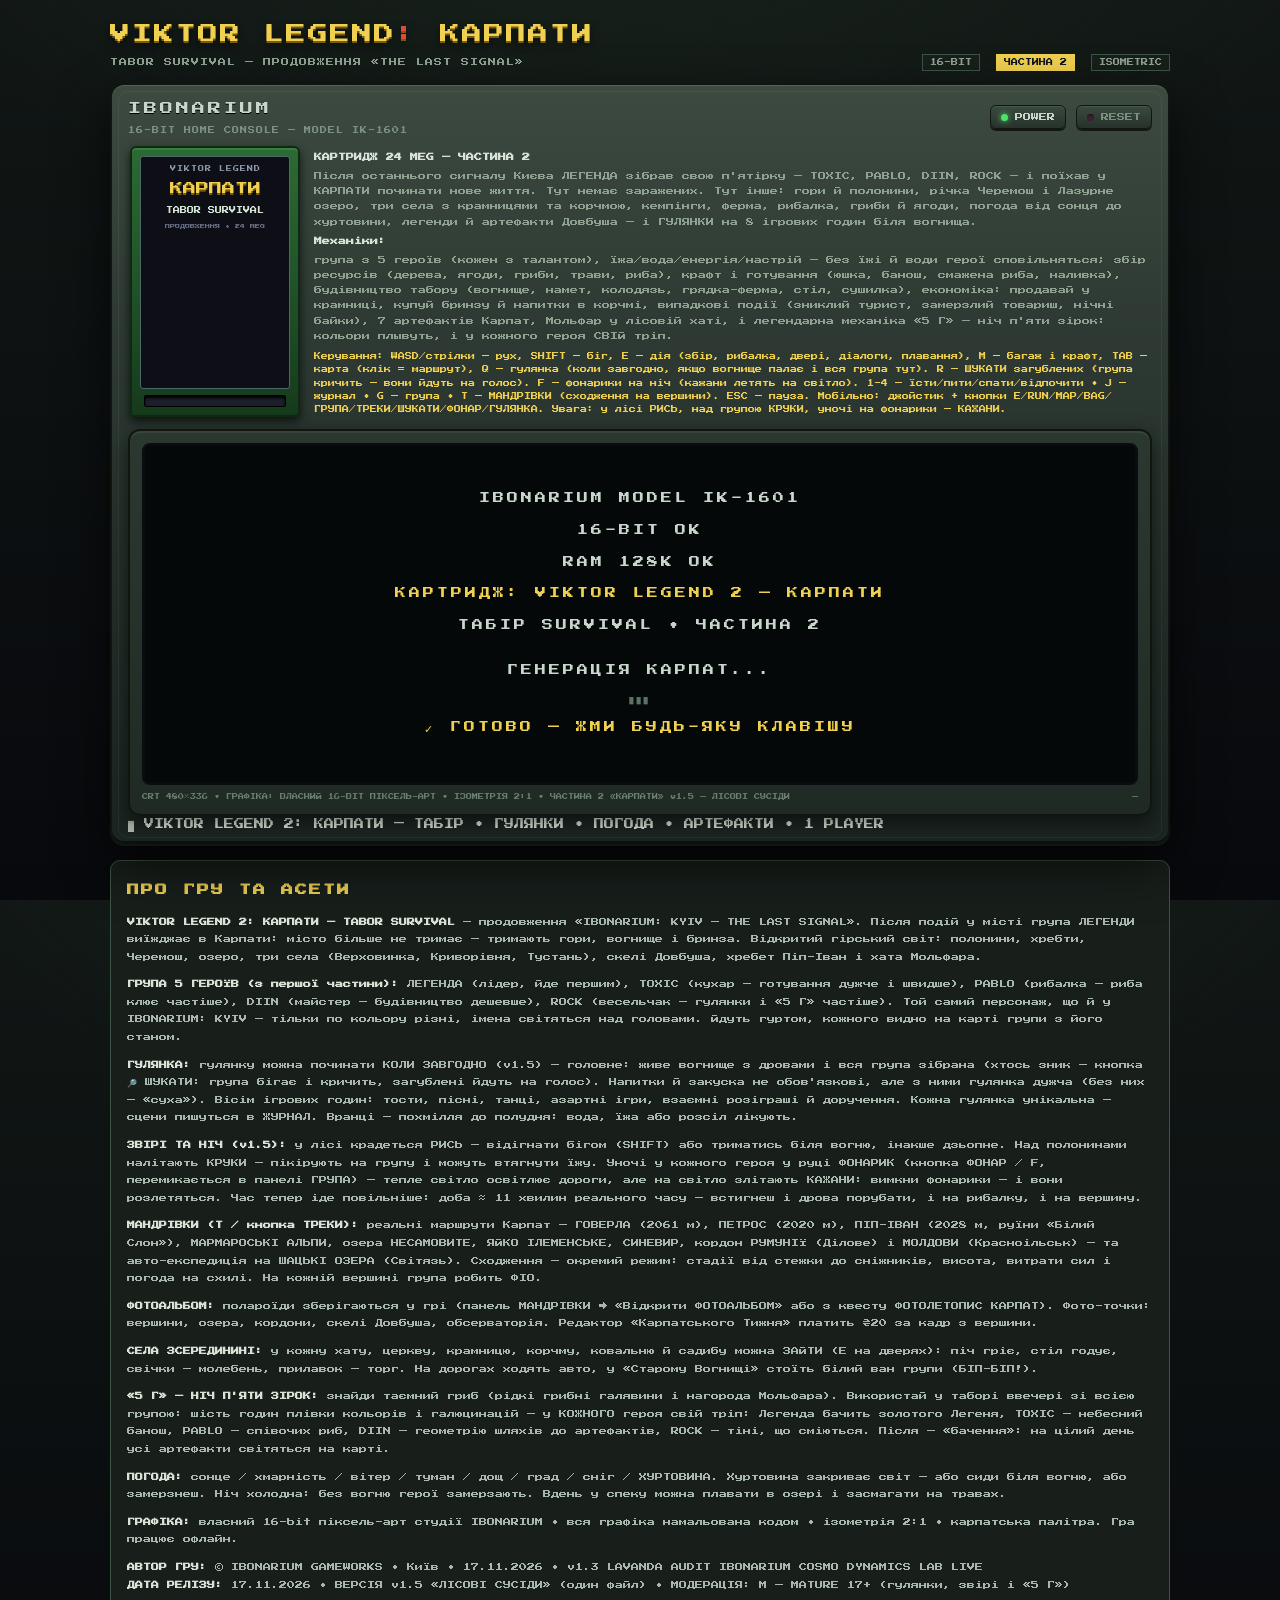
==== index.html @ 62af47d3 "Add files via upload" ====
<!DOCTYPE html>
<html lang="uk">
<head>
<meta charset="UTF-8">
<meta name="viewport" content="width=device-width, initial-scale=1, maximum-scale=1, user-scalable=no">
<title>VIKTOR LEGEND 2: КАРПАТИ — TABOR SURVIVAL • 16-BIT</title>
<link rel="preconnect" href="https://fonts.googleapis.com">
<link rel="preconnect" href="https://fonts.gstatic.com" crossorigin>
<link href="https://fonts.googleapis.com/css2?family=Press+Start+2P&display=swap" rel="stylesheet">
<style>
/* VIKTOR LEGEND 2: KARPATY — console shell + HUD styles (part 2, Carpathian edition) */
:root{
  --bg0:#08090d; --bg1:#111715; --bg2:#181f1b; --bg3:#20292a;
  --met1:#2e3a33; --met2:#3d4a40; --met3:#4a5a4e; --metD:#1a2420;
  --ink:#d8e2d6; --dim:#8fa292; --gold:#f0d050; --red:#e04a3a; --grn:#4ee06a;
  --hp:#4ec84e; --st:#3aa0e0; --hu:#e0a030; --wa:#38b8d8; --mo:#e07ab8;
  --darkhud:#0b1410cc; --darkhud2:#0b1410ee; --line:#3c5446;
}
*{margin:0;padding:0;box-sizing:border-box}
html,body{height:100%}
body{
  background:
    radial-gradient(1200px 600px at 50% -10%, #17211b 0%, transparent 60%),
    linear-gradient(180deg, var(--bg1), var(--bg0));
  color:var(--ink);
  font-family:'Press Start 2P', monospace;
  font-size:10px; line-height:1.6;
  display:flex; justify-content:center;
  padding:18px 10px 30px;
  image-rendering:pixelated;
}
#shell{width:min(1060px,100%);display:flex;flex-direction:column;gap:14px}

/* ---------- header ---------- */
#pagehead{display:flex;justify-content:space-between;align-items:flex-end;gap:10px;flex-wrap:wrap}
.ph-t1{font-size:20px;color:var(--gold);letter-spacing:2px;text-shadow:0 2px 0 #7a5a10, 0 4px 8px #0008}
.ph-dot{color:var(--red)}
.ph-t2{display:block;margin-top:6px;font-size:8px;color:var(--dim);letter-spacing:1px}
.ph-badge{font-size:7px;color:var(--dim);border:1px solid var(--line);padding:4px 7px;margin-left:6px;background:var(--bg2)}
.ph-badge.gold{color:#12141c;background:var(--gold);border-color:var(--gold)}

/* ---------- console shell ---------- */
#console{
  background:linear-gradient(180deg,var(--met2),var(--met1) 30%,var(--metD));
  border:2px solid #10160f; border-radius:14px;
  box-shadow:0 20px 50px #000a, inset 0 1px 0 #ffffff22, inset 0 -3px 0 #0008;
  padding:14px 16px 12px; position:relative;
}
#console:before{content:"";position:absolute;inset:6px;border:1px solid #ffffff0d;border-radius:10px;pointer-events:none}
#console-top{display:flex;justify-content:space-between;align-items:center;gap:10px;flex-wrap:wrap;margin-bottom:10px}
.cbrand{display:flex;flex-direction:column;gap:5px}
.cb1{font-size:13px;color:#c8d6cc;letter-spacing:3px;text-shadow:0 1px 0 #000}
.cb2{font-size:7px;color:#7d9084;letter-spacing:1px}
.cctl{display:flex;gap:10px}
.cbtn{
  font-family:inherit;font-size:8px;color:#c8d6cc;background:linear-gradient(180deg,#3a4a3e,#27322a);
  border:1px solid #10160f;border-radius:6px;padding:7px 10px;cursor:pointer;
  display:flex;align-items:center;gap:7px;box-shadow:0 2px 0 #000a, inset 0 1px 0 #ffffff14;
}
.cbtn:active{transform:translateY(1px)}
.cbtn .led{width:7px;height:7px;border-radius:50%;background:#3a2030;box-shadow:inset 0 1px 1px #0007}
.cbtn.active .led{background:var(--grn);box-shadow:0 0 6px var(--grn)}
.cbtn:not(.active){color:#78907f}

/* cartridge row */
#cartrow{display:flex;gap:14px;align-items:stretch;margin:4px 2px 12px}
#cart{
  width:170px;min-height:96px;border-radius:6px 6px 4px 4px;
  background:linear-gradient(180deg,#2c6a34,#1d4a24 70%,#163a1c);
  border:2px solid #0e2a12; box-shadow:0 4px 10px #000a, inset 0 2px 0 #4e9a5866;
  display:flex;flex-direction:column;padding:8px;position:relative;
}
#cart-label{flex:1;background:#0e0f16;border:1px solid #4a6666;border-radius:3px;padding:8px 6px;display:flex;flex-direction:column;gap:5px;text-align:center}
.cl-top{font-size:6px;color:#8a9aa8;letter-spacing:1px}
.cl-mid{font-size:13px;color:var(--gold);text-shadow:0 2px 0 #7a5a10}
.cl-low{font-size:7px;color:#d6e6d6}
.cl-foot{font-size:5px;color:#6a7186;margin-top:2px}
#cart-slot{height:12px;margin:6px 4px 0;background:#1c202c;border-radius:2px;border:1px solid #000;box-shadow:inset 0 2px 3px #000}
#cart-info{flex:1;font-size:8px;color:var(--dim);line-height:1.9;align-self:center}
#cart-info b{color:var(--ink);display:block;margin:4px 0}
.cart-warn{display:block;margin-top:6px;color:var(--gold);font-size:7px}

/* ---------- TV / CRT ---------- */
#tv{
  background:linear-gradient(180deg,#2b3830,#202a24);
  border:2px solid #12150f;border-radius:12px;padding:12px;
  box-shadow:inset 0 2px 0 #ffffff10, 0 6px 18px #0008;
  position:relative;
}
#crt{position:relative;background:#000;border-radius:8px;overflow:hidden;border:3px solid #0a0c12;box-shadow:inset 0 0 40px #000}
#game{display:block;image-rendering:pixelated;image-rendering:crisp-edges;background:#000;margin:0 auto;width:100%;max-width:480px}
#scanlines{position:absolute;inset:0;pointer-events:none;background:repeating-linear-gradient(180deg,#0000 0 2px,#00000038 2px 3px);mix-blend-mode:multiply}
#vign{position:absolute;inset:0;pointer-events:none;background:radial-gradient(ellipse at center, transparent 55%, #00000070 100%)}
#btn-fs-crt{position:absolute;right:8px;top:8px;z-index:9;font-family:inherit;font-size:9px;color:#c8d6cc;background:#0b141088;border:1px solid var(--line);cursor:pointer;padding:4px 6px}
#tv-foot{display:flex;justify-content:space-between;gap:8px;font-size:6px;color:#6a7f70;margin-top:8px;flex-wrap:wrap}

/* ---------- touch controls ---------- */
#dpad{position:absolute;left:3.5%;bottom:8%;width:92px;height:92px;z-index:8;touch-action:none}
#dpad-stick{position:absolute;inset:0;border-radius:50%;background:#0b1410aa;border:2px solid var(--line)}
#dpad.on #dpad-stick{border-color:var(--gold)}
#dpad-knob{position:absolute;left:50%;top:50%;width:36px;height:36px;margin:-18px 0 0 -18px;border-radius:50%;background:#2a382e;border:2px solid var(--line);box-shadow:0 3px 0 #000}
#tbtns{position:absolute;right:3.5%;bottom:8%;display:grid;grid-template-columns:repeat(2,64px);gap:8px;z-index:8}
.tbn{width:64px;height:34px;display:flex;align-items:center;justify-content:center;font-size:8px;color:#d8e2d6;background:#0b1410aa;border:2px solid var(--line);border-radius:8px;user-select:none;cursor:pointer;touch-action:none}
.tbn.on{background:#2a3a2e;border-color:var(--gold);color:var(--gold)}
.tbn.q{grid-column:1/3;height:30px;color:var(--mo);font-size:7px}

/* ---------- HUD ---------- */
.hidden{display:none !important}
#hud{position:absolute;inset:0;pointer-events:none;font-size:8px;z-index:5}
#hud-tl{position:absolute;left:2.5%;top:3%;display:flex;gap:8px;align-items:flex-start}
#face{image-rendering:pixelated;border:2px solid #455c4e;background:#0b1410;box-shadow:0 2px 0 #000}
#hud-bars{display:flex;flex-direction:column;gap:4px;background:var(--darkhud);border:1px solid var(--line);padding:6px 8px;min-width:158px}
.bname{font-size:6px;color:var(--ink)}
.bar{position:relative;height:8px;background:#171a24;border:1px solid #000;width:140px}
.bar i{position:absolute;left:0;top:0;bottom:0;background:var(--hp);width:100%}
.bar u{position:absolute;right:2px;top:-1px;font-size:6px;color:#fff8;text-decoration:none;line-height:9px}
.bar-row{display:flex;align-items:center;gap:4px}
.bar.mini{width:48px;height:5px}
.bar.mini i{background:var(--hu)}
.bar.mini.wa i{background:var(--wa)}
.bar.mini.mo i{background:var(--mo)}
.lbls{font-size:5px;color:#8a9a8e;gap:10px}
.lbls span{width:48px;text-align:center}
#hud-team{display:flex;flex-direction:column;gap:2px;margin-top:3px}
.tm-row{display:flex;align-items:center;gap:5px;font-size:6px;color:#b8c8ba}
.tm-row .dot{width:6px;height:6px;flex:0 0 auto}
.tm-row .stt{margin-left:auto;color:#78907f}
.tm-row.bad .stt{color:#e07060}

#hud-tr{position:absolute;right:2.5%;top:3%;display:flex;flex-direction:column;align-items:flex-end;gap:4px}
#hud-loc{font-size:8px;color:var(--gold);text-shadow:0 1px 0 #000;background:var(--darkhud);border:1px solid var(--line);padding:3px 6px}
#hud-day{font-size:6px;color:#aec6b4;background:var(--darkhud);border:1px solid var(--line);padding:3px 6px}
#hud-day b{color:var(--gold)}
#hud-wx.wxs{color:#f0d050}#hud-wx.wxc{color:#c8cdd8}#hud-wx.wxw{color:#c8cdd8}#hud-wx.wxf{color:#9aa8c0}#hud-wx.wxr{color:#7ab0e0}#hud-wx.wxh{color:#8ad0e0}#hud-wx.wxn{color:#a8c8e8}#hud-wx.wxb{color:#e8f4ff}
#minimap{image-rendering:pixelated;border:2px solid var(--line);background:#07080d;box-shadow:0 2px 0 #000;width:120px;height:120px}
#hud-mission{display:flex;align-items:center;gap:6px;background:var(--darkhud);border:1px solid var(--line);padding:5px 7px;max-width:200px}
.mflag{width:0;height:0;border-left:6px solid transparent;border-right:6px solid transparent;border-top:8px solid var(--gold);flex:0 0 auto}
#hud-mtitle{font-size:6px;color:var(--gold);line-height:1.5}
#hud-mob{font-size:6px;color:var(--grn);background:var(--darkhud);border:1px solid var(--line);padding:3px 6px}
#hud-mob:empty{display:none}

#hud-alert{position:absolute;left:50%;top:2.5%;transform:translateX(-50%);font-size:7px;letter-spacing:1px;
  padding:5px 10px;background:var(--darkhud2);border:1px solid var(--line);white-space:nowrap;z-index:6;
  max-width:62%;overflow:hidden;text-overflow:ellipsis;text-shadow:0 1px 0 #000}
#hud-alert.al-red{color:#ffb2a2;background:#3a1210dd;border-color:#e04a3a;animation:alblink .9s ease-in-out infinite}
#hud-alert.al-warn{color:#f0d050;background:#2e2410dd;border-color:#b08624;animation:alblink 1.6s ease-in-out infinite}
#hud-alert.al-ok{color:#8fd090;background:#122a18dd;border-color:#3e7a4e}
#hud-alert.al-fun{color:#e8a0d0;background:#2a1028dd;border-color:#b05a98;animation:alblink 1.2s ease-in-out infinite}
@keyframes alblink{0%,100%{opacity:1}50%{opacity:.5}}

#hotbar{position:absolute;left:2.5%;bottom:26%;display:flex;gap:6px;z-index:5}
.slot{position:relative;width:44px;height:30px;background:var(--darkhud2);border:2px solid var(--line);display:flex;align-items:center;justify-content:center}
.slot b{position:absolute;left:2px;top:1px;font-size:6px;color:#8a9a8e;font-weight:400}
.slot span{font-size:5px;color:var(--ink);text-align:center;line-height:1.3}

#prompt{position:absolute;left:50%;bottom:24%;transform:translateX(-50%);font-size:8px;color:#fff;background:var(--darkhud2);border:1px solid var(--gold);padding:6px 10px;white-space:nowrap;z-index:5}
#prompt b{color:var(--gold)}
#log{position:absolute;left:50%;bottom:6%;transform:translateX(-50%);display:flex;flex-direction:column;gap:2px;align-items:center;width:70%;z-index:5}
.log-line{font-size:6px;color:#cfd8d2;background:#0b1410aa;padding:2px 6px;animation:logfade 4s forwards;text-align:center}
.log-line.gold{color:var(--gold)}
.log-line.red{color:#ff8a7a}
.log-line.fun{color:#e8a0d0}
@keyframes logfade{0%{opacity:0;transform:translateY(4px)}8%{opacity:1;transform:none}75%{opacity:1}100%{opacity:0}}
#banner{position:absolute;left:50%;top:30%;transform:translateX(-50%);font-size:10px;color:var(--gold);background:var(--darkhud2);border:2px solid var(--gold);padding:10px 16px;text-align:center;animation:ban 2.6s forwards;white-space:nowrap;z-index:7;max-width:90%}
@keyframes ban{0%{opacity:0;transform:translateX(-50%) scale(.9)}10%{opacity:1;transform:translateX(-50%) scale(1)}80%{opacity:1}100%{opacity:0}}

/* ---------- screens / panels ---------- */
/* v1.3: z-index 30 — ДІАЛОГИ ТА ПАНЕЛІ ПОВЕРХ МОБІЛЬНИХ КНОПОК (dpad/tbtns z:8) */
#ui{position:absolute;inset:0;pointer-events:none;font-size:9px;z-index:30}
.screen{position:absolute;inset:0;background:#050809;display:flex;flex-direction:column;align-items:center;justify-content:center;gap:14px;pointer-events:auto;text-align:center;padding:4%}
.menu{display:flex;flex-direction:column;gap:8px;align-items:center}
.mi{font-size:9px;color:#9ab5a5;padding:7px 14px;border:1px solid transparent;cursor:pointer;letter-spacing:1px}
.mi.sel{color:var(--gold);border-color:var(--gold);background:#f0d05014}
.mi:before{content:"» ";visibility:hidden}
.mi.sel:before{visibility:visible}

#boot{justify-content:center}
#boot .bline{font-size:11px;color:#c8d6cc;letter-spacing:3px}
#boot .bline.dim{font-size:7px;color:#5a7165}
#boot .bline.gold{color:var(--gold)}
#boot .blink{animation:blink 1s steps(2) infinite}
@keyframes blink{50%{opacity:0}}

#title{background:radial-gradient(ellipse at 50% 30%, #101a12 0%, #050809 75%)}
#logo{image-rendering:pixelated;width:min(480px,80%)}
#title-foot{font-size:6px;color:#5a7165;letter-spacing:1px}

#dlg{background:#05080966}
#dlg-box{width:min(92%,460px);background:var(--darkhud2);border:2px solid var(--line);padding:14px;text-align:left}
#dlg-name{font-size:8px;color:var(--gold);margin-bottom:8px}
#dlg-text{font-size:8px;color:#d8e2d6;line-height:2;min-height:44px}
#dlg-opts{display:flex;flex-direction:column;gap:6px;margin-top:10px}
.dopt{font-size:8px;color:#9ab5a5;border:1px solid var(--line);padding:6px 8px;cursor:pointer;text-align:left}
.dopt.sel{color:var(--gold);border-color:var(--gold)}
.dopt small{display:block;color:#6a8a76;font-size:6px;margin-top:2px}

#panel{background:#04070a;padding:2.5%}
#panel-box{width:min(96%,700px);max-height:100%;margin:0 auto;display:flex;flex-direction:column;background:var(--darkhud2);border:2px solid var(--line);padding:12px;text-align:left}
#panel-head{display:flex;justify-content:space-between;align-items:center;gap:8px;margin-bottom:8px}
#panel-title{font-size:11px;color:var(--gold);letter-spacing:2px}
#panel-x{font-size:6px;color:#6a8a76}
#panel-body{overflow-y:auto;font-size:8px;line-height:1.9;min-height:120px}
#panel-body::-webkit-scrollbar{width:8px}
#panel-body::-webkit-scrollbar-thumb{background:var(--met2)}
.prow{display:flex;gap:8px;align-items:center;background:#0b141066;border:1px solid var(--line);padding:6px 8px;margin-bottom:4px}
.prow.click{cursor:pointer}
.prow.click:hover{border-color:var(--gold)}
.prow .q{color:var(--gold);min-width:30px}
.prow .nm{flex:1}
.prow .ds{color:#6a8a76;font-size:6px;flex:1.4}
.prow .ok{color:var(--grn);font-size:6px}
.prow .no{color:#78907f;font-size:6px}
.prow.head{color:var(--gold);background:#14201a66}
.prow.done{opacity:.5}
.pcard{background:#0b141066;border:1px solid var(--line);padding:8px;margin-bottom:6px}
.pcard b{color:var(--gold)}
.pcard .ds{color:#8fa292;font-size:7px;line-height:1.8}
.bar-in{width:100%;height:8px;background:#171a24;border:1px solid #000;margin-top:4px;position:relative}
.bar-in i{position:absolute;left:0;top:0;bottom:0;background:var(--gold)}

#scene{background:#050809cc}
#scene-box{width:min(94%,480px);background:var(--darkhud2);border:2px solid var(--mo);padding:16px}
#scene-icon{font-size:22px;margin-bottom:8px}
#scene-title{font-size:10px;color:var(--mo);letter-spacing:1px;margin-bottom:10px}
#scene-text{font-size:8px;color:#e6dced;line-height:2.1;text-align:left}
#scene-foot{font-size:7px;color:#8a7a9a;margin-top:10px;animation:blink 1.4s steps(2) infinite}

#fade{position:absolute;inset:0;background:#000;pointer-events:auto;opacity:0;transition:opacity .5s}
#fade.on{opacity:1}

/* big map */
#map-row{display:flex;gap:10px;align-items:center;justify-content:center;width:min(96%,700px);flex-wrap:wrap}
#mapc{image-rendering:pixelated;width:min(100%,470px);border:2px solid var(--line);background:#07080d;cursor:crosshair}
#map-side{width:170px;max-height:300px;overflow-y:auto;text-align:left}
.map-it{font-size:7px;padding:5px 6px;border:1px solid var(--line);margin-bottom:4px;cursor:pointer;color:#b8c8ba;background:#0b141066}
.map-it:hover{border-color:var(--gold);color:var(--gold)}
.map-it small{display:block;color:#6a8a76;font-size:6px}

/* ---------- about / footer ---------- */
#about{background:var(--bg2);border:1px solid var(--line);border-radius:10px;padding:16px;font-size:8px;line-height:2.2;color:#a8b8ac;text-align:left}
#about h3{font-size:12px;color:var(--gold);margin-bottom:10px;letter-spacing:2px}
#about p{margin-bottom:10px}
#about b{color:var(--ink)}

/* ---------- fake fullscreen / mobile ---------- */
@media (max-width:700px){
  body{padding:8px 4px 16px}
  .ph-t1{font-size:12px}
  #cartrow{flex-direction:column}
  #cart{width:100%}
  #cart-info{font-size:7px}
  .tbn{width:56px;height:30px;font-size:7px}
  #dpad{width:78px;height:78px}
  /* v1.3: КОМПАКТНИЙ HUD — щоб картинка не втрачалась */
  #hud-bars{min-width:104px;padding:4px 6px;gap:3px}
  .bar{width:92px;height:7px}
  #minimap{width:84px;height:84px;border-width:1px}
  #hud-team{margin-top:2px;gap:1px}
  .tm-row{font-size:5px;gap:3px}
  .tm-row .stt{display:none}
  #hud-mission{max-width:140px;padding:4px 5px}
  #hud-mtitle{font-size:5px}
  #hud-loc{font-size:6px;padding:2px 4px}
  #hud-day{font-size:5px;padding:2px 4px}
  #hud-alert{font-size:6px;max-width:86%;padding:4px 7px}
  #hotbar{bottom:34%;gap:4px}
  .slot{width:36px;height:25px}
  .slot span{font-size:4.5px}
  #prompt{font-size:7px;padding:4px 8px;bottom:26%}
  .log-line{font-size:5px}
  #banner{font-size:8px;padding:8px 12px}
  /* діалоги/панелі: більша частина екрана, менші шрифти */
  #dlg-box{width:97%;padding:10px}
  #dlg-text{font-size:7px;line-height:1.8;min-height:34px}
  #dlg-name{font-size:7px;margin-bottom:5px}
  .dopt{font-size:7px;padding:8px 7px}
  #panel{padding:2%}
  #panel-title{font-size:9px}
  #panel-body{font-size:7px;line-height:1.7}
  .prow .ds{font-size:5px}
  .prow .ok,.prow .no{font-size:5px}
  .pcard .ds{font-size:6px}
  #map-side{width:132px}
}
@media (max-width:420px){
  #hud-team{display:none}
  #minimap{width:70px;height:70px}
  .bar{width:78px}
  #hud-mission{max-width:120px}
}
body.fakefs #shell{max-width:100%}
body.fakefs #console{display:none}
body.fakefs #tv{position:fixed;inset:0;border-radius:0;padding:0;display:flex;align-items:center;justify-content:center;background:#000}
body.fakefs #crt{width:100%;height:100%;border:none;border-radius:0}
body.fakefs #game{width:100%;height:100%;object-fit:contain}

/* ---- v1.2: фотоальбом ---- */
#album-grid{display:flex;flex-wrap:wrap;gap:8px}
.alb-it{width:96px;cursor:pointer;transition:transform .12s}
.alb-it:hover{outline:1px solid var(--gold);transform:scale(1.04)}
#album-big{display:flex;justify-content:center;margin-top:10px}
#alb-big{image-rendering:pixelated}

/* ---- v1.4: хрестики закриття і кнопки режимів (миша + тап, поверх усього) ---- */
#panel-x{font-family:inherit;font-size:8px;background:#1a241e;color:#f0d050;border:1px solid #3a4a3e;
  padding:4px 9px;cursor:pointer;pointer-events:auto;letter-spacing:1px}
#panel-x:hover{background:#2a3a2e;color:#ffe890;border-color:#5cb878}
#dlg-x{position:absolute;top:-10px;right:-10px;width:24px;height:24px;font-size:11px;line-height:1;
  background:#1a241e;color:#f0d050;border:1px solid #3a4a3e;cursor:pointer;pointer-events:auto;font-family:inherit}
#dlg-x:hover{background:#3a1a1e;color:#ff9090;border-color:#d85a5a}
#dlg-box{position:relative}
#climb-abort,#int-exit{position:absolute;top:2.5%;right:2%;z-index:40;font-family:inherit;font-size:8px;
  background:#241a1e;color:#ffb0a0;border:1px solid #6a3a3a;padding:7px 12px;cursor:pointer;
  pointer-events:auto;letter-spacing:1px}
#climb-abort:hover,#int-exit:hover{background:#3a2024;color:#ffd0c0;border-color:#d85a5a}
#climb-abort.hidden,#int-exit.hidden{display:none}
#panel{cursor:pointer}
#panel-box{cursor:auto}

</style>
</head>
<body>
<div id="shell">
  <header id="pagehead">
    <div class="ph-l">
      <span class="ph-t1">VIKTOR LEGEND<span class="ph-dot">:</span> КАРПАТИ</span>
      <span class="ph-t2">TABOR SURVIVAL — ПРОДОВЖЕННЯ «THE LAST SIGNAL»</span>
    </div>
    <div class="ph-r">
      <span class="ph-badge">16-BIT</span>
      <span class="ph-badge gold">ЧАСТИНА 2</span>
      <span class="ph-badge">ISOMETRIC</span>
    </div>
  </header>

  <div id="console">
    <div id="console-top">
      <div class="cbrand">
        <span class="cb1">IBONARIUM</span>
        <span class="cb2">16-BIT HOME CONSOLE — MODEL IK-1601</span>
      </div>
      <div class="cctl">
        <button id="btn-power" class="cbtn active" title="Живлення"><i class="led"></i><span>POWER</span></button>
        <button id="btn-reset" class="cbtn" title="Перезапуск гри"><i class="led"></i><span>RESET</span></button>
      </div>
    </div>

    <div id="cartrow">
      <div id="cart">
        <div id="cart-label">
          <span class="cl-top">VIKTOR LEGEND</span>
          <span class="cl-mid">КАРПАТИ</span>
          <span class="cl-low">TABOR SURVIVAL</span>
          <span class="cl-foot">ПРОДОВЖЕННЯ • 24 MEG</span>
        </div>
        <div id="cart-slot"></div>
      </div>
      <div id="cart-info">
        <b>КАРТРИДЖ 24 MEG — ЧАСТИНА 2</b>
        Після останнього сигналу Києва ЛЕГЕНДА зібрав свою п'ятірку — TOXIC, PABLO, DIIN, ROCK — і поїхав у КАРПАТИ починати нове життя. Тут немає заражених. Тут інше: гори й полонини, річка Черемош і Лазурне озеро, три села з крамницями та корчмою, кемпінги, ферма, рибалка, гриби й ягоди, погода від сонця до хуртовини, легенди й артефакти Довбуша — і ГУЛЯНКИ на 8 ігрових годин біля вогнища.
        <b>Механіки:</b> група з 5 героїв (кожен з талантом), їжа/вода/енергія/настрій — без їжі й води герої сповільняться; збір ресурсів (дерева, ягоди, гриби, трави, риба), крафт і готування (юшка, банош, смажена риба, наливка), будівництво табору (вогнище, намет, колодязь, грядка-ферма, стіл, сушилка), економіка: продавай у крамниці, купуй бринзу й напитки в корчмі, випадкові події (зниклий турист, замерзлий товариш, нічні байки), 7 артефактів Карпат, Мольфар у лісовій хаті, і легендарна механіка «5 Г» — ніч п'яти зірок: кольори плывуть, і у кожного героя СВІЙ тріп.
        <span class="cart-warn">Керування: WASD/стрілки — рух, SHIFT — біг, E — дія (збір, рибалка, двері, діалоги, плавання), M — багаж і крафт, TAB — карта (клік = маршрут), Q — гулянка (коли завгодно, якщо вогнище палає і вся група тут). R — ШУКАТИ загублених (група кричить — вони йдуть на голос). F — фонарики на ніч (кажани летять на світло). 1-4 — їсти/пити/спати/відпочити • J — журнал • G — група • T — МАНДРІВКИ (сходження на вершини). ESC — пауза. Мобільно: джойстик + кнопки E/RUN/MAP/BAG/ГРУПА/ТРЕКИ/ШУКАТИ/ФОНАР/ГУЛЯНКА. Увага: у лісі РИСЬ, над групою КРУКИ, уночі на фонарики — КАЖАНИ.</span>
      </div>
    </div>

    <div id="tv">
      <div id="crt">
        <canvas id="game" width="480" height="336"></canvas>
        <div id="scanlines"></div>
        <div id="vign"></div>
        <button id="btn-fs-crt" title="На все вікно (V / подвійний клік)">⛶</button>
        <div id="dpad"><div id="dpad-stick"><div id="dpad-knob"></div></div></div>
        <div id="tbtns">
          <div class="tbn" data-tk="a">E</div>
          <div class="tbn" data-tk="h">RUN</div>
          <div class="tbn" data-tk="c">MAP</div>
          <div class="tbn" data-tk="d">BAG</div>
          <div class="tbn" data-tk="g">ГРУПА</div>
          <div class="tbn" data-tk="t">ТРЕКИ</div>
          <div class="tbn" data-tk="r">🔎 ШУКАТИ</div>
          <div class="tbn" data-tk="f">🔦 ФОНАР</div>
          <div class="tbn q" data-tk="q">ГУЛЯНКА</div>
        </div>

        <div id="hud" class="hidden">
          <div id="hud-tl">
            <canvas id="face" width="46" height="46"></canvas>
            <div id="hud-bars">
              <div class="bname">ЛЕГЕНДА — ЛІДЕР</div>
              <div class="bar hp"><i id="bar-hp"></i><u>СИЛИ</u></div>
              <div class="bar-row">
                <div class="bar mini hu"><i id="bar-hu"></i></div>
                <div class="bar mini wa"><i id="bar-wa"></i></div>
                <div class="bar mini mo"><i id="bar-mo"></i></div>
              </div>
              <div class="bar-row lbls"><span>ЇЖА</span><span>ВОДА</span><span>НАСТРІЙ</span></div>
              <div id="hud-team"></div>
            </div>
          </div>

          <div id="hud-tr">
            <div id="hud-day">ДЕНЬ 1 <span id="hud-clock">08:00</span> <span id="hud-wx" class="wxs">СОНЦЕ</span> <b id="hud-money">₴0</b></div>
            <canvas id="minimap" width="120" height="120"></canvas>
            <div id="hud-mission">
              <span class="mflag"></span>
              <div id="hud-mtitle">...</div>
            </div>
            <div id="hud-mob"></div>
          </div>

          <div id="hud-alert" class="hidden"></div>

          <div id="hotbar">
            <div class="slot" data-i="0"><b>1</b><span>ЇСТИ</span></div>
            <div class="slot" data-i="1"><b>2</b><span>ПИТИ</span></div>
            <div class="slot" data-i="2"><b>3</b><span>СПАТИ</span></div>
            <div class="slot" data-i="3"><b>4</b><span>ВІДПОЧ.</span></div>
          </div>

          <div id="prompt" class="hidden"></div>
          <div id="log"></div>
          <div id="banner" class="hidden"></div>
        </div>

        <div id="ui">
          <div id="boot" class="screen"></div>

          <div id="title" class="screen hidden">
            <canvas id="logo" width="320" height="150"></canvas>
            <div id="menu"></div>
            <div id="title-foot">© 199X IBONARIUM GAMES • КАРПАТИ • 16-BIT ISOMETRIC SURVIVAL</div>
          </div>

                  <div id="dlg" class="screen hidden">
            <div id="dlg-box">
              <button id="dlg-x" title="Закрити (ESC)">✖</button>
              <div id="dlg-name">—</div>
              <div id="dlg-text">—</div>
              <div id="dlg-opts"></div>
            </div>
          </div>

          <div id="panel" class="screen hidden">
            <div id="panel-box">
              <div id="panel-head"><span id="panel-title">—</span><button id="panel-x" title="Закрити (ESC)">✖ ЗАКРИТИ</button></div>
              <div id="panel-body"></div>
            </div>
          </div>

          <div id="scene" class="screen hidden">
            <div id="scene-box">
              <div id="scene-icon">🔥</div>
              <div id="scene-title">—</div>
              <div id="scene-text">—</div>
              <div id="scene-foot">ДАЛІ ▶ (E / клік)</div>
            </div>
          </div>

          <div id="fade" class="hidden"></div>
          <button id="climb-abort" class="hidden" title="Повернутись з маршруту">✖ ЗІЙТИ З МАРШРУТУ</button>
          <button id="int-exit" class="hidden" title="Вийти з приміщення (ESC)">✖ ВИХІД</button>
        </div>
      </div>
      <div id="tv-foot">
        <span>CRT 480×336 • ГРАФІКА: ВЛАСНИЙ 16-BIT ПІКСЕЛЬ-АРТ • ІЗОМЕТРІЯ 2:1 • ЧАСТИНА 2 «КАРПАТИ» v1.5 — ЛІСОВІ СУСІДИ</span>
        <span id="fps">—</span>
      </div>
    </div>

    <div id="console-foot">
      <span>▓ VIKTOR LEGEND 2: КАРПАТИ — ТАБІР • ГУЛЯНКИ • ПОГОДА • АРТЕФАКТИ • 1 PLAYER</span>
    </div>
  </div>

  <section id="about">
    <h3>ПРО ГРУ ТА АСЕТИ</h3>
    <p><b>VIKTOR LEGEND 2: КАРПАТИ — TABOR SURVIVAL</b> — продовження «IBONARIUM: KYIV — THE LAST SIGNAL». Після подій у місті група ЛЕГЕНДИ виїжджає в Карпати: місто більше не тримає — тримають гори, вогнище і бринза. Відкритий гірський світ: полонини, хребти, Черемош, озеро, три села (Верховинка, Криворівня, Тустань), скелі Довбуша, хребет Піп-Іван і хата Мольфара.</p>
    <p><b>ГРУПА 5 ГЕРОЇВ (з першої частини):</b> ЛЕГЕНДА (лідер, йде першим), TOXIC (кухар — готування дужче і швидше), PABLO (рибалка — риба клює частіше), DIIN (майстер — будівництво дешевше), ROCK (весельчак — гулянки і «5 Г» частіше). Той самий персонаж, що й у IBONARIUM: KYIV — тільки по кольору різні, імена світяться над головами. Йдуть гуртом, кожного видно на карті групи з його станом.</p>
    <p><b>ГУЛЯНКА:</b> гулянку можна починати КОЛИ ЗАВГОДНО (v1.5) — головне: живе вогнище з дровами і вся група зібрана (хтось зник — кнопка 🔎 ШУКАТИ: група бігає і кричить, загублені йдуть на голос). Напитки й закуска не обов'язкові, але з ними гулянка дужча (без них — «суха»). Вісім ігрових годин: тости, пісні, танці, азартні ігри, взаємні розіграші й доручення. Кожна гулянка унікальна — сцени пишуться в ЖУРНАЛ. Вранці — похмілля до полудня: вода, їжа або розсіл лікують.</p>
    <p><b>ЗВІРІ ТА НІЧ (v1.5):</b> у лісі крадеться РИСЬ — відігнати бігом (SHIFT) або триматись біля вогню, інакше дзьопне. Над полонинами налітають КРУКИ — пікірують на групу і можуть втягнути їжу. Уночі у кожного героя у руці ФОНАРИК (кнопка ФОНАР / F, перемикається в панелі ГРУПА) — тепле світло освітлює дороги, але на світло злітають КАЖАНИ: вимкни фонарики — і вони розлетяться. Час тепер іде повільніше: доба ≈ 11 хвилин реального часу — встигнеш і дрова порубати, і на рибалку, і на вершину.</p>
    <p><b>МАНДРІВКИ (T / кнопка ТРЕКИ):</b> реальні маршрути Карпат — ГОВЕРЛА (2061 м), ПЕТРОС (2020 м), ПІП-ІВАН (2028 м, руїни «Білий Слон»), МАРМАРОСЬКІ АЛЬПИ, озера НЕСАМОВИТЕ, ЯЙКО ІЛЕМЕНСЬКЕ, СИНЕВИР, кордон РУМУНІЇ (Ділове) і МОЛДОВИ (Красноільськ) — та авто-експедиція на ШАЦЬКІ ОЗЕРА (Світязь). Сходження — окремий режим: стадії від стежки до сніжників, висота, витрати сил і погода на схилі. На кожній вершині група робить ФІО.</p>
  <p><b>ФОТОАЛЬБОМ:</b> полароїди зберігаються у грі (панель МАНДРІВКИ → «Відкрити ФОТОАЛЬБОМ» або з квесту ФОТОЛЕТОПИС КАРПАТ). Фото-точки: вершини, озера, кордони, скелі Довбуша, обсерваторія. Редактор «Карпатського Тижня» платить ₴20 за кадр з вершини.</p>
  <p><b>СЕЛА ЗСЕРЕДИНИНІ:</b> у кожну хату, церкву, крамницю, корчму, ковальню й садибу можна ЗАЙТИ (E на дверях): піч гріє, стіл годує, свічки — молебень, прилавок — торг. На дорогах ходять авто, у «Старому Вогнищі» стоїть білий ван групи (БІП-БІП!).</p>
  <p><b>«5 Г» — НІЧ П'ЯТИ ЗІРОК:</b> знайди таємний гриб (рідкі грибні галявини і нагорода Мольфара). Використай у таборі ввечері зі всією групою: шість годин плівки кольорів і галюцинацій — у КОЖНОГО героя свій тріп: Лєгенда бачить золотого Легеня, TOXIC — небесний банош, PABLO — співочих риб, DIIN — геометрію шляхів до артефактів, ROCK — тіні, що сміються. Після — «бачення»: на цілий день усі артефакти світяться на карті.</p>
    <p><b>ПОГОДА:</b> сонце / хмарність / вітер / туман / дощ / град / сніг / ХУРТОВИНА. Хуртовина закриває світ — або сиди біля вогню, або замерзнеш. Ніч холодна: без вогню герої замерзають. Вдень у спеку можна плавати в озері і засмагати на травах.</p>
    <p><b>ГРАФІКА:</b> власний 16-bit піксель-арт студії IBONARIUM • вся графіка намальована кодом • ізометрія 2:1 • карпатська палітра. Гра працює офлайн.</p>
    <p><b>АВТОР ГРУ:</b> © IBONARIUM GAMEWORKS • Київ • 17.11.2026 • v1.3 LAVANDA AUDIT IBONARIUM COSMO DYNAMICS LAB LIVE <br><b>ДАТА РЕЛІЗУ:</b> 17.11.2026 • ВЕРСІЯ v1.5 «ЛІСОВІ СУСІДИ» (один файл) • МОДЕРАЦІЯ: M — MATURE 17+ (гулянки, звірі і «5 Г»)</p>
  </section>
</div>
<script>
/* VIKTOR LEGEND 2: KARPATY — palette + pixel-bake helpers (continuation of IBONARIUM engine) */
window.IB = {};
IB.M = Math;
IB.rnd = (a,b)=>a+IB.M.random()*(b-a);
IB.ri  = (a,b)=>IB.M.floor(a+IB.M.random()*(b-a+1));
IB.clamp=(v,a,b)=>v<a?a:(v>b?b:v);
IB.lerp=(a,b,t)=>a+(b-a)*t;
IB.dist=(ax,ay,bx,by)=>IB.M.hypot(bx-ax,by-ay);
IB.hsh=(x,y,s=0)=>{let h=(x*374761393+y*668265263+s*1274126177)|0;h=((h^(h>>13))*1274126177)|0;h=(h^(h>>>16))>>>0;return h/4294967296;};
IB.pick=(arr,seed)=>arr[IB.M.floor((seed!==undefined?IB.hsh(seed,7,3):IB.M.random())*arr.length)%arr.length];

IB.mk = (w,h)=>{const c=document.createElement('canvas');c.width=w;c.height=h;const g=c.getContext('2d');g.imageSmoothingEnabled=false;c.g=g;return c;};

/* КАРПАТСЬКА палітра: густий ліс, смереки, полонини, гірська річка, сніг */
IB.PAL = {
  blk:'#000000', d01:'#0e120e', d02:'#1a201a', d03:'#28302a',
  gr1:'#5e6a5e', gr2:'#82928a', gr3:'#9aa8a0', gr4:'#b8c4bc', gr5:'#d4dcd6', wht:'#eceff0',
  sk1:'#f0a482', sk2:'#d88c66', sk3:'#b87050',
  /* трава/полонина — соковита, альпійська */
  g1:'#2a3a22', g2:'#384c2c', g3:'#486036', g4:'#58723e', g5:'#6a8448', g6:'#7e9454',
  ol1:'#4c6232', ol2:'#667a3e',
  /* лісова підстилка */
  f1:'#243018', f2:'#32402a', f3:'#3e4e34',
  /* смуга — хвоя */
  p1:'#16321e', p2:'#1e4228', p3:'#265232', p4:'#2e623c',
  /* скеля/камінь */
  c1:'#3e4440', c2:'#58605a', c3:'#6e7872', c4:'#88928c',
  /* сніг */
  sn1:'#c8d8e4', sn2:'#dce8f0', sn3:'#f0f6f8',
  /* стежки/ґрунт */
  r1:'#6a4a2c', r2:'#8a6038', r3:'#a87848', r4:'#c49058',
  /* дерево-будівля: дерево, гонт, стіни */
  b1:'#4e3a20', b2:'#6e5230', b3:'#8a6a42', b4:'#a68754',
  w1:'#5e4628', w2:'#7a5e38', w3:'#96784e',
  /* дахи — гон т/ бляха */
  rf1:'#5a3420', rf2:'#7a4630', rf3:'#9a5c3e', rf4:'#b87452',
  /* вода — гірська, прозора бірюза */
  a1:'#16323a', a2:'#1e4450', a3:'#28565f', a4:'#3a6c74',
  y1:'#7a5e18', y2:'#b08624', y3:'#d8a834', y4:'#f0bc42',
  u1:'#2a3e5c', u2:'#5c78a4', u3:'#708cb8',
  /* вода річки */
  rd1:'#7c2820', rd2:'#b84840', rd3:'#cc6252',
  zd:'#5cb878', zd2:'#489a60', zd3:'#7ccc8e',
  t1:'#4c4e56', t2:'#5e6068', t3:'#8a8c94',
  m1:'#44484f', m2:'#5c6068', m3:'#848892', m4:'#b4b8c0',
  n1:'#101422', n2:'#1a2030', n3:'#263044',
  sa1:'#9e8c62', sa2:'#b4a074', sa3:'#c8b888',
  mn1:'#8a8c94', mn2:'#9a9ca4',
  or1:'#e07038',
  /* ягоди/квіти */
  be1:'#b82840', be2:'#d84058', be3:'#2a3a8c', be4:'#4050b8',
  fl1:'#e8d050', fl2:'#c85078', fl3:'#9a70d0',
  /* магія/артефакти/тріп */
  mg1:'#40e0d0', mg2:'#70f0e0', mg3:'#b06ae0', mg4:'#e0a0f0',
  trip1:'#ff5a9e', trip2:'#50e8b0', trip3:'#5aa0ff', trip4:'#ffe14e',
};

IB.P = (g,x,y,w,h,c)=>{g.fillStyle=c;g.fillRect(x|0,y|0,w|0,h|0);};
IB.PA = (g,pts,c)=>{g.fillStyle=c;g.beginPath();g.moveTo(pts[0][0],pts[0][1]);for(let i=1;i<pts.length;i++)g.lineTo(pts[i][0],pts[i][1]);g.closePath();g.fill();};
IB.O = (g,x,y,rx,ry,c)=>{g.fillStyle=c;g.beginPath();g.ellipse(x,y,rx,ry,0,0,7);g.fill();};
IB.speck=(g,x,y,w,h,c,n,seed=0)=>{for(let i=0;i<n;i++){const px=x+IB.hsh(i,seed,1)*w,py=y+IB.hsh(i,seed,2)*h;g.fillStyle=c;g.fillRect(px|0,py|0,1,1);}};
IB.shade=(hex,f)=>{
  const n=parseInt(hex.slice(1),16),r=(n>>16)&255,g=(n>>8)&255,b=n&255;
  const t=f>0?255:0,p=IB.M.abs(f);
  const m=v=>IB.M.round(IB.lerp(v,t,p));
  return '#'+((IB.clamp(m(r),0,255)<<16)|(IB.clamp(m(g),0,255)<<8)|IB.clamp(m(b),0,255)).toString(16).padStart(6,'0');
};
IB.rhomb=(g,x,y,w,h,c)=>{IB.PA(g,[[x,y+h/2],[x+w/2,y],[x+w,y+h/2],[x+w/2,y+h]],c);};
IB.isoBox=(g,x,y,w,d,hh,ct,cl,cr)=>{
  IB.PA(g,[[x,y+d/2],[x+w/2,y],[x+w,y+d/2],[x+w/2,y+d]],ct);
  IB.PA(g,[[x,y+d/2],[x+w/2,y+d],[x+w/2,y+d+hh],[x,y+d/2+hh]],cl);
  IB.PA(g,[[x+w/2,y+d],[x+w,y+d/2],[x+w,y+d/2+hh],[x+w/2,y+d+hh]],cr);
};

/* час/доба */
IB.DAY_LEN=480;              /* 480 c = 24 ігрових години (1 год = 20 с) */
IB.nightFactor=function(t){
  const h=(t===undefined?IB.G.t:t)%24;
  if(h<5.5)return 1;
  if(h<8)return 1-(h-5.5)/2.5;
  if(h<18.5)return 0;
  if(h<21)return (h-18.5)/2.5;
  return 1;
};
/* v1.4: ЗОЛОТА ГОДИНА — 0..1, пік о 6:25 ранку і 19:45 вечора (тепле світло) */
IB.goldenHour=function(t){
  const h=(t===undefined?IB.G.t:t)%24;
  const m=IB.M.max(0,1-Math.abs(h-6.25)/1.15);
  const e=IB.M.max(0,1-Math.abs(h-19.75)/1.6);
  return IB.M.max(m,e);
};
IB.clockStr=function(t){
  const h=(t===undefined?IB.G.t:t)%24;
  const hh=IB.M.floor(h),mm=IB.M.floor((h-hh)*60);
  return (hh<10?'0':'')+hh+':'+(mm<10?'0':'')+mm;
};
IB.hStr=function(){const h=IB.G.t%24;return IB.M.floor(h);};

</script>
<script>
/* VIKTOR LEGEND 2 — audio.js: WebAudio SFX + 16-bit мелодії (тема меню, ліс, ГУЛЯНКА, тріп) */
IB.AUDIO=(function(){
  let ctx=null,master=null,muted=false,musicOn=true;
  let cur=null,curName='';

  function init(){
    if(ctx)return;
    try{
      ctx=new (window.AudioContext||window.webkitAudioContext)();
      master=ctx.createGain();master.gain.value=0.5;master.connect(ctx.destination);
    }catch(e){}
  }
  function vol(v){if(master)master.gain.value=muted?0:v;}
  function setMuted(m){muted=m;if(master)master.gain.value=m?0:0.5;}

  /* --- примітиви --- */
  function beep(f,dur,type='square',v=0.16,slide=0){
    if(!ctx||muted)return;
    const o=ctx.createOscillator(),g=ctx.createGain();
    o.type=type;o.frequency.value=f;
    if(slide)o.frequency.exponentialRampToValueAtTime(IB.M.max(20,f+slide),ctx.currentTime+dur);
    g.gain.setValueAtTime(v,ctx.currentTime);
    g.gain.exponentialRampToValueAtTime(0.001,ctx.currentTime+dur);
    o.connect(g);g.connect(master);
    o.start();o.stop(ctx.currentTime+dur);
  }
  function noise(dur,v=0.14,fLow=400){
    if(!ctx||muted)return;
    const n=ctx.sampleRate*dur,buf=ctx.createBuffer(1,n,ctx.sampleRate),d=buf.getChannelData(0);
    for(let i=0;i<n;i++)d[i]=(IB.M.random()*2-1)*(1-i/n);
    const s=ctx.createBufferSource();s.buffer=buf;
    const fl=ctx.createBiquadFilter();fl.type='lowpass';fl.frequency.value=fLow;
    const g=ctx.createGain();g.gain.value=v;
    s.connect(fl);fl.connect(g);g.connect(master);s.start();
  }

  const SFX={
    step(){noise(0.05,0.03,300);},
    chop(){noise(0.12,0.2,900);beep(140,0.08,'square',0.08);},
    pick(){beep(660,0.07,'square',0.12);beep(880,0.09,'square',0.1);},
    berry(){beep(520,0.06,'square',0.1);beep(780,0.08,'square',0.08);},
    eat(){noise(0.09,0.1,500);beep(300,0.06,'triangle',0.08);},
    drink(){beep(400,0.05,'sine',0.1,-120);beep(520,0.08,'sine',0.08,-160);},
    coin(){beep(880,0.06,'square',0.12);beep(1320,0.1,'square',0.1);},
    build(){noise(0.15,0.16,700);beep(180,0.15,'square',0.1);},
    splash(){noise(0.25,0.18,1200);},
    fire(){noise(0.4,0.12,600);beep(90,0.3,'triangle',0.06);},
    bell(){beep(1180,0.5,'sine',0.12,-30);beep(1770,0.4,'sine',0.06);},
    bird(){beep(1400,0.07,'sine',0.05,300);setTimeout(()=>beep(1700,0.06,'sine',0.04,-200),90);},
    dog(){beep(200,0.09,'square',0.1,-80);setTimeout(()=>beep(230,0.08,'square',0.09,-90),120);},
    fish(){noise(0.15,0.14,900);beep(700,0.1,'sine',0.08,200);},
    toast(){beep(520,0.08,'square',0.1);setTimeout(()=>beep(660,0.1,'square',0.1),110);},
    quest(){beep(523,0.1,'square',0.1);setTimeout(()=>beep(659,0.1,'square',0.1),110);setTimeout(()=>beep(784,0.16,'square',0.12),220);},
    done(){beep(659,0.09,'square',0.1);setTimeout(()=>beep(784,0.09,'square',0.1),100);setTimeout(()=>beep(1046,0.2,'square',0.12),200);},
    alert(){beep(440,0.15,'square',0.1,-60);setTimeout(()=>beep(330,0.2,'square',0.1,-60),180);},
    trip(){beep(220,0.5,'sine',0.1,120);beep(330,0.6,'sine',0.07,160);beep(440,0.7,'sine',0.05,220);},
    freeze(){noise(0.5,0.12,300);},
    find(){beep(523,0.08,'sine',0.1);setTimeout(()=>beep(659,0.08,'sine',0.1),90);setTimeout(()=>beep(880,0.14,'sine',0.12),180);},
    ui(){beep(700,0.04,'square',0.07);},
    /* v1.5: звірі + пошук */
    shout(){beep(660,0.1,'square',0.09,140);setTimeout(()=>beep(540,0.12,'square',0.08,-110),120);},
    caw(){beep(540,0.13,'sawtooth',0.09,-280);setTimeout(()=>beep(500,0.11,'sawtooth',0.08,-260),150);},
    bat(){beep(1900,0.05,'sine',0.05,-700);},
    growl(){noise(0.35,0.14,240);beep(95,0.32,'sawtooth',0.1,-35);},
  };

  /* --- музика: секвенсор --- */
  const NOTE={C4:262,D4:294,E4:330,F4:349,G4:392,A4:440,B4:494,C5:523,D5:587,E5:659,F5:698,G5:784,A5:880,B5:988,C6:1046,A3:220,B3:247,G3:196,F3:175,E3:165,D3:147,C3:131};
  /* коломийковий у-у-у-у ритм для гулянки */
  const GUL=[['C5',1],['E5',1],['G5',1],['E5',1],['F5',1],['A5',1],['G5',2],['E5',1],['C5',1],['D5',1],['E5',1],['F5',1],['E5',2],['D5',1],['C5',1],['G4',1],['A4',1],['B4',1],['C5',1],['D5',1],['E5',1],['D5',1],['C5',2],0];
  const FOR=[['C4',2],['E4',1],['G4',2],['E4',1],['F4',2],['A4',1],['G4',3],0,['E4',2],['G4',1],['C5',2],['G4',1],['F4',2],['E4',1],['D4',3],0];
  const MENU=[['E4',1],['G4',1],['A4',2],['G4',1],['E4',1],['D4',2],['E4',1],['G4',1],['C5',2],['B4',1],['G4',1],['A4',3],0];

  function playSeq(seq,bpm,wave,loop){
    stop();
    if(!ctx||muted)return;
    const beat=60/bpm;let t=ctx.currentTime+0.05;
    const g=ctx.createGain();g.gain.value=0.5;g.connect(master);
    function schedule(){
      for(const item of seq){
        if(!item){t+=beat;continue;}
        const n=item[0],len=item[1]||1;
        const o=ctx.createOscillator(),gg=ctx.createGain();
        o.type=wave;o.frequency.value=NOTE[n]||440;
        gg.gain.setValueAtTime(0.14,t);
        gg.gain.setValueAtTime(0.14,t+beat*len*0.7);
        gg.gain.exponentialRampToValueAtTime(0.001,t+beat*len*0.95);
        o.connect(gg);gg.connect(g);
        o.start(t);o.stop(t+beat*len);
        t+=beat*len;
      }
      return t-ctx.currentTime;
    }
    let dur=schedule();
    const iv=setInterval(()=>{
      if(loop){t=ctx.currentTime+0.05;dur=schedule();}
    },(dur)*1000);
    cur={stop:stop,gain:g,iv:iv};
    curName=loop?'loop':'once';
    function stop(){if(cur&&cur.iv)clearInterval(cur.iv);}
    return cur;
  }
  function stop(){if(cur){if(cur.iv)clearInterval(cur.iv);try{cur.gain.disconnect();}catch(e){}cur=null;curName='';}}

  const MUSIC={
    menu(){playSeq(MENU,132,'square',true);},
    day(){playSeq(FOR,116,'triangle',true);},
    night(){playSeq(FOR,92,'sine',true);},
    gulyanka(){playSeq(GUL,168,'square',true);},
    trip(){stop();beep(110,2,'sine',0.08,40);},
    stop:stop,
  };

IB.MUSIC=MUSIC;
  return {init,beep,noise,SFX,MUSIC,setMuted,isMuted:()=>muted,toggleMute(){setMuted(!muted);return muted;},vol,ready:()=>!!ctx};
})();
IB.SFX=IB.AUDIO.SFX;

</script>
<script>
/* v5assets.js: СПРАВЖНІ АКТИВИ З ПЕРШОЇ ЧАСТИНИ (legend_v5 — Kenney CC0).
   Будівлі-дачі, цегляні хати, крамниця, гараж, авто (ВАЗ/Lanos/SUV/Truck),
   дерева (дуб, тополя, сосна), кущі, паркани, ліхтарі, гірське каміння.
   v1.4: сільські котеджі (wood1/wood2/vill1/vill2/cottage_b), старі хати
   (hist2/2b/2c/hist3), крамниця shop2, лісництво admin3, сільрада khrus
   і вуличний реквізит (bench/barrels/crate/busstop/swing/slide/dead).
   Вбудовано base64 — працює у єдиному файлі без зовнішніх запитів. */
IB.IMG={};
IB.IMG_B64={
  bld_dacha1_0:'[data-uri]',
  bld_dacha1_1:'[data-uri]',
  bld_dacha2_0:'[data-uri]',
  bld_dacha2_1:'[data-uri]',
  bld_dacha3_0:'[data-uri]',
  bld_bhouse1_0:'[data-uri]',
  bld_bhouse2_0:'[data-uri]',
  bld_bhouse2_1:'[data-uri]',
  bld_garage_0:'[data-uri]',
  bld_shop1_0:'[data-uri]',
  car_vaz_se:'[data-uri]',
  car_vaz_sw:'[data-uri]',
  car_lanos_se:'[data-uri]',
  car_lanos_sw:'[data-uri]',
  car_suv_se:'[data-uri]',
  car_suv_sw:'[data-uri]',
  car_truck_se:'[data-uri]',
  tree_o:'[data-uri]',
  tree_o2:'[data-uri]',
  pine:'[data-uri]',
  bush:'[data-uri]',
  fence:'[data-uri]',
  lamp:'[data-uri]',
  mtn_rock:'[data-uri]',
  mtn_rock2:'[data-uri]',
  mtn_rock3:'[data-uri]',
  wood1:'[data-uri]',
  wood2:'[data-uri]',
  vill1:'[data-uri]',
  vill2:'[data-uri]',
  cottage_b:'[data-uri]',
  hist2:'[data-uri]',
  hist2b:'[data-uri]',
  hist2c:'[data-uri]',
  hist3:'[data-uri]',
  shop2:'[data-uri]',
  admin3:'[data-uri]',
  khrus:'[data-uri]',
  bench:'[data-uri]',
  barrels:'[data-uri]',
  crate:'[data-uri]',
  busstop:'[data-uri]',
  swing:'[data-uri]',
  slide:'[data-uri]',
  dead:'[data-uri]'
};
(function(){
  let left=0,doneF=null;
  for(const k in IB.IMG_B64){
    const im=new Image();left++;
    im.onload=im.onerror=()=>{left--;if(left<=0&&doneF)doneF();};
    im.src=IB.IMG_B64[k];IB.IMG[k]=im;
  }
  IB.IMG_READY=new Promise(res=>{doneF=res;setTimeout(res,2500);});
})();
IB.img=(n)=>{const im=IB.IMG[n];return (im&&im.complete&&im.naturalWidth>0)?im:null;};
IB._mir={};
IB.mirror=(n)=>{if(IB._mir[n])return IB._mir[n];const im=IB.img(n);if(!im)return null;
  const c=IB.mk(im.width,im.height);c.g.save();c.g.scale(-1,1);c.g.drawImage(im,-im.width,0);c.g.restore();
  IB._mir[n]=c;return c;};

</script>
<script>
/* VIKTOR LEGEND 2 — sprites.js: піксель-арт кодом. Герої, селяни, тварини, реквізит табору */
IB.bakeCache={};
IB.bake=(key,w,h,fn)=>{
  if(IB.bakeCache[key])return IB.bakeCache[key];
  const c=IB.mk(w,h);fn(c.g);IB.bakeCache[key]=c;return c;
};

/* ---------- ЛЮДИ: універсальний рендер — ПРОПОРЦІЇ ПЕРШОЇ ЧАСТИНИ (v5) ---------- */
/* v1.3: зріст 30px (ноги 10 + тулуб 11 + голова 7 + волосся 2), як mkPlayerFrame у v5.
   look: {skin,hair,hat,hatc,jacket,pants,beard,pack,scarf} */
IB.HATS={none:0,cap:1,straw:2,hat:3,band:4,molfar:5};
IB.drawPerson=(g,x,y,dir,fr,look,sc)=>{
  /* x,y — центр під ногами; dir: d/u/l/r; fr: 0 стоїть, 1/2 кроки; sc — масштаб (за замовч. 1) */
  if(sc&&sc!==1){g.save();g.translate(x,y);g.scale(sc,sc);g.translate(-x,-y);IB.drawPerson(g,x,y,dir,fr,look,1);g.restore();return;}
  const P=IB.P,PA=IB.PA,O=IB.O;
  const skin=look.skin||'#e8b088',hair=look.hair||'#241a10',hat=IB.HATS[look.hat||'none'],
        hatc=look.hatc||'#b84838',jk=look.jacket||'#5a6a3a',pn=look.pants||'#3a4030';
  const J=jk,Jd=IB.shade(jk,-0.3),Jl=IB.shade(jk,0.22),B=pn,Bd=IB.shade(pn,-0.2);
  /* тінь */
  g.fillStyle='#00000038';g.beginPath();g.ellipse(x,y-1,8,3,0,0,7);g.fill();
  const legH=10,torH=11;
  const legT=y-1-legH,chest=legT-torH,headY=chest-7;
  const step=fr===1?1:(fr===2?3:0);
  const bob=(step===1||step===3)?1:0;
  const bt=chest+bob;
  const d=dir==='u'?'back':(dir==='d'?'front':'side');
  /* ноги — штани + черевики, крок у 4 фазах */
  if(d==='side'){
    const str=step===1?-2:(step===3?2:0);
    P(g,x-3+str,legT,4,legH,Bd);
    P(g,x+1-str,legT,3,legH-(str?1:0),B);
    P(g,x-3+str,y-3,4,2,'#20242a');
    P(g,x+1-str,y-3,3,2,'#20242a');
  }else{
    P(g,x-4,legT+(step===1?2:0),4,legH-(step===1?2:0),B);
    P(g,x+1,legT+(step===3?2:0),4,legH-(step===3?2:0),Bd);
    P(g,x-4,y-3,4,2,'#20242a');P(g,x+1,y-3,4,2,'#20242a');
    P(g,x-4,y-3,4,1,IB.shade('#20242a',0.35));P(g,x+1,y-3,4,1,IB.shade('#20242a',0.35));
  }
  /* тулуб — куртка: тінь, блиск, блискавка, комір */
  P(g,x-5,bt,10,torH,J);
  P(g,x-5,bt,3,torH,Jd);
  P(g,x+2,bt+1,3,torH-2,Jl);
  P(g,x-1,bt,1,torH-1,Jd);
  P(g,x-5,bt,10,2,Jd);
  P(g,x-4,bt+8,3,1,'#3a3226');P(g,x+2,bt+6,2,1,'#3a3226');
  /* шкарпетка/хустка на шиї */
  if(look.scarf)P(g,x-4,bt+2,9,2,look.scarf);
  /* голова */
  O(g,x,headY+3,4,4,skin);
  P(g,x-4,headY-1,9,3,hair);
  P(g,x-4,headY-1,9,1,IB.shade(hair,0.22));
  P(g,x-4,headY+2,1,3,hair);P(g,x+3,headY+2,1,3,hair);
  if(d==='front'){P(g,x-2,headY+3,1,1,'#1a1418');P(g,x+2,headY+3,1,1,'#1a1418');P(g,x-1,headY+6,3,1,IB.shade(skin,-0.3));}
  if(d==='side'){P(g,x+1,headY+3,1,1,'#1a1418');P(g,x+3,headY+5,1,1,IB.shade(skin,-0.35));P(g,x,headY+6,3,1,IB.shade(skin,-0.3));}
  if(d==='back'){P(g,x-4,headY+1,9,5,hair);P(g,x-4,headY+1,9,1,IB.shade(hair,-0.2));}
  if(look.beard&&d!=='back'){P(g,(d==='side'?x:x-2)+(d==='side'?(dir==='l'?-3:1):0),headY+5,4,3,shadeBeard(hair));}
  /* рюкзак */
  if(look.pack){
    if(d==='back'){P(g,x-4,bt+1,9,10,'#4a3620');P(g,x-4,bt+1,9,2,'#3a2a18');P(g,x-2,bt+6,5,3,'#82928a');}
    else if(d==='side'){P(g,x-7,bt+1,3,9,'#4a3620');P(g,x-7,bt+1,3,2,'#3a2a18');
      P(g,x-2,bt+1,1,8,'#3a2a18');P(g,x+2,bt+1,1,8,'#3a2a18');}
    else{P(g,x-3,bt+1,2,8,'#3a2a18');P(g,x+2,bt+1,2,8,'#3a2a18');}
  }
  /* руки — махають у кроці */
  const armSw=step===1?1:(step===3?-1:0);
  if(d==='side'){
    P(g,x+3+armSw*2,bt+3,3,8,Jl);
    O(g,x+5+armSw*2,bt+11,1.5,1.5,skin);
    P(g,x-6,bt+3,3,8,Jd);
  }else{
    P(g,x-7,bt+2+IB.M.max(0,armSw),3,9-IB.M.max(0,armSw),Jd);
    P(g,x+5,bt+2+IB.M.max(0,-armSw),3,9-IB.M.max(0,-armSw),Jl);
    O(g,x-5,bt+11+IB.M.max(0,armSw),1.5,1.5,skin);
    O(g,x+7,bt+11+IB.M.max(0,-armSw),1.5,1.5,skin);
  }
  /* капелюхи (масштаб v5) */
  if(hat===1){P(g,x-5,headY-1,10,2,hatc);P(g,x-4,headY-3,8,2,hatc);}
  else if(hat===2){P(g,x-6,headY-1,12,1,'#c49a44');P(g,x-4,headY-3,8,2,'#d8b050');}
  else if(hat===3){P(g,x-5,headY-1,10,2,hatc);PA(g,[[x-6,headY-1],[x+6,headY-1],[x,headY-6]],hatc);}
  else if(hat===4){P(g,x-4,headY,9,2,hatc);P(g,x+3,headY+2,1,2,hatc);}
  else if(hat===5){P(g,x-6,headY-1,12,2,'#1a1628');P(g,x-4,headY-6,8,5,'#2a2438');P(g,x-5,headY-2,10,1,'#4a3e68');}
};
function shadeBeard(h){return h==='#1a120a'?'#3a3228':'#4a3e30';}

/* вигляди героїв v1.3 — персонаж з ПЕРШОЇ ЧАСТИНИ, тільки по кольору різні */
IB.LOOKS={
  viktor:{skin:'#f0a482',hair:'#3e3220',hat:'none',jacket:'#66723e',pants:'#2a3e5c',pack:true,scarf:'#c83828'},
  andriy:{skin:'#e0a878',hair:'#241a10',hat:'none',jacket:'#3e8a2e',pants:'#2e323a',pack:true},
  taras: {skin:'#d89868',hair:'#1a120a',hat:'none',jacket:'#2a6ac8',pants:'#3e4038',pack:true,beard:true},
  petro: {skin:'#f0b48c',hair:'#2a1e12',hat:'none',jacket:'#d8a028',pants:'#3a3e4c',pack:true},
  maksym:{skin:'#e8ac80',hair:'#1e1610',hat:'none',jacket:'#b83848',pants:'#2e3238',pack:true},
};
IB.lookBySeed=(seed)=>{
  const jk=[IB.PAL.b4,IB.PAL.u2,IB.PAL.rd2,IB.PAL.g5,IB.PAL.w2][IB.ri(0,4)%5];
  const hat=['none','cap','straw','hat'][IB.ri(0,3)%4];
  const hc=['#b84838','#3a4a5a','#d8b050','#5a4a68'][IB.ri(0,3)%4];
  return {skin:IB.pick(['#e8b088','#e0a878','#d89868','#f0b48c'],seed),hair:'#241a10',
    hat,jacka:0,jacket:jk,pants:'#3e4038',beard:IB.hsh(seed,3,9)<0.5,hatc:hc};
};

/* зменшена голова для HUD-портрета */
IB.drawFace=(g,look,size=46)=>{
  g.clearRect(0,0,size,size);
  P2(g,0,0,size,size,'#0e1410');
  const cx=size/2,cy=size/2+6;
  /* голова крупно */
  g.fillStyle=look.skin||'#e8b088';g.fillRect(cx-10,cy-16,20,22);
  g.fillStyle=look.hair||'#241a10';g.fillRect(cx-10,cy-20,20,7);
  g.fillRect(cx-11,cy-16,2,8);g.fillRect(cx+9,cy-16,2,8);
  g.fillStyle='#1a1418';g.fillRect(cx-6,cy-8,3,3);g.fillRect(cx+3,cy-8,3,3);
  g.fillStyle='#a86848';g.fillRect(cx-2,cy-2,5,2);
  const hat=IB.HATS[look.hat||'none'],hc=look.hatc||'#b84838';
  if(hat===1){g.fillStyle=hc;g.fillRect(cx-12,cy-22,24,4);g.fillRect(cx-10,cy-27,20,5);}
  else if(hat===2){g.fillStyle='#c49a44';g.fillRect(cx-14,cy-22,28,3);g.fillStyle='#d8b050';g.fillRect(cx-10,cy-28,20,6);}
  else if(hat===3){g.fillStyle=hc;g.fillRect(cx-12,cy-22,24,3);g.beginPath();g.moveTo(cx-14,cy-19);g.lineTo(cx,cy-31);g.lineTo(cx+14,cy-19);g.fill();}
  else if(hat===4){g.fillStyle=hc;g.fillRect(cx-10,cy-21,20,5);}
  else if(hat===5){g.fillStyle='#1a1628';g.fillRect(cx-14,cy-24,28,4);g.fillStyle='#2a2438';g.fillRect(cx-9,cy-30,18,7);}
  if(look.beard){g.fillStyle=shadeBeard(look.hair||'#241a10');g.fillRect(cx-8,cy+4,16,6);}
  if(look.scarf){g.fillStyle=look.scarf;g.fillRect(cx-12,cy+6,24,7);}
  else{g.fillStyle=look.jacket||'#5a6a3a';g.fillRect(cx-12,cy+6,24,10);}
  if(look.pack){g.fillStyle='#4a3620';g.fillRect(cx-2,cy+7,5,9);}
};
function P2(g,x,y,w,h,c){g.fillStyle=c;g.fillRect(x|0,y|0,w|0,h|0);}

/* ---------- ТВАРИНИ ---------- */
IB.drawDog=(g,x,y,dir,fr,tint)=>{
  g.fillStyle='#00000030';g.beginPath();g.ellipse(x,y-1,6,2,0,0,7);g.fill();
  const c=tint||'#a87848',cd=IB.shade(c,-0.25);
  const lw=fr===1?-1:(fr===2?1:0);
  IB.P(g,x-6,y-4,2,4,cd);IB.P(g,x+4,y-4,2,4,cd);
  IB.P(g,x-5,y-7,10,4,c);
  if(dir==='r'){IB.P(g,x+3,y-10,4,4,c);IB.P(g,x+5,y-8,1,1,'#1a1418');IB.P(g,x+6,y-11,1,2,cd);}
  else if(dir==='l'){IB.P(g,x-7,y-10,4,4,c);IB.P(g,x-6,y-8,1,1,'#1a1418');IB.P(g,x-7,y-11,1,2,cd);}
  else{IB.P(g,x-3,y-10,6,4,c);IB.P(g,x-2,y-8,1,1,'#1a1418');IB.P(g,x+1,y-8,1,1,'#1a1418');}
  IB.P(g,x-8+lw,y-8,2,3,c); /* хвіст */
};
IB.drawSheep=(g,x,y,fr,dark)=>{
  const w=dark?'#c8ccd4':'#e8e8e0',wd=IB.shade(w,-0.15);
  g.fillStyle='#00000030';g.beginPath();g.ellipse(x,y-1,7,2.5,0,0,7);g.fill();
  IB.P(g,x-4,y-3,2,3,'#3a3830');IB.P(g,x+2,y-3,2,3,'#3a3830');
  IB.O(g,x,y-6,6,4,w);IB.O(g,x-1,y-7,4,3,wd);
  IB.O(g,x+5,y-8,3,2.5,'#3a3830');
  IB.P(g,x+6,y-9,1,1,'#1a1418');
};
IB.drawGoat=(g,x,y,fr)=>{
  const c='#9aa0a8';
  g.fillStyle='#00000030';g.beginPath();g.ellipse(x,y-1,7,2.5,0,0,7);g.fill();
  IB.P(g,x-4,y-4,2,4,'#7a8088');IB.P(g,x+2,y-4,2,4,'#7a8088');
  IB.O(g,x,y-7,6,3.5,c);
  IB.O(g,x+5,y-10,3,2.5,'#8a9098');
  IB.PA(g,[[x+5,y-12],[x+4,y-15],[x+7,y-12]],'#d8d0c0');
  IB.P(g,x+6,y-10,1,1,'#1a1418');
};
IB.drawBear=(g,x,y,fr,dir)=>{
  const c='#5a4428',cd=IB.shade(c,-0.2);
  g.fillStyle='#00000038';g.beginPath();g.ellipse(x,y-1,10,3,0,0,7);g.fill();
  const lw=fr===1?-1:1;
  IB.P(g,x-8,y-6,3,6,cd);IB.P(g,x+5,y-6,3,6,cd);
  IB.O(g,x,y-11,10,7,c);
  IB.O(g,x+(dir==='l'?-8:8),y-16,5,4.5,cd);
  IB.O(g,x+(dir==='l'?-10:10),y-18,2,2,'#3a2c18'); /* вухо */
  IB.P(g,x+(dir==='l'?-12:9),y-17,2,2,'#1a1418');
  IB.P(g,x+(dir==='l'?-13:9),y-13,3,2,'#2a2018');
};

/* ---------- ПРЕДМЕТИ-СПРАЙТИ (для панелей) ---------- */
IB.icon=(kind)=>{
  return IB.bake('ic_'+kind,26,22,(g)=>{
    const P=IB.P;
    switch(kind){
      case 'wood':P(g,4,10,18,5,'#7a5e38');P(g,4,10,18,2,'#96784e');P(g,5,15,2,2,'#5e4628');P(g,19,15,2,2,'#5e4628');break;
      case 'berry':P(g,8,8,5,5,'#b82840');P(g,13,11,5,5,'#d84058');P(g,10,4,2,4,'#3a6a3a');P(g,13,7,2,4,'#3a6a3a');break;
      case 'mushroom':P(g,7,7,10,4,'#c85048');P(g,8,5,8,3,'#d86058');P(g,11,11,4,7,'#e8dcc8');P(g,9,7,2,1,'#f0e8e0');P(g,14,8,2,1,'#f0e8e0');break;
      case 'trip':P(g,7,6,12,5,'#b06ae0');P(g,9,4,8,3,'#c88af0');P(g,11,11,4,8,'#e8d8f0');P(g,12,7,2,1,'#40e0d0');P(g,15,8,1,2,'#40e0d0');break;
      case 'fish':IB.PA(g,[[3,11],[12,6],[21,11],[12,16]],'#6a8a98');IB.PA(g,[[21,11],[25,7],[25,15]],'#5a7888');P(g,8,10,2,2,'#1a2028');break;
      case 'herb':P(g,12,8,2,10,'#3a6a3a');P(g,9,10,4,2,'#486036');P(g,14,12,4,2,'#486036');P(g,10,6,3,3,'#e8d050');break;
      case 'bread':IB.O(g,13,12,8,5,'#c89050');P(g,7,10,3,1,'#a87038');P(g,15,8,4,1,'#a87038');break;
      case 'brinza':IB.O(g,13,12,8,5,'#f0ecd8');P(g,9,10,2,1,'#d8d0b0');P(g,15,12,2,1,'#d8d0b0');break;
      case 'beer':P(g,9,6,8,12,'#d8a834');P(g,10,7,6,3,'#f0e0a0');P(g,9,6,8,2,'#8a8878');break;
      case 'vodka':P(g,11,5,4,13,'#c8dce0');P(g,11,4,4,2,'#8a9aa0');P(g,12,8,2,6,'#e8f4f8');break;
      case 'nalyva':P(g,9,7,8,10,'#a84868');P(g,10,8,6,8,'#c86080');P(g,11,4,4,4,'#8a9aa0');break;
      case 'potato':IB.O(g,10,12,5,4,'#b89058');IB.O(g,17,11,4,3,'#a88048');P(g,9,10,1,1,'#5e4628');break;
      case 'water':IB.PA(g,[[8,5],[16,5],[18,17],[6,17]],'#38b8d8');P(g,10,8,4,6,'#70d0e0');break;
      case 'egg':IB.O(g,13,12,5,6,'#f0e8d8');P(g,11,9,2,2,'#d8ccb0');break;
      case 'cheese':IB.PA(g,[[5,15],[13,8],[21,15]],'#e8c050');P(g,11,12,2,2,'#c8a030');break;
      case 'kvb':P(g,8,6,10,11,'#5e4628');P(g,9,7,8,9,'#7a5e38');P(g,11,4,4,3,'#4e3a20');break;
      case 'meat':IB.O(g,11,12,6,4,'#c85848');IB.P(g,16,10,6,3,'#e8d8c0');break;
      case 'soup':IB.PA(g,[[6,9],[20,9],[17,18],[9,18]],'#8a6a42');IB.O(g,13,9,7,2.5,'#e8dcc8');IB.O(g,12,9,1.5,1,'#486036');break;
      case 'art':P(g,12,4,3,3,'#f0d050');P(g,10,7,7,7,'#e0a830');P(g,12,9,3,3,'#f0d050');P(g,12,14,2,5,'#b87038');break;
      case 'tent':IB.PA(g,[[4,18],[13,4],[22,18]],'#3a6a4a');IB.PA(g,[[10,18],[13,10],[16,18]],'#1e4228');break;
      case 'axe':P(g,10,6,4,4,'#c8d0d8');IB.PA(g,[[9,5],[15,5],[13,10],[9,9]],'#9aa4ac');P(g,12,9,2,10,'#7a5e38');break;
      case 'rod':P(g,6,4,2,14,'#7a5e38');IB.PA(g,[[7,5],[18,10],[7,10]],'#c8d0d8');break;
      case 'salt':P(g,9,7,8,10,'#e8e8e0');P(g,10,8,6,8,'#f4f4f4');P(g,11,4,4,4,'#8a9aa0');break;
      case 'sf':IB.PA(g,[[8,4],[18,4],[20,18],[6,18]],'#e8d8a0');P(g,10,7,6,8,'#d8c888');P(g,11,9,1,4,'#6a5a20');P(g,14,9,1,4,'#6a5a20');P(g,12,15,3,1,'#6a5a20');break;
    }
  });
};

</script>
<script>
/* VIKTOR LEGEND 2 — world.js: генерація Карпат. Гори Говерла і Піп-Іван, Черемош, озеро,
   три села, кемпінги, скелі Довбуша, Ліс Моли, хата Мольфара, артефакти */
(function(){
const W=240,H=220;
IB.W={W,H,elev:null,terr:null,grid:new Map(),props:[],buildings:[],camps:[],pois:[],riverside:[],built:0};
const WA=IB.W;

/* ---------- значеневий шум ---------- */
function vnoise(x,y,s){
  const xi=IB.M.floor(x),yi=IB.M.floor(y),xf=x-xi,yf=y-yi;
  const a=IB.hsh(xi,yi,s),b=IB.hsh(xi+1,yi,s),c=IB.hsh(xi,yi+1,s),d=IB.hsh(xi+1,yi+1,s);
  const u=xf*xf*(3-2*xf),v=yf*yf*(3-2*yf);
  return IB.lerp(IB.lerp(a,b,u),IB.lerp(c,d,u),v);
}
function noise2(x,y,s){return vnoise(x,y,s)*0.62+vnoise(x*2.1,y*2.1,s+11)*0.26+vnoise(x*4.3,y*4.3,s+29)*0.12;}

const PEAKS=[
  {x:60,y:40,r:30,h:7.2,name:'ГОВЕРЛА'},
  {x:192,y:28,r:26,h:6.4,name:'ПІП-ІВАН'},
  {x:118,y:196,r:20,h:4.6,name:'ГРЕБІНЬ'},
];
const LAKE={x:170,y:92,r:11,name:'ОЗЕРО ЛАЗУРНЕ'};
/* v1.2 — РЕАЛЬНІ КАРПАТИ: озера Чорногори й Ґорґан */
const LAKES2=[
  {x:184,y:42,r:5, name:'ОЗЕРО НЕСАМОВИТЕ'},   /* під Піп-Іваном, карове */
  {x:126,y:52,r:6, name:'ЯЙКО ІЛЕМЕНСЬКЕ'},    /* Ґорґани */
  {x:104,y:34,r:7, name:'ОЗЕРО СИНЕВИР'},      /* ліс, Ґорґани */
];
const ROCKS={x:112,y:148,r:12,name:'СКЕЛІ ДОВБУША'};

/* села */
const VILLAGES=[
  {id:'tustan',name:'ТУСТАНЬ',x:40,y:105,w:24,h:16,
   houses:[
    {dx:3,dy:2,w:5,d:4,type:'shop',label:'КРАМНИЦЯ'},
    {dx:12,dy:2,w:5,d:4,type:'bar',label:'КОРЧМА «ЧЕРЕМОШ»'},
    {dx:19,dy:8,w:4,d:4,type:'house'},
    {dx:4,dy:10,w:4,d:4,type:'house'},
    {dx:10,dy:10,w:4,d:3,type:'chapel',label:'КАПЛИЦЯ'},
    {dx:21,dy:12,w:2,d:2,type:'hut',label:'КУРІНЬ ТКАЧКИ'},
   ]},
  {id:'verh',name:'ВЕРХОВИНКА',x:54,y:148,w:26,h:18,
   houses:[
    {dx:3,dy:2,w:5,d:4,type:'shop',label:'КРАМНИЦЯ'},
    {dx:11,dy:2,w:6,d:5,type:'bar',label:'КОРЧМА «ВЕСЕЛИЙ ГУЦУЛ»'},
    {dx:20,dy:2,w:5,d:4,type:'farm',label:'САДИБА',img:'vill1'},
    {dx:4,dy:11,w:4,d:4,type:'house'},
    {dx:11,dy:11,w:4,d:4,type:'house'},
    {dx:17,dy:11,w:4,d:4,type:'barn',label:'СТАЙНЯ'},
    {dx:23,dy:13,w:2,d:2,type:'hut',label:'КУРІНЬ ПАСІЧНИКА'},
   ]},
  {id:'krivo',name:'КРИВОРІВНЯ',x:148,y:172,w:24,h:16,
   houses:[
    {dx:3,dy:2,w:5,d:4,type:'shop',label:'КРАМНИЦЯ МАЛА'},
    {dx:9,dy:2,w:2,d:2,type:'kiosk',label:'СІЛЬЛАРЬОК'},
    {dx:12,dy:2,w:5,d:4,type:'forge',label:'КОВАЛЬНЯ'},
    {dx:4,dy:10,w:4,d:4,type:'house'},
    {dx:9,dy:13,w:2,d:2,type:'hut',label:'КУРІНЬ ДІДА'},
    {dx:12,dy:10,w:4,d:4,type:'house'},
    {dx:18,dy:10,w:4,d:4,type:'house'},
   ]},
];

/* кемпінги — рівні галявини біля води і доріг */
const CAMPS=[
  {id:'c1',name:'СТАРЕ ВОГНИЩЕ',x:66,y:118,r:6,start:true},
  {id:'c2',name:'ЧЕРЕМОСЬКИЙ КРЯЖ',x:88,y:158,r:6},
  {id:'c3',name:'ОЗЕРНИЙ МИС',x:158,y:100,r:6},
  {id:'c4',name:'ПІД КРИВОРІВНЕЮ',x:142,y:160,r:6},
  {id:'c5',name:'ПОЛОНИНА ВІТРІВ',x:82,y:58,r:6},
];
/* v1.2 — РЕАЛЬНІ ВЕРШИНИ: Чорногора і Мармароські Альпи */
PEAKS.push(
  {x:86,y:30,r:22,h:6.6,name:'ПЕТРОС'},                    /* 2020 м, сусід Говерли */
  {x:204,y:182,r:24,h:5.9,name:'ПІП-ІВАН МАРМАРОСЬКИЙ'},   /* 1936 м, Мармароси */
  {x:150,y:74,r:18,h:4.4,name:'СВИДОВЕЦЬ'}                 /* хребет Свидовець */
);
/* v1.2 — НОВІ СЕЛА: Ясіня, Бистриця, Ділове (кордон) */
VILLAGES.push(
 {id:'ysinya',name:'ЯСІНЯ',x:186,y:118,w:22,h:15,
   houses:[
    {dx:3,dy:2,w:5,d:4,type:'shop',label:'КРАМНИЦЯ'},
    {dx:11,dy:2,w:6,d:4,type:'bar',label:'КОРЧМА «ГІРСЬКА КРАВЛЯ»'},
    {dx:5,dy:9,w:5,d:5,type:'church',label:'ЦЕРКВА РІЗДВА'},
    {dx:13,dy:9,w:4,d:4,type:'house'},
    {dx:17,dy:3,w:4,d:4,type:'house'},
    {dx:2,dy:9,w:2,d:2,type:'hut',label:'ПЛЕСНЯНИЦЯ'},
    {dx:19,dy:10,w:2,d:2,type:'hut',label:'КУРІНЬ'},
   ]},
 {id:'byst',name:'БИСТРИЦЯ',x:12,y:94,w:20,h:14,
   houses:[
    {dx:3,dy:2,w:5,d:4,type:'shop',label:'ЛІСНИЦТВО',img:'admin3'},
    {dx:11,dy:2,w:5,d:5,type:'church',label:'ЦЕРКВА СВ. МИКОЛИ'},
    {dx:4,dy:10,w:4,d:3,type:'house'},
    {dx:13,dy:10,w:4,d:3,type:'house'},
    {dx:17,dy:2,w:2,d:2,type:'hut',label:'ХАТКА ЛІСНИКА'},
   ]},
 {id:'dilove',name:'ДІЛОВЕ',x:196,y:198,w:18,h:12,
   houses:[
    {dx:2,dy:2,w:5,d:4,type:'shop',label:'КРАМНИЦЯ «ТІРЛИК»'},
    {dx:9,dy:2,w:5,d:4,type:'bar',label:'КОРЧМА «ТРИ МОСТИ»',img:'vill1'},
    {dx:3,dy:8,w:4,d:3,type:'house'},
    {dx:8,dy:8,w:2,d:2,type:'house',label:'СІЛЬРАДА',img:'khrus'},
    {dx:12,dy:8,w:5,d:3,type:'border',label:'КПП ДІЛОВЕ — РУМУНІЯ'},
   ]}
);
/* церкви у старих селах */
VILLAGES.find(v=>v.id==='verh').houses.push({dx:2,dy:6,w:5,d:5,type:'church',label:'ЦЕРКВА ПРЕЧИСТОЇ'});
VILLAGES.find(v=>v.id==='krivo').houses.push({dx:18,dy:2,w:4,d:4,type:'house'},{dx:8,dy:8,w:4,d:4,type:'house'});
VILLAGES.find(v=>v.id==='tustan').houses.push({dx:16,dy:2,w:4,d:4,type:'house'});
/* кордон Молдова — стела на сході */
VILLAGES.push({id:'krasno',name:'КРАСНОІЛЬСЬК — КОРДОН',x:226,y:146,w:10,h:8,
   houses:[
    {dx:3,dy:3,w:4,d:3,type:'border',label:'КОРДОН МОЛДОВА'}
   ]});
/* v1.3 — ХУТОРИ: одиночі хати з першої частини вздовж доріг */
VILLAGES.push(
 {id:'hutprut',name:'ХУТІР НА ПРУТІ',x:92,y:90,w:7,h:6,
   houses:[
    {dx:2,dy:1,w:4,d:3,type:'house'},
    {dx:5,dy:3,w:3,d:2,type:'barn',label:'СТОДОЛА'}
   ]},
 {id:'huttysa',name:'ХУТІР НА ТИСІ',x:208,y:170,w:7,h:6,
   houses:[
    {dx:2,dy:1,w:4,d:3,type:'house'},
    {dx:0,dy:4,w:2,d:2,type:'hut',label:'КУРІНЬ'}
   ]}
);
/* v1.2 — КЕМПІНГИ-БАЗИ ВЕРШИН */
CAMPS.push(
  {id:'c6',name:'ЗАРОСЛЯК',x:50,y:58,r:6},    /* база Говерли і Петроса */
  {id:'c7',name:'КРИВОПІЛЛЯ',x:188,y:52,r:6}, /* база Піп-Івана, Несамовитого */
  {id:'c8',name:'МІЖГІРЯ МАРМАРОС',x:192,y:190,r:6} /* база Мармарос */
);
/* кордон-стела Молдови поза селом? — село krasno є; стела Румунії — в Діловому */

const MOLFAR={x:96,y:74,name:'ХАТА МОЛЬФАРА'};
const OBS={x:192,y:26,name:'РУЇНИ ОБСЕРВАТОРІЇ'};

/* ---------- ГЕНЕРАЦІЯ ---------- */
function genElev(){
  const elev=new Float32Array(W*H);
  for(let y=0;y<H;y++)for(let x=0;x<W;x++){
    let e=noise2(x*0.045,y*0.045,1)*3.4;
    /* підняття до гір на півночі */
    e+=(1-y/H)*1.4;
    for(const p of PEAKS){
      const d=IB.dist(x,y,p.x,p.y);
      e+=p.h*IB.M.exp(-(d*d)/(2*p.r*p.r*0.55));
    }
    /* долина Черемоша — низька смуга по діагоналі */
    const rv=IB.M.abs(y-(120+IB.M.sin(x*0.02)*26+IB.M.sin(x*0.07)*7));
    e-=IB.M.max(0,1-rv/16)*2.2;
    /* озерна западина */
    const dl=IB.dist(x,y,LAKE.x,LAKE.y);
    e-=IB.M.max(0,1-dl/(LAKE.r+6))*2.4;
    elev[y*W+x]=IB.clamp(e,0,9.9);
  }
  return elev;
}
function carveRiver(elev){
  /* Черемош: від заходу (0,132) звивисто до озера → виходить на південь */
  let x=-2,y=132;
  for(let i=0;i<300;i++){
    x+=0.9;
    y=132+IB.M.sin(x*0.032)*24+IB.M.sin(x*0.09)*6;
    if(x>W+2)break;
    const wdt=2.2+IB.M.sin(x*0.05)*0.9;
    for(let dy=-3;dy<=3;dy++)for(let dx=-3;dx<=3;dx++){
      const px=IB.M.round(x+dx),py=IB.M.round(y+dy);
      if(px<0||py<0||px>=W||py>=H)continue;
      const d=IB.M.hypot(dx,dy);
      if(d<=wdt){elev[py*W+px]=IB.M.min(elev[py*W+px],0.25);}
      else if(d<=wdt+1.3){elev[py*W+px]=IB.M.min(elev[py*W+px],0.75);}
    }
  }
  /* притока з говерли до озера */
  for(let t=0;t<40;t++){
    const px=IB.M.round(IB.lerp(62,168,t/39)),py=IB.M.round(IB.lerp(48,90,t/39)+IB.M.sin(t*0.4)*4);
    for(let dy=-2;dy<=2;dy++)for(let dx=-2;dx<=2;dx++){
      const qx=px+dx,qy=py+dy;
      if(qx<0||qy<0||qx>=W||qy>=H)continue;
      if(IB.M.hypot(dx,dy)<=1.6)elev[qy*W+qx]=IB.M.min(elev[qy*W+qx],0.3);
    }
  }
}
function carveLake(elev){
  for(let y=LAKE.y-LAKE.r-3;y<=LAKE.y+LAKE.r+3;y++)for(let x=LAKE.x-LAKE.r-3;x<=LAKE.x+LAKE.r+3;x++){
    const d=IB.dist(x,y,LAKE.x,LAKE.y);
    if(x<0||y<0||x>=W||y>=H)continue;
    if(d<=LAKE.r*0.82)elev[y*W+x]=0.1;
    else if(d<=LAKE.r)elev[y*W+x]=IB.M.min(elev[y*W+x],0.5);
    else if(d<=LAKE.r+2)elev[y*W+x]=IB.M.min(elev[y*W+x],1.1);
  }
  /* острів з артефактом «Око озера» */
  for(let y=-3;y<=3;y++)for(let x=-3;x<=3;x++){
    if(IB.M.hypot(x,y)<=2.2)elev[(LAKE.y+1+y)*W+(LAKE.x-2+x)]=1.6;
  }
}
function quantize(elev){
  /* тераси: сходинки по 1 — усі схили прохідні */
  for(let y=0;y<H;y++)for(let x=0;x<W;x++)elev[y*W+x]=IB.M.round(elev[y*W+x]*1.05)/1.05;
  for(let pass=0;pass<6;pass++){
    for(let y=0;y<H;y++)for(let x=0;x<W;x++){
      let m=elev[y*W+x];
      if(x>0)m=IB.M.min(m,elev[y*W+x-1]);if(x<W-1)m=IB.M.min(m,elev[y*W+x+1]);
      if(y>0)m=IB.M.min(m,elev[(y-1)*W+x]);if(y<H-1)m=IB.M.min(m,elev[(y+1)*W+x]);
      if(elev[y*W+x]-m>1.01)elev[y*W+x]=m+1;
    }
  }
}
function assignTerr(elev){
  const terr=new Uint8Array(W*H);
  for(let y=0;y<H;y++)for(let x=0;x<W;x++){
    const e=elev[y*W+x],n=noise2(x*0.09,y*0.09,7),i=y*W+x;
    if(e<0.45)terr[i]=0;                     /* вода */
    else if(e<0.85)terr[i]=1;                /* пісок/берег */
    else if(e>=6.3)terr[i]=5;                /* сніг */
    else if(e>=4.4&&n>0.42)terr[i]=4;        /* скеля */
    else if(e>=3.1&&n<0.45)terr[i]=2;        /* полонина */
    else if(n<0.52)terr[i]=3;                /* ліс */
    else terr[i]=2;                          /* луга */
  }
  return terr;
}
function flattenRect(x0,y0,w,h,elev,to){
  for(let y=y0;y<y0+h;y++)for(let x=x0;x<x0+w;x++){
    if(x<1||y<1||x>=W-1||y>=H-1)continue;
    elev[y*W+x]=to;
  }
}
function buildVillages(elev,terr){
  for(const v of VILLAGES){
    flattenRect(v.x,v.y,v.w,v.h,elev,1.3);
    /* головна вулиця по горизонталі посередині */
    const my=v.y+(v.h>>1);
    for(let x=v.x;x<v.x+v.w;x++){terr[my*W+x]=9;if(my+1<v.y+v.h)terr[(my+1)*W+x]=9;} /* 9 — дорога (широка) */
    /* провулок вертикальний */
    const mx=v.x+(v.w>>1);
    for(let y=v.y;y<v.y+v.h;y++){if(terr[y*W+mx]!==9)terr[y*W+mx]=9;if(mx+1<v.x+v.w&&terr[y*W+mx+1]!==9)terr[y*W+mx+1]=9;}
    for(const hs of v.houses){
      const hx=v.x+hs.dx,hy=v.y+hs.dy;
      for(let y=hy;y<hy+hs.d;y++)for(let x=hx;x<hx+hs.w;x++)terr[y*W+x]=10; /* 10 — забудова */
      const b={x:hx,y:hy,w:hs.w,h:hs.d,type:hs.type,label:hs.label||'',village:v.id,name:hs.label||'ХАТА',
        img:hs.img||null,
        door:{x:hx+(hs.w>>1),y:hy+hs.d},vx:v.x,vy:v.y};
      /* двері на південній стіні, перед ними — вільна плитка */
      WA.buildings.push(b);
      if(hs.type==='farm'||hs.type==='barn'){
        /* загін для овець поруч */
        for(let y=hy-3;y<hy;y++)for(let x=hx;x<hx+hs.w;x++)terr[y*W+x]=8; /* 8 — загін */
      }
    }
  }
}
function carveCamps(elev,terr){
  for(const c of CAMPS){
    for(let y=c.y-c.r;y<=c.y+c.r;y++)for(let x=c.x-c.r;x<=c.x+c.r;x++){
      if(x<1||y<1||x>=W-1||y>=H-1)continue;
      const d=IB.dist(x,y,c.x,c.y);
      if(d<=c.r){elev[y*W+x]=IB.M.round(elev[y*W+x]);terr[y*W+x]=2;}
      else if(d<=c.r+2){terr[y*W+x]=IB.M.min(terr[y*W+x],2);}
    }
    /* стежка до найближчої дороги села не потрібна — пройде по лугах */
  }
  /* стежки між ключовими точками: кемпінг↔села, село↔село */
  const roads=[[66,118,52,113],[54,156,88,158],[88,158,64,148],[158,100,150,124],[148,180,158,104],[54,148,40,113],[66,118,82,62],[96,74,66,118],[112,148,88,158],[148,180,186,140],[52,113,50,60],[50,60,60,42],[60,42,86,32],[60,42,104,36],[104,36,126,52],[188,52,192,30],[188,52,184,44],[188,52,186,120],[186,120,230,150],[148,180,196,198],[196,198,204,184],[40,113,24,96],[88,158,186,120],[112,148,126,54],[66,118,50,60]];
  for(const [ax,ay,bx,by] of roads){
    const steps=IB.M.ceil(IB.dist(ax,ay,bx,by)*1.4);
    for(let i=0;i<=steps;i++){
      const t=i/steps;
      const px=IB.M.round(IB.lerp(ax,bx,t)+IB.M.sin(t*9)*1.5),py=IB.M.round(IB.lerp(ay,by,t)+IB.M.sin(t*7)*1.5);
      if(px<1||py<1||px>=W-1||py>=H-1)continue;
      const ti=py*W+px;
      if(terr[ti]!==0&&terr[ti]!==10)terr[ti]=7; /* 7 — стежка */
      /* v1.2: широка тропа — сусідні клітинки теж стежка */
      const nbs=[[px+1,py],[px,py+1]];
      for(const [qx,qy] of nbs){
        if(qx<1||qy<1||qx>=W-1||qy>=H-1)continue;
        const qi=qy*W+qx;
        if(terr[qi]!==0&&terr[qi]!==10&&terr[qi]!==8&&IB.hsh(qx,qy,77)<0.9)terr[qi]=7;
      }
      if(elev[ti]>0.9)elev[ti]=IB.M.min(elev[ti],(IB.M.floor(elev[ti]*2)/2));
    }
    /* стежка не має стрибати висотою >1: згладжуємо */
    for(let i=1;i<=steps;i++){
      const t=i/steps;
      const px=IB.M.round(IB.lerp(ax,bx,t)+IB.M.sin(t*9)*1.5),py=IB.M.round(IB.lerp(ay,by,t)+IB.M.sin(t*7)*1.5);
      if(px<1||py<1||px>=W-1||py>=H-1)continue;
      /* беремо min сусідів по периметру — вже зроблено квантизацією пізніше */
    }
  }
}
function scatter(elev,terr){
  const P=IB.W.props;
  for(let y=2;y<H-2;y++)for(let x=2;x<W-2;x++){
    const i=y*W+x,t=terr[i],e=elev[i],h=IB.hsh(x,y,5);
    if(t===10||t===0)continue;
    const inCamp=CAMPS.some(c=>IB.dist(x,y,c.x,c.y)<=c.r+1);
    const inVill=VILLAGES.some(v=>x>=v.x&&x<v.x+v.w&&y>=v.y&&y<v.y+v.h);
    if(inCamp||inVill)continue;
    if(t===3){
      /* v1.3: ГУСТИЙ РІЗНОВИСОКИЙ ЛІС — ялинка/смерека/мішані широкі/берези */
      if(h<0.28)P.push({x,y,type:'spruce',seed:IB.hsh(x,y,8)});
      else if(h<0.30)P.push({x,y,type:'deadtree',seed:IB.hsh(x,y,8)});   /* v1.4: сухостій */
      else if(h<0.38)P.push({x,y,type:'spruce2',seed:IB.hsh(x,y,8)});
      else if(h<0.47)P.push({x,y,type:'spruce3',seed:IB.hsh(x,y,8)});
      else if(h<0.56)P.push({x,y,type:'oak',seed:IB.hsh(x,y,8)});
      else if(h<0.62)P.push({x,y,type:'tree2',seed:IB.hsh(x,y,8)});
      else if(h<0.66)P.push({x,y,type:'birch',seed:IB.hsh(x,y,8)});
      else if(h<0.72)P.push({x,y,type:'bush',seed:IB.hsh(x,y,8),berries:true});
      else if(h<0.75)P.push({x,y,type:'herb',seed:IB.hsh(x,y,8),amt:1});
      else if(h<0.77)P.push({x,y,type:'mush',seed:IB.hsh(x,y,8),amt:1});
      else if(h<0.79)P.push({x,y,type:'wood',seed:IB.hsh(x,y,8),amt:2+(IB.hsh(x,y,14)<0.5?1:0)});
    }else if(t===2){
      if(h<0.045)P.push({x,y,type:'bush',seed:IB.hsh(x,y,8),berries:true});
      else if(h<0.075)P.push({x,y,type:'herb',seed:IB.hsh(x,y,8),amt:1});
      else if(h<0.095)P.push({x,y,type:'mush',seed:IB.hsh(x,y,8),amt:1});
      else if(h<0.11)P.push({x,y,type:'flower',seed:IB.hsh(x,y,8)});
      else if(h<0.13)P.push({x,y,type:'rock',seed:IB.hsh(x,y,8)});
      else if(h<0.14)P.push({x,y,type:'oak',seed:IB.hsh(x,y,8)});   /* одиночний мішаний дуб */
      else if(h<0.148)P.push({x,y,type:'wood',seed:IB.hsh(x,y,8),amt:1+(IB.hsh(x,y,15)<0.5?1:0)});
    }else if(t===4||t===5){
      if(h<0.12)P.push({x,y,type:'rock',seed:IB.hsh(x,y,8)});
      else if(h<0.20)P.push({x,y,type:'mrock',seed:IB.hsh(x,y,8)});  /* валуни з v5 */
      else if(h<0.26&&t===4)P.push({x,y,type:'pine',seed:IB.hsh(x,y,8)});
    }else if(t===1){
      if(h<0.03)P.push({x,y,type:'wood',seed:IB.hsh(x,y,8),amt:1});
    }
  }
  /* v1.3 — ЛІХТАРІ в селах (вздовж головної вулиці) + ПАРКАНИ біля загонів */
  for(const v of VILLAGES){
    const my=v.y+(v.h>>1);
    for(let lx=v.x+1;lx<v.x+v.w-1;lx+=4){
      for(const ly of [my-1,my+2]){
        const ti=ly*W+lx;
        if(ly<1||lx<1||lx>=W-1||ly>=H-1)continue;
        if(terr[ti]!==9&&terr[ti]!==10&&terr[ti]!==0&&!WA.grid.has(ti))
          P.push({x:lx,y:ly,type:'lamp',seed:IB.hsh(lx,ly,88)});
      }
    }
    /* v1.4 — РЕКВІЗИТ СІЛ: зупинки, лавки, бочки, ящики, майданчик (PNG з першої частини) */
    const put=(px,py,tp)=>{if(px===undefined)return;
      if(px<1||py<1||px>=W-1||py>=H-1)return;
      const ti=py*W+px;
      if(terr[ti]===0||terr[ti]===9||terr[ti]===10||terr[ti]===8||WA.grid.has(ti))return;
      P.push({x:px,y:py,type:tp,seed:IB.hsh(px,py,91)});};
    put(v.x-1,my,'busstop');                        /* зупинка біля в'їзду */
    put(v.x+v.w,my+2,'busstop');
    for(const hs of v.houses){
      const hx=v.x+hs.dx,hy=v.y+hs.dy;
      if(hs.type==='bar'){put(hx-1,hy+hs.d+1,'barrels');put(hx+hs.w+1,hy+hs.d-1,'bench');}
      if(hs.type==='shop'||hs.type==='kiosk'){put(hx+hs.w+1,hy+hs.d,'crate');put(hx-1,hy+hs.d,'bench');}
      if(hs.type==='church'){put(hx-1,hy+hs.d,'bench');put(hx+hs.w+1,hy+hs.d,'bench');}
      if(hs.type==='forge'){put(hx-1,hy+hs.d,'barrels');}
    }
    for(const hs of v.houses){
      if(hs.type!=='farm'&&hs.type!=='barn')continue;
      const hx=v.x+hs.dx,hy=v.y+hs.dy;
      for(let fx=hx-1;fx<=hx+hs.w;fx+=2){
        const fy=hy-4;
        if(fx<1||fy<1||fx>=W-1||fy>=H-1)continue;
        const fi=fy*W+fx;
        if(terr[fi]!==0&&terr[fi]!==9&&terr[fi]!==10&&!WA.grid.has(fi))
          P.push({x:fx,y:fy,type:'fence',seed:IB.hsh(fx,fy,89)});
      }
    }
  }
  /* дитячі майданчики — Верховинка і Тустань */
  {
    const putv=(px,py,tp)=>{
      if(px<1||py<1||px>=W-1||py>=H-1)return;
      const ti=py*W+px;
      if(terr[ti]===0||terr[ti]===9||terr[ti]===10||terr[ti]===8||WA.grid.has(ti))return;
      P.push({x:px,y:py,type:tp,seed:IB.hsh(px,py,92)});
    };
    const pv=VILLAGES.find(v=>v.id==='verh');
    if(pv){putv(pv.x+22,pv.y+16,'swing');putv(pv.x+24,pv.y+16,'slide');}
    const pt=VILLAGES.find(v=>v.id==='tustan');
    if(pt){putv(pt.x+21,pt.y+15,'swing');putv(pt.x+15,pt.y+14,'slide');}
  }
  /* ЛІС МОЛИ — гущавина навколо хати Мольфара */
  for(let y=MOLFAR.y-14;y<=MOLFAR.y+14;y++)for(let x=MOLFAR.x-14;x<=MOLFAR.x+14;x++){
    const d=IB.dist(x,y,MOLFAR.x,MOLFAR.y);
    if(d>14||d<3)continue;
    const i=y*W+x;
    if(terr[i]===10||terr[i]===0||terr[i]===9||terr[i]===7)continue;
    if(IB.hsh(x,y,21)<0.55)P.push({x,y,type:'spruce3',seed:IB.hsh(x,y,22)});
    if(IB.hsh(x,y,23)<0.12)P.push({x,y,type:'mush',seed:IB.hsh(x,y,24),amt:1});
    if(IB.hsh(x,y,41)<0.03)P.push({x,y,type:'triph',seed:IB.hsh(x,y,42)}); /* рідкий гриб «5 г» */
  }
  /* скелі Довбуша — піки каміння */
  for(let i=0;i<26;i++){
    const a=IB.hsh(i,3,31)*6.28,rr=IB.hsh(i,5,32)*ROCKS.r;
    const px=IB.M.round(ROCKS.x+IB.M.cos(a)*rr),py=IB.M.round(ROCKS.y+IB.M.sin(a)*rr*0.8);
    const j=py*W+px;
    if(terr[j]!==0)P.push({x:px,y:py,type:'tower',seed:IB.hsh(i,9,33)});
  }
}
function gridProps(){
  WA.grid.clear();
  for(const p of WA.props)WA.grid.set(p.y*W+p.x,p);
}
function buildExtra(){
  /* хата Мольфара */
  WA.buildings.push({x:MOLFAR.x-2,y:MOLFAR.y-2,w:4,h:3,type:'molfar',label:'ХАТА МОЛЬФАРА',name:'ХАТА МОЛЬФАРА',village:null,door:{x:MOLFAR.x,y:MOLFAR.y+1}});
  /* руїни обсерваторії на Піп-Івані */
  WA.buildings.push({x:OBS.x-2,y:OBS.y-2,w:6,h:4,type:'ruin',label:'РУЇНИ ОБСЕРВАТОРІЇ',name:'РУЇНИ ОБСЕРВАТОРІЇ',village:null,door:{x:OBS.x+1,y:OBS.y+2}});
  /* колодязі в селах */
  for(const v of VILLAGES)WA.buildings.push({x:v.x+(v.w>>1)-1,y:v.y+(v.h>>1)-2,w:2,h:2,type:'well',label:'КОЛОДЯЗЬ',name:'КОЛОДЯЗЬ',village:v.id,door:{x:v.x+(v.w>>1),y:v.y+(v.h>>1)}});
  /* v1.4: КОЛИБИ НА ПОЛОНИНАХ — курінь біля гірських баз (заходити можна) */
  for(const cb of [
    {x:87,y:53,label:'КОЛИБА ПОЛОНИНИ ВІТРІВ'},
    {x:55,y:53,label:'МИСЛИВСЬКИЙ КУРІНЬ'},
    {x:197,y:185,label:'КОЛИБА МАРМАРОС'},
  ])WA.buildings.push({x:cb.x,y:cb.y,w:2,h:2,type:'hut',label:cb.label,name:cb.label,village:null,
    door:{x:cb.x+1,y:cb.y+2}});
}
function computeBlock(){
  for(const b of WA.buildings){
    for(let y=b.y-1;y<b.y+b.h+1;y++)for(let x=b.x-1;x<b.x+b.w+1;x++)WA.block[y*W+x]=1;
  }
}
function pois(){
  const P=[];
  for(const v of VILLAGES)P.push({x:v.x+v.w/2,y:v.y+v.h/2,name:v.name,kind:'village'});
  for(const c of CAMPS)P.push({x:c.x,y:c.y,name:c.name,kind:'camp'});
  P.push({x:LAKE.x,y:LAKE.y,name:LAKE.name,kind:'water'});
  P.push({x:60,y:40,name:'ГОВЕРЛА — 2061 м',kind:'peak'});
  P.push({x:192,y:28,name:'ПІП-ІВАН — 2028 м',kind:'peak'});
  P.push({x:ROCKS.x,y:ROCKS.y,name:ROCKS.name,kind:'rocks'});
  P.push({x:MOLFAR.x,y:MOLFAR.y,name:MOLFAR.name,kind:'molfar'});
  P.push({x:OBS.x,y:OBS.y,name:OBS.name,kind:'ruin'});
  for(const ep of EXTRA_POIS)P.push(ep);
  WA.pois=P;
}
/* зони для назви локації в HUD */
function zoneAt(x,y){
  for(const v of VILLAGES)if(x>=v.x-2&&x<v.x+v.w+2&&y>=v.y-2&&y<v.y+v.h+2)return v.name;
  for(const c of CAMPS)if(IB.dist(x,y,c.x,c.y)<=c.r+2)return c.name;
  if(IB.dist(x,y,LAKE.x,LAKE.y)<=LAKE.r+3)return LAKE.name;
  if(IB.dist(x,y,MOLFAR.x,MOLFAR.y)<=8)return 'ЛІС МОЛИ';
  if(IB.dist(x,y,ROCKS.x,ROCKS.y)<=ROCKS.r+2)return ROCKS.name;
  if(IB.dist(x,y,OBS.x,OBS.y)<=8)return OBS.name;
  /* v1.2: реальні вершини, озера, річка, кордони */
  for(const p of PEAKS2)if(IB.dist(x,y,p.x,p.y)<=p.r*0.8)return p.name+' — '+p.alt+' М';
  for(const L of LAKES2)if(IB.dist(x,y,L.x,L.y)<=L.r+3)return L.name;
  for(const b of BORDER_SIGNS)if(IB.dist(x,y,b.x,b.y)<=6)return b.name;
  {
    const dR=IB.M.abs(x-(44-(y-52)*0.15));
    if(y>50&&y<140&&dR<5)return 'РІЧКА БИСТРИЦЯ';
  }
  if(y>=H-9)return 'КОРДОН З РУМУНІЄЮ — ДІЛОВЕ';
  if(x>=W-11&&y>100&&y<180)return 'КОРДОН З МОЛДОВОЮ — КРАСНОІЛЬСЬК';
  const e=WA.elev[(y|0)*W+(x|0)]||0;
  if(e>=6.3)return 'СНІЖНИКИ';
  if(e>=4.2)return "КАМ'ЯНІ СХИЛИ";
  if(e>=3.0)return 'ПОЛОНИНА';
  const t=WA.terr[(y|0)*W+(x|0)];
  if(t===0)return 'ЧЕРЕМОШ';
  if(t===3)return 'ЯЛИНОВИЙ ЛІС';
  if(t===7)return 'СТАРОДАВНЯ СТЕЖКА';
  return 'КАРПАТСЬКІ ЛУГИ';
}
WA.zoneAt=zoneAt;
WA.PEAKS=PEAKS;WA.LAKE=LAKE;WA.VILLAGES=VILLAGES;WA.CAMPS=CAMPS;WA.MOLFAR=MOLFAR;WA.OBS=OBS;WA.ROCKS=ROCKS;
WA.LAKES2=LAKES2;

/* ================= v1.2: РЕАЛЬНІ КАРПАТИ — МАНДРІВКИ ================= */
/* вершини, на які можна піднятися (сходження) */
const PEAKS2=[
  {id:'gov', name:'ГОВЕРЛА',  alt:2061, x:60,  y:40, from:'ЗАРОСЛЯК'},
  {id:'petr',name:'ПЕТРОС',   alt:2020, x:86,  y:30, from:'ЗАРОСЛЯК'},
  {id:'pip', name:'ПІП-ІВАН', alt:2028, x:192, y:28, from:'КРИВОПІЛЛЯ'},
  {id:'marm',name:'ПІП-ІВАН МАРМАРОСЬКИЙ', alt:1936, x:204, y:182, from:'МІЖГІРЯ МАРМАРОС'},
  {id:'greb',name:'ГРЕБІНЬ',  alt:1472, x:118, y:196, from:'ПІД КРИВОРІВНЕЮ'},
];
const BORDER_SIGNS=[
  {id:'bd_ru',name:'КПП ДІЛОВЕ — РУМУНІЯ',        x:206,y:206},
  {id:'bd_md',name:'КОРДОН МОЛДОВА — КРАСНОІЛЬСЬК',x:230,y:150},
];
const EXTRA_POIS=[];
for(const p of PEAKS2)EXTRA_POIS.push({x:p.x,y:p.y,name:p.name+' — '+p.alt+' м',kind:'peak'});
for(const L of LAKES2)EXTRA_POIS.push({x:L.x,y:L.y,name:L.name,kind:'water'});
for(const b of BORDER_SIGNS)EXTRA_POIS.push({x:b.x,y:b.y,name:b.name,kind:'border'});
EXTRA_POIS.push({x:14,y:12,name:'ШАЦЬКІ ОЗЕРА →',kind:'shatsk'});

/* МАРШРУТИ — панель «МАНДРІВКИ» (T / кнопка ТРЕКИ) */
const ROUTES=[
 {id:'r_gov', kind:'peak', name:'ГОВЕРЛА — 2061 М',           x:60, y:40,  alt:2061, from:'ЗАРОСЛЯК',            hours:8, diff:'★★★',
  desc:'Вища точка України. Стежка від Заросляка: ліс → полонина → сніжники. На вершині — фото групи над хмарами.'},
 {id:'r_petr',kind:'peak', name:'ПЕТРОС — 2020 М',            x:86, y:30,  alt:2020, from:'ЗАРОСЛЯК',            hours:7, diff:'★★★',
  desc:'Крутий траверс з Говерли. Північний схил — каміння. Внизу дихає Прут.'},
 {id:'r_pip', kind:'peak', name:'ПІП-ІВАН — 2028 М',          x:192,y:28,  alt:2028, from:'КРИВОПІЛЛЯ',          hours:9, diff:'★★★',
  desc:'Чорногірський монарх. Нагорі — руїни обсерваторії «Білий Слон» і дзвін, що дзвонить сам.'},
 {id:'r_nes', kind:'lake', name:'ОЗЕРО НЕСАМОВИТЕ',           x:184,y:42,  alt:1530, from:'КРИВОПІЛЛЯ',          hours:6, diff:'★★',
  desc:'Карове озеро з камінням бажань. Кажуть, якщо кинути камінь — повернешся в Карпати ще раз.'},
 {id:'r_marm',kind:'peak', name:'МАРМАРОСИ — ПІП-ІВАН МАРМ.', x:204,y:182, alt:1936, from:'МІЖГІРЯ МАРМАРОС',    hours:8, diff:'★★★',
  desc:'Мармароські Альпи — за ними Румунія. З вершини видно Тису і кордон.'},
 {id:'r_yai', kind:'lake', name:'ЯЙКО ІЛЕМЕНСЬКЕ',            x:126,y:52,  alt:1580, from:'СТАРЕ ВОГНИЩЕ',       hours:6, diff:'★★',
  desc:'Яйце в кільці смерек. Місце, де Мольфар тримає рибу-ангела.'},
 {id:'r_sin', kind:'lake', name:'ОЗЕРО СИНЕВИР',              x:104,y:34,  alt:1520, from:'БИСТРИЦЯ',            hours:7, diff:'★★',
  desc:'Морське око Ґорґан. Лісник розповість про Семена Фабатку — але спершу дійди.'},
 {id:'r_dil', kind:'border',name:'ДІЛОВЕ — КОРДОН РУМУНІЯ',   x:206,y:206, alt:600,  from:'ПІД КРИВОРІВНЕЮ',     hours:5, diff:'★',
  desc:'Стара прикордонна стежка на Тису. Стела, штамп у пам\'яті і запах кави з Румунії.'},
 {id:'r_md',  kind:'border',name:'КОРДОН МОЛДОВА — КРАСНОІЛЬСЬК', x:230,y:150, alt:480, from:'ЯСІНЯ',            hours:6, diff:'★',
  desc:'Східний край карти. За стелою — Молдова: черешні, лелеки і далекі дзвони.'},
 {id:'r_byst',kind:'walk',  name:'АВТОСТОПОМ У БИСТРИЦЮ',     x:22, y:101, alt:700,  from:'СТАРЕ ВОГНИЩЕ',       hours:2, diff:'★',
  desc:'Сільський автобус-«богдан» трясе до лісового села Бистриця. Дешево і сердито.'},
 {id:'r_yas', kind:'walk',  name:'АВТОСТОПОМ У ЯСІНЮ',        x:197,y:126, alt:650,  from:'ЧЕРЕМОСЬКИЙ КРЯЖ',    hours:3, diff:'★',
  desc:'Дорога вздовж Черемоша до гуцульського крайку гір. Автостопом за ₴5.'},
 {id:'r_shat',kind:'expedition',name:'ШАЦЬКІ ОЗЕРА — СВІТЯЗЬ (АВТО)', x:0,y:0, alt:160, from:'ВЕРХОВИНКА',      hours:12, diff:'★★',
  desc:'АВТО-ЕКСПЕДИЦІЯ: з Верховинки волинськими дорогами — до Шацьких озер. Пісок, сосни, Світязь. На всю вдень.'},
];
const PHOTO_SPOTS=[
 ...PEAKS2.map(p=>({id:p.id,name:p.name+' • ВЕРШИНА',x:p.x,y:p.y,alt:p.alt,kind:'peak'})),
 {id:'sp_nes',name:'НЕСАМОВИТЕ',x:184,y:42,alt:1530,kind:'lake'},
 {id:'sp_yai',name:'ЯЙКО ІЛЕМЕНСЬКЕ',x:126,y:52,alt:1580,kind:'lake'},
 {id:'sp_sin',name:'СИНЕВИР',x:104,y:34,alt:1520,kind:'lake'},
 {id:'sp_laz',name:'ЛАЗУРНЕ • ОСТРІВ',x:170,y:92,alt:940,kind:'lake'},
 {id:'sp_ru', name:'КПП ДІЛОВЕ — РУМУНІЯ',x:206,y:206,alt:600,kind:'border'},
 {id:'sp_md', name:'КОРДОН МОЛДОВА',x:230,y:150,alt:480,kind:'border'},
 {id:'sp_dov',name:'СКЕЛІ ДОВБУША',x:112,y:148,alt:980,kind:'rocks'},
 {id:'sp_obs',name:'РУЇНИ ОБСЕРВАТОРІЇ',x:192,y:28,alt:2028,kind:'ruin'},
 {id:'sp_sha',name:'СВІТЯЗЬ — ШАЦЬКІ ОЗЕРА',x:0,y:0,alt:160,kind:'shatsk'},
];
WA.PEAKS2=PEAKS2;WA.BORDER_SIGNS=BORDER_SIGNS;WA.ROUTES=ROUTES;WA.PHOTO_SPOTS=PHOTO_SPOTS;

/* висота тайла для рендеру/руху */
WA.at=(x,y)=>{if(x<0||y<0||x>=W||y>=H)return 9;return WA.terr[(y|0)*W+(x|0)];};
WA.elevAt=(x,y)=>{if(x<0||y<0||x>=W||y>=H)return 9;return WA.elev[(y|0)*W+(x|0)]||0;};
WA.propAt=(x,y)=>WA.grid.get((y|0)*W+(x|0));
WA.block=new Uint8Array(W*H);

/* v1.2 — карвінг карових озер Чорногори/Ґорґан + річка Бистриця */
function carveExtraLakes(elev){
  for(const L of LAKES2){
    for(let y=L.y-L.r-3;y<=L.y+L.r+3;y++)for(let x=L.x-L.r-3;x<=L.x+L.r+3;x++){
      if(x<1||y<1||x>=W-1||y>=H-1)continue;
      const d=IB.dist(x,y,L.x,L.y);
      if(d<=L.r*0.8)elev[y*W+x]=0.12;
      else if(d<=L.r)elev[y*W+x]=IB.M.min(elev[y*W+x],0.6);
      else if(d<=L.r+2)elev[y*W+x]=IB.M.min(elev[y*W+x],1.4);
    }
  }
  /* РІЧКА БИСТРИЦЯ: від підніжжя Говерли на південь, впадає в Черемош */
  for(let t=0;t<46;t++){
    const x=44-t*0.30, y=52+t*2.0;
    for(let dy=-2;dy<=2;dy++)for(let dx=-2;dx<=2;dx++){
      const px=IB.M.round(x+dx),py=IB.M.round(y+dy);
      if(px<1||py<1||px>=W-1||py>=H-1)continue;
      if(IB.M.hypot(dx,dy)<=1.7)elev[py*W+px]=IB.M.min(elev[py*W+px],0.3);
      else if(IB.M.hypot(dx,dy)<=2.6)elev[py*W+px]=IB.M.min(elev[py*W+px],0.9);
    }
  }
}

/* ---------- ЗАПУСК ГЕНЕРАЦІЇ ---------- */
IB.genWorld=function(){
  /* скидання попередньої генерації */
  WA.props.length=0;WA.buildings.length=0;WA.pois.length=0;
  WA.grid.clear();WA.block.fill(0);WA.built=0;
  const elev=genElev();
  carveRiver(elev);carveLake(elev);carveExtraLakes(elev);
  quantize(elev);
  /* мольфарська хата на лісовій галявині */
  flattenRect(MOLFAR.x-3,MOLFAR.y-3,6,5,elev,1.2);
  const terr=assignTerr(elev);
  buildVillages(elev,terr);
  carveCamps(elev,terr);
  /* пере-позначити дороги/забудову після assignTerr */
  for(const v of VILLAGES){
    const my=v.y+(v.h>>1),mx=v.x+(v.w>>1);
    for(let x=v.x;x<v.x+v.w;x++){terr[my*W+x]=9;if(my+1<v.y+v.h)terr[(my+1)*W+x]=9;}
    for(let y=v.y;y<v.y+v.h;y++){if(terr[y*W+mx]!==9)terr[y*W+mx]=9;if(mx+1<v.x+v.w&&terr[y*W+mx+1]!==9)terr[y*W+mx+1]=9;}
    for(const hs of v.houses){
      const hx=v.x+hs.dx,hy=v.y+hs.dy;
      for(let y=hy;y<hy+hs.d;y++)for(let x=hx;x<hx+hs.w;x++)terr[y*W+x]=10;
      if(hs.type==='farm'||hs.type==='barn')for(let y=hy-3;y<hy;y++)for(let x=hx;x<hx+hs.w;x++)terr[y*W+x]=8;
    }
  }
  for(const c of CAMPS)for(let y=c.y-c.r;y<=c.y+c.r;y++)for(let x=c.x-c.r;x<=c.x+c.r;x++){
    if(IB.dist(x,y,c.x,c.y)<=c.r&&x>0&&y>0&&x<W&&y<H)terr[y*W+x]=2;
  }
  /* стежки поверх */
  const roads=[[66,118,52,113],[54,156,88,158],[88,158,64,148],[158,100,150,124],[148,180,158,104],[54,148,40,113],[66,118,82,62],[96,74,66,118],[112,148,88,158],[148,180,186,140],[52,113,50,60],[50,60,60,42],[60,42,86,32],[60,42,104,36],[104,36,126,52],[188,52,192,30],[188,52,184,44],[188,52,186,120],[186,120,230,150],[148,180,196,198],[196,198,204,184],[40,113,24,96],[88,158,186,120],[112,148,126,54],[66,118,50,60]];
  for(const [ax,ay,bx,by] of roads){
    const steps=IB.M.ceil(IB.dist(ax,ay,bx,by)*1.4);
    for(let i=0;i<=steps;i++){
      const t=i/steps;
      const px=IB.M.round(IB.lerp(ax,bx,t)+IB.M.sin(t*9)*1.5),py=IB.M.round(IB.lerp(ay,by,t)+IB.M.sin(t*7)*1.5);
      if(px<1||py<1||px>=W-1||py>=H-1)continue;
      const ti=py*W+px;
      if(terr[ti]!==0&&terr[ti]!==10&&terr[ti]!==8)terr[ti]=7;
      const nbs2=[[px+1,py],[px,py+1]];
      for(const [qx,qy] of nbs2){
        if(qx<1||qy<1||qx>=W-1||qy>=H-1)continue;
        const qi=qy*W+qx;
        if(terr[qi]!==0&&terr[qi]!==10&&terr[qi]!==8)terr[qi]=7;
      }
    }
  }
  /* мольфар + підхід */
  for(let y=MOLFAR.y-3;y<=MOLFAR.y+3;y++)for(let x=MOLFAR.x-4;x<=MOLFAR.x+5;x++){
    if(x<1||y<1||x>=W-1||y>=H-1)continue;
    const i=y*W+x;
    if(terr[i]===3)terr[i]=2;
  }
  WA.elev=elev;WA.terr=terr;
  scatter(elev,terr);
  gridProps();
  buildExtra();
  computeBlock();
  pois();
  /* артефакти — на сухий прохідний тайл */
  for(const a of IB.ARTIFACTS){
    if(!a.world)continue;
    let best=null,bd=1e9;
    for(let r=0;r<12&&!best;r++)for(let dy=-r;dy<=r;dy++)for(let dx=-r;dx<=r;dx++){
      const x=a.x+dx,y=a.y+dy;
      if(x<2||y<2||x>=W-2||y>=H-2)continue;
      const t=terr[y*W+x];
      if(t===0||t===10||t===9)continue;
      if(WA.block[y*W+x])continue;
      const p=WA.propAt(x,y);
      if(p&&(p.type==='spruce'||p.type==='spruce2'||p.type==='spruce3'||p.type==='birch'||p.type==='pine'||p.type==='oak'||p.type==='tree2'||p.type==='mrock'||p.type==='tower'||p.type==='rock'))continue;
      const dd=dx*dx+dy*dy;
      if(dd<bd){bd=dd;best={x,y};}
    }
    if(best){a.x=best.x;a.y=best.y;}
  }
  WA.built=(WA.built||0)+1;
};
})();

</script>
<script>
/* VIKTOR LEGEND 2 — ents.js: група 5 героїв, селяни, тварини, риба, подійні NPC, ЗВІРІ v1.5 */
IB.E={team:[],npcs:[],animals:[],fishes:[],beasts:[],tourist:null,fishesSpawnT:0};

/* ---------- ГЕРОЇ v1.3 — п'ятірка з ПЕРШОЇ ЧАСТИНИ ----------
   Той самий персонаж (спрайт v5), тільки по кольору різні; імена світяться над головами. */
IB.HERO_DEFS=[
  {id:'viktor',name:'ЛЕГЕНДА',full:'ЛЕГЕНДА — ЛІДЕР ГРУПИ',talent:'ЛІДЕР',tdesc:'йде першим, веде групу',
   nameColor:'#f0d050',
   look:{skin:'#f0a482',hair:'#3e3220',hat:'none',jacket:'#66723e',pants:'#2a3e5c',pack:true,scarf:'#c83828'}},
  {id:'andriy',name:'TOXIC',full:'TOXIC — КУХАР',talent:'КУХАР',tdesc:'готування дає +50% ситості',
   nameColor:'#6ee04a',
   look:{skin:'#e0a878',hair:'#241a10',hat:'none',jacket:'#3e8a2e',pants:'#2e323a',pack:true}},
  {id:'taras',name:'PABLO',full:'PABLO — РИБАЛКА',talent:'РИБАЛКА',tdesc:'риба клює вдвічі частіше',
   nameColor:'#58a0ff',
   look:{skin:'#d89868',hair:'#1a120a',hat:'none',jacket:'#2a6ac8',pants:'#3e4038',pack:true,beard:true}},
  {id:'petro',name:'DIIN',full:'DIIN — МАЙСТЕР',talent:'МАЙСТЕР',tdesc:'будівництво табору дешевше на 25%',
   nameColor:'#f0c050',
   look:{skin:'#f0b48c',hair:'#2a1e12',hat:'none',jacket:'#d8a028',pants:'#3a3e4c',pack:true}},
  {id:'maksym',name:'ROCK',full:'ROCK — ВЕСЕЛЬЧАК',talent:'ВЕСЕЛЬЧАК',tdesc:'гулянки дужчі, знаходить «5 Г» частіше',
   nameColor:'#ff7a8a',
   look:{skin:'#e8ac80',hair:'#1e1610',hat:'none',jacket:'#b83848',pants:'#2e3238',pack:true}},
];
IB.mkHero=(def,x,y)=>{
  return {id:def.id,name:def.name,def,look:def.look,x,y,dir:'d',fr:0,frT:0,
    hp:100,food:80,water:80,mood:70,alc:0,cold:0,swim:false,
    task:'follow',taskT:0,target:null,speed:3.4,sayT:0};
};
IB.spawnTeam=(x,y)=>{
  IB.E.team=[];
  const offs=[[0,0],[-1,0.7],[1,0.8],[-1.6,-0.5],[1.7,-0.3]];
  IB.HERO_DEFS.forEach((d,i)=>{
    const h=IB.mkHero(d,x+offs[i][0],y+offs[i][1]);
    if(i===0){h.task='leader';}
    IB.E.team.push(h);
  });
};

/* ---------- СЕЛЯНИ ---------- */
const VIL_NAMES=['дід Гриць','пані Оксана','бармен Юрко','пані Марічка','малий Івась','коваль Дмитро','дід Мирослав','пані Гафія','дядько Левко','пані Соломія'];
IB.spawnCars=()=>{
  IB.E.cars=[];
  /* v1.3: справжні авто з першої частини — ВАЗ/Lanos/SUV/Truck (PNG v5) */
  const CAR_MODELS=['vaz','vaz','lanos','suv','vaz','lanos','truck'];
  let ci=0;
  for(const v of IB.W.VILLAGES){
    const my=v.y+(v.h>>1);
    IB.E.cars.push({type:'car',model:CAR_MODELS[ci%CAR_MODELS.length],x:v.x+3,y:my+0.5,dir:'r',v:1.1,
      a:v.x+2,b:v.x+v.w-3,c:'#b83a30',honkT:0});
    ci++;
    /* припарковане авто біля крамниці/корчми */
    IB.E.cars.push({type:'car',model:CAR_MODELS[(ci+3)%CAR_MODELS.length],x:v.x+8+IB.hsh(ci,3,44)*4,y:my+1.6,dir:'r',v:0,
      a:0,b:0,c:'#3a62b8',honkT:0});
  }
  /* білий фургон групи — спогад про Київ, стоїть у «Старому Вогнищі» */
  IB.E.cars.push({type:'van',x:IB.W.CAMPS[0].x+4.5,y:IB.W.CAMPS[0].y+3.5,dir:'r',v:0,
    a:0,b:0,c:'#e8e8e2',honkT:0});
};

IB.updateCars=(dt)=>{
  if(!IB.E.cars)return;
  const L=IB.E.team[0];
  for(const c of IB.E.cars){
    if(c.honkT>0)c.honkT-=dt;
    if(c.v<=0)continue;
    c.x+=c.dir==='r'?c.v*dt:-c.v*dt;
    if(c.x>c.b){c.x=c.b;c.dir='l';}
    if(c.x<c.a){c.x=c.a;c.dir='r';}
    if(L&&IB.dist(c.x,c.y,L.x,L.y)<2.2&&c.honkT<=0){
      c.honkT=7;IB.toast('БІП-БІП!','fun');
    }
  }
};

IB.spawnVillagers=()=>{
  IB.spawnCars();
  IB.E.npcs=[];
  const spots=[];
  for(const v of IB.W.VILLAGES){
    spots.push({x:v.x+2,y:v.y+4,v:v.id,role:'walk'});
    spots.push({x:v.x+v.w-3,y:v.y+v.h-3,v:v.id,role:'walk'});
  }
  spots.push({x:IB.W.VILLAGES[0].x+5,y:IB.W.VILLAGES[0].y+7,v:'tustan',role:'quest',name:'дід Гриць',quest:'wood'});
  spots.push({x:IB.W.VILLAGES[1].x+15,y:IB.W.VILLAGES[1].y+6,v:'verh',role:'quest',name:'пані Марічка',quest:'fish'});
  spots.push({x:IB.W.VILLAGES[1].x+8,y:IB.W.VILLAGES[1].y+15,v:'verh',role:'quest',name:'малий Івась',quest:'sheep'});
  spots.push({x:IB.W.VILLAGES[2].x+14,y:IB.W.VILLAGES[2].y+7,v:'krivo',role:'quest',name:'коваль Дмитро',quest:'forge'});
  spots.push({x:IB.W.VILLAGES[2].x+6,y:IB.W.VILLAGES[2].y+14,v:'krivo',role:'quest',name:'дід Мирослав',quest:'letter'});
  let si=0;
  for(const s of spots){
    const seed=si*17+3;si++;
    IB.E.npcs.push({
      x:s.x,y:s.y,dir:'d',fr:0,frT:0,
      look:IB.lookBySeed(seed),
      name:s.name||VIL_NAMES[si%VIL_NAMES.length],
      role:s.role||'walk',quest:s.quest||null,v:s.v,
      hx:s.x,hy:s.y,wt:0,tx:s.x,ty:s.y,talked:0
    });
  }
  /* Мольфар */
  IB.E.npcs.push({x:IB.W.MOLFAR.x,y:IB.W.MOLFAR.y+2,dir:'d',fr:0,frT:0,
    look:{skin:'#d8b090',hair:'#3a3230',hat:'molfar',jacket:'#2a2438',pants:'#2a2438',beard:true},
    name:'МОЛЬФАР',role:'molfar',quest:'molfar',hx:IB.W.MOLFAR.x,hy:IB.W.MOLFAR.y+2,wt:0,tx:0,ty:0,talked:0});
};

/* ---------- ТВАРИНИ ---------- */
IB.spawnAnimals=()=>{
  IB.E.animals=[];
  /* отари овець біля садиби і стайні */
  for(const v of IB.W.VILLAGES){
    const n=4+IB.ri(0,3);
    for(let i=0;i<n;i++){
      IB.E.animals.push({type:'sheep',x:v.x+6+IB.rnd(-3,8),y:v.y+4+IB.rnd(-2,3),dir:'d',fr:0,frT:0,wt:0,tx:0,ty:0,pen:v.id});
    }
  }
  /* кози на полонинах */
  for(let i=0;i<6;i++){
    IB.E.animals.push({type:'goat',x:82+IB.rnd(-12,12),y:58+IB.rnd(-10,10),dir:'d',fr:0,frT:0,wt:0,tx:0,ty:0});
  }
  /* пес біля корчми Верховинки */
  IB.E.animals.push({type:'dog',x:IB.W.VILLAGES[1].x+13,y:IB.W.VILLAGES[1].y+9,dir:'d',fr:0,frT:0,wt:0,tx:0,ty:0});
  /* ведмідь — глибокий ліс */
  IB.E.animals.push({type:'bear',x:130,y:66,dir:'d',fr:0,frT:0,wt:0,tx:0,ty:0});
};
IB.spawnFishes=()=>{
  IB.E.fishes=[];
  const L=IB.W.LAKE;
  for(let i=0;i<10;i++){
    const a=IB.rnd(0,6.28),r=IB.rnd(2,L.r-2.5);
    IB.E.fishes.push({x:L.x+IB.M.cos(a)*r,y:L.y+IB.M.sin(a)*r,t:IB.rnd(0,3)});
  }
  for(let i=0;i<8;i++)IB.E.fishes.push({x:IB.rnd(6,230),y:132+IB.M.sin(IB.rnd(0,200)*0.032)*20,t:IB.rnd(0,3)});
};

/* ---------- ЗАГУБЛЕНИЙ ТУРИСТ (подія) ---------- */
IB.spawnTourist=()=>{
  if(IB.E.tourist)return;
  const c=IB.W.CAMPS[IB.ri(0,IB.W.CAMPS.length-1)];
  let tx,ty,tries=0;
  do{tx=c.x+IB.rnd(-26,26);ty=c.y+IB.rnd(-26,26);tries++;}
  while(tries<40&&(IB.W.at(tx,ty)===0||IB.W.elevAt(tx,ty)>=6));
  IB.E.tourist={x:tx,y:ty,dir:'d',fr:0,frT:0,
    look:{skin:'#e0a878',hair:'#241a10',hat:'cap',hatc:'#e07038',jacket:'#e07038',pants:'#3a3a44'},
    name:'ЗАГУБЛЕНИЙ ТУРИСТ',found:false,follow:false};
  IB.logLine('СЛУХ: десь у лісі хтось кричить «ДОПОМОЖІТЬ!»','gold');
};

/* ---------- РУХ/ШІ ---------- */
function walkable(x,y){
  const t=IB.W.at(x,y);
  if(t===0)return false;
  if(IB.W.block[(y|0)*IB.W.W+(x|0)])return false;
  const p=IB.W.propAt(x,y);
  if(p&&(p.type==='spruce'||p.type==='spruce2'||p.type==='spruce3'||p.type==='birch'||p.type==='pine'||p.type==='oak'||p.type==='tree2'||p.type==='tower'||p.type==='rock'||p.type==='mrock'||p.type==='deadtree'||p.type==='bench'||p.type==='barrels'||p.type==='crate'||p.type==='busstop'||p.type==='swing'||p.type==='slide'))return false;
  return true;
}
IB.walkable=walkable;

function moveEnt(e,dt,speed){
  if(e.tx===undefined)return false;
  const dx=e.tx-e.x,dy=e.ty-e.y,d=IB.M.hypot(dx,dy);
  if(d<0.15){e.x=e.tx;e.y=e.ty;return true;}
  const st=Math.min(d,speed*dt);
  let nx=e.x+dx/d*st,ny=e.y+dy/d*st;
  /* висота: не стрибаємо >1 */
  const de=IB.W.elevAt(nx,ny)-IB.W.elevAt(e.x,e.y);
  if(IB.M.abs(de)<=1.01&&walkable(nx,ny)){e.x=nx;e.y=ny;}
  else if(walkable(nx,e.y)&&IB.M.abs(IB.W.elevAt(nx,e.y)-IB.W.elevAt(e.x,e.y))<=1.01){e.x=nx;}
  else if(walkable(e.x,ny)&&IB.M.abs(IB.W.elevAt(e.x,ny)-IB.W.elevAt(e.x,e.y))<=1.01){e.y=ny;}
  if(IB.M.abs(dx)>0.1)e.dir=dx>0?'r':'l';else if(IB.M.abs(dy)>0.1)e.dir=dy>0?'d':'u';
  e.frT+=dt*8;e.fr=1+((e.frT|0)%2);
  return false;
}
function idleAnim(e,dt){e.fr=0;e.frT=0;}

function pickWander(e,r){
  for(let i=0;i<8;i++){
    const nx=e.hx+IB.rnd(-r,r),ny=e.hy+IB.rnd(-r,r);
    if(walkable(nx,ny)){e.tx=nx;e.ty=ny;return true;}
  }
  return false;
}

/* оновлення NPC-селян */
IB.updateNpcs=(dt)=>{
  for(const n of IB.E.npcs){
    if(n.role==='molfar'){idleAnim(n,dt);continue;}
    n.wt-=dt;
    if(n.tx!==n.x||n.ty!==n.y){moveEnt(n,dt,1.1);if(n.x===n.tx&&n.y===n.ty)n.wt=IB.rnd(2,6);}
    else if(n.wt<=0){if(!pickWander(n,4))n.wt=2;}
    else idleAnim(n,dt);
  }
};
IB.updateAnimals=(dt)=>{
  for(const a of IB.E.animals){
    a.wt-=dt;
    if(a.tx!==a.x||a.ty!==a.y){moveEnt(a,dt,a.type==='bear'?1.6:1.2);if(a.x===a.tx&&a.y===a.ty)a.wt=IB.rnd(3,8);}
    else if(a.wt<=0){if(!pickWander(a,a.type==='bear'?6:3))a.wt=3;}
    else idleAnim(a,dt);
    /* ведмідь: наблизився — герой зоряє */
    if(a.type==='bear'&&IB.G.mode==='game'&&!IB.G.scene){
      const h=IB.E.team[0];
      if(IB.dist(a.x,a.y,h.x,h.y)<4&&a.scareT===undefined){
        a.scareT=1;
        IB.logLine('ВЕДМІДЬ! Рятуйся, біжи! (SHIFT)','red');
        IB.SFX.alert();
        h.mood=IB.clamp(h.mood-10,0,100);
        a.tx=a.x+IB.rnd(-10,10);a.ty=a.y+IB.rnd(-10,10);
      }
      if(a.scareT!==undefined){a.scareT-=dt;if(a.scareT<=0)delete a.scareT;}
    }
  }
  /* риби кружляють */
  for(const f of IB.E.fishes){
    f.t+=dt;
    const s=IB.M.sin(f.t*0.7)*0.35,c=IB.M.cos(f.t*0.5)*0.3;
    if(IB.W.at(f.x+s,f.y+c)===0){f.x+=s*dt*0.6;f.y+=c*dt*0.6;}
  }
};
IB.updateTourist=(dt)=>{
  const t=IB.E.tourist;
  if(!t)return;
  if(t.follow){
    const h=IB.E.team[0];
    const d=IB.dist(t.x,t.y,h.x,h.y);
    if(d>2){t.tx=h.x;t.ty=h.y;moveEnt(t,dt,3.2);}
    else{idleAnim(t,dt);
      /* привів у кемпінг? */
      const c=IB.G.nearCamp(h.x,h.y,7);
      if(c){IB.SYS.touristRescued(c);}}
  }else{
    idleAnim(t,dt);
    t.frT+=dt*2;t.fr=(t.frT|0)%2?1:0;
  }
};

/* ---------- ЗАВДАННЯ ГЕРОЇВ (дерева/вода/риба/готування/ферма) ---------- */
IB.findNode=(type,ax,ay,r)=>{
  let best=null,bd=1e9;
  for(const p of IB.W.props){
    if(p.type!==type)continue;
    if(type==='bush'&&!p.berries)continue;
    if(type==='mush'&&p.taken)continue;
    if(type==='herb'&&p.taken)continue;
    const d=IB.dist(p.x,p.y,ax,ay);
    if(d<r&&d<bd){bd=d;best=p;}
  }
  return best;
};
IB.nodeUsed=new Set();

IB.updateTeam=(dt)=>{
  const leader=IB.E.team[0];
  const fire=IB.G.fireNear?IB.G.fireNear:null;
  for(let i=1;i<IB.E.team.length;i++){
    const h=IB.E.team[i];
    if(IB.G.party.active||IB.G.trip.active){idleAnim(h,dt);continue;}
    /* v1.5: ПОШУК — пошуковці бігають навколо лідера і КРИЧАТЬ */
    if(h.searchT>0){
      h.searchT-=dt;h.shoutT=(h.shoutT||0)-dt;h.rwT=(h.rwT||0)-dt;
      if(h.shoutT<=0){h.shoutT=IB.rnd(0.8,1.5);
        IB.floatMsg(h.x,h.y-0.3,IB.SHOUTS[IB.ri(0,IB.SHOUTS.length-1)]);IB.SFX.shout();}
      if(h.rwT<=0||(h.tx!==undefined&&IB.dist(h.x,h.y,h.tx,h.ty)<0.3)){
        h.rwT=IB.rnd(0.6,1.2);
        const a=IB.rnd(0,6.28),r=IB.rnd(1.5,4.5);
        const nx=leader.x+IB.M.cos(a)*r,ny=leader.y+IB.M.sin(a)*r;
        if(IB.walkable(nx,ny)){h.tx=nx;h.ty=ny;}
      }
      if(h.tx!==undefined)moveEnt(h,dt,4.6);
      continue;
    }
    /* v1.5: загублений іде НА ГОЛОС — до лідера; це і «розліплює» застряглих */
    if(h.gotoSound){
      h.tx=leader.x;h.ty=leader.y;
      moveEnt(h,dt,3.3);
      if(IB.M.random()<dt*0.8)IB.floatMsg(h.x,h.y,'❓');
      const d=IB.dist(h.x,h.y,leader.x,leader.y);
      if(h.gBest===undefined||d>h.gBest)h.gBest=d; /* найкращий прогрес */
      h.gIdle=(d>=h.gBest-0.05)?(h.gIdle||0)+dt:0;
      if(h.gIdle>10){ /* антизалипання: 10с без прогресу — наздоганяє тропами */
        h.x=leader.x+IB.rnd(-1.6,1.6);h.y=leader.y+IB.rnd(-1.2,1.2);
        IB.toast(h.name+' протопав несподіваною стежкою і наздогнав групу!','gold');
      }
      if(IB.dist(h.x,h.y,leader.x,leader.y)<3)IB.searchFound(h);
      continue;
    }
    if(h.task==='follow'){
      const ang=i*1.35+IB.M.sin(IB.G.t*0.5+i)*0.2;
      const tx=leader.x-IB.M.cos(ang)*1.6,ty=leader.y-IB.M.sin(ang)*1.6;
      const d=IB.dist(h.x,h.y,tx,ty);
      if(d>1.6){h.tx=tx;h.ty=ty;moveEnt(h,dt,leader.running?4.6:3.4);}
      else{idleAnim(h,dt);}
      continue;
    }
    /* робота за дорученням */
    if(h.task==='rest'){idleAnim(h,dt);h.hp=IB.clamp(h.hp+dt*4,0,100);continue;}
    const need=IB.TASKS[h.task];
    if(!need)continue;
    if(!h.target){
      const n=IB.findNode(need.node,h.x,h.y,30);
      if(n&&!IB.nodeUsed.has(n)){h.target=n;IB.nodeUsed.add(n);}
      else if(need.at==='water'&&h.task==='water'){
        /* до води/колодязя */
        const w=IB.nearestWater(h.x,h.y,26);
        if(w){h.target={x:w.x,y:w.y,water:true};}
        else{h.task='follow';IB.logLine(h.name+' не знайшов воду поруч','red');continue;}
      }
      else{h.task='follow';continue;}
    }
    const tgt=h.target;
    const d=IB.dist(h.x,h.y,tgt.x,tgt.y);
    if(d>1.35){
      /* застряг біля перешкоди? — змінюємо ціль */
      if(h.lx===undefined){h.lx=h.x;h.ly=h.y;h.stuckT=0;}
      h.stuckT+=dt;
      if(IB.dist(h.x,h.y,h.lx,h.ly)<0.25){
        if(h.stuckT>2.5){IB.nodeUsed.delete(tgt);h.target=null;h.stuckT=0;h.lx=h.x;h.ly=h.y;continue;}
      }else{h.stuckT=0;h.lx=h.x;h.ly=h.y;}
      h.tx=tgt.x;h.ty=tgt.y;moveEnt(h,dt,2.8);
    }
    else{
      idleAnim(h,dt);
      h.taskT+=dt;
      if(h.taskT>=need.time){
        h.taskT=0;
        need.done(h,tgt);
        if(tgt.water){h.target=null;}
        else{
          /* вичерпаний ресурс? */
          if(tgt.type==='wood'&&tgt.amt<=0){IB.W.props.splice(IB.W.props.indexOf(tgt),1);IB.W.grid.delete(tgt.y*IB.W.W+tgt.x);IB.nodeUsed.delete(tgt);}
          if((tgt.type==='mush'||tgt.type==='herb')&&tgt.taken){IB.nodeUsed.delete(tgt);h.target=null;}
          if(tgt.type==='bush'&&!tgt.berries){IB.nodeUsed.delete(tgt);h.target=null;}
          if(h.target===tgt&&(tgt.type!=='wood'||tgt.amt<=0))h.target=null;
        }
      }
    }
  }
  IB.nodeUsedClearT=(IB.nodeUsedClearT||0)+dt;
  if(IB.nodeUsedClearT>30){IB.nodeUsedClearT=0;IB.nodeUsed.clear();}
};

IB.TASKS={
  wood:{node:'wood',time:6,at:'land',label:'рубати дрова',
    done(h,t){const n=Math.min(t.amt,1+IB.ri(0,1));t.amt-=n;IB.G.inv.wood+=n;IB.SFX.chop();
      IB.floatMsg(h.x,h.y,'+'+n+'🌲');IB.logLine(h.name+' наклав дров (+'+n+')');}},
  water:{node:null,time:4,at:'water',label:'носити воду',
    done(h,t){IB.G.inv.water=IB.M.min((IB.G.inv.water||0)+2,10);IB.SFX.drink();
      IB.floatMsg(h.x,h.y,'+2💧');IB.logLine(h.name+' приніс воду (+2)');}},
  fish:{node:null,time:9,at:'water',label:'рибалити',
    done(h,t){const lucky=h.id==='taras';const r=IB.M.random();
      if(r<(lucky?0.85:0.55)){IB.G.inv.fishraw+=1;IB.SFX.fish();IB.floatMsg(h.x,h.y,'+1🐟');
        IB.logLine(h.name+(lucky?' витягнув ЗОЛОТУ рибину!':' витягнув рибину!'));}
      else{IB.floatMsg(h.x,h.y,'мимо');}}},
  farm:{node:null,time:8,at:'camp',label:'доглядати грядку',
    done(h,t){IB.SYS.farmTick(h);}},
  cook:{node:null,time:10,at:'camp',label:'готувати їжу',
    done(h,t){IB.SYS.autoCook(h);}},
};
IB.nearestWater=(x,y,r)=>{
  let best=null,bd=1e9;
  for(let dy=-r;dy<=r;dy+=1)for(let dx=-r;dx<=r;dx+=1){
    if(IB.W.at(x+dx,y+dy)!==0)continue;
    const d=IB.M.hypot(dx,dy);
    if(d<bd){bd=d;best={x:x+dx,y:y+dy};}
  }
  return best;
};
IB.nearCamp=(x,y,r=4)=>{
  for(const c of IB.W.CAMPS)if(IB.dist(x,y,c.x,c.y)<=IB.M.max(r,c.r))return c;
  return null;
};

/* ==================== v1.5: ЗВІРІ — РИСЬ (загроза), КРУКИ (налітають), КАЖАНИ (на фонарики) ==================== */
IB.beastTimers=()=>{if(!IB.G.bt)IB.G.bt={lynx:IB.rnd(45,100),raven:IB.rnd(35,80),bat:IB.rnd(25,60)};return IB.G.bt;};

function beastSpot(minD,maxD,forestOnly){
  const L=IB.E.team[0];
  for(let i=0;i<24;i++){
    const a=IB.rnd(0,6.28),r=IB.rnd(minD,maxD);
    const x=L.x+IB.M.cos(a)*r,y=L.y+IB.M.sin(a)*r;
    if(x<3||y<3||x>IB.W.W-4||y>IB.W.H-4)continue;
    if(IB.W.at(x,y)===0)continue;
    if(IB.W.elevAt(x,y)>=6)continue;
    if(forestOnly){const t=IB.W.at(x,y);if(t!==2&&t!==3)continue;}
    if(IB.W.propAt(x,y))continue;
    return {x,y};
  }
  return null;
}

IB.updateBeasts=(dt)=>{
  if(IB.G.mode!=='game')return;
  const L=IB.E.team[0];
  if(!L)return;
  const nf=IB.nightFactor();
  const bt=IB.beastTimers();
  const torch=IB.G.torch!==false;

  /* ---------- РИСЬ: крадеться лісом, може ДЗЯПНУТИ; тікає від вогню і від бігуна ---------- */
  bt.lynx-=dt;
  if(bt.lynx<=0){
    bt.lynx=IB.rnd(90,200);
    if(!IB.E.beasts.find(b=>b.type==='lynx')&&IB.M.random()<0.6){
      const s=beastSpot(10,16,true);
      if(s){IB.E.beasts.push({type:'lynx',x:s.x,y:s.y,dir:'d',fr:0,frT:0,state:'stalk',t:0});
        IB.toast('У смереках хтось крадеться... РИСЬ!','red');IB.SFX.growl();
        IB.journalAdd('🐾','Біля групи крадеться рись. Відігнати: бігти на неї (SHIFT) або триматись біля вогню.');}
    }
  }
  /* ---------- КРУКИ: зграя налітає — пікірує на героїв, може втягнути їжу ---------- */
  bt.raven-=dt;
  if(bt.raven<=0){
    bt.raven=IB.rnd(110,240);
    if(!IB.E.beasts.find(b=>b.type==='ravens')&&nf<0.8&&IB.M.random()<0.55){
      const s=beastSpot(12,18,false);
      if(s){
        const birds=[];
        for(let i=0;i<5+IB.ri(0,2);i++)birds.push({ox:IB.rnd(-2.4,2.4),oy:IB.rnd(-2.4,2.4),ph:IB.rnd(0,6.28),z:IB.rnd(22,40),dive:false});
        IB.E.beasts.push({type:'ravens',x:s.x,y:s.y,tx:L.x,ty:L.y,birds:birds,state:'fly',t:0});
        IB.banner('КРУКИ КРУГЛЯТЬ НАД ГРУПОЮ!');IB.SFX.caw();
      }
    }
  }
  /* ---------- КАЖАНИ: тільки вночі і ТІЛЬЬКИ якщо фонарики увімкнені ---------- */
  bt.bat-=dt;
  if(bt.bat<=0){
    bt.bat=IB.rnd(50,110);
    if(torch&&nf>0.6&&!IB.E.beasts.find(b=>b.type==='bats')){
      const anchor=IB.E.team[IB.ri(0,IB.E.team.length-1)];
      const bats=[];
      for(let i=0;i<6+IB.ri(0,3);i++)bats.push({a:IB.rnd(0,6.28),r:IB.rnd(0.8,2.6),z:IB.rnd(16,34),sp:IB.rnd(1.5,3)*(IB.M.random()<0.5?-1:1)});
      IB.E.beasts.push({type:'bats',x:anchor.x,y:anchor.y,anchor:anchor,bats:bats,state:'orbit',t:0,sq:1.2});
      IB.banner('КАЖАНИ ЗЛЕТІЛИ НА ФОНАРИКИ!');IB.SFX.bat();
      IB.journalAdd('🦇','Кажани прилетіли на світло фонариків. Вимкни ФОНАР — розлетяться.');
    }
  }

  /* ---------- поведінка звірів ---------- */
  for(let i=IB.E.beasts.length-1;i>=0;i--){
    const b=IB.E.beasts[i];b.t+=dt;
    if(b.type==='lynx'){
      let best=null,bd=1e9;
      for(const h of IB.E.team){const d=IB.dist(b.x,b.y,h.x,h.y);if(d<bd){bd=d;best=h;}}
      const camp=IB.G.nearCamp(b.x,b.y,6);
      const fireOn=camp&&IB.G.camps[camp.id].fire&&IB.G.camps[camp.id].fuel>0;
      if(b.state==='flee'){
        moveEnt(b,dt,4.2);
        if(b.x===b.tx&&b.y===b.ty){b.tx=b.x+IB.rnd(-10,10);b.ty=b.y+IB.rnd(-10,10);}
        if(b.t>6||IB.dist(b.x,b.y,L.x,L.y)>22)IB.E.beasts.splice(i,1);
        continue;
      }
      if(fireOn||L.running&&IB.dist(b.x,b.y,L.x,L.y)<4.2){
        b.state='flee';b.tx=b.x+IB.rnd(-16,16);b.ty=b.y+IB.rnd(-16,16);b.t=0;
        if(L.running)IB.toast('Рись перелякалась і втікла у смереки!','gold');
        continue;
      }
      if(b.state==='stalk'){
        if(bd<7)b.state='lunge';
        else{b.tx=best.x;b.ty=best.y;moveEnt(b,dt,1.35);}
      }
      if(b.state==='lunge'){
        b.tx=best.x;b.ty=best.y;
        moveEnt(b,dt,3.4);
        if(IB.dist(b.x,b.y,best.x,best.y)<1.35){
          best.hp=IB.clamp(best.hp-8,0,100);best.mood=IB.clamp(best.mood-14,0,100);
          IB.floatMsg(best.x,best.y,'РЯВ!');
          IB.toast('РИСЬ ДЗЯПНУЛА '+best.name+'! Сили −8. Відігнати — бігти на неї (SHIFT)','red');
          IB.SFX.growl();
          b.state='flee';b.tx=b.x+IB.rnd(-18,18);b.ty=b.y+IB.rnd(-18,18);b.t=0;
        }
        else if(b.t>5){b.state='stalk';b.t=0;}
      }
    }
    else if(b.type==='ravens'){
      if(b.state==='fly'){
        const d=IB.dist(b.x,b.y,b.tx,b.ty);
        if(d>0.8){b.x+=(b.tx-b.x)/IB.M.max(0.1,d)*3.2*dt;b.y+=(b.ty-b.y)/IB.M.max(0.1,d)*3.2*dt;}
        for(const bird of b.birds){bird.ph+=dt*7;bird.z=26+IB.M.sin(bird.ph*0.6)*6;}
        if(IB.dist(b.x,b.y,L.x,L.y)<9){
          b.state='dive';b.t=0;
          for(const bird of b.birds)bird.dive=IB.M.random()<0.42;
          if(!b.birds.some(x=>x.dive))b.birds[0].dive=true;
          IB.toast('КРУКИ ПІКІРУЮТЬ! Ганяй їх (бігай поруч)!','red');IB.SFX.caw();
        }
        if(b.t>14)b.state='leave';
      }
      else if(b.state==='dive'){
        let hit=false;
        const victim=IB.E.team[IB.ri(0,IB.E.team.length-1)];
        const d0=IB.dist(b.x,b.y,victim.x,victim.y);
        if(d0>0.4){b.x+=(victim.x-b.x)/IB.M.max(0.1,d0)*2.6*dt;b.y+=(victim.y-b.y)/IB.M.max(0.1,d0)*2.6*dt;}
        for(const bird of b.birds){
          if(bird.dive){
            bird.z-=dt*26;
            if(bird.z<=0&&!hit){
              hit=true;bird.dive=false;bird.z=28;
              victim.mood=IB.clamp(victim.mood-6,0,100);
              const steals=['berries','bread','eggs'].filter(k=>(IB.G.inv[k]||0)>0);
              if(steals.length&&IB.M.random()<0.6){
                const k=steals[IB.ri(0,steals.length-1)];IB.G.inv[k]--;
                const nm=(IB.FOODS[k]||{}).n||'їжу';
                IB.floatMsg(victim.x,victim.y,'КРУК ВТЯГ ЇЖУ!');
                IB.toast('Крук втяг '+nm+'! Ганяй зграю (бігай поруч), поки не влетіли!','red');
              }
              else IB.floatMsg(victim.x,victim.y,'КАР-Р!');
              IB.SFX.caw();
            }
          }else{bird.ph+=dt*7;bird.z=26+IB.M.sin(bird.ph*0.6)*6;}
        }
        if(b.t>5){b.state='leave';b.t=0;}
      }
      else if(b.state==='leave'){
        b.x+=dt*5;b.y-=dt*2;
        for(const bird of b.birds){bird.ph+=dt*8;bird.z=30+IB.M.sin(bird.ph*0.6)*6;}
        if(b.t>7||b.x>IB.W.W-2)IB.E.beasts.splice(i,1);
      }
    }
    else if(b.type==='bats'){
      const anchor=b.anchor||L;
      b.x=anchor.x;b.y=anchor.y;
      const off=torch&&nf>0.45;
      for(const bt2 of b.bats){
        bt2.a+=dt*bt2.sp;
        if(off)bt2.z+=(20-bt2.z)*dt*2;
        else bt2.z+=dt*34;
      }
      b.sq-=dt;
      if(b.sq<=0){
        b.sq=IB.rnd(2,5);IB.SFX.bat();
        if(off){anchor.mood=IB.clamp(anchor.mood-2,0,100);}
        IB.floatMsg(anchor.x+IB.rnd(-1,1),anchor.y,'🦇');
      }
      if(!off){
        b.scT=(b.scT||0)+dt;
        if(b.scT>2.2){IB.E.beasts.splice(i,1);IB.toast('Кажани розлетілись — фонарики вимкнено','');}
      }
      else if(nf<0.35)IB.E.beasts.splice(i,1);
    }
  }
};

/* v1.5: ФОНАРИКИ — перемикач (кнопка ФОНАР / клавіша F) */
IB.toggleTorch=()=>{
  IB.G.torch=!(IB.G.torch!==false);
  IB.toast(IB.G.torch?'🔦 ФОНАРИКИ УВІМКНЕНО — світять уночі (кажани люблять світло!)':'🔦 ФОНАРИКИ ВИМКНЕНО — темно, зате кажани не прилетять','gold');
  IB.SFX.ui();
  IB.saveGame();
};

</script>
<script>
/* VIKTOR LEGEND 2 — sys.js: виживання, погода, ГУЛЯНКА, «5 Г», артефакти, квести, економіка, сейв */

/* ---------- DOM-хелпери ---------- */
const $=id=>document.getElementById(id);
IB.$=$;
IB.toast=(txt,cls)=>{const l=$('log');if(!l)return;const d=document.createElement('div');d.className='log-line '+(cls||'');d.textContent=txt;l.appendChild(d);while(l.children.length>5)l.removeChild(l.firstChild);setTimeout(()=>{if(d.parentNode)d.parentNode.removeChild(d);},4100);};
IB.logLine=(txt,cls)=>IB.toast(txt,cls);
IB.banner=(txt)=>{const b=$('banner');b.textContent=txt;b.classList.remove('hidden');clearTimeout(IB._bt);IB._bt=setTimeout(()=>b.classList.add('hidden'),2700);};
IB.alertBox=(txt,cls)=>{const a=$('hud-alert');if(!txt){a.classList.add('hidden');return;}a.textContent=txt;a.className=cls||'';a.classList.remove('hidden');};
IB.floatMsgs=[];
IB.floatMsg=(x,y,txt)=>{IB.floatMsgs.push({x,y,txt,t:0});};

/* ---------- СТАН ---------- */
IB.G={mode:'boot',t:8,day:1,money:25,
  inv:{wood:2,berries:1,mush:0,herb:0,fishraw:0,potato:0,water:2,
       bread:1,brinza:0,canned:0,eggs:0,yushka:0,banosh:0,kulesh:0,cookfish:0,
       nalyva:0,beer:1,wine:0,vodka:0,rozsol:0,kava:0,trip5:0},
  quests:{done:[],active:'q1',side:{}},
  arts:[],journal:[],album:[],stamps:{},   /* v1.4: штампи маршрутів {routeId:{d,name}} */
  camps:{},   /* c1..c5 → {fire,fuel,tent,well,farm:{built,stage,planted,ready},table,dry} */
  party:{active:false,t:0,hour:0,scenes:0,at:null},
  trip:{active:false,t:0,hour:0,at:null},
  hangover:0,vision:0,axetier:1,
  flags:{},stats:{fish:0,wood:0,berries:0,parties:0,arts:0,gulyankaStories:0,trips:0,photos:0},
  wx:{type:'sun',t:90},evT:40,freezeEvt:0,touristDone:false,storyT:0,
  torch:true,   /* v1.5: фонарики на ніч (кажани прилітають, якщо ввімкнені) */
  spawn:{x:66,y:118},slot:0,autoT:0};

IB.SYS={};
IB.G.nearCamp=IB.nearCamp;   /* аліас (ents.js визначає IB.nearCamp) */
for(const c of IB.W.CAMPS){IB.G.camps[c.id]={fire:false,fuel:0,tent:false,well:false,table:false,dry:false,
  farm:{built:false,stage:0,planted:false,ready:false,grow:0}};}

/* ---------- ПОГОДА: сонце/хмара/вітер/туман/дощ/град/сніг/ХУРТОВИНА ---------- */
IB.WX={type:'sun',t:90};
IB.WX_TYPES={
  sun:{label:'СОНЦЕ',cls:'wxs',sight:1,spd:1,cold:0,fun:1},
  cloud:{label:'ХМАРНІСТЬ',cls:'wxc',sight:1,spd:1,cold:0.2,fun:0.9},
  wind:{label:'ВІТЕР',cls:'wxw',sight:1,spd:0.92,cold:0.6,fun:0.85},
  fog:{label:'ТУМАН',cls:'wxf',sight:0.55,spd:0.9,cold:0.4,fun:0.8},
  rain:{label:'ДОЩ',cls:'wxr',sight:0.75,spd:0.85,cold:1,fun:0.7},
  hail:{label:'ГРАД',cls:'wxh',sight:0.65,spd:0.75,cold:1.4,fun:0.5},
  snow:{label:'СНІГ',cls:'wxn',sight:0.7,spd:0.8,cold:1.6,fun:0.75},
  blizzard:{label:'ХУРТОВИНА',cls:'wxb',sight:0.4,spd:0.62,cold:2.6,fun:0.4},
};
IB.WX.next=function(){
  const r=IB.M.random();
  let nx='sun';
  if(r<0.30)nx='sun';else if(r<0.45)nx='cloud';else if(r<0.55)nx='wind';
  else if(r<0.65)nx='fog';else if(r<0.78)nx='rain';else if(r<0.83)nx='hail';
  else if(r<0.93)nx='snow';else nx='blizzard';
  if(nx!==IB.G.wx.type){
    IB.G.wx.type=nx;
    const w=IB.WX_TYPES[nx];
    if(nx==='blizzard'){IB.banner('ХУРТОВИНА! Сховайся біля вогню!');IB.SFX.alert();}
    else IB.toast('ПОГОДА: '+w.label,'gold');
    if(nx==='snow'||nx==='blizzard')IB.logLine('Сніжить... Герої мерзнуть без вогню','red');
  }
  IB.G.wx.t=IB.rnd(90,220);
};
IB.WX.cur=()=>IB.WX_TYPES[IB.G.wx.type];

/* ---------- ЖУРНАЛ ---------- */
IB.journalAdd=(icon,txt)=>{IB.G.journal.unshift({d:IB.G.day,t:IB.clockStr(),icon,txt});if(IB.G.journal.length>60)IB.G.journal.pop();};

/* ---------- ТЕМПЕРАТУРА/ХОЛОД ---------- */
IB.coldRate=(h)=>{
  const w=IB.WX.cur();
  let r=0.5+w.cold*0.9;
  const nf=IB.nightFactor();
  r+=nf*1.6;
  const e=IB.W.elevAt(h.x,h.y);
  if(e>4)r+=1.2;if(e>6)r+=1.5;
  const c=IB.G.nearCamp(h.x,h.y,7);
  if(c&&IB.G.camps[c.id].fire&&IB.G.camps[c.id].fuel>0)r-=2.8;
  if(h.swim)r+=3;
  return IB.M.max(0.1,r);
};

/* ---------- ОНОВЛЕННЯ ВИЖИВАННЯ (dt сек реального часу) ---------- */
IB.survTick=(dt)=>{
  const party=IB.G.party.active,trip=IB.G.trip.active;
  for(const h of IB.E.team){
    if(party||trip){
      /* під час гулянки/тріпу час йде швидко, стан теж */
      h.food=IB.clamp(h.food-dt*0.9,0,100);
      h.water=IB.clamp(h.water-dt*0.8,0,100);
      continue;
    }
    const slow=h.food<=0||h.water<=0;
    const spd=slow?0.55:1;
    h.slowed=slow;
    h.food=IB.clamp(h.food-dt*0.85*IB.SURV*spd,0,100);
    h.water=IB.clamp(h.water-dt*1.05*IB.SURV*spd,0,100);
    const running=h.running&&h.id==='viktor';
    let hpD=0;
    if(h.food<=0)hpD+=dt*1.1*IB.SURV;
    if(h.water<=0)hpD+=dt*1.6*IB.SURV;
    /* холод */
    const cr=IB.coldRate(h);
    const fireProx=(()=>{const c=IB.G.nearCamp(h.x,h.y,4);return c&&IB.G.camps[c.id].fire&&IB.G.camps[c.id].fuel>0;})();
    if(cr>1.5&&!fireProx)h.cold=IB.clamp(h.cold+dt*cr*1.4*IB.SURV,0,100);
    else h.cold=IB.clamp(h.cold-dt*4*IB.SURV,0,100);
    if(h.cold>=100)hpD+=dt*1.5*IB.SURV;
    h.hp=IB.clamp(h.hp-dt*hpD+(hpD===0?dt*0.6*IB.SURV:0),0,100);
    /* настрій */
    let mD=-dt*0.25*IB.SURV;
    if(IB.G.wx.type==='sun'&&IB.nightFactor()<0.2)mD+=dt*0.1;
    if(slow)mD-=dt*0.3;
    h.mood=IB.clamp(h.mood+mD,0,100);
    if(running)h.hp=IB.clamp(h.hp-dt*0.5,0,100);
    /* похмілля минає */
  }
  /* вогонь догорає */
  for(const cid in IB.G.camps){
    const c=IB.G.camps[cid];
    if(c.fire&&c.fuel>0){c.fuel-=dt*0.12*IB.SURV;if(c.fuel<=0){c.fuel=0;c.fire=false;
      const camp=IB.W.CAMPS.find(k=>k.id===cid);
      IB.toast('Вогнище в «'+camp.name+'» догоріло','red');}}
  }
  /* ферми ростуть */
  for(const cid in IB.G.camps){
    const f=IB.G.camps[cid].farm;
    if(f.built&&f.planted&&!f.ready){f.grow+=dt*0.02*IB.SURV; /* ~3 хв реального = 1 стадія */
      f.stage=IB.M.min(3,IB.M.floor(f.grow));
      if(f.grow>=4)f.ready=true;}
  }
};

/* ---------- ЇСТЬ/ПИТИ ---------- */
IB.FOODS={
  berries:{n:'Ягоди',food:12,water:6,fun:3},
  mush:{n:'Гриби (свіжі)',food:10,water:2,fun:0},
  cookfish:{n:'Смажена риба',food:24,water:0,fun:6},
  yushka:{n:'Юшка',food:36,water:24,fun:8},
  banosh:{n:'Банош з бринзою',food:42,water:4,fun:10},
  kulesh:{n:'Куліш',food:34,water:16,fun:7},
  bread:{n:'Хліб',food:26,water:0,fun:2},
  brinza:{n:'Бринза',food:20,water:0,fun:5},
  eggs:{n:'Яйця',food:14,water:0,fun:2},
  canned:{n:'Консерви',food:30,water:0,fun:1},
  potato:{n:'Картопля',food:16,water:0,fun:2},
  fishraw:{n:'Сира риба',food:8,water:2,fun:-3},
};
IB.DRINKS={
  water:{n:'Вода',water:35,alc:0,fun:0},
  beer:{n:'Пиво',water:14,alc:1,fun:8,food:4},
  wine:{n:'Вино',water:10,alc:2,fun:12,food:3},
  vodka:{n:'Горілка',water:6,alc:3,fun:16,food:0},
  nalyva:{n:'Наливка',water:9,alc:2,fun:14,food:4},
  rozsol:{n:'Розсіл',water:26,alc:0,fun:8,cure:true},
  kava:{n:'Кава',water:8,alc:0,fun:6,energy:22},
};
IB.eat=(h,kind)=>{
  const f=IB.FOODS[kind];
  if(!f||!IB.G.inv[kind])return false;
  IB.G.inv[kind]--;
  let mult=1;
  if(h.id==='andriy')mult=1.3;
  h.food=IB.clamp(h.food+f.food*mult,0,100);
  h.water=IB.clamp(h.water+(f.water||0),0,100);
  h.mood=IB.clamp(h.mood+(f.fun||0),0,100);
  IB.SFX.eat();
  IB.floatMsg(h.x,h.y,'+'+IB.M.round(f.food*mult)+'🍲');
  return true;
};
IB.drink=(h,kind)=>{
  const d=IB.DRINKS[kind];
  if(!d||!IB.G.inv[kind]&&kind!=='water')return false;
  if(kind!=='water')IB.G.inv[kind]--;
  h.water=IB.clamp(h.water+d.water,0,100);
  if(d.food)h.food=IB.clamp(h.food+d.food,0,100);
  if(d.energy)h.hp=IB.clamp(h.hp+d.energy,0,100);
  h.mood=IB.clamp(h.mood+(d.fun||0),0,100);
  if(d.alc){h.alc=IB.clamp(h.alc+d.alc,0,6);IB.toast(h.name+' вживає '+d.n,'fun');}
  if(d.cure&&IB.G.hangover>0){IB.G.hangover=0;IB.toast('Розсіл врятував! Похмілля минулося','gold');}
  IB.SFX.drink();
  return true;
};

/* ---------- СПАТИ/ВІДПОЧИТИ ---------- */
IB.sleepTillMorning=(inTent)=>{
  const h=IB.M.floor(IB.G.t);
  let hrs=(24-h)+7;
  if(hrs<=0||hrs>18)hrs=8;
  IB.G.t=(IB.G.t+hrs)%24;
  if(IB.G.t<7)IB.G.day++;
  const L=IB.E.team[0];
  for(const m of IB.E.team){
    m.hp=inTent?IB.M.min(100,m.hp+55):IB.M.min(100,m.hp+30);
    m.food=IB.M.max(0,m.food-hrs*2.4);
    m.water=IB.M.max(0,m.water-hrs*2.8);
    m.cold=IB.M.max(0,m.cold-40);
    if(IB.G.hangover>0){IB.G.hangover-=IB.M.floor(hrs*0.5);}
  }
  IB.SYS.onNewHours(hrs);
  IB.banner('РАНОК. ДЕНЬ '+IB.G.day+' • '+IB.clockStr());
  IB.journalAdd('🌙','Ніч у таборі'+(inTent?' (у наметі)':' (під зорями)')+'. Відпочили'+(inTent?' як слід':'.'));
};

/* ---------- ГУЛЯНКА (8 ігрових годин) ---------- */
IB.PARTY_SCENES=[
  {i:'🍻',t:'ТОСТ ЛЕГЕНДИ',x:'Лєгенда підняв кружку: «За тих, хто в місті! За нову дорогу!» Група гуркнула кружками так, що сполохали зграї в смереках.'},
  {i:'🎸',t:'ПІСНЯ PABLO',x:'PABLO заспівав коломийку про те, як він рибалив у Черемоші й витягнув не форель, а старий черевик. ROCK падав зі сміху.'},
  {i:'🔥',t:'СТРИБКИ КРІЗЬ ВОГОНЬ',x:"ROCK почав стрибати через вогнище. DIIN крикнув «Ти з глузду з'їхав!» — і стрибнув першим."},
  {i:'🍖',t:'БАНОШ TOXIC',x:'TOXIC сварився, що казан підвісили криво, але банош вийшов такий, що навіть пес прийшов з корчми.'},
  {i:'🃏',t:'КАРТИ ВІД ДІДА',x:'Грали в «дурня» на бринзу. PABLO програв три шматки і обіцяв перевірити, чи не підмінені карти. DIIN чихав у рукав.'},
  {i:'💃',t:'ТАНЕЦІ ПОЛОНИНОЮ',x:'ROCK танцював гопака навколо намету, поки не заплутався у шнурівках. Заразом усі плакали від сміху.'},
  {i:'👻',t:'СТРАШНИКИ DIIN',x:'DIIN розповідав про Довбуша і скрізь його скарби. Вітер раптом затих — усі озирнулися. ROCK запропонував ще горілки.'},
  {i:'⭐',t:'ЗОРЯНЕ НЕБО',x:'Лягли на траву дивитися зорі. Лєгенда показав Великий Воз. PABLO сказав, що звідти теж видно Черемош.'},
  {i:'🪵',t:'ПЕРЕТЯГУВАННЯ КОЛИНИ',x:'TOXIC проти ROCK. Колина скриппнула, обидва в траві. Нічия, як завжди.'},
  {i:'🎻',t:'СКРИПКА ВІТРУ',x:'Вітер заграв у щілинах скель, ніби скрипка. «Це Легінь грає», — сказав дід Гриць мимохідь. Хтось тут же підспівував.'},
  {i:'🧅',t:'РОЗІГРАШ ІВАСЯ',x:'ROCK підклав сиру картоплю в казан TOXIC. TOXIC пів години чекав, поки звариться. Помста була солодкою.'},
  {i:'🎒',t:'БАГАЖ НАОБОРОТ',x:'Грали «правду чи дію». Віктор вибрав правду і розповів, як у Києві прийняв останній сигнал. Стало тихо. Потім Віктор випив і стало весело.'},
  {i:'🏔️',t:'МІСТОК У ХМАРАХ',x:"Високо вгорі з'явився літак. «Дивіться, як низько», — сказав DIIN. «Це не літак, це хмара», — відповів PABLO. Спір тривав до третьої кружки."},
  {i:'🍺',t:'КОНКУРС «ХТО БІЛЬШЕ»',x:'Дід Гриць виявився несподівано тримким. Пішов додому на своїх, а група ще довго свистіла йому вслід.'},
  {i:'🐺',t:'ВОЛКИ ДАЛЕКО',x:'Десь завили волки. Пес з корчми завив у відповідь. ROCK запевнив, що це було по-дружньому.'},
  {i:'🌅',t:'СВІТАНКОВА ТИША',x:'До самого світу говорили про все. Про Київ. Про гори. Про те, що найкраща дорога — та, що веде до вогнища.'},
];
/* v1.5: ГУЛЯНКА КОЛИ ЗАВГОДНО — не тільки після 17:00.
   Умови: табір + живе вогнище з дровами + вся група поруч.
   Напитки/закуска не обов'язкові: без них гулянка «суха» (слабші бонуси). */
IB.canParty=()=>{
  const L=IB.E.team[0];
  const c=IB.G.nearCamp(L.x,L.y,7);
  if(!c)return {ok:false,why:'Треба бути в таборі (кемпінг) з вогнищем'};
  const cc=IB.G.camps[c.id];
  if(!cc.fire||cc.fuel<=0)return {ok:false,why:'Вогнище не палає — підкинь дров у вогонь (E у таборі)'};
  /* вся група поруч */
  for(const m of IB.E.team)if(IB.dist(m.x,m.y,L.x,L.y)>8)return {ok:false,why:'Не вся група зібрана ('+m.name+' десь далеко) — натисни ШУКАТИ (R)'};
  return {ok:true,camp:c};
};
IB.partyStock=()=>{
  const drinks=(IB.G.inv.beer||0)+(IB.G.inv.wine||0)+(IB.G.inv.vodka||0)+(IB.G.inv.nalyva||0);
  const food=(IB.G.inv.yushka||0)+(IB.G.inv.banosh||0)+(IB.G.inv.kulesh||0)+(IB.G.inv.cookfish||0)+(IB.G.inv.berries||0)*2+(IB.G.inv.bread||0)+(IB.G.inv.brinza||0);
  return {drinks,food};
};
IB.startParty=()=>{
  const chk=IB.canParty();
  if(!chk.ok){IB.toast(chk.why,'red');IB.SFX.alert();return;}
  const st=IB.partyStock();
  const p=IB.G.party;
  p.active=true;p.t=0;p.hour=0;p.at=chk.camp.id;p.scenes=[];p.dry=(st.drinks<6||st.food<4);
  const L=IB.E.team[0];
  /* витрати */
  let d=0;
  const order=['vodka','wine','nalyva','beer'];
  for(const k of order){while(IB.G.inv[k]>0&&d<8){IB.G.inv[k]--;d++;}}
  while(d<8&&(IB.G.inv.berries>0)){IB.G.inv.berries--;d++;}
  let f=0;
  const foods=['yushka','banosh','kulesh','cookfish','bread','brinza','canned','eggs','potato'];
  for(const k of foods){while(IB.G.inv[k]>0&&f<6){IB.G.inv[k]--;f++;}}
  IB.MUSIC.gulyanka();
  IB.banner('🔥 ГУЛЯНКА ПОЧАЛАСЬ! 🔥');
  if(p.dry)IB.toast('Мало напиток/закуски — гулянка буде тихішою. Наступного разу закупіться в корчмі!','gold');
  IB.journalAdd('🔥','ГУЛЯНКА №'+(IB.G.stats.parties+1)+' у «'+chk.camp.name+'» — почалася о '+IB.clockStr()+(p.dry?' (суха, без напиток).':'.') );
  IB.alertBox('ГУЛЯНКА: '+p.t.toFixed(0)+' / 8 ГОД','al-fun');
  IB.G.stats.parties++;
};
IB.partyTick=(dt)=>{
  const p=IB.G.party;
  p.t+=dt*0.05; /* 1 ігрова година = 20 c → 8 год = 160 c реального */
  const hourN=IB.M.floor(p.t);
  if(hourN>p.hour){
    p.hour=hourN;
    const sc=IB.PARTY_SCENES[IB.ri(0,IB.PARTY_SCENES.length-1)];
    p.scenes.push(sc);
    IB.journalAdd(sc.i,sc.t+' — '+sc.x);
    IB.showScene(sc.i,sc.t,sc.x);
    IB.SFX.toast();
    const mb=p.dry?4:8; /* v1.5: суха гулянка гріє менше */
    for(const h of IB.E.team){
      h.mood=IB.clamp(h.mood+mb,0,100);
      h.alc=IB.clamp(h.alc+0.6,0,6);
      h.food=IB.clamp(h.food+6,0,100);
      h.water=IB.clamp(h.water-2,0,100);
    }
    /* бонус веселунця */
    const mx=IB.E.team.find(h=>h.id==='maksym');
    if(mx&&IB.M.random()<0.4){mx.mood=100;IB.toast('ROCK розганяє гулянку! Настрій групи — 100','fun');}
  }
  if(p.t>=8){
    p.active=false;p.t=0;
    IB.G.hangover=6; /* до 12:00 */
    IB.MUSIC.day();
    IB.banner('ГУЛЯНКА ЗАВЕРШИЛАСЯ. ПОХМІЛЛЯ ДО 12:00...');
    IB.journalAdd('😵','Гулянка скінчилася о '+IB.clockStr()+'. Зранку — похмілля: вода, їжа або розсіл.');
    IB.alertBox('');
    IB.questCheck();
    /* сон групи трохи */
    for(const h of IB.E.team){h.hp=IB.clamp(h.hp-10,0,100);h.cold=0;}
  }
};

/* ---------- «5 Г» — ТРІП-НІЧЬ (6 год) ---------- */
IB.TRIP_EFFECTS={
  viktor:'Лєгенда бачить ЗОЛОТОГО ЛЕГЕНЯ — той скликає його до скарбів Карпат',
  andriy:'TOXIC: небо стало БАНОШЕМ. З хмар капає сметана. Він сміється і плаче одночасно',
  taras:'PABLO: риби в Черемоші співають коломийки. Він упевнений, що вивчив їхні імена',
  petro:'DIIN: світ склався в ГЕОМЕТРІЮ — лінії стежок сходяться до артефактів, він «бачить» карту скарбів',
  maksym:'ROCK: тіні смерек сміються з його жартів, а потім показують, де росте «той самий» гриб',
};
IB.canTrip=()=>{
  const chk=IB.canParty();
  if(!chk.ok&&!(chk.why||'').includes('напиток'))return {ok:false,why:chk.why};
  if(!(IB.G.inv.trip5>0))return {ok:false,why:'Немає «5 г» — рідкий гриб з грибних галявин або нагорода Мольфара'};
  const hour=IB.hStr();
  if(hour<18&&hour>4)return {ok:false,why:'«5 г» кладуть тільки у темнуву (після 18:00)'};
  return {ok:true,camp:chk.camp||IB.G.nearCamp(IB.E.team[0].x,IB.E.team[0].y,7)};
};
IB.startTrip=()=>{
  const chk=IB.canTrip();
  if(!chk.ok){IB.toast(chk.why,'red');IB.SFX.alert();return;}
  if(!chk.camp){IB.toast('Треба бути в таборі з вогнищем','red');return;}
  const cc=IB.G.camps[chk.camp.id];
  if(!cc.fire||cc.fuel<=0){IB.toast('Вогнище не палає','red');return;}
  IB.G.trip5used=(IB.G.trip5used||0);
  IB.G.inv.trip5--;
  const p=IB.G.trip;
  p.active=true;p.t=0;p.hour=0;p.at=chk.camp.id;
  IB.MUSIC.trip();
  IB.banner('✦ 5 Г — НІЧ П\'ЯТИ ЗІРОК ✦');
  IB.journalAdd('✦','НІЧ П\'ЯТИ ЗІРОК: група поділила «5 г» біля вогнища у «'+chk.camp.name+'».');
  IB.alertBox('ТРІП: '+p.t.toFixed(0)+' / 6 ГОД','al-fun');
};
IB.tripTick=(dt)=>{
  const p=IB.G.trip;
  p.t+=dt*0.05;
  const hourN=IB.M.floor(p.t);
  if(hourN>p.hour){
    p.hour=hourN;
    /* ефект одного героя за годину */
    const idx=(p.hour-1)%5;
    const h=IB.E.team[idx];
    const txt=IB.TRIP_EFFECTS[h.id];
    IB.journalAdd('✦',h.name+': '+txt);
    IB.showScene('✦',h.name+' ЛОВИТЬ ХВИЛЮ',txt);
    IB.SFX.trip();
    h.mood=100;
  }
  if(p.t>=6){
    p.active=false;
    IB.G.vision=IB.DAY_LEN; /* бачення на цілий день: артефакти світяться на карті */
    IB.MUSIC.day();
    IB.banner('ЗОРЯНЕ БАЧЕННЯ: АРТЕФАКТИ СВІТЯТЬСЯ НА КАРТІ (1 ДЕНЬ)');
    IB.journalAdd('👁','Зоряне бачення: протягом дня всі артефакти Карпат світяться на карті.');
    IB.alertBox('');
    IB.questCheck();
  }
};

/* ---------- АРТЕФАКТИ ---------- */
IB.ARTIFACTS=[
  {id:'a1',name:'ТОПІРЕЦЬ ДОВБУША',x:112,y:148,world:true,
   lore:'Топірець опришка. Скажуть: Довбуш ним не рубав деревину — рубав дороги для тих, хто тікав від панів.'},
  {id:'a2',name:'ДЗВІН ПІП-ІВАНА',x:192,y:28,world:true,
   lore:'Дзвін зі старої обсерваторії. Кажуть, дзвонить сам, коли на вершину піднімається той, хто нічого не боїться.'},
  {id:'a3',name:'ЗІРКА ГОВЕРЛИ',x:60,y:40,world:true,
   lore:'Метеорит у камені на вершині. Уночі вона тепла, як хліб з печі.'},
  {id:'a4',name:'ОКО ОЗЕРА',x:168,y:93,world:true,
   lore:'Крижалина, що ніколи не тане. Плаває по Лазурному і дивиться на тих, хто плаває поруч.'},
  {id:'a5',name:'ГРИБ-СВІЧКА',x:107,y:70,world:true,hidden:true,
   lore:'Світиться тільки для тих, хто п\'яний на «5 г». Мольфар каже: це ключ від усіх грибних троп.'},
  {id:'a6',name:'МОЛЬФАРСЬКИЙ АМУЛЕТ',world:false,
   lore:'Нагорода Мольфара за трави й ягоди. Відводить холод: у бурю і в ніч герої мерзнуть вдвічі повільніше.'},
  {id:'a7',name:'СКРИПКА ЛЕГЕНЯ',world:false,
   lore:'Скрипка з корчми «Веселий Гуцул». Бармен віддає тому, хто нагодує весілля. Музика з неї — як гулянка на 8 годин.'},
];
IB.artHas=(id)=>IB.G.arts.includes(id);
IB.pickArtifact=(a)=>{
  if(IB.artHas(a.id))return;
  IB.G.arts.push(a.id);
  IB.G.stats.arts++;
  IB.SFX.find();
  IB.banner('АРТЕФАКТ: '+a.name);
  IB.journalAdd('🏺',a.name+' — '+a.lore);
  IB.toast('АРТЕФАКТ ЗНАЙДЕНО: '+a.name,'gold');
  if(a.id==='a6')IB.G.flags.amulet=true;
  if(a.id==='a7')IB.G.flags.violin=true;
  IB.questCheck();
};

/* ---------- КВЕСТИ ---------- */
IB.QUESTS=[
  {id:'q1',t:'НОВА ДОРОГА',d:'Дійди до кемпінгу «Старе Вогнище» і розпали перше вогнище (E біля місця для вогнища → «Вогнище»).',
   chk:()=>{for(const c of IB.W.CAMPS){if(IB.G.camps[c.id].fire)return true;}return false;},loc:()=>IB.W.CAMPS[0]},
  {id:'q2',t:'ПЕРШИЙ ТАБІР',d:'Постав намет у кемпінгу (E → «Намет»), щоб зустріти ніч як слід.',
   chk:()=>{for(const c of IB.W.CAMPS){if(IB.G.camps[c.id].tent)return true;}return false;},loc:()=>IB.W.CAMPS[0]},
  {id:'q3',t:'ДЕРЕВА І ВОДА',d:'Через панель ГРУПА дай доручення: двом рубати дрова (10) і одному носити воду (4).',
   chk:()=>IB.G.inv.wood>=10&&IB.G.inv.water>=4,loc:()=>IB.W.CAMPS[0]},
  {id:'q4',t:'ВЕРХОВИНКА ГОСТИННА',d:'Дійди до села ВЕРХОВИНКА і купи хліб у крамниці (E на дверях).',
   chk:()=>IB.G.flags.boughtBread,loc:()=>IB.W.VILLAGES[1]},
  {id:'q5',t:'РИБАЛЬСЬКА МРІЯ',d:'Спіймай 3 риби: E біля води → «Рибалка». доручення PABLO «рибалити» теж рахуються.',
   chk:()=>IB.G.stats.fish>=3,loc:()=>IB.W.LAKE},
  {id:'q6',t:'ГРЯДКА КАРПАТ',d:'Збудуй грядку в таборі (E → «Грядка»), посади картоплю і зібери врожай.',
   chk:()=>IB.G.flags.harvest,loc:()=>IB.W.CAMPS[0]},
  {id:'q7',t:'ГУЛЯНКА ЗА ЗДОРОВ\'Я',d:'Купи напитки (крамниця/корчма/зготуй наливку), збери групу біля живого вогню і жми Q — гулянку можна починати КОЛИ ЗАВГОДНО (v1.5). Без напиток буде «суха».',
   chk:()=>IB.G.stats.parties>=1,loc:()=>IB.W.VILLAGES[1]},
  {id:'q8',t:'ЛЕГЕНДА ПРО МОЛЬФАРА',d:'Знайди хату МОЛЬФАРА в Лісі Моли (за стежкою на північний захід) і принеси йому 5 трав і 5 ягід.',
   chk:()=>IB.artHas('a6'),loc:()=>IB.W.MOLFAR},
  {id:'q9',t:'СКАРБИ КАРПАТ',d:'Знайди 3 артефакти світу: скелі Довбуша, вершини, острів озера. Після тріпу вони світяться на карті.',
   chk:()=>['a1','a2','a3','a4','a5'].filter(id=>IB.artHas(id)).length>=3,loc:()=>IB.W.ROCKS},
  {id:'q10',t:'НІЧ П\'ЯТИ ЗІРОК',d:'Знайди «5 г» (рідкий гриб у Лісі Моли або від Мольфара) і проведи тріп-ніч зі всією групою.',
   chk:()=>IB.G.flags.tripDone,loc:()=>IB.W.MOLFAR},
  {id:'q11',t:'ХУРТОВИНА',d:'Переживи хуртовину: будь у таборі біля живого вогню, поки йде буря.',
   chk:()=>IB.G.flags.blizzardSurvived,loc:()=>IB.W.CAMPS[0]},
  {id:'q12',t:'ВЕЛИКА ГУЛЯНКА НА ГОВЕРЛІ',d:'Піднімись на ГОВЕРЛУ з напитками (6+) і закускою, розпали вогонь на вершині... і гулянка над хмарами.',
   chk:()=>IB.G.flags.legendDone,loc:()=>{return {x:60,y:40,name:'ГОВЕРЛА'};}},
  {id:'q13',t:'ФОТОЛЕТОПИС КАРПАТ',d:'Сфотографуй групу на ТРЬОХ вершинах: Говерла, Петрос, Піп-Іван (мандрівки — T / кнопка ТРЕКИ, або E на вершині).',
   chk:()=>{let n=0;for(const p of IB.G.album){if(p.kind==='peak')n++;}return n>=3;},
   loc:()=>IB.W.CAMPS[5]||IB.W.CAMPS[0]},
  {id:'q14',t:'ШТАМП-КОЛЕКЦІОНЕР',d:'Пройди ШЕСТЬ маршрутів у МАНДРІВКАХ (T): на великій карті (TAB) за кожен маршрут — туристичний штамп «Карпати-Тур». Колекція видно усім.',
   chk:()=>{let n=0;for(const k in (IB.G.stamps||{}))n++;return n>=6;},
   loc:()=>IB.W.CAMPS[0]},
];
IB.SYS_Q=IB.QUESTS;
IB.questCheck=()=>{
  const q=IB.QUESTS.find(q=>q.id===IB.G.quests.active);
  if(!q)return;
  if(q.chk()){
    IB.G.quests.done.push(q.id);
    IB.SFX.done();
    IB.banner('КВЕСТ ВИКОНАНО: '+q.t);
    IB.journalAdd('✔','Квест виконано: '+q.t);
    IB.G.money+=30;
    IB.toast('+₴30 винагорода','gold');
    const next=IB.QUESTS.find(x=>!IB.G.quests.done.includes(x.id)&&x.id!==q.id);
    if(next){IB.G.quests.active=next.id;
      if(next.id==='q12')IB.banner('ФІНАЛ: '+next.t);
    } else {IB.G.quests.active=null;
      if(!IB.G.flags.legendDone){IB.G.flags.legendReady=true;}
    }
    if(q.id==='q12'){
      IB.G.flags.legendDone=true;
      IB.journalAdd('🏆','ЛЕГЕНДА КАРПАТ: група ЛЕГЕНДИ згуртувала всі села однією гулянкою на Говерлі.');
    }
  }
};
/* v1.2: фото на вершині — бонус і журнал */
IB.photoTaken=(spot)=>{
  IB.G.album.push({spot:spot.id,name:spot.name,kind:spot.kind,alt:spot.alt||0,
    day:IB.G.day,time:IB.clockStr(),wx:IB.G.wx.type,seed:IB.G.day*17+IB.G.album.length});
  IB.G.stats.photos++;
  IB.SFX.find();
  IB.banner('ФІОТО: '+spot.name);
  IB.journalAdd('📷','Фотокартка «'+spot.name+'» — '+IB.clockStr()+', день '+IB.G.day+'. '+
    (spot.alt?('Висота '+spot.alt+' м. '):'')+'Група сміється — останній кадр м\'явся TOXIC.');
  if(spot.kind==='peak'){IB.G.money+=20;IB.toast('+₴20 — редактор «Карпатського Тижня» купує кадр','gold');}
  IB.toast('Фото в альбомі (група → ФОТОАЛЬБОМ)','gold');
  IB.saveGame();
  IB.questCheck();
};

IB.questT=()=>{const q=IB.QUESTS.find(q=>q.id===IB.G.quests.active);return q?q.t:'ВСЕ ЗРОБЛЕНО — ЛЕГЕНДА ЖИВЕ';};

/* ---------- ДОРОУЧЕННЯ СЕЛЯН (side) ---------- */
IB.SIDES={
  wood:{npc:'дід Гриць',t:'ДРОВА ДЛЯ ШКОЛИ',d:'Принести дідові Грицу 8 дров.',need:s=>s.wood>=8,
    give(){IB.G.inv.wood-=8;IB.G.money+=30;return '₴30';}},
  fish:{npc:'пані Марічка',t:'РИБА НА СВЯТО',d:'Принести пані Марічці 5 риб.',need:()=>IB.G.stats.fish>=5,
    give(){IB.G.stats.fish-=5;IB.G.inv.brinza+=3;IB.G.money+=20;return 'бринза ×3 + ₴20';}},
  sheep:{npc:'малий Івась',t:'ЗАГУБЛЕНА ВІВЦЯ',d:'Знайти вівцю Івася біля Верховинки (блукає лугами) і привести.',need:()=>IB.G.flags.sheepFound,
    give(){IB.G.money+=25;return '₴25';}},
  forge:{npc:'коваль Дмитро',t:'ДРОВА ДЛЯ ГОРНА',d:'Принести ковалю 6 дров — зробить сокиру-«двійку» за півціни.',need:()=>IB.G.inv.wood>=6,
    give(){IB.G.inv.wood-=6;IB.G.flags.forgeDiscount=true;return 'знижка на сокиру';}},
  letter:{npc:'дід Мирослав',t:'ЛИСТ У ВЕРХОВИНКУ',d:'Віднести лист від діда Мирослава пані Марічці у Верховинку.',need:()=>IB.G.flags.letterDone,
    give(){IB.G.money+=20;return '₴20';}},
  molfar:{npc:'МОЛЬФАР',t:'ЗБІР ДЛЯ МОЛЬФАРА',d:'Принести Мольфару 5 трав і 5 ягід.',need:()=>IB.G.inv.herb>=5&&IB.G.inv.berries>=5,
    give(){IB.G.inv.herb-=5;IB.G.inv.berries-=5;IB.pickArtifact(IB.ARTIFACTS[5]);
      if(IB.G.inv.trip5<1){IB.G.inv.trip5+=1;IB.toast('Мольфар дав вам пакетик «5 Г»','fun');}
      return 'Мольфарський амулет';}},
  violin:{npc:'бармен Юрко',t:'СКРИПКА ЛЕГЕНЯ',d:'Купити в Юрка напиток на 8 монет загалом (сума покупок у корчмі) — віддасть скрипку Легеня.',need:()=>(IB.G.flags.barSpent||0)>=8,
    give(){IB.pickArtifact(IB.ARTIFACTS[6]);return 'Скрипка Легеня';}},
};

/* ---------- ФЕРМА ---------- */
IB.SYS.farmTick=(h)=>{
  for(const cid in IB.G.camps){
    const f=IB.G.camps[cid].farm;
    if(f.built&&f.planted&&!f.ready){f.grow+=0.5;f.stage=IB.M.min(3,IB.M.floor(f.grow));
      IB.floatMsg(h.x,h.y,'🌱');IB.logLine(h.name+' доглядає грядку');}
    else IB.floatMsg(h.x,h.y,'🌱');
  }
};
IB.SYS.autoCook=(h)=>{
  const inv=IB.G.inv;
  /* кухар TOXIC: готує найкращий доступний рецепт */
  const c=IB.G.nearCamp(h.x,h.y,7);
  if(!c||!IB.G.camps[c.id].fire||IB.G.camps[c.id].fuel<=0)return;
  const rec=IB.RECIPES[0];
  if(inv.fishraw>=1&&inv.wood>=1){inv.fishraw--;inv.wood--;inv.cookfish++;IB.floatMsg(h.x,h.y,'🍲');IB.logLine(h.name+' готує смажену рибу');}
};
IB.RECIPES=[
  {id:'cookfish',n:'Смажена риба',need:{fishraw:1,wood:1},out:1},
  {id:'yushka',n:'Юшка',need:{fishraw:2,herb:1,wood:1},out:1},
  {id:'banosh',n:'Банош',need:{brinza:1,potato:1,wood:1},out:1},
  {id:'kulesh',n:'Куліш',need:{potato:2,herb:1,wood:1},out:1},
  {id:'nalyva',n:'Наливка (2 шт)',need:{berries:3,wood:1},out:2},
];
IB.cook=(idx)=>{
  const r=IB.RECIPES[idx];if(!r)return false;
  const L=IB.E.team[0];
  const c=IB.G.nearCamp(L.x,L.y,7);
  if(!c||!IB.G.camps[c.id].fire||IB.G.camps[c.id].fuel<=0){IB.toast('Треба вогнище з дровами в таборі','red');return false;}
  for(const k in r.need)if((IB.G.inv[k]||0)<r.need[k]){IB.toast('Не вистачає: '+k,'red');return false;}
  for(const k in r.need)IB.G.inv[k]-=r.need[k];
  IB.G.inv[r.id]=(IB.G.inv[r.id]||0)+r.out;
  IB.SFX.eat();
  IB.toast('ЗГОВАНО: '+r.n+(L&&IB.E.team.find(h=>h.id==='andriy'&&IB.dist(h.x,h.y,L.x,L.y)<12)?' (+TOXIC додав смаку)':''),'gold');
  IB.journalAdd('🍲','Зготовано: '+r.n);
  return true;
};

/* ---------- ПОДІЇ ---------- */
IB.eventsTick=(dt)=>{
  IB.G.evT-=dt;
  if(IB.G.evT<=0){
    IB.G.evT=IB.rnd(150,260);
    const r=IB.M.random();
    if(r<0.35&&!IB.E.tourist&&!IB.G.touristDone){IB.spawnTourist();}
    else if(r<0.55){
      /* нічні байки біля вогню */
      const L=IB.E.team[0];
      const c=IB.G.nearCamp(L.x,L.y,5);
      if(c&&IB.G.camps[c.id].fire&&IB.G.camps[c.id].fuel>0&&IB.nightFactor()>0.4){
        IB.toast('Нічні байки біля вогню — настрій групи піднято','fun');
        for(const h of IB.E.team)h.mood=IB.clamp(h.mood+10,0,100);
        IB.journalAdd('🌙','Нічні байки біля вогнища у «'+c.name+'».');
      }
    }
    else if(r<0.7){
      /* грибний дощ після дощу */
      if(IB.G.wx.type==='rain'||IB.G.wx.type==='hail'){
        const L=IB.E.team[0];
        let added=0;
        for(let i=0;i<10;i++){
          const nx=L.x+IB.rnd(-14,14),ny=L.y+IB.rnd(-14,14);
          const t=IB.W.at(nx,ny);
          if((t===2||t===3)&&!IB.W.propAt(nx,ny)&&IB.W.elevAt(nx,ny)>1&&IB.W.elevAt(nx,ny)<5){
            IB.W.props.push({x:nx,y:ny,type:'mush',seed:IB.M.random(),amt:1});
            added++;
          }
        }
        if(added){IB.W.gridPropsRegen&&IB.W.gridPropsRegen();IB.toast('Після дощу виросли гриби! (+,'+added+')','gold');}
      }
    }
    else if(r<0.85){
      IB.toast('Зграя птахів проноситься над полониною','');IB.SFX.bird();
    }
    else {
      /* дикий виноград/ягоди достигли: кущі наповнюються */
      for(const p of IB.W.props)if(p.type==='bush'&&!p.berries&&IB.M.random()<0.2)p.berries=true;
      IB.toast('Ягоди достигли на кущах','');
    }
  }
  /* хуртовина — квест q11 */
  if(IB.G.wx.type==='blizzard'){
    const L=IB.E.team[0];
    const c=IB.G.nearCamp(L.x,L.y,8);
    if(c&&IB.G.camps[c.id].fire&&IB.G.camps[c.id].fuel>0){
      IB.G.blizT=(IB.G.blizT||0)+dt;
      if(IB.G.blizT>25&&!IB.G.flags.blizzardSurvived){IB.G.flags.blizzardSurvived=true;
        IB.banner('ХУРТОВИНУ ПЕРЕЖИТО БІЛЯ ВОГНЮ');
        IB.journalAdd('❄','Пережили хуртовину біля вогнища у «'+c.name+'». Гори шанують сильних.');
        IB.questCheck();}
    } else IB.G.blizT=0;
  }
  /* замерзлий товариш: під час хуртовини один герой відбивається */
  if(IB.G.wx.type==='blizzard'&&!IB.G.frozenMate&&IB.M.random()<dt*0.01){
    const m=IB.E.team[1+IB.ri(0,3)];
    if(!m.frozen){
      m.frozen=true;m.frozenT=0;
      m.x+=IB.rnd(-14,14);m.y+=IB.rnd(-14,14);
      IB.G.frozenMate=m;
      IB.banner(m.name+' ЗНИК У ХУРТОВИНІ! Йди на синій маркер!');
      IB.journalAdd('❄',m.name+' відбився в хуртовині — треба знайти!');
      IB.SFX.alert();
    }
  }
  if(IB.G.frozenMate){
    const m=IB.G.frozenMate,L=IB.E.team[0];
    m.frozenT+=dt;
    m.cold=IB.clamp(m.cold+dt*3,0,100);
    if(IB.dist(m.x,m.y,L.x,L.y)<6&&IB.G.nearCamp(L.x,L.y,8)&&IB.G.camps[IB.G.nearCamp(L.x,L.y,8).id].fire){
      m.frozen=false;m.cold=40;IB.G.frozenMate=null;
      IB.banner(m.name+' ВРЯТОВАНИЙ БІЛЯ ВОГНЮ');
      IB.journalAdd('🔥',m.name+' знайдено і зігріто біля вогнища.');
      IB.toast('+₴10 за порятунок','gold');IB.G.money+=10;
      for(const h of IB.E.team)h.mood=IB.clamp(h.mood+8,0,100);
    }
  }
  /* вівця Івася */
  if(!IB.G.flags.sheepFound&&IB.G.quests.side.sheep){
    const h=IB.E.team[0];
    for(const a of IB.E.animals){
      if(a.type==='sheep'&&a.lost&&IB.dist(a.x,a.y,h.x,h.y)<2){
        IB.G.flags.sheepFound=true;
        IB.banner('ВІВЦЮ ІВАСЯ ЗНАЙДЕНО!');
        IB.journalAdd('🐑','Знайшли загублену вівцю Івася.');
        a.lost=false;a.pen='verh';
      }
    }
  }
};

/* ---------- v1.5: ШУКАТИ — група кричить, загублені йдуть на голос ---------- */
IB.SHOUTS=['АУ-У-У!','ГЕ-ЕЙ!','ЛЕГЕНДО!','ВІКТОРЕ!','ТИ ДЕ?!','ВІДКЛИКАЙСЯ!','ЛЮ-У-ДИ!'];
IB.startSearch=()=>{
  if(IB.G.party.active||IB.G.trip.active){IB.toast('Зараз не до пошуку — гулянка триває!','red');return;}
  if(modeSearchBlock())return;
  const L=IB.E.team[0];
  /* загублений = далеко від лідера І далеко від усіх інших */
  const lost=IB.E.team.slice(1).filter(h=>IB.dist(h.x,h.y,L.x,L.y)>12&&
    IB.E.team.every(o=>o===h||IB.dist(h.x,h.y,o.x,o.y)>8));
  if(!lost.length){
    if(IB.dist(L.x,L.y,IB.W.CAMPS[0].x,IB.W.CAMPS[0].y)>12&&IB.E.team.slice(1).every(h=>IB.dist(h.x,h.y,IB.E.team[1].x,IB.E.team[1].y)<=8))
      IB.toast('Група в зборі — це ти далеко відійшов. Вони вже кричать тобі вслід!','fun');
    else IB.toast('Уся група тут! Ніхто не загубився','fun');
    return;
  }
  /* ті, хто поруч — бігають і кричать 8 секунд */
  for(const h of IB.E.team){
    if(h!==L&&IB.dist(h.x,h.y,L.x,L.y)<=12){h.searchT=8;h.shoutT=0;}
  }
  /* загублені: кидають доручення і йуть на голоси (до лідера) */
  for(const m of lost){
    if(m.target)IB.nodeUsed.delete(m.target);
    m.gotoSound=true;m.target=null;m.taskT=0;
  }
  IB.G.search={t:0,lost:lost.map(h=>h.name)};
  IB.banner('🔎 ШУКАЄМО: '+lost.map(h=>h.name).join(', ')+' — група кричить «АУ!»');
  IB.journalAdd('🔎','Пошук: '+lost.map(h=>h.name).join(', ')+'. Група кричить — загублені йдуть на голос.');
  IB.SFX.alert();
};
function modeSearchBlock(){
  const m=IB.MAIN&&IB.MAIN.getMode?IB.MAIN.getMode():'game';
  if(m!=='game'){IB.toast('Спочатку закрий панель/діалог — потім шукай','red');return true;}
  return false;
}
IB.searchFound=(h)=>{
  h.gotoSound=false;h.task='follow';h.target=null;
  IB.banner('✓ '+h.name+' ЗНАЙШОВ ГРУПУ НА ГОЛОС!');
  IB.journalAdd('✓',h.name+' ішов на голоси — і знайшов групу.');
  for(const o of IB.E.team)o.mood=IB.clamp(o.mood+6,0,100);
  IB.SFX.done();
  if(IB.G.search){
    IB.G.search.lost=IB.G.search.lost.filter(n=>n!==h.name);
    if(!IB.G.search.lost.length){IB.G.search=null;IB.toast('ВСІХ ЗНАЙШЛИ!','gold');}
  }
};
IB.searchTick=(dt)=>{
  if(!IB.G.search)return;
  IB.G.search.t+=dt;
  if(IB.G.search.t>30){
    IB.G.search=null;
    IB.toast('Пошук завершено — хто загубився, все одно йде на голоси','gold');
  }
};

/* туриста врятовано */
IB.SYS.touristRescued=(camp)=>{
  const t=IB.E.tourist;
  IB.E.tourist=null;
  IB.G.money+=50;
  IB.G.touristDone=true;
  IB.SFX.done();
  IB.banner('ТУРИСТА ВРЯТОВАНО! +₴50');
  IB.journalAdd('🎒','Врятували загубленого туриста і привели у «'+camp.name+'».');
  IB.toast('+₴50 за порятунок','gold');
  for(const h of IB.E.team)h.mood=IB.clamp(h.mood+10,0,100);
};

/* ---------- ЧАС/ДНІ ---------- */
IB.SYS.onNewHours=(hrs)=>{
  /* по нових годинах: зміна погоди, події, зростання */
  for(let i=0;i<IB.M.ceil(hrs/3);i++)if(IB.M.random()<0.5)IB.WX.next();
};

/* v1.5: ТЕМП ЧАСУ — користувач: «день проходить надто швидко». 0.05 → 0.036:
   1 ігрова година ≈ 28 сек реального часу, доба ≈ 11.2 хв (було 8 хв).
   Швидкості виживання масштабовані IB.SURV, щоб тиск на добу не зріс. */
IB.CLOCK_RATE=0.036;
IB.SURV=0.72; /* 0.05/0.036 — їжа/вода/холод/паливо за секунду реального часу */

IB.timeTick=(dt)=>{
  const prevH=IB.hStr();
  IB.G.t+=dt*IB.CLOCK_RATE;
  if(IB.G.t>=24){IB.G.t-=24;IB.G.day++;
    IB.banner('ДЕНЬ '+IB.G.day+' • '+IB.WX.cur().label);
    IB.journalAdd('☀','Настав день '+IB.G.day+'. Погода: '+IB.WX.cur().label+'.');
  }
  if(IB.hStr()!==prevH){
    if(IB.M.random()<0.4)IB.WX.next();
    IB.questCheck();
    if(IB.G.hangover>0){IB.G.hangover--;
      if(IB.G.hangover===0){IB.toast('Похмілля минулося!','gold');IB.journalAdd('🌞','Похмілля минулося.');}}
    if(IB.G.vision>0){IB.G.vision-=IB.DAY_LEN/24*1;if(IB.G.vision<=0){IB.G.vision=0;IB.toast('Зоряне бачення згасло');}}
  }
};

/* ---------- ШВИДКІСТЬ ГЕРОЯ ---------- */
IB.heroSpeed=(h)=>{
  let s=h.swim?1.5:3.4;
  if(h.id==='viktor'&&h.running)s=h.swim?2.2:5.0;
  if(h.slowed)s*=0.55;
  if(IB.G.hangover>0&&IB.hStr()<12)s*=0.8;
  if(h.frozen)s*=0.5;
  s*=IB.WX.cur().spd;
  const w=IB.WX.cur();
  if(IB.G.wx.type==='blizzard'&&!(IB.G.nearCamp(h.x,h.y,8)&&IB.G.camps[IB.G.nearCamp(h.x,h.y,8).id].fire&&IB.G.camps[IB.G.nearCamp(h.x,h.y,8).id].fuel>0))s*=0.75;
  return s;
};

/* ---------- ЗБЕРЕЖЕННЯ ---------- */
IB.saveGame=()=>{
  try{
    const team=IB.E.team.map(h=>({id:h.id,x:h.x,y:h.y,hp:h.hp,food:h.food,water:h.water,mood:h.mood,alc:h.alc}));
    const data={v:1,day:IB.G.day,t:IB.G.t,money:IB.G.money,inv:IB.G.inv,quests:IB.G.quests,arts:IB.G.arts,
      camps:IB.G.camps,journal:IB.G.journal.slice(0,40),flags:IB.G.flags,stats:IB.G.stats,
      wx:IB.G.wx,hangover:IB.G.hangover,vision:IB.G.vision,axetier:IB.G.axetier,album:IB.G.album,team,
      stamps:IB.G.stamps||{},torch:IB.G.torch!==false,
      spawn:{x:IB.E.team[0].x,y:IB.E.team[0].y},touristDone:IB.G.touristDone};
    localStorage.setItem('vlegend_karpaty',JSON.stringify(data));
    IB.toast('ГРУ ЗБЕРЕЖЕНО','gold');
  }catch(e){IB.toast('Помилка збереження','red');}
};
IB.loadGame=()=>{
  try{
    const raw=localStorage.getItem('vlegend_karpaty');
    if(!raw)return false;
    const d=JSON.parse(raw);
    Object.assign(IB.G,{day:d.day,t:d.t,money:d.money,inv:d.inv,quests:d.quests,arts:d.arts,camps:d.camps,
      journal:d.journal||[],flags:d.flags,stats:d.stats,wx:d.wx,album:d.album||[],hangover:d.hangover||0,vision:d.vision||0,
      axetier:d.axetier||1,touristDone:d.touristDone||false,stamps:d.stamps||{},torch:d.torch!==false});
    IB.spawnTeam(d.spawn.x,d.spawn.y);
    for(const s of d.team||[]){const h=IB.E.team.find(x=>x.id===s.id);if(h){h.x=s.x;h.y=s.y;h.hp=s.hp;h.food=s.food;h.water=s.water;h.mood=s.mood;h.alc=s.alc;}}
    IB.spawnVillagers();IB.spawnAnimals();IB.spawnFishes();
    IB.G.mode='game'; /* v1.2 fix: продовження запускало цикл гри */
    return true;
  }catch(e){return false;}
};
IB.hasSave=()=>{try{return !!localStorage.getItem('vlegend_karpaty');}catch(e){return false;}};

/* ---------- РИБАЛКА ---------- */
IB.fishing={active:false,t:0,window:0,state:'idle'};
IB.startFishing=()=>{
  const f=IB.fishing;
  if(f.active)return;
  f.active=true;f.state='wait';f.t=0;
  f.window=IB.rnd(1.2,3.5);
  IB.toast('Кинули вудку... чекай на клювання (E у момент «!»)');
};
IB.fishTick=(dt)=>{
  const f=IB.fishing;
  if(!f.active)return;
  const lucky=IB.M.random();
  f.t+=dt;
  if(f.state==='wait'){
    const taras=IB.E.team.find(h=>h.id==='taras');
    const tarasNear=taras&&IB.dist(taras.x,taras.y,IB.E.team[0].x,IB.E.team[0].y)<8;
    const prob=tarasNear?0.75:0.45;
    if(f.t>f.window&&IB.M.random()<dt*prob){f.state='bite';f.t=0;IB.toast('КЛЮВАЄ! Жми E!','gold');IB.SFX.fish();}
    if(f.t>9){f.active=false;IB.toast('Риба не клює — спробуй інше місце','red');}
  }else if(f.state==='bite'){
    if(f.t>1.4){f.state='wait';f.t=0;f.window=IB.rnd(1.5,3.5);IB.toast('Проспав момент...','red');}
  }
};
IB.fishCatch=()=>{
  const f=IB.fishing;
  if(!f.active||f.state!=='bite')return false;
  f.active=false;f.state='idle';
  IB.G.inv.fishraw++;IB.G.stats.fish++;
  IB.SFX.fish();
  const kind=IB.pick(['форель','марену','головеня','золотого карася']);
  IB.floatMsg(IB.E.team[0].x,IB.E.team[0].y,'+1🐟');
  IB.toast('ВЛОВЛЕНО: '+kind+'! (усього риб: '+IB.G.stats.fish+')','gold');
  IB.questCheck();
  return true;
};

/* ---------- СИНІ МАРКЕРИ (врятовано/замерз/вівця) ---------- */
IB.blip=()=>{
  if(IB.G.frozenMate)return {x:IB.G.frozenMate.x,y:IB.G.frozenMate.y,kind:'frozen'};
  if(IB.E.tourist&&IB.E.tourist.found)return {x:IB.E.tourist.x,y:IB.E.tourist.y,kind:'tourist'};
  return null;
};

</script>
<script>
/* VIKTOR LEGEND 2 — gfx.js: ізо-рендер світу, погода, ніч/вогонь, тріп-фх, мінімапа і велика карта */
IB.GFX={cam:{x:66,y:118},shake:0};
IB.tripFx=[];
IB.weatherP=[];

const T_COL={};
function terrCols(){
  const P=IB.PAL;
  T_COL[0]=[P.a2,P.a3,P.a4];           /* вода */
  T_COL[1]=[P.sa1,P.sa2,P.sa3];        /* берег */
  T_COL[2]=[P.g4,P.g5,P.g3];           /* луга */
  T_COL[3]=[P.f2,P.f3,P.f1];           /* ліс */
  T_COL[4]=[P.c2,P.c3,P.c1];           /* скеля */
  T_COL[5]=[P.sn1,P.sn2,P.sn3];        /* сніг */
  T_COL[7]=[P.r2,P.r3,P.r1];           /* стежка */
  T_COL[8]=[P.g2,P.g3,P.g4];           /* загін */
  T_COL[9]=[P.r3,P.r4,P.r2];           /* вулиця */
  T_COL[10]=[P.g3,P.g4,P.g2];          /* під забудовою */
}
terrCols();

function tileScreen(tx,ty){
  return {x:(tx-ty)*16, y:(tx+ty)*8};
}

/* ---------- ГОЛОВНИЙ РЕНДЕР СВІТУ ---------- */
IB.renderWorld=(g,dt)=>{
  const W=IB.W,cam=IB.GFX.cam;
  const L=IB.E.team[0];
  /* камера за лідером */
  cam.x=IB.lerp(cam.x,L.x,IB.M.min(1,dt*4));
  cam.y=IB.lerp(cam.y,L.y,IB.M.min(1,dt*4));
  const cx=(cam.x-cam.y)*16, cy=(cam.x+cam.y)*8-(cam.h||0)*10;
  const ox=240-cx, oy=168-cy-20;

  g.fillStyle='#0a0f0a';g.fillRect(0,0,480,336);

  /* видимий діапазон тайлів */
  const tx0=IB.M.max(0,IB.M.floor(cam.x-22)),tx1=IB.M.min(W.W-1,IB.M.ceil(cam.x+22));
  const ty0=IB.M.max(0,IB.M.floor(cam.y-24)),ty1=IB.M.min(W.H-1,IB.M.ceil(cam.y+24));

  const nf=IB.nightFactor();
  const snowCap=IB.G.wx.type==='snow'||IB.G.wx.type==='blizzard';

  /* земля */
  for(let ty=ty0;ty<=ty1;ty++)for(let tx=tx0;tx<=tx1;tx++){
    const t=W.at(tx,ty),h=W.elevAt(tx,ty);
    const s=tileScreen(tx,ty);
    const sx=s.x+ox, sy=s.y+oy-h*10;
    if(sx<-40||sx>520||sy<-60||sy>380)continue;
    const cc=T_COL[t]||T_COL[2];
    const v=IB.hsh(tx,ty,3);
    let col=cc[v<0.4?0:(v<0.75?1:2)];
    IB.rhomb(g,sx,sy,32,16,col);
    /* дрібні деталі */
    if(t===2||t===3){if(v>0.9)IB.P(g,sx+14+IB.hsh(tx,ty,4)*6,sy+6+IB.hsh(ty,tx,5)*4,2,1,IB.PAL.g6);}
    if(t===5&&v>0.8)IB.P(g,sx+10,sy+7,3,1,'#ffffff88');
    if(t===7){IB.P(g,sx+12,sy+6,8,2,IB.shade(col,-0.15));}
    /* вода: хвильки */
    if(t===0){
      const wv=IB.M.sin(IB.G.t*3+tx*0.8+ty*0.5);
      if(wv>0.55)IB.P(g,sx+8+IB.hsh(tx,ty,6)*12,sy+6,7,1,'#7ac8d866');
      if(wv<-0.6)IB.P(g,sx+14,sy+9,6,1,'#a8e0ec55');
    }
    /* кліфи: сусід нижче */
    const eL=W.elevAt(tx-1,ty),eR=W.elevAt(tx,ty+1);
    const hh=10;
    if(eL<h-0.01){
      const dh=IB.M.round((h-eL)*10);
      IB.PA(g,[[sx,sy+8],[sx+16,sy+16],[sx+16,sy+16+dh],[sx,sy+8+dh]],IB.shade(IB.shade(col,-0.28),0));
    }
    if(eR<h-0.01){
      const dh=IB.M.round((h-eR)*10);
      IB.PA(g,[[sx+16,sy+16],[sx+32,sy+8],[sx+32,sy+8+dh],[sx+16,sy+16+dh]],IB.shade(IB.shade(col,-0.16),0));
    }
    /* сніг на вершинах при погоді */
    if(snowCap&&h>4&&v>0.3){IB.PA(g,[[sx,sy+8],[sx+16,sy],[sx+32,sy+8],[sx+16,sy+16]],'#dce8f055');}
  }

  /* ---------- об'єкти+будівлі+сутності: сортування за глибиною ---------- */
  const draws=[];
  for(let ty=ty0;ty<=ty1;ty++)for(let tx=tx0;tx<=tx1;tx++){
    const p=W.propAt(tx,ty);
    if(p)draws.push({d:p.x+p.y,f:drawProp,a:p});
  }
  for(const b of W.buildings){
    if(b.x+b.w<tx0||b.x>tx1||b.y+b.h<ty0||b.y>ty1)continue;
    draws.push({d:(b.x+b.w/2)+(b.y+b.h/2),f:drawBuilding,a:b});
  }
  /* структури кемпінгів */
  for(const c of W.CAMPS){
    const cc=IB.G.camps[c.id];
    if(!cc)continue;
    if(IB.dist(c.x,c.y,cam.x,cam.y)>30)continue;
    if(cc.fire)draws.push({d:c.x+c.y-0.6,f:drawFire,a:{x:c.x,y:c.y,fuel:cc.fuel}});
    if(cc.tent)draws.push({d:c.x+c.y+1.5,f:drawTent,a:{x:c.x-3,y:c.y-2}});
    if(cc.well)draws.push({d:c.x+c.y+1.6,f:drawCampWell,a:{x:c.x+3,y:c.y-2}});
    if(cc.table)draws.push({d:c.x+c.y+1.8,f:drawTable,a:{x:c.x-2,y:c.y+3}});
    if(cc.dry)draws.push({d:c.x+c.y+2,f:drawDry,a:{x:c.x+2.5,y:c.y+3}});
    if(cc.farm.built)draws.push({d:c.x+c.y+2.2,f:drawFarm,a:{x:c.x+3,y:c.y+2,stage:cc.farm.stage,ready:cc.farm.ready,planted:cc.farm.planted}});
  }
  for(const e of IB.E.team)draws.push({d:e.x+e.y+0.3,f:drawHero,a:e});
  for(const n of IB.E.npcs)draws.push({d:n.x+n.y,f:drawNpc,a:n});
  for(const a of IB.E.animals)draws.push({d:a.x+a.y,f:drawAnimal,a});
  /* v1.5: звірі — рись (земля), круки/кажани (літають, трохи вище за глибиною) */
  for(const b of (IB.E.beasts||[]))draws.push({d:b.x+b.y+(b.type==='lynx'?0.2:4.2),f:drawBeast,a:b});
  if(IB.E.tourist)draws.push({d:IB.E.tourist.x+IB.E.tourist.y,f:drawTourist,a:IB.E.tourist});
  for(const f of IB.E.fishes)draws.push({d:f.x+f.y,f:drawFishShadow,a:f});
  for(const c of (IB.E.cars||[]))draws.push({d:c.x+c.y+0.25,f:drawCar,a:c});
  for(const fx of IB.tripFx)draws.push({d:fx.x+fx.y,f:drawTripFx,a:fx});
  draws.sort((a,b)=>a.d-b.d);
  for(const dr of draws)dr.f(g,dr.a,ox,oy,dt);

  /* ---------- плаваючі повідомлення ---------- */
  for(const m of IB.floatMsgs){
    const s=tileScreen(m.x,m.y);
    g.font='8px monospace';g.fillStyle='#ffffffcc';
    g.fillText(m.txt,s.x+ox-4,s.y+oy-26-m.t*12);
    m.t+=dt;
  }
  for(let i=IB.floatMsgs.length-1;i>=0;i--)if(IB.floatMsgs[i].t>1.2)IB.floatMsgs.splice(i,1);

  /* ---------- тріп-хвилі ---------- */
  if(IB.G.trip.active){
    const hue=(IB.G.t*137+performance.now()*0.03)%360;
    g.fillStyle='hsla('+hue+',70%,50%,0.14)';g.fillRect(0,0,480,336);
    g.fillStyle='hsla('+((hue+120)%360)+',80%,60%,0.08)';g.fillRect(0,0,480,336);
    for(let i=0;i<5;i++){
      const ph=performance.now()*0.001+i;
      g.strokeStyle='hsla('+((hue+i*60)%360)+',85%,70%,0.35)';g.lineWidth=1.5;
      g.beginPath();
      for(let x=0;x<=480;x+=12)g.lineTo(x,168+IB.M.sin(x*0.02+ph*2+i)*60);
      g.stroke();
    }
  }

  /* ---------- ніч/вогонь світло ---------- */
  if(nf>0.05){
    g.fillStyle='rgba(8,14,26,'+(nf*0.55)+')';g.fillRect(0,0,480,336);
    /* світло вогнів */
    for(const c of W.CAMPS){
      const cc=IB.G.camps[c.id];
      if(cc&&cc.fire&&cc.fuel>0){
        const s=tileScreen(c.x,c.y);
        const fx=s.x+ox,fy=s.y+oy-6;
        const fl=0.75+IB.M.sin(performance.now()*0.01)*0.15;
        const gr=g.createRadialGradient(fx,fy,4,fx,fy,80*fl);
        gr.addColorStop(0,'rgba(240,180,60,'+(0.5*nf)+')');
        gr.addColorStop(0.5,'rgba(220,120,40,'+(0.22*nf)+')');
        gr.addColorStop(1,'rgba(0,0,0,0)');
        g.fillStyle=gr;g.beginPath();g.arc(fx,fy,80*fl,0,7);g.fill();
      }
    }
    /* місяць/зорі */
    if(nf>0.6){
      g.fillStyle='#ffffff99';
      for(let i=0;i<40;i++){
        const sx=IB.hsh(i,1,50)*480,sy=IB.hsh(i,2,51)*140;
        if(IB.hsh(i,3,52)>0.5)g.fillRect(sx,sy,1,1);
      }
    }
    /* v1.5: СВІТЛО ФОНАРИКІВ — кожен герой несе фонарик уночі (якщо увімкнені) */
    if(IB.G.torch!==false){
      const tm=performance.now()*0.011;
      for(const h of IB.E.team){
        const s=tileScreen(h.x,h.y);
        const fx=s.x+ox+16,fy=s.y+oy+4-h.swim*4;
        const fl=0.92+IB.M.sin(tm+h.x*3.1)*0.08;
        const gr=g.createRadialGradient(fx,fy-6,3,fx,fy-6,54*fl);
        gr.addColorStop(0,'rgba(255,238,178,'+(0.5*nf)+')');
        gr.addColorStop(0.45,'rgba(255,222,140,'+(0.24*nf)+')');
        gr.addColorStop(1,'rgba(0,0,0,0)');
        g.fillStyle=gr;g.beginPath();g.arc(fx,fy-6,54*fl,0,7);g.fill();
        /* яскраве ядро променя */
        const gr2=g.createRadialGradient(fx,fy-8,1,fx,fy-8,16*fl);
        gr2.addColorStop(0,'rgba(255,248,210,'+(0.55*nf)+')');
        gr2.addColorStop(1,'rgba(0,0,0,0)');
        g.fillStyle=gr2;g.beginPath();g.arc(fx,fy-8,16*fl,0,7);g.fill();
      }
    }
  }

  /* ---------- погода ---------- */
  drawWeather(g,dt);

  /* ---------- v1.4: ЗОЛОТА ГОДИНА — тепле світло ранку/вечора ---------- */
  {
    const gh=IB.goldenHour();
    if(gh>0.02){
      g.fillStyle='rgba(255,166,60,'+(0.16*gh)+')';g.fillRect(0,0,480,336);
      g.fillStyle='rgba(255,110,40,'+(0.08*gh)+')';g.fillRect(0,0,480,120);
      const sg=g.createLinearGradient(0,0,0,336);
      sg.addColorStop(0,'rgba(120,40,90,'+(0.10*gh)+')');sg.addColorStop(1,'rgba(255,180,80,0)');
      g.fillStyle=sg;g.fillRect(0,0,480,336);
    }
  }

  /* туман */
  if(IB.G.wx.type==='fog'){
    g.fillStyle='rgba(160,175,190,0.30)';g.fillRect(0,0,480,336);
    g.fillStyle='rgba(160,175,190,0.18)';
    const t=performance.now()*0.0004;
    for(let i=0;i<3;i++)g.fillRect(0,(i*120+t*30)%336,480,40);
  }
  /* хуртовина: біла завіса по краях */
  if(IB.G.wx.type==='blizzard'){
    const gr=g.createRadialGradient(240,168,80,240,168,300);
    gr.addColorStop(0,'rgba(230,240,250,0.05)');
    gr.addColorStop(1,'rgba(220,235,248,0.5)');
    g.fillStyle=gr;g.fillRect(0,0,480,336);
  }

  /* GPS-маркер */
  if(IB.G.route){
    const s=tileScreen(IB.G.route.x,IB.G.route.y);
    const fx=s.x+ox,fy=s.y+oy-14;
    const bob=IB.M.sin(performance.now()*0.004)*3;
    IB.PA(g,[[fx,fy-14+bob],[fx-5,fy-6+bob],[fx+5,fy-6+bob]],'#e05a8a');
    IB.P(g,fx-1,fy-6+bob,2,4,'#c84870');
    const d=IB.dist(IB.E.team[0].x,IB.E.team[0].y,IB.G.route.x,IB.G.route.y);
    g.font='7px monospace';g.fillStyle='#e05a8a';g.fillText(IB.M.round(d*3)+' м',fx-8,fy-18+bob);
  }

  /* сповіщення про тріп-бачення артефактів у світі */
  if(IB.G.vision>0||IB.G.trip.active){
    for(const a of IB.ARTIFACTS){
      if(!a.world||IB.artHas(a.id))continue;
      const s=tileScreen(a.x,a.y);
      const fx=s.x+ox,fy=s.y+oy-8;
      const pl=0.5+IB.M.sin(performance.now()*0.005)*0.3;
      g.strokeStyle='rgba(176,106,224,'+pl+')';g.lineWidth=2;
      g.beginPath();g.arc(fx,fy,8,0,7);g.stroke();
      g.fillStyle='rgba(176,106,224,'+pl+')';g.fillRect(fx-2,fy-10,4,4);
    }
  }
};

/* ---------- ПРОПСИ (v1.3: дерева ВИЩІ й РІЗНІ — ялинка/смерека/мішані/PNG з v5) ---------- */
function drawProp(g,p,ox,oy,dt){
  const s=tileScreen(p.x,p.y);
  const x=s.x+ox+16,y=s.y+oy+8;
  const P=IB.PAL,v=IB.hsh(p.x,p.y,p.seed*100|0);
  switch(p.type){
    case 'spruce':case 'spruce2':case 'spruce3':{
      /* ВИЩІ ялинки: 34-52px (було 20-26) + різноманіття розмірів */
      const tall=p.type==='spruce'?1:(p.type==='spruce2'?0.82:1.18);
      const hgt=(32+v*16)*tall;
      const wdt=(10-(tall<1?2:0))*(p.type==='spruce2'?0.85:1);
      IB.O(g,x+4,y,9,3.5,'#00000028');
      IB.P(g,x-1,y-5,2,6,P.b2);
      const lay=[['#16321e',0.5],['#1e4228',0.68],['#265232',0.84],['#2e623c',0.96]];
      for(let i=0;i<4;i++){
        const wy=y-7-(hgt-8)*(i+1)/4.6, wdw=wdt-i*2.2;
        IB.PA(g,[[x-wdw,wy],[x+wdw,wy],[x,wy-11]],lay[i][0]);
        IB.PA(g,[[x-wdw*0.5,wy-4],[x+wdw*0.5,wy-4],[x,wy-11]],IB.shade(lay[i][0],0.15));
      }
      IB.P(g,x-1,y-6-hgt,2,3,'#2e623c');
      /* сніжні шапки на верхніх ярусах */
      if(v>0.72)IB.PA(g,[[x-3,y-7-hgt+6],[x+3,y-7-hgt+6],[x,y-7-hgt-2]],'#dce8f0aa');
      break;}
    case 'oak':{
      /* МІШАНЕ широке дерево (PNG дуба з першої частини), масштаб 1.3-2.0 */
      const im=IB.img('tree_o');
      const sc=1.3+v*0.7;
      IB.O(g,x+5,y,11,4,'#00000030');
      if(im)g.drawImage(im,x-im.width*sc/2,y-im.height*sc+4,im.width*sc,im.height*sc);
      else{IB.P(g,x-2,y-18,4,18,'#4e3a20');IB.O(g,x,y-26,13,9,'#3e6a2e');IB.O(g,x-5,y-30,8,6,'#4e7a38');IB.O(g,x+6,y-28,7,5,'#548640');}
      break;}
    case 'tree2':{
      /* тополя/береза вища (PNG з v5), масштаб 1.2-1.7 */
      const im=IB.img('tree_o2');
      const sc=1.2+v*0.5;
      IB.O(g,x+4,y,8,3,'#00000028');
      if(im)g.drawImage(im,x-im.width*sc/2,y-im.height*sc+4,im.width*sc,im.height*sc);
      else{IB.P(g,x-1,y-16,2,16,'#d8d8cc');IB.O(g,x,y-22,8,6,'#5a8a3a');}
      break;}
    case 'pine':{
      /* альпійська сосна (PNG з v5), масштаб 1.1-1.6 */
      const im=IB.img('pine');
      const sc=1.1+v*0.5;
      IB.O(g,x+3,y,7,2.5,'#00000028');
      if(im)g.drawImage(im,x-im.width*sc/2,y-im.height*sc+3,im.width*sc,im.height*sc);
      else{IB.P(g,x-1,y-4,2,5,P.b2);IB.PA(g,[[x-7,y-8],[x+7,y-8],[x,y-20]],'#1e4228');IB.PA(g,[[x-5,y-14],[x+5,y-14],[x,y-24]],'#265232');}
      break;}
    case 'birch':{
      IB.O(g,x+3,y,6,2.5,'#00000028');
      IB.P(g,x-1,y-16,2,17,'#d8d8cc');
      IB.P(g,x-1,y-10,2,1,'#2a2a24');IB.P(g,x-1,y-6,2,1,'#2a2a24');
      IB.O(g,x,y-20,7,6,'#5a8a3a');IB.O(g,x-3,y-23,4,3.5,'#6a9a46');IB.O(g,x+4,y-21,4,3,'#6a9a46');
      break;}
    case 'mrock':{
      /* гірський валун (PNG з першої частини), масштаб 1.2-1.8 */
      const im=IB.img(v>0.66?'mtn_rock':(v>0.33?'mtn_rock2':'mtn_rock3'));
      const sc=1.2+v*0.6;
      IB.O(g,x+4,y,10,3.5,'#00000030');
      if(im)g.drawImage(im,x-im.width*sc/2,y-im.height*sc+3,im.width*sc,im.height*sc);
      else{IB.PA(g,[[x-8,y],[x-3,y-8],[x+4,y-9],[x+9,y-1]],'#58605a');}
      break;}
    case 'fence':{
      /* дерев'яний паркан (PNG з v5) — не блокує */
      const im=IB.img('fence');
      if(im)g.drawImage(im,x-im.width*0.9/2,y-im.height*0.9+2,im.width*0.9,im.height*0.9);
      else{IB.P(g,x-8,y-6,16,1,'#7a5e38');IB.P(g,x-6,y-6,2,6,'#5e4628');IB.P(g,x+4,y-6,2,6,'#5e4628');}
      break;}
    case 'lamp':{
      /* вуличний ліхтар (PNG з v5) — світить уночі */
      const im=IB.img('lamp');
      if(im)g.drawImage(im,x-im.width*0.9/2,y-im.height*0.9+3,im.width*0.9,im.height*0.9);
      else{IB.P(g,x-1,y-26,2,26,'#3a4048');IB.P(g,x-4,y-30,8,5,'#2a2e36');}
      const nf=IB.nightFactor();
      if(nf>0.3){
        const ly=y-(im?im.height*0.9-8:28);
        IB.O(g,x,ly,3,2.5,'#f8e8a0');
        const gr=g.createRadialGradient(x,ly,2,x,ly,26*nf);
        gr.addColorStop(0,'rgba(240,200,90,'+(0.4*nf)+')');gr.addColorStop(1,'rgba(0,0,0,0)');
        g.fillStyle=gr;g.beginPath();g.arc(x,ly,26*nf,0,7);g.fill();
      }
      break;}
    case 'bush':{
      IB.O(g,x+2,y,6,2.5,'#00000025');
      IB.O(g,x,y-4,6,5,'#38502c');IB.O(g,x-3,y-5,4,3,'#446035');IB.O(g,x+3,y-6,3.5,3,'#405a32');
      if(p.berries){IB.O(g,x-2,y-5,1.5,1.5,PALbe());IB.O(g,x+2,y-4,1.5,1.5,'#d84058');IB.O(g,x,y-7,1.4,1.4,PALbe());}
      break;}
    /* ---------- v1.4: ВУЛИЧНИЙ РЕКВІЗИТ СІЛ — PNG З ПЕРШОЇ ЧАСТИНИ ---------- */
    case 'bench':case 'barrels':case 'crate':case 'busstop':case 'swing':case 'slide':{
      const im=IB.img(p.type);
      IB.O(g,x+4,y,10,3.2,'#00000026');
      if(im){const an=IB.V5_ANCH[p.type];
        if(an)g.drawImage(im,x-an.ax,y-an.ay);else g.drawImage(im,x-im.width/2,y-im.height+4);}
      else{
        if(p.type==='bench'){IB.P(g,x-9,y-6,18,3,'#7a5e38');IB.P(g,x-9,y-10,18,2,'#96784e');IB.P(g,x-8,y-4,2,4,'#5e4628');IB.P(g,x+6,y-4,2,4,'#5e4628');}
        else if(p.type==='barrels'){IB.O(g,x-4,y-6,5,4,'#8a5a3a');IB.O(g,x+3,y-6,5,4,'#6a4a30');IB.P(g,x-4,y-8,10,1,'#9a6a44');}
        else if(p.type==='crate'){IB.P(g,x-6,y-8,12,8,'#a88048');IB.P(g,x-6,y-8,12,1,'#c0a060');IB.P(g,x-1,y-8,1,8,'#7a5e38');}
        else if(p.type==='busstop'){IB.P(g,x-11,y-14,2,14,'#5e4628');IB.P(g,x+9,y-14,2,14,'#5e4628');IB.P(g,x-13,y-16,26,3,'#3a6a8a');IB.P(g,x-11,y-6,20,3,'#d8d0c0');}
        else if(p.type==='swing'){IB.P(g,x-9,y-16,2,16,'#7a5e38');IB.P(g,x+7,y-16,2,16,'#7a5e38');IB.P(g,x-10,y-17,18,2,'#96784e');IB.P(g,x-3,y-15,1,7,'#4e3a20');IB.P(g,x+2,y-15,1,7,'#4e3a20');IB.P(g,x-4,y-9,7,2,'#8a5a3a');}
        else if(p.type==='slide'){IB.PA(g,[[x-8,y-16],[x-6,y-16],[x-2,y],[x-4,y]],'#96784e');IB.PA(g,[[x-6,y-16],[x+8,y-6],[x+10,y-4],[x-2,y-4]],'#6a9ac8');IB.P(g,x-8,y-18,4,2,'#7a5e38');}
      }
      break;}
    case 'deadtree':{
      /* сухостій (PNG з першої частини) — у глибині лісу */
      const im=IB.img('dead');
      IB.O(g,x+2,y,6,2.2,'#00000020');
      if(im){const an=IB.V5_ANCH['dead']||{ax:11,ay:33};g.drawImage(im,x-an.ax,y-an.ay);}
      else{IB.P(g,x-1,y-16,2,16,'#4e4238');IB.P(g,x-4,y-12,4,1,'#4e4238');IB.P(g,x+1,y-10,4,1,'#4e4238');}
      break;}
    case 'mush':{
      IB.O(g,x,y-2,3.5,2,'#e8dcc8');IB.O(g,x-3,y-2,2.5,1.5,'#d8c8a8');
      IB.O(g,x-1,y-5,4,2.5,'#c85048');IB.O(g,x-4,y-4,2.5,1.5,'#b84038');
      IB.P(g,x-2,y-5,1,1,'#f0e8e0');IB.P(g,x+0,y-4,1,1,'#f0e8e0');
      break;}
    case 'triph':{
      const pl=0.5+IB.M.sin(performance.now()*0.006)*0.3;
      IB.O(g,x,y-2,3,2,'#e8d8f0');
      IB.O(g,x-1,y-6,4,3,'rgba(176,106,224,'+pl+')');
      IB.O(g,x-1,y-6,2,1.5,'rgba(240,200,255,'+pl+')');
      g.strokeStyle='rgba(176,106,224,'+pl*0.7+')';g.beginPath();g.arc(x,y-4,7,0,7);g.stroke();
      break;}
    case 'herb':{
      IB.P(g,x-1,y-4,1,4,'#3a6a3a');IB.P(g,x,y-6,1,3,'#3a6a3a');
      IB.O(g,x-2,y-5,1.5,1.5,'#e8d050');IB.O(g,x+1,y-6,1.5,1.5,'#e8d050');
      break;}
    case 'flower':{
      IB.P(g,x,y-3,1,3,'#3e5a32');
      IB.O(g,x,y-4,1.6,1.3,v<0.5?'#c85078':'#e8d050');
      break;}
    case 'rock':{
      IB.O(g,x+2,y,6,2.5,'#00000028');
      IB.PA(g,[[x-5,y],[x-2,y-5],[x+3,y-6],[x+6,y-1]],'#58605a');
      IB.PA(g,[[x-2,y-5],[x+3,y-6],[x+4,y-2],[x-1,y-1]],'#6e7872');
      break;}
    case 'tower':{
      IB.O(g,x+3,y,8,3,'#00000030');
      IB.PA(g,[[x-7,y],[x-3,y-16],[x+2,y-18],[x+7,y-2]],'#58605a');
      IB.PA(g,[[x-3,y-16],[x+2,y-18],[x+4,y-10],[x-1,y-9]],'#6e7872');
      IB.P(g,x-2,y-8,3,1,'#3e4440');
      break;}
    case 'wood':{
      if(p.amt>0){IB.P(g,x-6,y-2,12,3,'#7a5e38');IB.P(g,x-6,y-2,12,1,'#96784e');IB.O(g,x-6,y-1,1.5,1.5,'#5e4628');
        if(p.amt>1){IB.P(g,x-4,y-5,10,3,'#6a5230');IB.O(g,x+6,y-3.5,1.5,1.5,'#4e3a20');}}
      break;}
    default:break;
  }
}
function PALbe(){return IB.M.sin(performance.now()*0.001)>0?'#b82840':'#d84058';}

/* ---------- БУДІВЛІ (v1.4: ще БІЛЬШЕ активів з ПЕРШОЇ ЧАСТИНИ — дачі,
   цегляні, сільські котеджі wood/vill/cottage, старі хати hist, крамниця,
   лісництво admin3, сільрада khrus; пропорції v5 1:1; процедурний фолбек) ---------- */
const BLD_IMG={
  house:['bld_dacha1_0','bld_dacha1_1','bld_dacha2_0','bld_dacha2_1','bld_dacha3_0','wood1','wood2','vill2','cottage_b'],
  brick:['bld_bhouse2_0','bld_bhouse2_1'],
  bar:['bld_bhouse1_0'],
  shop:['bld_shop1_0'],
  barn:['bld_garage_0'],
};
/* v1.4: якорі PNG-котеджів v5 (ax,ay — південний кут footprint у пікселях PNG);
   для них малюємо drawImage(px-ax, py-ay), для старих (без якоря) — центр-низ */
IB.V5_ANCH={
  wood1:{ax:34,ay:100},wood2:{ax:34,ay:96},vill1:{ax:50,ay:136},vill2:{ax:34,ay:114},
  cottage_b:{ax:34,ay:124},hist2:{ax:18,ay:62},hist2b:{ax:18,ay:62},hist2c:{ax:18,ay:62},
  hist3:{ax:34,ay:78},shop2:{ax:18,ay:64},admin3:{ax:50,ay:128},khrus:{ax:18,ay:76},
  bench:{ax:11,ay:12},barrels:{ax:10,ay:13},crate:{ax:10,ay:9},busstop:{ax:13,ay:13},
  swing:{ax:12,ay:16},slide:{ax:10,ay:18},dead:{ax:11,ay:33},
};
function bldPick(b){
  if(b.img)return b.img;                       /* v1.4: явний актив у даних світу */
  if(b.type==='shop')return 'bld_shop1_0';
  if(b.type==='kiosk')return 'shop2';
  if(b.type==='bar')return 'bld_bhouse1_0';
  if(b.type==='barn')return b.w<=3?'hist3':'bld_garage_0';
  if(b.type==='forge')return 'bld_bhouse2_0';
  if(b.type==='farm')return 'vill1';
  if(b.type==='hut')return ['hist2','hist2b','hist2c'][(b.x*5+b.y*3)%3];
  if(b.type==='house')return BLD_IMG.house[(b.x*3+b.y*7)%BLD_IMG.house.length];
  return null;
}
function drawBuilding(g,b,ox,oy,dt){
  const s=tileScreen(b.x+b.w/2,b.y+b.h/2);
  const x=s.x+ox-16*b.w/2, y=s.y+oy-8*b.h/2;
  const P=IB.PAL;
  const wpx=b.w*16,dpx=b.h*16;
  const nf=IB.nightFactor();
  const lit=nf>0.4;
  const px=x+wpx/2, py=y+dpx;           /* південний кут footprint — анкер PNG */
  const name=bldPick(b);
  const im=name?IB.img(name):null;
  /* тінь */
  IB.O(g,px+6,py+2,wpx*0.62,dpx*0.5,'#00000030');
  if(b.type==='well'){
    IB.isoBox(g,x,y,20,14,8,P.c2,P.c1,P.c1);
    IB.PA(g,[[x+4,y+7],[x+10,y+2],[x+16,y+7],[x+10,y+12]],'#1a1418');
    IB.P(g,x+9,y-8,2,10,P.b2);IB.P(g,x+14,y-8,2,10,P.b2);
    IB.PA(g,[[x+6,y-8],[x+18,y-8],[x+12,y-13]],P.rf2);
    return;
  }
  if(b.type==='ruin'){
    IB.isoBox(g,x,y,wpx,dpx,5,P.c1,IB.shade(P.c1,-0.2),P.c2);
    IB.P(g,x+6,y-8,3,8,P.c2);IB.P(g,x+wpx-14,y-6,4,6,P.c1);
    IB.P(g,x+10,y+dpx/2-4,8,2,P.c2);
    return;
  }
  if(b.type==='church'){
    /* гуцульська дерев'яна церква: ВИЩА вежа + хрест (масштаб v5) */
    const cw=Math.max(wpx,36);
    IB.isoBox(g,x,y,cw,dpx,12,P.b2,P.w2,P.w3);
    IB.isoBox(g,x+cw/2-10,y-8,20,dpx*0.6,20,P.rf2,P.rf3,P.rf4);
    IB.PA(g,[[x+cw/2-8,y-26],[x+cw/2,y-40],[x+cw/2+8,y-26]],P.rf3);
    IB.P(g,x+cw/2-1,y-52,2,12,P.y2);IB.P(g,x+cw/2-5,y-48,10,2,P.y2);IB.P(g,x+cw/2-3,y-44,6,2,P.y2);
    IB.P(g,x+4,y+dpx/2-2,4,5,'#3a2a1a');
    /* вікна-свічки уночі */
    if(lit){IB.P(g,x+cw/2-8,y-14,3,4,'#f0c060');IB.P(g,x+cw/2+5,y-14,3,4,'#f0c060');
      IB.O(g,x+cw/2-6,y-12,6,7,'rgba(240,180,60,0.22)');IB.O(g,x+cw/2+7,y-12,6,7,'rgba(240,180,60,0.22)');}
    drawSign(g,b,px,py);
    return;
  }
  if(b.type==='border'){
    /* прикордонний КПП: стовпчик-смуга + шлагбаум + стела */
    IB.isoBox(g,x,y,26,dpx,10,P.w2,P.w3,P.b3);
    IB.P(g,x+2,y-18,3,16,P.be1);IB.P(g,x+5,y-18,3,16,P.wht);
    IB.P(g,x+8,y-18,3,16,P.be1);
    IB.P(g,x+2,y-20,12,2,P.y3);
    IB.P(g,x+15,y-11,12,2,P.y2); /* шлагбаум */
    IB.P(g,x+14,y-11,2,3,P.blk);
    drawSign(g,b,px,py);
    return;
  }
  /* ---------- ДАЧІ/ХАТИ/КРАМНИЦЯ/КОРЧМА — PNG ПЕРШОЇ ЧАСТИНИ ---------- */
  if(im){
    const an=IB.V5_ANCH[name];                 /* v1.4: точний якір котеджів v5 */
    if(an)g.drawImage(im,px-an.ax,py-an.ay);
    else g.drawImage(im,px-im.width/2,py-im.height+6);
    /* вікна світяться уночі — теплі плями на фасаді */
    if(lit){
      const wh=im.height;
      IB.P(g,px-20,py-wh*0.44,6,7,'#f0c060');
      IB.P(g,px+13,py-wh*0.44,6,7,'#f0c060');
      IB.O(g,px-17,py-wh*0.44+3,8,9,'rgba(240,180,60,0.20)');
      IB.O(g,px+16,py-wh*0.44+3,8,9,'rgba(240,180,60,0.20)');
    }
    /* димар з димом для хат */
    if(b.type==='house'&&IB.M.sin(performance.now()*0.0011+b.x)>0){
      const chy=py-(an?an.ay:im.height-6)+10;
      g.fillStyle='rgba(200,205,210,0.25)';
      IB.O(g,px+20,chy-4-((performance.now()*0.008)%8),3,3,'rgba(200,205,210,0.22)');
      IB.O(g,px+22,chy-10-((performance.now()*0.006)%10),2.4,2.4,'rgba(200,205,210,0.16)');
    }
    /* тент крамниці + бочки біля корчми */
    if(b.type==='shop'&&!b.img){for(let i=0;i<7;i++)IB.P(g,px-24+i*7,py+2,7,4,i%2?'#c84838':'#e8e8e0');}
    if(b.type==='bar'&&!b.img){IB.O(g,px+26,py+4,4,3,'#6a5230');IB.O(g,px+18,py+5,4,3,'#5e4628');IB.O(g,px+34,py+5,3.5,2.6,'#5e4628');}
    drawSign(g,b,px,py);
    return;
  }
  /* ---------- ПРОЦЕДУРНИЙ ФОЛБЕК (якщо PNG не завантажився) ---------- */
  const hgt=b.type==='chapel'?26:16+(b.w>5?6:0);
  const wall=P.w1,wallD=P.w2;
  IB.isoBox(g,x,y,wpx,dpx,hgt,wallD,IB.shade(wall,-0.25),wall);
  const rh=hgt+7;
  IB.PA(g,[[x-2,y+dpx/2-4],[x+wpx/2,y+dpx/2-4-dpx/2-rh+6],[x+wpx+2,y+dpx/2-4],[x+wpx/2,y+dpx/2-4+rh]],P.rf2);
  IB.PA(g,[[x+wpx/2,y+dpx/2-4-rh],[x+wpx+2,y+dpx/2-4],[x+wpx/2,y+dpx/2-4+rh]],P.rf1);
  for(let i=1;i<4;i++){
    IB.P(g,x+2,y+dpx/2-4-rh+i*2, wpx-4, 1, IB.shade(P.rf2,-0.12));
  }
  const dx0=x+wpx/2-4,dy0=y+dpx-2;
  IB.P(g,dx0,dy0-9,8,9,'#3a2818');
  IB.P(g,dx0+1,dy0-8,6,7,'#4e3a20');
  IB.P(g,dx0+5,dy0-5,1,1,'#d8b050');
  IB.P(g,x+5,y+dpx/2-2,5,5,lit?'#f0c060':'#1a2430');IB.P(g,x+wpx-10,y+dpx/2-2,5,5,lit?'#f0c060':'#1a2430');
  IB.P(g,x+6,y+dpx/2-1,3,3,lit?'#f8e0a0':'#0e1620');
  drawSign(g,b,px,py);
  if(b.type==='chapel'){
    IB.P(g,x+wpx/2-1,y+dpx/2-4-hgt-8,2,8,'#d8d8cc');IB.P(g,x+wpx/2-3,y+dpx/2-4-hgt-6,6,1,'#d8d8cc');
  }
  if(b.type==='forge'){
    IB.O(g,x+wpx/2,y-6,3,2,'#3a4038');
  }
  if(b.type==='molfar'){
    const pl=0.5+IB.M.sin(performance.now()*0.004)*0.3;
    g.strokeStyle='rgba(112,240,224,'+pl+')';g.beginPath();g.arc(x+wpx/2,y+dpx/2-6,22,0,7);g.stroke();
    IB.O(g,x+wpx/2+14,y+dpx+6,2,3,'rgba(112,240,224,'+pl+')');
  }
}
/* вивіска будівлі — дошка з назвою над південним кутом */
function drawSign(g,b,px,py){
  if(!b.label)return;
  const w=b.label.length*4+10;
  IB.P(g,px-w/2,py+2,w,9,'#1a1a22');
  IB.P(g,px-w/2+1,py+3,w-2,7,'#2e3038');
  g.font='6px monospace';g.textAlign='center';
  g.fillStyle='#f0d050';g.fillText(b.label,px,py+8);
  g.textAlign='left';
}

/* ---------- СТРУКТУРИ ТАБОРУ ---------- */
function drawFire(g,f,ox,oy,dt){
  const s=tileScreen(f.x,f.y);
  const x=s.x+ox+16,y=s.y+oy+8;
  IB.O(g,x,y,8,4,'#2a2a28');
  /* каміння по колу */
  for(let i=0;i<7;i++){const a=i/7*6.28;IB.O(g,x+IB.M.cos(a)*8,y+IB.M.sin(a)*4,2,1.5,'#58605a');}
  if(f.fuel>0){
    const fl=IB.M.sin(performance.now()*0.02)*0.3+1;
    IB.PA(g,[[x-3,y-2],[x,y-2-10*fl],[x+3,y-2]],'#e07038');
    IB.PA(g,[[x-2,y-2],[x,y-2-16*fl],[x+2,y-2]],'rgba(240,190,80,0.9)');
    IB.PA(g,[[x-1,y-2],[x,y-2-7*fl],[x+1,y-2]],'#f8e8a0');
    if(IB.M.random()<0.15)IB.floatMsgs.push({x:f.x+IB.rnd(-0.3,0.3),y:f.y,txt:'✦',t:0.9});
  }else{
    IB.P(g,x-2,y-4,4,4,'#1a1a18');
  }
  /* казан на вогні */
  if(IB.G.camps&&IB.G.camps[IB.G.nearCamp(f.x,f.y,1)?.id||'']?.table&&false){}
}
function drawTent(g,t,ox,oy){
  const s=tileScreen(t.x,t.y);
  const x=s.x+ox+16,y=s.y+oy+8;
  IB.O(g,x,y+1,10,4,'#00000030');
  IB.PA(g,[[x-11,y],[x,y-14],[x+11,y]],'#3a6a4a');
  IB.PA(g,[[x-11,y],[x,y-14],[x-3,y]],IB.shade('#3a6a4a',-0.2));
  IB.PA(g,[[x-3,y],[x,y-7],[x+3,y]],'#1e4228');
  IB.P(g,x+9,y-13,1,3,'#b84838');
}
function drawCampWell(g,w,ox,oy){
  const s=tileScreen(w.x,w.y);
  const x=s.x+ox+16,y=s.y+oy+8;
  IB.isoBox(g,x-8,y-6,16,10,7,IB.PAL.c2,IB.PAL.c1,IB.PAL.c1);
  IB.P(g,x-2,y-16,2,12,IB.PAL.b2);IB.P(g,x+4,y-16,2,12,IB.PAL.b2);
  IB.PA(g,[[x-5,y-16],[x+7,y-16],[x+1,y-21]],IB.PAL.rf2);
  IB.O(g,x+1,y-8,4,2,'#28565f');
}
function drawTable(g,t,ox,oy){
  const s=tileScreen(t.x,t.y);
  const x=s.x+ox+16,y=s.y+oy+8;
  IB.P(g,x-7,y-4,14,3,'#8a6a42');IB.P(g,x-6,y-1,2,2,'#5e4628');IB.P(g,x+4,y-1,2,2,'#5e4628');
  IB.O(g,x-3,y-6,3,2,'#3a4038');IB.O(g,x+3,y-6,2.5,2,'#6a5230');
}
function drawDry(g,d,ox,oy){
  const s=tileScreen(d.x,d.y);
  const x=s.x+ox+16,y=s.y+oy+8;
  IB.P(g,x-6,y-12,1,12,'#5e4628');IB.P(g,x+5,y-12,1,12,'#5e4628');IB.P(g,x-6,y-12,12,1,'#5e4628');
  for(let i=0;i<3;i++)IB.P(g,x-4+i*4,y-10,2,5,'#c85048');
}
function drawFarm(g,f,ox,oy){
  const s=tileScreen(f.x,f.y);
  const x=s.x+ox, y=s.y+oy;
  IB.P(g,x+4,y+2,26,12,'#5e4628');
  IB.P(g,x+6,y+4,22,8,'#4e3a20');
  for(let i=0;i<3;i++)IB.P(g,x+7+i*7,y+5,4,6,'#3a2c18');
  if(f.planted){
    for(let i=0;i<3;i++){
      const gh=f.stage*2+2;
      IB.P(g,x+8+i*7,y+8-gh,2,gh,'#486036');
      if(f.ready){IB.O(g,x+9+i*7,y+7,2,2,'#b89058');}
    }
  }
}

/* ---------- СУТНОСТІ ---------- */
function drawHero(g,h,ox,oy,dt){
  const s=tileScreen(h.x,h.y);
  const x=s.x+ox+16,y=s.y+oy+10-h.swim*4;
  IB.drawPerson(g,x,y,h.dir,h.fr,h.look);
  /* v1.3: ІМ'Я, ЩО СВІТИТЬСЯ над головою */
  const nc=h.def&&h.def.nameColor?h.def.nameColor:'#f0d050';
  const ny=y-36+IB.M.sin(performance.now()*0.003+h.x*1.7)*1.6;
  g.font='bold 7px monospace';g.textAlign='center';
  g.shadowColor=nc;g.shadowBlur=6;
  g.fillStyle=nc;g.fillText(h.name,x,ny);
  g.fillText(h.name,x,ny);
  g.shadowBlur=0;
  g.fillStyle='#ffffffcc';g.font='7px monospace';g.fillText(h.name,x,ny);
  g.textAlign='left';
  /* лідер — золотий шеврон над іменем */
  if(h.id==='viktor'){
    const bob2=IB.M.sin(performance.now()*0.004)*2;
    IB.PA(g,[[x,y-46+bob2],[x-4,y-40+bob2],[x+4,y-40+bob2]],'#f0d050');
  }
  if(h.frozen){
    g.fillStyle='#28565f';IB.O(g,x,y-14,9,14,'rgba(90,140,200,0.5)');
    g.font='11px monospace';g.fillStyle='#8ad0e0';g.fillText('❄',x-4,y-40);
  }
  if(h.alc>=3){
    const wob=IB.M.sin(performance.now()*0.008)*1.5;
    g.font='10px monospace';g.fillText('🥴',x+7+wob,y-32);
  }
  /* v1.5: фонарик у руці — уночі, якщо увімкнені */
  if(IB.nightFactor()>0.15&&IB.G.torch!==false){
    IB.P(g,x+6,y-9,3,2,'#2e3440');
    IB.P(g,x+9,y-8.5,1.6,1,'rgba(255,240,180,0.95)');
  }
  if(IB.G.party.active){
    const bob=IB.M.sin(performance.now()*0.006+h.x)*3;
    g.font='11px monospace';g.fillText(['🎵','🎶','💃','🍻'][IB.ri(0,3)],x-7,y-34+bob);
  }
}
function drawNpc(g,n,ox,oy){
  const s=tileScreen(n.x,n.y);
  const x=s.x+ox+16,y=s.y+oy+10;
  IB.drawPerson(g,x,y,n.dir,n.fr,n.look);
  if(n.quest&&!IB.G.flags['side_'+n.quest+'_done']){
    const bob=IB.M.sin(performance.now()*0.005)*2;
    g.font='10px monospace';g.fillStyle='#f0d050';g.fillText('!',x-1,y-36+bob);
  }
  if(n.role==='molfar'){
    const pl=0.4+IB.M.sin(performance.now()*0.005)*0.25;
    g.strokeStyle='rgba(112,240,224,'+pl+')';g.beginPath();g.arc(x,y-12,15,0,7);g.stroke();
  }
}
function drawTourist(g,t,ox,oy){
  const s=tileScreen(t.x,t.y);
  const x=s.x+ox+16,y=s.y+oy+10;
  IB.drawPerson(g,x,y,t.dir,t.fr,t.look);
  g.font='9px monospace';g.fillStyle='#e07038';
  g.fillText(t.follow?'...':'HELP',x-10,y-38);
}
function drawAnimal(g,a,ox,oy){
  const s=tileScreen(a.x,a.y);
  const x=s.x+ox+16,y=s.y+oy+8;
  if(a.type==='sheep')IB.drawSheep(g,x,y,a.fr,a.dark);
  else if(a.type==='goat')IB.drawGoat(g,x,y,a.fr);
  else if(a.type==='dog')IB.drawDog(g,x,y,a.dir,a.fr);
  else if(a.type==='bear')IB.drawBear(g,x,y,a.fr,a.dir);
  if(a.lost){g.font='9px monospace';g.fillStyle='#e8a0d0';g.fillText('!',x,y-14);}
}

/* ==================== v1.5: ЗВІРІ — рись / круки / кажани ==================== */
function drawBeast(g,b,ox,oy,dt){
  const s=tileScreen(b.x,b.y);
  if(b.type==='lynx'){
    const x=s.x+ox+16,y=s.y+oy+8;
    const c='#c07838',cd=IB.shade(c,-0.28),cm='#d89858';
    g.fillStyle='#00000030';g.beginPath();g.ellipse(x,y-1,8,2.8,0,0,7);g.fill();
    const lw=b.state==='flee'?-2:(b.fr===1?-1:1);
    IB.P(g,x-6,y-4,2,4,cd);IB.P(g,x+3,y-4,2,4,cd);
    IB.O(g,x,y-8,7.5,4,c);
    IB.O(g,x+6,y-10,4,3.4,cm);
    /* вушка з пензликами */
    IB.PA(g,[[x+4,y-12],[x+5,y-16],[x+7,y-12]],cd);
    IB.PA(g,[[x+7,y-12],[x+8.5,y-15],[x+9.5,y-11]],cd);
    IB.P(g,x+8,y-10,1.2,1.2,'#1a1418');
    /* плями */
    IB.P(g,x-3,y-9,1.6,1.6,cd);IB.P(g,x,y-7,1.6,1.6,cd);IB.P(g,x+2,y-10,1.4,1.4,cd);
    /* короткий хвіст з чорним кінчиком */
    IB.P(g,x-7+lw,y-9,3,2.4,c);IB.P(g,x-9+lw,y-9,2,2,'#1a1418');
    /* вуса */
    IB.P(g,x+9,y-8,3,0.8,'#e8e0d0aa');
    if(b.state==='stalk'&&IB.M.random()<dt*2)IB.floatMsg(b.x,b.y,'🐾');
    if(b.state==='lunge'){g.font='8px monospace';g.fillStyle='#ff5040';g.fillText('!',x-1,y-20);}
    return;
  }
  if(b.type==='ravens'){
    for(const bird of b.birds){
      const bx=s.x+ox+16+bird.ox*16,by=s.y+oy+8+bird.oy*8-bird.z;
      /* тінь на землі */
      g.fillStyle='rgba(0,0,0,0.22)';
      g.beginPath();g.ellipse(s.x+ox+16+bird.ox*16,s.y+oy+8+bird.oy*8,3,1.4,0,0,7);g.fill();
      const fl=Math.sin(bird.ph*2.4);
      g.fillStyle='#14161c';
      if(fl>0){IB.PA(g,[[bx-5,by],[bx,by-2.5],[bx+5,by-1]],'#14161c');}
      else{IB.PA(g,[[bx-5,by-3],[bx,by-1],[bx+5,by-2.5]],'#14161c');}
      IB.O(g,bx,by-1,3,2,'#1a1d24');
      IB.P(g,bx+3,by-2.5,2.4,1,'#38404c'); /* дзьоб */
      IB.P(g,bx+2.6,by-3,1,1,'#68707c'); /* око */
    }
    if(b.state==='dive'&&IB.M.random()<dt*6){const v=b.birds[0];IB.floatMsg(b.x+v.ox,b.y+v.oy,'КАР!');}
    return;
  }
  if(b.type==='bats'){
    const t=performance.now()*0.001;
    for(const bt of b.bats){
      const bx=s.x+ox+16+IB.M.cos(bt.a)*bt.r*16;
      const by=s.y+oy+8+IB.M.sin(bt.a)*bt.r*8-bt.z;
      const fl=Math.sin(t*22+bt.a*5);
      g.fillStyle='rgba(24,20,34,0.92)';
      if(fl>0)IB.PA(g,[[bx-4,by],[bx,by-2],[bx+4,by-0.6]],'rgba(24,20,34,0.92)');
      else IB.PA(g,[[bx-4,by-2],[bx,by-0.6],[bx+4,by-2.2]],'rgba(24,20,34,0.92)');
      IB.O(g,bx,by-1,1.6,1.4,'#181420');
      IB.P(g,bx-1,by-2.4,0.8,1,'#181420');IB.P(g,bx+0.4,by-2.4,0.8,1,'#181420');
    }
    return;
  }
}
function drawFishShadow(g,f,ox,oy){
  if(IB.W.at(f.x,f.y)!==0)return;
  const s=tileScreen(f.x,f.y);
  const x=s.x+ox+16,y=s.y+oy+8;
  g.fillStyle='rgba(10,30,36,0.5)';
  IB.O(g,x,y,4,1.6,'rgba(8,26,32,0.55)');
  IB.PA(g,[[x+3,y],[x+6,y-1.5],[x+6,y+1.5]],'rgba(8,26,32,0.45)');
}
function drawTripFx(g,fx,ox,oy,dt){
  const s=tileScreen(fx.x,fx.y);
  const x=s.x+ox+16,y=s.y+oy+8-fx.z;
  g.save();g.globalAlpha=fx.a;
  if(fx.kind==='ghost'){IB.drawPerson(g,x,y,'d',0,{skin:'#f0d050',hair:'#f0d050',jacket:'#e0a830',pants:'#b87038',hat:'hat',hatc:'#e0a830'});}
  else if(fx.kind==='food'){g.font='12px monospace';g.fillText('🍲',x-6,y);}
  else if(fx.kind==='note'){g.font='12px monospace';g.fillText(['🎵','🎶'][fx.v%2],x-6,y);}
  else if(fx.kind==='eye'){g.strokeStyle=IB.PAL.mg1;g.beginPath();g.arc(x,y,6,0,7);g.stroke();IB.O(g,x,y,2.5,2.5,IB.PAL.mg3);}
  else if(fx.kind==='line'){g.strokeStyle='rgba(90,160,255,0.6)';g.beginPath();g.moveTo(x-10,y);g.lineTo(x+10,y-8);g.lineTo(x+16,y+4);g.stroke();}
  else if(fx.kind==='shadow'){IB.O(g,x,y,7,9,'rgba(20,16,40,0.7)');g.font='10px monospace';g.fillText('😈',x-5,y-10);}
  else if(fx.kind==='star'){g.font='12px monospace';g.fillText('✦',x-5,y);g.fillStyle='#ffe14e';}
  g.restore();
}

/* ---------- ПОГОДА-ЧАСТИНКИ ---------- */
function drawWeather(g,dt){
  const type=IB.G.wx.type;
  if(type==='sun'||type==='cloud'&&false)return;
  /* керування пулом частинок */
  const want={rain:90,hail:70,snow:80,blizzard:150,wind:30}[type]||0;
  while(IB.weatherP.length<want)IB.weatherP.push({x:IB.rnd(0,480),y:IB.rnd(-336,336),v:IB.rnd(60,140),d:IB.rnd(0.6,1.4)});
  if(!want)IB.weatherP.length=0;
  g.save();
  for(const p of IB.weatherP){
    if(type==='rain'){
      p.y+=p.v*2.2*dt;p.x-=p.v*0.3*dt;
      g.strokeStyle='rgba(120,170,220,0.5)';g.beginPath();g.moveTo(p.x,p.y);g.lineTo(p.x+1.5,p.y+7);g.stroke();
    }else if(type==='hail'){
      p.y+=p.v*3*dt;
      g.fillStyle='rgba(200,230,245,0.75)';g.fillRect(p.x,p.y,2,2);
    }else if(type==='snow'||type==='blizzard'){
      const spd=type==='blizzard'?2.6:1;
      p.y+=p.v*0.9*dt*spd;p.x+=(IB.M.sin(p.y*0.02+p.d*9)*14-30*spd)*dt;
      g.fillStyle=type==='blizzard'?'rgba(240,248,255,0.85)':'rgba(240,248,255,0.7)';
      g.fillRect(p.x,p.y,type==='blizzard'?2:1.6,type==='blizzard'?2:1.6);
    }else if(type==='wind'){
      p.x+=p.v*2.4*dt;p.y+=IB.M.sin(p.x*0.01)*0.4;
      g.strokeStyle='rgba(200,210,200,0.25)';g.beginPath();g.moveTo(p.x,p.y);g.lineTo(p.x+9,p.y+1);g.stroke();
    }
    if(p.y>340){p.y=IB.rnd(-20,0);p.x=IB.rnd(0,480);}
    if(p.x<-10)p.x=490;if(p.x>490)p.x=-10;
  }
  g.restore();
  /* хмарність — тінь */
  if(type==='cloud'){
    g.fillStyle='rgba(60,70,80,0.22)';g.fillRect(0,0,480,336);
  }
}

/* ---------- МІНІКАРТА ---------- */
IB.drawMinimap=(g)=>{
  const W=IB.W,sc=120/W.W;
  g.fillStyle='#070d0a';g.fillRect(0,0,120,120);
  const step=2;
  for(let y=0;y<W.H;y+=step)for(let x=0;x<W.W;x+=step){
    const t=W.at(x,y),h=W.elevAt(x,y);
    let c='#101810';
    if(t===0)c='#1e4450';else if(t===1)c='#8a7444';else if(t===5)c='#d8e4ee';
    else if(t===4)c='#5e6a62';else if(t===3)c='#28512e';else if(t===2)c='#3f6a38';
    else if(t===9)c='#8a6038';else if(t===7)c='#6a5030';else if(t===10)c='#5e4628';
    if(h>5&&t!==0)c=IB.lerpCol?c:'#a8c0d0';
    g.fillStyle=c;g.fillRect(x*sc,y*sc*(120/W.H),step*sc+1,step*(120/W.H)+1);
  }
  /* артефакти при баченні */
  if(IB.G.vision>0||IB.G.trip.active){
    for(const a of IB.ARTIFACTS){
      if(!a.world||IB.artHas(a.id))continue;
      g.fillStyle='#b06ae0';g.fillRect(a.x*sc-1.5,a.y*sc*(120/W.H)-1.5,3,3);
    }
  }
  /* POI */
  for(const p of W.pois){
    g.fillStyle=p.kind==='village'?'#f0d050':(p.kind==='camp'?'#5cb878':'#c8d0d8');
    g.fillRect(p.x*sc-1,p.y*sc*(120/W.H)-1,2,2);
  }
  /* група */
  for(const h of IB.E.team){
    g.fillStyle=h.id==='viktor'?'#ffffff':'#c8d8c8';
    g.fillRect(h.x*sc-1,h.y*sc*(120/W.H)-1,h.id==='viktor'?3:2,h.id==='viktor'?3:2);
  }
  /* бліп порятунку */
  const bl=IB.blip();
  if(bl){g.fillStyle='#5aa0ff';g.fillRect(bl.x*sc-2,bl.y*sc*(120/W.H)-2,4,4);}
  /* маршрут */
  if(IB.G.route){
    const L=IB.E.team[0];
    g.strokeStyle='#e05a8a';g.setLineDash([2,2]);
    g.beginPath();g.moveTo(L.x*sc,L.y*sc*(120/W.H));g.lineTo(IB.G.route.x*sc,IB.G.route.y*sc*(120/W.H));g.stroke();
    g.setLineDash([]);
  }
};

/* ---------- ВЕЛИКА КАРТА (панель) ---------- */
IB.drawBigMapBase=(canvas)=>{
  const g=canvas.getContext('2d');
  const sc=canvas.width/IB.W.W, scY=canvas.height/IB.W.H;
  g.fillStyle='#070d0a';g.fillRect(0,0,canvas.width,canvas.height);
  const step=2;
  for(let y=0;y<IB.W.H;y+=step)for(let x=0;x<IB.W.W;x+=step){
    const t=IB.W.at(x,y),h=IB.W.elevAt(x,y);
    let c;
    if(t===0)c='#1e4450';else if(t===1)c='#8a7444';else if(t===5)c='#d8e4ee';
    else if(t===4)c='#5e6a62';else if(t===3)c='#28512e';else if(t===2)c='#3f6a38';
    else if(t===9)c='#9a7044';else if(t===7)c='#6a5030';else if(t===10)c='#5e4628';else if(t===8)c='#3e6a34';
    else c='#31502c';
    if(h>6&&t!==0)c='#a8c0d0';else if(h>4&&t!==0)c=IB.shade(c,0.1);
    g.fillStyle=c;g.fillRect(x*sc,y*scY,step*sc+0.5,step*scY+0.5);
  }
  g.font='7px monospace';
  for(const p of IB.W.pois){
    const px=p.x*sc,py=p.y*scY;
    g.fillStyle=p.kind==='village'?'#f0d050':(p.kind==='camp'?'#5cb878':(p.kind==='molfar'||p.kind==='ruin'?'#b06ae0':'#e8e8e8'));
    g.fillRect(px-2,py-2,4,4);
    g.fillStyle='#ffffffcc';g.fillText(p.name,px+4,py+2);
  }
  /* артефакти */
  for(const a of IB.ARTIFACTS){
    if(!a.world)continue;
    const found=IB.artHas(a.id);
    const show=found||(IB.G.vision>0&&!a.hidden)||(IB.G.trip.active)||(IB.G.flags.molfarKnown&&a.id==='a5');
    if(!show)continue;
    const px=a.x*sc,py=a.y*scY;
    g.fillStyle=found?'#8a8c94':'#b06ae0';
    g.beginPath();g.arc(px,py,4,0,7);g.fill();
    g.fillStyle='#ffffffcc';g.fillText(found?a.name:(IB.G.vision>0?a.name:'? ? ?'),px+5,py+3);
  }
  /* група + герої */
  for(const h of IB.E.team){
    const px=h.x*sc,py=h.y*scY;
    g.fillStyle=h.id==='viktor'?'#ffffff':'#b8c8ba';
    g.fillRect(px-1.5,py-1.5,3,3);
  }
  /* бліп */
  const bl=IB.blip();
  if(bl){g.fillStyle='#5aa0ff';g.beginPath();g.arc(bl.x*sc,bl.y*scY,5,0,7);g.stroke();}
  /* маршрут */
  if(IB.G.route){
    const L=IB.E.team[0];
    g.strokeStyle='#e05a8a';g.setLineDash([4,3]);g.lineWidth=1.5;
    g.beginPath();g.moveTo(L.x*sc,L.y*scY);g.lineTo(IB.G.route.x*sc,IB.G.route.y*scY);g.stroke();
    g.setLineDash([]);
  }
  /* вівця Івася */
  if(IB.G.quests.side.sheep&&!IB.G.flags.sheepFound){
    const a=IB.E.animals.find(a=>a.lost);
    if(a){g.fillStyle='#e8a0d0';g.fillRect(a.x*sc-2,a.y*scY-2,4,4);g.fillStyle='#e8a0d0';g.fillText('ВІВЦЯ',a.x*sc+4,a.y*scY);}
  }
};

/* ---------- ТРІП-ФХ ОНОВЛЕННЯ ---------- */
IB.updateFx=(dt)=>{
  /* спавн галюцинацій під час тріпу */
  if(IB.G.trip.active){
    const L=IB.E.team[0];
    if(IB.tripFx.length<26&&IB.M.random()<dt*4){
      const kinds={viktor:['ghost','star'],andriy:['food','star'],taras:['note','star'],petro:['line','eye'],maksym:['shadow','star']};
      const kk=kinds[L.id]||['star'];
      const a=IB.rnd(0,6.28),r=IB.rnd(3,12);
      IB.tripFx.push({x:L.x+IB.M.cos(a)*r,y:L.y+IB.M.sin(a)*r,z:IB.rnd(8,50),
        kind:kk[IB.ri(0,kk.length-1)],v:IB.ri(0,9),a:1,life:IB.rnd(3,7),t:0});
    }
  }
  for(let i=IB.tripFx.length-1;i>=0;i--){
    const fx=IB.tripFx[i];
    fx.t+=dt;fx.z+=IB.M.sin(fx.t*2)*dt*6;
    fx.x+=IB.M.sin(fx.t*0.8)*dt*0.7;fx.y+=IB.M.cos(fx.t*0.6)*dt*0.7;
    fx.a=IB.M.min(1,fx.life-fx.t);
    if(fx.t>=fx.life)IB.tripFx.splice(i,1);
  }
  if(!IB.G.trip.active&&IB.tripFx.length)IB.tripFx.length=IB.M.max(0,IB.tripFx.length-1);
};


/* ==================== v1.3: АВТО — справжні машини з ПЕРШОЇ ЧАСТИНИ ==================== */
function drawCar(g,c,ox,oy,dt){
  const s=tileScreen(c.x,c.y);
  const x=s.x+ox+16,y=s.y+oy+6;
  if(c.type==='van'){
    /* білий фургон групи (спогад про Київ) — процедурний */
    IB.O(g,x+4,y,20,8,'#00000035');
    IB.isoBox(g,x,y,30,16,9,c.c,IB.shade(c.c,-0.18),IB.shade(c.c,-0.3));
    IB.P(g,x+6,y-4,18,5,'#2a3e5c');
    IB.P(g,x+7,y-3,4,3,'#8ab8d8');IB.P(g,x+13,y-3,4,3,'#8ab8d8');IB.P(g,x+19,y-3,4,3,'#8ab8d8');
    IB.P(g,x+4,y+3,2,3,IB.shade(c.c,-0.35));IB.P(g,x+24,y+3,2,3,IB.shade(c.c,-0.35));
    IB.P(g,x+8,y+1,14,3,'#c83828');
    return;
  }
  const m=c.model&&IB.img('car_'+c.model+'_se')?c.model:null;
  const im=m?IB.img('car_'+m+'_se'):null;
  if(im){
    /* PNG-машини v5 (ВАЗ, Lanos, SUV, Truck) — вид SE, для лівого напрямку дзеркало */
    const sc=0.42;
    const src=(c.dir==='l')?(IB.mirror('car_'+m+'_se')||im):im;
    g.fillStyle='#00000035';g.beginPath();g.ellipse(x,y-1,im.width*sc*0.5,im.height*sc*0.28,0,0,7);g.fill();
    g.drawImage(src,x-im.width*sc/2,y-im.height*sc+4,im.width*sc,im.height*sc);
    /* фара/габарити вночі + БІП-БІП спалах */
    if(IB.nightFactor()>0.4){
      g.fillStyle='rgba(248,240,190,0.8)';
      IB.O(g,x+(c.dir==='l'?-14:14),y-3,1.6,1.6,'rgba(248,240,190,0.8)');
    }
    if(c.honkT>4.4){g.font='9px monospace';g.fillStyle='#f0d050';g.fillText('БІП!',x-8,y-14);}
    return;
  }
  /* фолбек — процедурний бокс */
  const dark=IB.shade(c.c,-0.35);
  IB.isoBox(g,x,y,26,14,7,c.c,IB.shade(c.c,-0.18),IB.shade(c.c,-0.3));
  IB.P(g,x+5,y-3,15,4,'#2a3e5c');
  IB.P(g,x+6,y-2,4,3,'#9ac4e0');IB.P(g,x+12,y-2,4,3,'#9ac4e0');
  IB.P(g,x+3,y+3,2,3,dark);IB.P(g,x+21,y+3,2,3,dark);
}

/* ==================== v1.2: СХОДЖЕННЯ (мандрівка) ==================== */
IB.ASC_STAGES={
  peak:['ПІДНІЖЖЯ — СТАРА СТЕЖКА','ГРАВІЙ І СМЕРЕКИ','ПОЛОНИНА — ВІТЕР З ХРЕБТА','СКЕЛЬНІ ВИХОДИ','СНІЖНИК — ОСТАННІЙ РИВОК','ВЕРШИНА'],
  lake:['ПІДНІЖЖЯ','ЯЛИНОВИЙ ЛІС','ПОЛОНИНА','БЕРЕГ ОЗЕРА'],
  border:['ДОЛИНА ТИСУ','ГРУНТОВА ДОРОГА','ПРИКОРДОННА СТЕЛА'],
  expedition:['ЗАВАНТАЖЕННЯ В БІЛИЙ ВАН','ВОЛИНСЬКА ТРАСА','ЗАЛІСІННЯ','ПЛЯЖ СВІТЯЗЯ'],
};
IB.TRAVEL_CUR=null;
IB.drawAscent=(g,dt)=>{
  const C=IB.TRAVEL_CUR;if(!C)return;
  const r=C.route;
  const stages=IB.ASC_STAGES[r.kind]||IB.ASC_STAGES.peak;
  const st=IB.M.min(stages.length-1,IB.M.floor(C.prog/100*stages.length));
  const wx=IB.G.wx.type,nf=IB.nightFactor();
  /* небо за висотою */
  const hh=IB.M.floor(168+ (C.prog/100)*90);
  const sky=g.createLinearGradient(0,0,0,336);
  sky.addColorStop(0,nf>0.5?'#0a1226':(r.kind==='expedition'?'#7ab2d8':'#28598c'));
  sky.addColorStop(1,nf>0.5?'#101830':'#a8c4d8');
  g.fillStyle=sky;g.fillRect(0,0,480,336);
  /* сонце/місяць */
  g.fillStyle=nf>0.5?'#e8e8d8':'#f8e8a0';
  g.beginPath();g.arc(400,60-(r.kind==='expedition'?0:20),12,0,7);g.fill();
  /* хребти — рухаються вниз з висотою */
  const shift=C.prog*1.6;
  const rcols=nf>0.5?['#0e1a2a','#122236','#182e48']:['#2a4a5c','#3a6a74','#4a8a8c'];
  for(let i=0;i<3;i++){
    g.fillStyle=rcols[i];
    g.beginPath();g.moveTo(0,336);
    for(let x=0;x<=480;x+=16){
      const p=IB.hsh(i*100+(x/16|0),3,900+i);
      g.lineTo(x,110+i*46+shift*(0.6+i*0.35)-p*44);
    }
    g.lineTo(480,336);g.fill();
  }
  /* сніжники на верхніх стадіях */
  if(st>=4){g.fillStyle='rgba(240,248,255,0.75)';g.fillRect(0,336-(st-3)*26,480,(st-3)*26);}
  /* стежка вгору */
  g.strokeStyle='rgba(230,215,180,0.5)';g.lineWidth=4;
  g.beginPath();g.moveTo(60,336);g.quadraticCurveTo(240,240-C.prog*0.6,420,120-C.prog*0.4);g.stroke();
  /* група — лінією по стежці (v1.3: більші постаті, ширший лад) */
  const teamT=Math.sin(performance.now()*0.004)*4;
  for(let i=0;i<5;i++){
    const tx=64+i*42,ty=312-i*30-teamT*0.3+IB.hsh(i,4,910)*8;
    const h=IB.E.team[i];
    const px=IB.lerp(tx,tx+32,C.prog/140),py=IB.lerp(ty,ty-48,C.prog/140);
    IB.drawPerson(g,px,py,i%2?'r':'d',0,h.look);
  }
  /* експедиція: авто на стадії 0-2 */
  if(r.kind==='expedition'&&st<3){
    g.fillStyle='#e8e8e2';g.fillRect(150,250-st*20,64,20);
    g.fillStyle='#2a3e5c';g.fillRect(158,244-st*20,44,8);
    g.fillStyle='#1a1a1a';g.fillRect(156,268-st*20,12,6);g.fillRect(196,268-st*20,12,6);
  }
  /* погода-частинки прості */
  if(wx==='rain'||wx==='hail'){g.strokeStyle='rgba(160,200,230,0.5)';g.beginPath();
    for(let i=0;i<40;i++){const xx=IB.hsh(i,1,920)*480,yy=(IB.hsh(i,2,921)*336+performance.now()*0.25*(wx==='hail'?1.6:1))%336;
      g.moveTo(xx,yy);g.lineTo(xx-2,yy+8);}g.stroke();}
  if(wx==='snow'||wx==='blizzard'){g.fillStyle='rgba(240,248,255,0.8)';
    for(let i=0;i<60;i++){const xx=(IB.hsh(i,1,922)*480+performance.now()*0.02)%480,yy=(IB.hsh(i,2,923)*336+performance.now()*0.05)%336;
      g.fillRect(xx,yy,2,2);}}
  if(wx==='fog'){g.fillStyle='rgba(180,195,210,0.35)';g.fillRect(0,0,480,336);}
  /* темрява */
  if(nf>0.1){g.fillStyle='rgba(10,16,30,'+(nf*0.45)+')';g.fillRect(0,0,480,336);}
  /* ---------- HUD СХОДЖЕННЯ ---------- */
  g.fillStyle='rgba(6,12,10,0.78)';g.fillRect(6,6,468,34);
  g.font='9px monospace';g.fillStyle='#f0d050';g.fillText(r.name,12,20);
  g.fillStyle='#c8d8cc';g.font='7px monospace';
  g.fillText('ЗРАЗУ: '+r.from+' • СКЛАДНІСТЬ '+r.diff+' • '+r.hours+' ГОД',12,33);
  /* стадія */
  g.fillStyle='rgba(6,12,10,0.78)';g.fillRect(6,44,468,16);
  g.font='8px monospace';g.fillStyle='#7ccc8e';
  g.fillText('ЕТАП '+(st+1)+'/'+stages.length+': '+stages[st],12,56);
  /* бар прогресу */
  g.fillStyle='#1a241c';g.fillRect(6,64,468,10);
  g.fillStyle='#5cb878';g.fillRect(6,64,468*C.prog/100,10);
  g.font='7px monospace';g.fillStyle='#e8f0e8';
  g.fillText('ВИСОТА: '+IB.M.round((r.alt||600)*C.prog/100+((r.alt||600)>800?380:120))+' М',12,72);
  /* статус групи компактно (v1.3 — нові імена + кольори) */
  g.font='7px monospace';
  let sx=12;
  for(const h of IB.E.team){
    g.fillStyle=h.def&&h.def.nameColor?h.def.nameColor:'#c8d8cc';
    g.fillText(h.name+' '+IB.M.round(h.hp)+'%',sx,88);sx+=72;
  }
  /* підказка */
  g.fillStyle='rgba(6,12,10,0.78)';g.fillRect(120,306,240,22);
  g.font='9px monospace';g.fillStyle='#f0d050';
  g.fillText('E / КЛІК — КРОК УГОРУ • ESC — НАЗАД',130,320);
};

/* ==================== v1.2: ІНТЕР'ЄРИ ==================== */
IB.INT_CUR=null;
IB.INT_DEFS={
  house:{w:11,h:7,title:'ХАТА',owner:'ГОСПОДАР',
    items:[{k:'pech',x:2,y:1,label:'ПІЧ'},{k:'table',x:6,y:2,label:'СТІЛ'},{k:'host',x:8,y:4,label:'ГОСПОДАР'},{k:'bed',x:3,y:4,label:'ЛИЖКО'}]},
  church:{w:13,h:8,title:'ЦЕРКВА',owner:'ОТЕЦЬ ПАВЛО',
    items:[{k:'pray',x:5,y:1,label:'СВІЧКИ'},{k:'icons',x:9,y:1,label:'ІКОНОСТАС'},{k:'priest',x:7,y:4,label:'ОТЕЦЬ ПАВЛО'}]},
  shop:{w:12,h:7,title:'КРАМНИЦЯ',owner:'ПРОДАВЧИНЯ',
    items:[{k:'counter',x:5,y:2,label:'ПРИЛАВОК — ТОРГ'},{k:'host',x:8,y:4,label:'ПРОДАВЧИНЯ'},{k:'shelf',x:2,y:1,label:'ПОЛИЦІ'}]},
  bar:{w:13,h:8,title:'КОРЧМА',owner:'БАРМЕН',
    items:[{k:'barkeep',x:6,y:1,label:'БАРНА СТІЙКА'},{k:'table',x:3,y:4,label:'СТОЛИК'},{k:'guitar',x:10,y:3,label:'БАНДУРА'},{k:'host',x:8,y:5,label:'ГУЦУЛИ'}]},
  forge:{w:12,h:7,title:'КОВАЛЬНЯ',owner:'КОВАЛЬ',
    items:[{k:'anvil',x:5,y:2,label:'ГІРН — ТОРГ'},{k:'host',x:8,y:4,label:'КОВАЛЬ'},{k:'fire',x:2,y:1,label:'ГОРН'}]},
  farm:{w:12,h:7,title:'САДИБА',owner:'ГОСПОДИНЯ',
    items:[{k:'farmw',x:6,y:2,label:'ГОСПОДИНЯ — ТОРГ'},{k:'pech',x:2,y:1,label:'ПІЧ'},{k:'table',x:9,y:4,label:'СТІЛ'}]},
  border:{w:9,h:6,title:'ПРИКОРДОННИЙ КПП',owner:'ПОГРАНИЧНИК',
    items:[{k:'guard',x:4,y:2,label:'ПОГРАНИЧНИК'},{k:'stella',x:7,y:3,label:'СТЕЛА — ФОТО'}]},
  /* v1.4: старі хати-курени і сільські ларьки — нові типи з активами v5 */
  hut:{w:9,h:6,title:'КУРІНЬ',
    items:[{k:'pech',x:2,y:1,label:'ПІЧ'},{k:'table',x:5,y:2,label:'СТІЛ'},{k:'bed',x:7,y:4,label:'ЛИЖКО'}]},
  kiosk:{w:7,h:5,title:'СІЛЬСЬКИЙ ЛАРЬОК',owner:'ПРОДАВЧИНЯ',
    items:[{k:'counter',x:3,y:2,label:'ПРИЛАВОК — ТОРГ'},{k:'host',x:5,y:3,label:'ПРОДАВЧИНЯ'},{k:'shelf',x:1,y:1,label:'ПОЛИЦІ'}]},
};
IB.drawInterior=(g,dt)=>{
  const C=IB.INT_CUR;if(!C)return;
  const D=C.def,P=IB.PAL;
  const rw=D.w,rh=D.h;
  const OX=240-(rw-rh)*8,OY=64;
  g.fillStyle='#0b0d0b';g.fillRect(0,0,480,336);
  /* світно з вікна */
  const nf=IB.nightFactor();
  const wl=IB.G.wx.type;
  g.fillStyle=nf>0.5?'#0a1226':(wl==='rain'||wl==='blizzard'||wl==='snow'?'#4a5866':'#8ab2cc');
  g.fillRect(0,0,480,336);
  if(nf<=0.5&&wl==='sun'){g.fillStyle='#f8e8a0';g.beginPath();g.arc(400,60,14,0,7);g.fill();}
  /* підлога */
  for(let ty=0;ty<rh;ty++)for(let tx=0;tx<rw;tx++){
    const sx=(tx-ty)*16+OX,sy=(tx+ty)*8+OY;
    const v=IB.hsh(tx,ty,60);
    IB.rhomb(g,sx,sy,32,16,v>0.85?'#8a6a42':(v>0.5?'#7a5e38':'#6e5230'));
  }
  /* стіни: північно-східна і північно-західна грані */
  for(let i=0;i<rw;i++){
    const sx=(i-0)*16+OX,sy=i*8+OY;
    IB.PA(g,[[sx,sy+8],[sx+16,sy],[sx+32,sy+8],[sx+32,sy+30],[sx+16,sy+22],[sx,sy+30]],'#4e3a20');
    IB.P(g,sx+4,sy+9,24,2,'#5e4628');
  }
  for(let i=0;i<rh;i++){
    const sx=(0-i)*16+OX-32+16,sy=i*8+OY;
    IB.PA(g,[[sx,sy+8],[sx+16,sy],[sx+32,sy+8],[sx+32,sy+30],[sx+16,sy+22],[sx,sy+30]],'#443218');
  }
  /* вікно на пн-східній стіні */
  {
    const wi=IB.M.floor(rw/2);
    const sx=(wi)*16+OX,sy=wi*8+OY;
    IB.P(g,sx+6,sy+4,14,12,'#2a3e5c');
    g.fillStyle=nf>0.5?'#0a1226':(wl==='sun'?'#a8d0e8':'#5a6a78');
    g.fillRect(sx+7,sy+5,12,10);
    if(wl==='sun'&&nf<=0.5){g.fillStyle='#f8e8a0';g.fillRect(sx+9,sy+7,3,3);}
    IB.P(g,sx+12,sy+5,2,10,'#5e4628');IB.P(g,sx+7,sy+9,12,2,'#5e4628');
  }
  /* меблі/об'єкти */
  for(const it of D.items){
    const sx=(it.x-it.y)*16+OX,sy=(it.x+it.y)*8+OY;
    const hl=(C.hi===it);
    if(it.k==='pech'){IB.isoBox(g,sx-14,sy,30,22,16,'#d8d0c8','#c8bcb0','#b8a898');
      IB.O(g,sx+1,sy+2,7,4,'#2a2a2a');
      const fl=IB.M.sin(performance.now()*0.008)>0;
      IB.P(g,sx-2,sy+2,4,fl?3:2,'#e07038');}
    else if(it.k==='table'||it.k==='counter'){IB.isoBox(g,sx-12,sy,26,16,8,'#8a6a42','#6e5230','#5e4628');
      IB.P(g,sx-4,sy-2,8,3,'#e8d8b8');}
    else if(it.k==='bed'){IB.isoBox(g,sx-12,sy,26,14,6,'#c8b088','#b09868','#9a8058');}
    else if(it.k==='shelf'){IB.isoBox(g,sx-10,sy,22,12,12,'#7a5e38','#6e5230','#5e4628');
      IB.P(g,sx-6,sy-8,14,3,'#c8a028');IB.P(g,sx-4,sy-3,10,3,'#3a62b8');}
    else if(it.k==='barkeep'||it.k==='anvil'){IB.isoBox(g,sx-14,sy,30,18,10,'#5a4630','#4e3a26','#443218');
      if(it.k==='anvil'){IB.P(g,sx-6,sy-14,14,6,'#3e4440');IB.P(g,sx-2,sy-8,4,6,'#2e3230');}}
    else if(it.k==='pray'){IB.P(g,sx-2,sy-12,3,10,'#f0e8d0');IB.P(g,sx-5,sy-8,3,7,'#f0e8d0');IB.P(g,sx+2,sy-9,3,6,'#f0e8d0');
      const fl=IB.M.sin(performance.now()*0.01)*0.5+0.5;
      g.fillStyle='rgba(240,180,60,'+(0.25+fl*0.2)+')';g.beginPath();g.arc(sx,sy-4,14,0,7);g.fill();}
    else if(it.k==='icons'){IB.isoBox(g,sx-14,sy,30,8,18,'#d8c898','#c8b888','#b8a878');
      IB.P(g,sx-8,sy-14,18,10,'#c8a028');IB.P(g,sx-4,sy-11,10,4,'#b82840');}
    else if(it.k==='guitar'){IB.P(g,sx-2,sy-10,3,14,'#8a6038');IB.O(g,sx-1,sy-14,6,7,'#c8a050');
      IB.P(g,sx-6,sy-16,10,4,'#5e4628');}
    else if(it.k==='stella'){IB.P(g,sx-6,sy-22,12,20,'#e8e8e2');IB.P(g,sx-5,sy-20,10,4,'#b82840');
      IB.P(g,sx-5,sy-14,10,2,'#2a3e5c');}
    else if(it.k==='guard'){IB.drawPerson(g,sx,sy-6,'d',0,{skin:'#e0a878',hair:'#241a10',hat:'cap',hatc:'#3a5a3a',jacket:'#3a5a3a',pants:'#2e3a2e'});}
    else if(it.k==='host'||it.k==='priest'||it.k==='farmw'){
      IB.drawPerson(g,sx,sy-6,'d',0,IB.lookBySeed(it.x*7+it.y));}
    if(hl&&it.k!=='host'){g.strokeStyle='#f0d050';g.lineWidth=1;g.strokeRect(sx-16,sy-16,34,22);}
  }
  /* група */
  const leader=C.hero;
  IB.drawPerson(g,(leader.x-leader.y)*16+OX,(leader.x+leader.y)*8+OY-4,leader.dir,leader.fr,IB.E.team[0].look);
  for(let i=1;i<IB.E.team.length;i++){
    const h=IB.E.team[i];
    const mx=IB.clamp(C.entry.x-1-(i-1)*0.8,0.6,rw-1.6),my=IB.clamp(C.entry.y+0.3+(i%2)*0.5,0.6,rh-1);
    IB.drawPerson(g,(mx-my)*16+OX,(mx+my)*8+OY-4,h.dir||'d',0,h.look);
  }
  /* затемнення від стін + тепле світло */
  g.fillStyle='rgba(40,24,10,0.10)';g.fillRect(0,0,480,336);
  /* назва + підказка */
  g.fillStyle='rgba(6,12,10,0.82)';g.fillRect(6,6,468,18);
  g.font='9px monospace';g.fillStyle='#f0d050';g.fillText(D.title+' • '+(C.b.name||''),12,19);
  const it2=C.hi;
  g.fillStyle='rgba(6,12,10,0.82)';g.fillRect(110,306,260,22);
  g.font='9px monospace';g.fillStyle='#f0d050';
  g.fillText(it2?('[E] '+it2.label):('РУХ — WASD • E — ДО СТІНКИ • ESC — ВИЙТИ'),122,320);
};

/* ==================== v1.2: ФОТО-ПОЛАРОЇДИ ==================== */
IB.renderPhoto=(g,entry,X,Y,W,H,small)=>{
  const P=IB.PAL,seed=entry.seed||1;
  /* рамка полароїда */
  g.fillStyle='#ece8e0';g.fillRect(X-3,Y-3,W+6,H+6+ (small?0:14));
  /* небо за погодою */
  const wx=entry.wx||'sun';
  const sky=g.createLinearGradient(0,Y,0,Y+H);
  if(wx==='sun'){sky.addColorStop(0,'#28598c');sky.addColorStop(1,'#a8c4d8');}
  else if(wx==='snow'||wx==='blizzard'){sky.addColorStop(0,'#8aa4b8');sky.addColorStop(1,'#d8e4ee');}
  else if(wx==='rain'){sky.addColorStop(0,'#4a5866');sky.addColorStop(1,'#8a9aa8');}
  else {sky.addColorStop(0,'#5a6a7c');sky.addColorStop(1,'#b8c4cc');}
  g.fillStyle=sky;g.fillRect(X,Y,W,H);
  if(wx==='sun'){g.fillStyle='#f8e8a0';g.beginPath();g.arc(X+W-14,Y+10,7,0,7);g.fill();}
  /* хребти за seed */
  for(let i=0;i<3;i++){
    g.fillStyle=['#2a4a5c','#3a6a74','#4e7a5c'][i];
    g.beginPath();g.moveTo(X,Y+H);
    for(let px=0;px<=W;px+=8){
      const v=IB.hsh(seed*100+(px/8|0),i,700+i);
      g.lineTo(X+px,Y+H*0.45+i*H*0.16-v*H*0.24);
    }
    g.lineTo(X+W,Y+H);g.fill();
  }
  if(entry.kind==='peak'){
    /* вершина з прапорцем */
    const pkx=X+W/2,pky=Y+H*0.42-(IB.hsh(seed,9,702)*6);
    g.fillStyle='#e8eef2';IB.PA(g,[[pkx-16,Y+H*0.8],[pkx,pky],[pkx+16,Y+H*0.8]],'#e8eef2');
    IB.P(g,pkx-1,pky-8,2,10,'#3a3a3a');
    IB.PA(g,[[pkx+1,pky-8],[pkx+9,pky-5],[pkx+1,pky-2]],'#c83828');
  }else if(entry.kind==='lake'||entry.kind==='shatsk'){
    g.fillStyle='#28565f';g.fillRect(X,Y+H*0.62,W,H*0.38);
    g.fillStyle='rgba(160,220,235,0.4)';
    for(let i=0;i<6;i++)g.fillRect(X+4+IB.hsh(i,seed,705)*(W-16),Y+H*0.64+i*3,10,1);
    if(entry.kind==='shatsk'){g.fillStyle='#c8b888';g.fillRect(X,Y+H-6,W,6);g.fillStyle='#2e5230';
      IB.PA(g,[[X+10,Y+H-6],[X+14,Y+H-20],[X+18,Y+H-6]],'#2e5230');IB.PA(g,[[X+W-20,Y+H-6],[X+W-16,Y+H-18],[X+W-12,Y+H-6]],'#2e5230');}
  }else if(entry.kind==='border'){
    IB.P(g,X+W/2-7,Y+H*0.3,14,H*0.5,'#e8e8e2');
    IB.P(g,X+W/2-6,Y+H*0.34,12,4,'#b82840');
    IB.P(g,X+W/2-6,Y+H*0.5,12,3,'#2a3e5c');
  }else if(entry.kind==='rocks'){
    for(let i=0;i<4;i++)IB.isoBox(g,X+10+i*22,Y+H*0.55,20,10,10+IB.hsh(i,seed,708)*8,'#5e6a62','#4e5a54','#6e7872');
  }else if(entry.kind==='ruin'){
    IB.isoBox(g,X+W/2-18,Y+H*0.5,36,16,8,'#5e6a62','#4e5a54','#6e7872');
    IB.P(g,X+W/2-12,Y+H*0.5-8,6,8,'#5e6a62');
  }
  /* група — 5 постатей (справжні кольори героїв) */
  for(let i=0;i<5;i++){
    const px=X+W*0.5-26+i*13,py=Y+H*0.82;
    const look=IB.HERO_DEFS[i]?IB.HERO_DEFS[i].look:null;
    IB.drawPerson(g,px,py,'d',0,look||{skin:'#e0a878',hair:'#241a10',jacket:'#5a6a3a',pants:'#3a4030'},small?0.62:0.82);
  }
  if(!small){
    g.fillStyle='#1a1a1a';g.font='7px monospace';g.textAlign='center';
    g.fillText(entry.name,X+W/2,Y+H+11);
    g.fillStyle='#5a5a5a';
    g.fillText('ДЕНЬ '+entry.day+' • '+entry.time+(entry.alt?' • '+entry.alt+' М':''),X+W/2,Y+H+19);
    g.textAlign='left';
  }
};
IB.drawAlbumPhotoSmall=(cv,entry)=>{
  const g=cv.getContext('2d');
  g.imageSmoothingEnabled=false;
  g.clearRect(0,0,cv.width,cv.height);
  IB.renderPhoto(g,entry,0,0,cv.width,cv.height-6,true);
  g.fillStyle='#1a1a1a';g.font='6px monospace';g.textAlign='center';
  g.fillText(entry.name,cv.width/2,cv.height-1);
  g.textAlign='left';
};

/* ==================== v1.2: ВЕЛИКА КАРТА v2 (зверху базової) ==================== */
IB.drawBigMap=(canvas)=>{
  IB.drawBigMapBase(canvas);
  const g=canvas.getContext('2d');
  const sc=canvas.width/IB.W.W,scY=canvas.height/IB.W.H;
  const X=v=>v*sc,Y=v=>v*scY;
  /* хребти підписи */
  g.font='8px monospace';g.fillStyle='rgba(240,240,220,0.5)';
  g.fillText('Ч О Р Н О Г О Р А',X(78),Y(14));
  g.fillText('Ґ О Р Ґ А Н И',X(92),Y(60));
  g.fillText('СВИДОВЕЦЬ',X(142),Y(66));
  g.fillText('М А Р М А Р О С Ь К І  А Л Ь П И',X(158),Y(172));
  g.font='7px monospace';g.fillStyle='rgba(180,200,230,0.6)';
  g.fillText('р.ЧЕРЕМОШ',X(26),Y(146));
  g.fillText('р.ЧЕРЕМОШ',X(120),Y(134));
  g.fillText('р.ПРУТ',X(110),Y(62));
  g.fillText('р.БИСТРИЦЯ',X(36),Y(76));
  /* кордони */
  g.strokeStyle='#d84a4a';g.lineWidth=2;g.setLineDash([6,4]);
  g.beginPath();g.moveTo(X(0),Y(213));g.lineTo(X(239),Y(213));g.stroke();
  g.beginPath();g.moveTo(X(237),Y(88));g.lineTo(X(237),Y(212));g.stroke();
  g.setLineDash([]);
  g.font='8px monospace';g.fillStyle='#e8a0a0';
  g.fillText('К О Р Д О Н   З   Р У М У Н І Є Ю',X(56),Y(217.5));
  g.fillText('КОРДОН',X(238.5),Y(120));g.fillText('МОЛДОВА',X(238.5),Y(130));
  /* маршрути-мандрівки */
  const campAt=n=>IB.W.CAMPS.find(c=>c.name===n);
  const vilAt=n=>IB.W.VILLAGES.find(v=>v.name===n);
  for(const r of IB.W.ROUTES){
    if(r.kind==='expedition')continue;
    const f=campAt(r.from)||vilAt(r.from);
    if(!f)continue;
    const fx=(f.x+(f.w?f.w/2:0)),fy=(f.y+(f.h?f.h/2:0));
    g.strokeStyle='rgba(240,208,80,0.55)';g.lineWidth=1;g.setLineDash([3,3]);
    g.beginPath();g.moveTo(X(fx),Y(fy));g.lineTo(X(r.x),Y(r.y));g.stroke();
    g.setLineDash([]);
    g.fillStyle='#f0d050';
    IB.PA(g,[[X(r.x),Y(r.y)-6],[X(r.x)-4,Y(r.y)+2],[X(r.x)+4,Y(r.y)+2]],'#f0d050');
  }
  /* інсет ШАЦЬКІ ОЗЕРА */
  const IX=4,IY=4,IW=88,IH=56;
  g.fillStyle='rgba(8,14,12,0.85)';g.fillRect(IX,IY,IW,IH);
  g.strokeStyle='#5cb878';g.lineWidth=1;g.strokeRect(IX,IY,IW,IH);
  g.fillStyle='#28598c';g.fillRect(IX+4,IY+8,IW-8,26);
  g.fillStyle='#7ab2d8';g.beginPath();g.ellipse(IX+IW/2,IY+22,IW/2-10,10,0,0,7);g.fill();
  g.fillStyle='#c8b888';g.fillRect(IX+4,IY+34,IW-8,10);
  g.fillStyle='#2e5230';IB.PA(g,[[IX+12,IY+34],[IX+17,IY+20],[IX+22,IY+34]],'#2e5230');
  IB.PA(g,[[IX+IW-24,IY+34],[IX+IW-18,IY+18],[IX+IW-12,IY+34]],'#2e5230');
  g.fillStyle='#f0d050';g.font='7px monospace';
  g.fillText('ШАЦЬКІ ОЗЕРА',IX+10,IY+50);
  g.fillText('СВІТЯЗЬ • 6429 га',IX+12,IY+7);
  g.fillStyle='#e8e8e2';g.fillText('клік = авто-експедиція',IX+8,IY+44);
  /* підпис групи на маршруті */
  if(IB.G.route){
    const L=IB.E.team[0];
    g.fillStyle='#e05a8a';g.font='7px monospace';
    g.fillText('→ маршрут',X(L.x)+4,Y(L.y)-4);
  }
  /* ---------- v1.4: ТУРИСТИЧНІ ШТАМПИ — пройдені маршрути ---------- */
  const stamps=IB.G.stamps||{};
  let nst=0;
  for(const r of IB.W.ROUTES){
    const st=stamps[r.id];if(!st)continue;
    nst++;
    const sx=X(r.x),sy=Y(r.y);
    const ang=(-0.22+IB.hsh(r.id.length,4,730)*0.3);
    g.save();g.translate(sx+12,sy-10);g.rotate(ang);
    /* «гумовий» штамп: подвійне кільце + галочка + день */
    g.strokeStyle='rgba(210,70,70,0.85)';g.lineWidth=1.6;
    g.beginPath();g.arc(0,0,9,0,7);g.stroke();
    g.strokeStyle='rgba(210,70,70,0.5)';g.lineWidth=1;
    g.beginPath();g.arc(0,0,6.5,0,7);g.stroke();
    g.fillStyle='rgba(210,70,70,0.9)';g.font='8px monospace';g.textAlign='center';
    g.fillText('✓',0,3);
    g.font='5px monospace';g.fillText('Д'+st.d,0,15);
    g.textAlign='left';
    g.restore();
  }
  /* лічильник штампів */
  g.font='8px monospace';g.textAlign='right';
  g.fillStyle='rgba(240,240,220,0.85)';
  g.fillText('ШТАМПИ: '+nst+'/'+IB.W.ROUTES.length+' ✉',canvas.width-6,canvas.height-6);
  g.textAlign='left';
};

/* ==================== v1.4: КІНО-МОМЕНТ НА ВЕРШИНІ ====================
   Пауза 2.6с: панорама хребтів (повільний дрейф), віньєтка + літербокс,
   заголовок «ВЕРШИНА!», полароїд опускається зверху і «зhangає» на мотузці. */
IB.SUMMIT=null;
IB.drawSummit=(g,dt)=>{
  const S=IB.SUMMIT;if(!S)return;
  /* t збільшується у головному циклі (loop) */
  const spot=S.spot,r=S.route;
  const wx=IB.G.wx.type;
  /* небо за погодою (з золотою годиною) */
  const gh=IB.goldenHour();
  const sky=g.createLinearGradient(0,0,0,336);
  if(wx==='sun'){sky.addColorStop(0,'#28598c');sky.addColorStop(1,'#a8c4d8');}
  else if(wx==='snow'||wx==='blizzard'){sky.addColorStop(0,'#8aa4b8');sky.addColorStop(1,'#d8e4ee');}
  else if(wx==='rain'||wx==='storm'){sky.addColorStop(0,'#3a4452');sky.addColorStop(1,'#7a8a98');}
  else {sky.addColorStop(0,'#5a6a7c');sky.addColorStop(1,'#b8c4cc');}
  g.fillStyle=sky;g.fillRect(0,0,480,336);
  /* сонце/місяць */
  const nf=IB.nightFactor();
  const cy=90+IB.M.sin(S.t*0.25)*4;
  g.fillStyle=nf>0.5?'#e8e8d8':(gh>0.4?'#f8c070':'#f8e8a0');
  g.beginPath();g.arc(392,cy,13,0,7);g.fill();
  if(nf<=0.5){g.fillStyle='rgba(248,232,160,0.18)';g.beginPath();g.arc(392,cy,22,0,7);g.fill();}
  /* хмари під ногами (над хмарами) для вершин */
  if(r.kind==='peak'){
    g.fillStyle='rgba(235,240,246,0.5)';
    for(let i=0;i<6;i++){
      const cx=((i*97+S.t*9)%560)-40, cyy=250+Math.sin(i*2.1)*24;
      g.beginPath();g.ellipse(cx,cyy,52,10,0,0,7);g.fill();
      g.beginPath();g.ellipse(cx+18,cyy-6,30,8,0,0,7);g.fill();
    }
  }
  /* панорама хребтів — 4 шари, повільний дрейф у протилежні боки */
  const drift=(i)=>Math.sin(S.t*0.14+i*1.7)*10*(i%2?1:-1);
  const rcols=nf>0.5?['#0c1626','#101e30','#16283e','#1e3450']
                     :(gh>0.4?['#5a3a50','#6a4a58','#7a5a60','#8a6a68']
                             :['#22405c','#2a5068','#32606c','#3e7272']);
  for(let i=0;i<4;i++){
    g.fillStyle=rcols[i];
    g.beginPath();g.moveTo(0,336);
    for(let x=0;x<=480;x+=12){
      const p=IB.hsh(i*100+(x/12|0),3,930+i);
      const base=120+i*44-S.t*3*(0.4+i*0.2);
      g.lineTo(x+drift(i),base-p*46);
    }
    g.lineTo(480,336);g.fill();
  }
  /* група на піку по центру з прапорцем */
  const px0=228,py0=206;
  for(let i=0;i<5;i++){
    const look=IB.HERO_DEFS[i]?IB.HERO_DEFS[i].look:null;
    IB.drawPerson(g,px0-24+i*12,py0+(i%2?2:0),'u',0,look||{skin:'#e0a878',hair:'#241a10',jacket:'#5a6a3a',pants:'#3a4030'},0.8);
  }
  IB.P(g,px0+30,py0-22,2,16,'#d8d8cc');
  const fw=IB.M.sin(S.t*3)*2;
  IB.PA(g,[[px0+32,py0-22],[px0+40+fw,py0-19],[px0+32,py0-15]],'#c83828');
  /* птахи */
  for(let i=0;i<3;i++){
    const bx=(S.t*26+i*120)%540-30,by=80+i*22+Math.sin(S.t*2+i)*5;
    g.strokeStyle='rgba(30,40,50,0.55)';g.lineWidth=1.4;
    const w2=Math.sin(S.t*7+i*2)*3;
    g.beginPath();g.moveTo(bx-5,by+w2);g.lineTo(bx,by);g.lineTo(bx+5,by+w2);g.stroke();
  }
  /* літербокс (кінотеатр) */
  g.fillStyle='#050805';g.fillRect(0,0,480,30);g.fillRect(0,306,480,30);
  /* віньєтка */
  const vg=g.createRadialGradient(240,168,120,240,168,340);
  vg.addColorStop(0,'rgba(0,0,0,0)');vg.addColorStop(1,'rgba(0,0,0,0.55)');
  g.fillStyle=vg;g.fillRect(0,0,480,336);
  /* заголовок */
  const a1=IB.M.min(1,S.t/0.5)*(S.t>2.1?IB.M.max(0,1-(S.t-2.1)/0.4):1);
  g.globalAlpha=a1;
  g.font='14px monospace';g.textAlign='center';
  g.fillStyle='#f8e8a0';
  g.fillText('✦ '+spot.name+' ✦',240,64);
  g.font='8px monospace';g.fillStyle='#e8f0e8';
  g.fillText((spot.alt?('ВИСОТА '+spot.alt+' М • '):'')+'ДЕНЬ '+IB.G.day+' • '+IB.clockStr(),240,78);
  g.globalAlpha=1;g.textAlign='left';
  /* полароїд: опускається зверху (0.4–1.1с), потім гойдається на «мотузці» */
  const ease=S.t<0.4?0:(S.t<1.1?1-Math.pow(1-(S.t-0.4)/0.7,2):1);
  const hangY=(S.t>=1.1)?(Math.sin((S.t-1.1)*2.4)*2):0;
  const ang=(S.t>=1.1)?Math.sin((S.t-1.1)*2.4)*0.06:0.12*(1-ease);
  const tY=-8+ease*(142+hangY);
  /* мотузка від верхньої кромки до полароїда */
  g.strokeStyle='#d8d8cc99';g.lineWidth=1;
  g.beginPath();g.moveTo(240,30);g.lineTo(240,tY-66);g.stroke();
  g.save();g.translate(240,tY);g.rotate(ang);
  g.fillStyle='#c8b888';g.fillRect(-3,-71,6,8);   /* прищіпка */
  IB.renderPhoto(g,IB.G.album[IB.G.album.length-1]||{name:spot.name,kind:spot.kind,day:IB.G.day,time:IB.clockStr(),wx:wx,seed:1},-56,-64,112,88,false);
  g.restore();
  /* підказка */
  if(S.t>1.2){
    g.font='7px monospace';g.textAlign='center';
    g.fillStyle='rgba(232,240,232,'+(0.55+0.35*Math.sin(S.t*4))+')';
    g.fillText('клік / E — далі • полароїд у альбомі ✉',240,296);
    g.textAlign='left';
  }
};

</script>
<script>
/* VIKTOR LEGEND 2 — main.js: цикл, керування, взаємодії, панелі, діалоги, HUD */
IB.showScene=(icon,title,text)=>{
  const sc={icon,title,text};
  if(IB._sceneOpen){(IB._sceneQueue=IB._sceneQueue||[]).push(sc);return;}
  IB._openScene(sc);
};
IB._openScene=(sc)=>{
  IB._sceneOpen=true;
  IB.$('scene-icon').textContent=sc.icon;
  IB.$('scene-title').textContent=sc.title;
  IB.$('scene-text').textContent=sc.text;
  IB.$('scene').classList.remove('hidden');
  IB.SFX.ui&&IB.SFX.ui();
};
IB.closeScene=()=>{
  IB._sceneOpen=false;
  IB.$('scene').classList.add('hidden');
  const q=IB._sceneQueue&&IB._sceneQueue.shift();
  if(q)IB._openScene(q);
};

IB.MAIN=(function(){
  let cv,g,last=0,acc=0,hudT=0,autoT=0;
  let mode='boot';
  let menuIdx=0,dlgIdx=0;
  let channel=null; /* рубка дров: {prop,t} */
  const KEY={KeyW:'w',ArrowUp:'up',KeyS:'s',ArrowDown:'down',KeyA:'a',ArrowLeft:'left',KeyD:'d',ArrowRight:'right',
    ShiftLeft:'shift',ShiftRight:'shift',KeyE:'e',KeyM:'m',KeyQ:'q',KeyI:'i',KeyV:'fs',KeyP:'p',KeyG:'grp',KeyJ:'jrnl',
    KeyT:'t',Tab:'tab',Escape:'esc',Enter:'enter',Space:'space',Digit1:'1',Digit2:'2',Digit3:'3',Digit4:'4',
    KeyF:'f',KeyR:'srch'};
  const keys={},pressed={};

  window.addEventListener('keydown',ev=>{
    const k=KEY[ev.code];
    if(k){if(!keys[k])pressed[k]=true;keys[k]=true;
      if(['tab','esc','space','enter','e','m','q','1','2','3','4','up','down','left','right'].indexOf(k)>=0)ev.preventDefault();}
    IB.AUDIO.init();
  },{passive:false});
  window.addEventListener('keyup',ev=>{const k=KEY[ev.code];if(k)keys[k]=false;});
  window.addEventListener('blur',()=>{for(const k in keys)keys[k]=false;});
  /* BOOT: старт тапом/кліком (мобільні, вбудовані переглядачі) */
  window.addEventListener('pointerdown',()=>{if(mode==='boot'&&bootReady)toTitle();});

  /* сенсорне керування */
  function bindTouch(){
    const pad=IB.$('dpad');if(!pad)return;
    const knob=IB.$('dpad-knob');
    const btns={a:'e',h:'shift',c:'tab',d:'m',g:'grp',q:'q',t:'t',f:'f',r:'srch'};
    document.querySelectorAll('[data-tk]').forEach(el=>{
      const k=btns[el.dataset.tk];
      const toggleMode=k==='shift';
      let lastPointerT=0;
      const on=ev=>{ev.preventDefault();lastPointerT=performance.now();
        if(toggleMode){keys[k]=!keys[k];el.classList.toggle('on',keys[k]);if(keys[k])pressed[k]=true;return;}
        if(!keys[k])pressed[k]=true;keys[k]=true;el.classList.add('on');};
      const off=ev=>{ev.preventDefault();keys[k]=false;el.classList.remove('on');};
      el.addEventListener('touchstart',on,{passive:false});
      el.addEventListener('touchend',off,{passive:false});
      el.addEventListener('touchcancel',off,{passive:false});
      el.addEventListener('mousedown',on);
      el.addEventListener('mouseup',off);
      el.addEventListener('mouseleave',off);
      /* fallback для синтетичних кліків (тест/деякі браузери) */
      el.addEventListener('click',ev=>{
        if(performance.now()-lastPointerT<500)return;
        on(ev);setTimeout(()=>off(ev),90);
      });
    });
    let cx=0,cy=0,pid=null;
    const setKnob=(dx,dy)=>{if(knob)knob.style.transform='translate('+(dx*24)+'px,'+(dy*24)+'px)';};
    const start=ev=>{ev.preventDefault();const t=ev.changedTouches?ev.changedTouches[0]:ev;const r=pad.getBoundingClientRect();
      cx=r.left+r.width/2;cy=r.top+r.height/2;touch.active=true;if(t.identifier!==undefined)pid=t.identifier;pad.classList.add('on');};
    const move=ev=>{
      if(!touch.active)return;ev.preventDefault();
      let t=null;
      if(ev.changedTouches){for(const tt of ev.changedTouches)if(tt.identifier===pid)t=tt;if(!t)return;}
      else t=ev;
      let dx=(t.clientX-cx)/38,dy=(t.clientY-cy)/38;
      const l=IB.M.hypot(dx,dy);if(l>1){dx/=l;dy/=l;}
      touch.x=dx;touch.y=dy;
      keys.w=dy<-0.3;keys.up=keys.w;keys.s=dy>0.3;keys.down=keys.s;
      keys.a=dx<-0.3;keys.left=keys.a;keys.d=dx>0.3;keys.right=keys.d;
      setKnob(dx,dy);
    };
    const end=ev=>{ev.preventDefault();touch.active=false;touch.x=touch.y=0;pid=null;
      keys.w=keys.s=keys.a=keys.d=keys.up=keys.down=keys.left=keys.right=false;setKnob(0,0);pad.classList.remove('on');};
    pad.addEventListener('touchstart',start,{passive:false});
    pad.addEventListener('touchmove',move,{passive:false});
    pad.addEventListener('touchend',end,{passive:false});
    pad.addEventListener('touchcancel',end,{passive:false});
    pad.addEventListener('mousedown',start);
    window.addEventListener('mousemove',ev=>{if(touch.active&&pid===null)move(ev);});
    window.addEventListener('mouseup',ev=>{if(touch.active&&pid===null)end(ev);});
  }
  const touch={x:0,y:0,active:false};
  function moveVec(){
    let x=0,y=0;
    if(keys.a||keys.left)x-=1;if(keys.d||keys.right)x+=1;
    if(keys.w||keys.up)y-=1;if(keys.s||keys.down)y+=1;
    if(touch.active){x+=touch.x;y+=touch.y;}
    const l=IB.M.hypot(x,y);if(l>1){x/=l;y/=l;}
    return {x,y};
  }
  function consume(k){if(pressed[k]){pressed[k]=false;return true;}return false;}
  function clearP(){for(const k in pressed)pressed[k]=false;}

  /* ---------- BOOT ---------- */
  function bootSeq(){
    const b=IB.$('boot');
    const lines=['IBONARIUM MODEL IK-1601','16-BIT OK','RAM 128K OK','КАРТРИДЖ: VIKTOR LEGEND 2 — КАРПАТИ','ТАБІР SURVIVAL • ЧАСТИНА 2','','ГЕНЕРАЦІЯ КАРПАТ...'];
    b.innerHTML=lines.map(l=>'<div class="bline '+(l.includes('КАРТРИДЖ')?'gold':(l?'':'dim'))+'">'+l+'</div>').join('')+'<div class="bline dim blink">███</div>';
    setTimeout(()=>{
      try{IB.genWorld();}catch(e){console.error(e);b.innerHTML+='<div class="bline" style="color:red">ПОМИЛКА ГЕНЕРАЦІЇ: '+e.message+'</div>';return;}
      const fin=()=>{b.innerHTML+='<div class="bline gold">✓ ГОТОВО — ЖМИ БУДЬ-ЯКУ КЛАВІШУ</div>';bootReady=true;};
      /* v1.3: чекаємо декодування активів першої частини (макс 2.5с) */
      if(IB.IMG_READY)IB.IMG_READY.then(fin,fin);else fin();
    },700);
  }
  let bootReady=false;
  function toTitle(){
    mode='title';
    IB.$('boot').classList.add('hidden');
    IB.$('title').classList.remove('hidden');
    drawLogo();
    const items=[];
    if(IB.hasSave())items.push({t:'ПРОДОВЖИТИ ПОХІД',f:()=>{IB.genWorld();if(!IB.loadGame())newGame();startGame();}});
    items.push({t:'НОВА ГРА',f:()=>{newGame();startGame();}});
    items.push({t:'ПРО ГРУ ТА АСЕТИ',f:()=>{document.getElementById('about').scrollIntoView({behavior:'smooth'});}});
    buildMenu(items);
  }
  function buildMenu(items){
    const m=IB.$('menu');
    m.innerHTML='';
    items.forEach((it,i)=>{
      const d=document.createElement('div');
      d.className='mi'+(i===menuIdx?' sel':'');
      d.textContent=it.t;
      d.onclick=()=>{menuIdx=i;IB.SFX.ui();it.f();};
      m.appendChild(d);
    });
    IB._menuItems=items;
  }
  function drawLogo(){
    const c=IB.$('logo'),lg=c.getContext('2d');
    lg.imageSmoothingEnabled=false;
    lg.fillStyle='#0a140c';lg.fillRect(0,0,320,150);
    /* гори */
    const P=IB.PAL;
    lg.fillStyle='#16241a';lg.fillRect(0,0,320,150);
    for(let i=0;i<5;i++){
      const px=40+i*60,ph=50+((i*37)%40);
      lg.fillStyle=['#1e3526','#24402c','#2a4a32'][i%3];
      lg.beginPath();lg.moveTo(px-70,150);lg.lineTo(px,150-ph);lg.lineTo(px+70,150);lg.fill();
      lg.fillStyle='#c8d8e4';
      lg.beginPath();lg.moveTo(px-12,150-ph+26);lg.lineTo(px,150-ph);lg.lineTo(px+12,150-ph+26);lg.lineTo(px+5,150-ph+20);lg.lineTo(px-5,150-ph+24);lg.fill();
    }
    lg.font='16px monospace';lg.fillStyle='#f0d050';lg.textAlign='center';
    lg.fillText('VIKTOR LEGEND 2',160,40);
    lg.font='22px monospace';lg.fillStyle='#7ccc8e';lg.fillText('К А Р П А Т И',160,66);
    lg.font='8px monospace';lg.fillStyle='#d8e2d6';lg.fillText('ТАБІР • ГУЛЯНКИ • АРТЕФАКТИ • «5 Г»',160,84);
    lg.font='7px monospace';lg.fillStyle='#8fa292';
    lg.fillText('ЛЕГЕНДА • TOXIC • PABLO • DIIN • ROCK',160,100);
    lg.fillStyle='#4a3a20';lg.fillRect(60,118,18,10);lg.fillRect(70,112,10,8);
    lg.fillStyle='#e07038';lg.fillRect(64,116,4,4);
    lg.textAlign='left';
  }
  function newGame(){
    IB.genWorld();
    IB.spawnTeam(IB.W.CAMPS[0].x,IB.W.CAMPS[0].y);
    IB.spawnVillagers();IB.spawnAnimals();IB.spawnFishes();
    IB.G.mode='game';IB.G.t=8;IB.G.day=1;
    IB.journalAdd('🚐','Частина 2 почалася. Після Києва група дісталася Карпат. Перший кемпінг — «Старе Вогнище».');
    IB.journalAdd('👥','Група з Києва: ЛЕГЕНДА (лідер), TOXIC (кухар), PABLO (рибалка), DIIN (майстер), ROCK (весельчак).');
    IB.banner('КАРПАТИ. ДЕНЬ ПЕРШИЙ.');
    IB.toast('E — дія • M — багаж • TAB — карта • Q — гулянка • R — ШУКАТИ • F — фонарики','gold');
  }
  function startGame(){
    IB.$('title').classList.add('hidden');
    IB.$('hud').classList.remove('hidden');
    mode='game';
    IB.MUSIC.day();
    drawFaceOnce();
    IB.toast('Завдання: '+IB.questT(),'gold');
  }

  /* ---------- HUD ---------- */
  function drawFaceOnce(){
    const fc=IB.$('face');
    IB.drawFace(fc.getContext('2d'),IB.HERO_DEFS[0].look);
  }
  function updateHUD(){
    const L=IB.E.team[0];
    IB.$('bar-hp').style.width=L.hp+'%';
    IB.$('bar-hu').style.width=L.food+'%';
    IB.$('bar-wa').style.width=L.water+'%';
    IB.$('bar-mo').style.width=L.mood+'%';
    const tm=IB.$('hud-team');
    let html='';
    for(let i=1;i<IB.E.team.length;i++){
      const h=IB.E.team[i];
      const bad=h.food<20||h.water<20||h.cold>60||h.frozen;
      const stt=h.frozen?'❄ ЗАМЕРЗАЄ':(h.task==='follow'?'слідує':(IB.TASKS[h.task]?IB.TASKS[h.task].label:''));
      html+='<div class="tm-row'+(bad?' bad':'')+'"><span class="dot" style="background:'+h.look.jacket+'"></span>'+h.name+'<span class="stt">'+stt+'</span></div>';
    }
    tm.innerHTML=html;
    IB.$('hud-clock').textContent=IB.clockStr();
    IB.$('hud-day').firstChild.textContent='ДЕНЬ '+IB.G.day+' ';
    const wx=IB.WX.cur();
    const wxe=IB.$('hud-wx');
    wxe.textContent=wx.label;
    wxe.className='wxs '+wx.cls;
    IB.$('hud-money').textContent='₴'+IB.G.money;
    IB.$('hud-mtitle').textContent=IB.questT();
    IB.$('hud-mob').textContent=IB.W.zoneAt(L.x,L.y);
    if(IB.G.party.active)IB.alertBox('🔥 ГУЛЯНКА: '+IB.G.party.t.toFixed(1)+' / 8 ГОД','al-fun');
    else if(IB.G.trip.active)IB.alertBox('✦ ТРІП: '+IB.G.trip.t.toFixed(1)+' / 6 ГОД','al-fun');
    else if(IB.G.search)IB.alertBox('🔎 ШУКАЄМО: '+IB.G.search.lost.join(', ')+' — вони йдуть на голоси','al-warn');
    else if(IB.G.hangover>0)IB.alertBox('😵 ПОХМІЛЛЯ (до 12:00) — вода/їжа/розсіл','al-warn');
    else if(IB.G.frozenMate)IB.alertBox('❄ '+IB.G.frozenMate.name+' ЗАМЕРЗАЄ — СИНІЙ МАРКЕР!','al-red');
    else if(IB.G.wx.type==='blizzard')IB.alertBox('❄ ХУРТОВИНА — БУДЬ БІЛЯ ВОГНЮ','al-red');
    else IB.alertBox('');
    /* мінімапа кожні 0.2с */
    if(!updateHUD.mmC){updateHUD.mmC=IB.$('minimap').getContext('2d');}
    IB.drawMinimap(updateHUD.mmC);
  }

  /* ---------- РУХ ЛІДЕРА ---------- */
  function updateLeader(dt){
    const L=IB.E.team[0];
    if(IB.G.party.active||IB.G.trip.active||IB._sceneOpen||mode!=='game'){L.fr=0;return;}
    const mv=moveVec();
    L.running=!!keys.shift;
    const spd=IB.heroSpeed(L)*(mv.x||mv.y?1:0);
    if(channel){channel.t+=dt;promptChannel();
      if(channel.t>=channel.dur){finishChannel();}
      if(mv.x||mv.y){channel=null;}
      return;
    }
    if(mv.x||mv.y){
      const nx=L.x+mv.x*spd*dt, ny=L.y+mv.y*spd*dt;
      const inWater=IB.W.at(nx,ny)===0;
      const curH=IB.W.elevAt(L.x,L.y);
      let ok=true;
      if(!inWater){
        const dh=IB.W.elevAt(nx,ny)-curH;
        if(IB.M.abs(dh)>1.01)ok=false;
        if(!IB.walkable(nx,ny))ok=false;
      }else{
        if(IB.G.wx.type==='blizzard'){IB.toastOnce&&0;}
      }
      /* окремі осі */
      if(ok){L.x=nx;L.y=ny;}
      else{
        if(!inWater&&IB.walkable(nx,L.y)&&IB.M.abs(IB.W.elevAt(nx,L.y)-curH)<=1.01)L.x=nx;
        else if(!inWater&&IB.walkable(L.x,ny)&&IB.M.abs(IB.W.elevAt(L.x,ny)-curH)<=1.01)L.y=ny;
      }
      if(inWater&&!L.swim){L.swim=true;IB.SFX.splash();IB.toast('Ти у воді! Виходь на берег, інакше замерзнеш');}
      if(!inWater&&L.swim){L.swim=false;}
      if(inWater){L.hp=IB.clamp(L.hp-dt*0.8*IB.SURV,0,100);L.cold=IB.clamp(L.cold+dt*2.5*IB.SURV,0,100);
        if(wx&&IB.G.wx.type==='sun'&&IB.nightFactor()<0.2&&IB.hStr()>11&&IB.hStr()<16){L.mood=IB.clamp(L.mood+dt*2,0,100);
          if(IB.M.random()<dt*0.2)IB.floatMsg(L.x,L.y,'😊');}}
      if(mv.y>0)L.dir='d';else if(mv.y<0)L.dir='u';
      else if(mv.x>0)L.dir='r';else if(mv.x<0)L.dir='l';
      L.frT+=dt*(L.running?10:7);L.fr=1+((L.frT|0)%2);
      if(IB.M.random()<dt*2&&L.running)IB.SFX.step();
    }else{L.fr=0;L.frT=0;}
    /* персонажі не виходять за карту */
    L.x=IB.clamp(L.x,1,IB.W.W-2);L.y=IB.clamp(L.y,1,IB.W.H-2);
  }

  /* ---------- ВЗАЄМОДІЇ (E) ---------- */
  function interactTarget(){
    const L=IB.E.team[0];
    const tx=IB.M.floor(L.x),ty=IB.M.floor(L.y);
    /* NPC — найвищий пріоритет */
    let bestNpc=null,bnd=1e9;
    for(const n of IB.E.npcs){
      const dd=IB.dist(L.x,L.y,n.x,n.y);
      if(dd<1.6&&dd<bnd){bnd=dd;bestNpc=n;}
    }
    if(bestNpc)return {kind:'npc',n:bestNpc,label:'Говорити: '+bestNpc.name};
    if(IB.E.tourist&&!IB.E.tourist.follow&&IB.dist(L.x,L.y,IB.E.tourist.x,IB.E.tourist.y)<2)
      return {kind:'tourist',label:'Допомогти туристу'};
    /* пропси навколо */
    for(let dy=-1;dy<=1;dy++)for(let dx=-1;dx<=1;dx++){
      const p=IB.W.propAt(tx+dx,ty+dy);
      if(!p)continue;
      if(IB.dist(L.x,L.y,p.x+0.5,p.y+0.5)>1.7)continue;
      if(p.type==='bush'&&p.berries)return {kind:'bush',p,label:'Зірвати ягоди'};
      if(p.type==='mush'&&!p.taken)return {kind:'mush',p,label:'Зібрати гриби'};
      if(p.type==='triph')return {kind:'triph',p,label:'Знайти «5 г»?!'};
      if(p.type==='herb'&&!p.taken)return {kind:'herb',p,label:'Зібрати трави'};
      if(p.type==='wood'&&p.amt>0)return {kind:'wood',p,label:'Рубати дрова'};
      if(p.type==='flower')return {kind:'flower',p,label:'Нюхнути квітку'};
    }
    /* будівлі — двері */
    let bestDoor=null,bdd=1e9,blbl='';
    for(const b of IB.W.buildings){
      const dd=IB.dist(L.x,L.y,b.door.x,b.door.y+0.5);
      if(dd<1.6&&dd<bdd){bdd=dd;
        blbl=b.type==='shop'?'Крамниця':(b.type==='bar'?'Корчма':(b.type==='forge'?'Ковальня':(b.type==='farm'?'Садиба':(b.type==='chapel'?'Каплиця':(b.type==='molfar'?'Хата Мольфара':(b.type==='ruin'?'Руїни':'Зайти у хату'))))));
        bestDoor=b;}
    }
    if(bestDoor)return {kind:'door',b:bestDoor,label:blbl+' — увійти'};
    if(IB.E.tourist&&!IB.E.tourist.follow&&IB.dist(L.x,L.y,IB.E.tourist.x,IB.E.tourist.y)<2)
      return {kind:'tourist',label:'Допомогти туристу'};
    /* артефакти світу */
    for(const a of IB.ARTIFACTS){
      if(!a.world||IB.artHas(a.id))continue;
      if(a.hidden&&!(IB.G.vision>0||IB.G.trip.active||IB.G.flags.molfarKnown))continue;
      if(IB.dist(L.x,L.y,a.x,a.y)<1.7)return {kind:'art',a,label:'ВЗЯТИ: '+a.name};
    }
    /* вівця Івася */
    if(IB.G.quests.side.sheep&&!IB.G.flags.sheepFound){
      const a=IB.E.animals.find(a=>a.lost);
      if(a&&IB.dist(L.x,L.y,a.x,a.y)<1.8)return {kind:'sheep',a,label:'Вівця Івася! Втішити'};
    }
    /* вода поруч */
    if(!L.swim){
      for(let dy=-1;dy<=1;dy++)for(let dx=-1;dx<=1;dx++){
        if(IB.W.at(tx+dx,ty+dy)===0)return {kind:'water',x:tx+dx,y:ty+dy,label:'Вода: пити / набрати / рибалка'};
      }
    }
    /* v1.2: фото-точки */
    let bph=null,bpd=1e9;
    for(const s of (IB.W.PHOTO_SPOTS||[])){
      if(!(s.x>0))continue;
      const dd=IB.dist(L.x,L.y,s.x,s.y);
      if(dd<3.4&&dd<bpd){bpd=dd;bph=s;}
    }
    if(bph&&!channel)return {kind:'photo',s:bph,label:'ФОТО ГРУПИ: '+bph.name};
  /* кемпінг-меню */
    const c=IB.G.nearCamp(L.x,L.y,6);
    if(c)return {kind:'camp',c,label:'Табір «'+c.name+'» — меню'};
    return null;
  }
  function promptText(){
    if(channel)return 'Рубаємо дрова... '+IB.M.round(channel.t/channel.dur*100)+'%';
    const t=interactTarget();
    if(!t){
      const L=IB.E.team[0];
      if(L.swim)return 'ПЛаваєш — пливи до берега';
      return null;
    }
    return '[E] '+t.label;
  }
  function promptChannel(){
    if(mode!=='game'||IB._sceneOpen){IB.$('prompt').classList.add('hidden');return;}
    const p=promptText();
    const el=IB.$('prompt');
    if(p){el.textContent=p;el.classList.remove('hidden');}
    else el.classList.add('hidden');
  }
  function doInteract(){
    const t=interactTarget();
    if(!t)return;
    const L=IB.E.team[0];
    switch(t.kind){
      case 'bush':{
        t.p.berries=false;IB.G.inv.berries++;IB.G.stats.berries++;
        IB.SFX.berry();IB.floatMsg(L.x,L.y,'+1🫐');
        IB.toast('Ягоди зірвано (усього: '+IB.G.inv.berries+')');
        setTimeout(()=>{t.p.berries=true;},90000);
        break;}
      case 'mush':{
        t.p.taken=true;IB.G.inv.mush++;
        IB.SFX.berry();IB.floatMsg(L.x,L.y,'+1🍄');
        IB.toast('Гриби зібрано (усього: '+IB.G.inv.mush+')');
        if(L.id&&IB.E.team.find(h=>h.id==='maksym')&&IB.M.random()<0.12){IB.G.inv.trip5++;IB.toast('ROCK знаходить пакетик «5 Г»?!','fun');IB.journalAdd('✦','ROCK знайшов «5 г» серед грибів.');}
        break;}
      case 'triph':{
        t.p.taken=true;IB.G.inv.trip5++;
        IB.SFX.find();IB.banner('ЗНАЙДЕНО «5 Г»!');
        IB.journalAdd('✦','Знайдено пакетик «5 г» — таємний гриб. Тепер можна провести Ніч П\'яти Зірок.');
        IB.toast('Використай у таборі ввечері зі всією групою','fun');
        break;}
      case 'herb':{
        t.p.taken=true;IB.G.inv.herb++;
        IB.SFX.berry();IB.floatMsg(L.x,L.y,'+1🌿');
        IB.toast('Трави зібрано (усього: '+IB.G.inv.herb+')');
        break;}
      case 'wood':{
        const dur=1.8/IB.G.axetier;
        channel={prop:t.p,t:0,dur,label:'wood'};
        break;}
      case 'flower':{
        L.mood=IB.clamp(L.mood+4,0,100);IB.SFX.bird();
        IB.floatMsg(L.x,L.y,'😊');break;}
      case 'door':openBuilding(t.b);break;
      case 'npc':openNpc(t.n);break;
      case 'tourist':{
        IB.E.tourist.follow=true;IB.E.tourist.found=true;
        IB.banner('ТУРИСТ СЛІДУЄ ЗА ТОБОЮ — ВЕДИ ДО КЕМПІНГУ');
        IB.toast('Введи його в будь-який кемпінг');
        break;}
      case 'art':{
        IB.pickArtifact(t.a);
        break;}
      case 'sheep':{
        t.a.found=true;IB.G.flags.sheepFound=true;
        IB.banner('ВІВЦЮ ЗНАЙДЕНО! Повернись до Івася');
        IB.journalAdd('🐑','Знайшли загублену вівцю Івася.');
        break;}
      case 'water':openWaterMenu(t);break;
      case 'camp':openCampMenu(t.c);break;
      case 'photo':IB.photoTaken(t.s);break;
    }
  }
  function finishChannel(){
    const ch=channel;channel=null;
    if(ch.label==='wood'&&ch.prop.amt>0){
      ch.prop.amt--;
      IB.G.inv.wood++;IB.G.stats.wood++;
      IB.SFX.chop();
      IB.floatMsg(IB.E.team[0].x,IB.E.team[0].y,'+1🌲');
      IB.toast('Дрова: '+IB.G.inv.wood);
      if(ch.prop.amt<=0){
        IB.W.props.splice(IB.W.props.indexOf(ch.prop),1);
        IB.W.grid.delete(ch.prop.y*IB.W.W+ch.prop.x);
      }
    }
  }

  /* ---------- ВОДА ---------- */
  function openWaterMenu(t){
    const opts=[
      {t:'Пити воду',f:()=>{const L=IB.E.team[0];L.water=IB.clamp(L.water+25,0,100);IB.SFX.drink();IB.floatMsg(L.x,L.y,'+💧');IB.toast('Напився з '+IB.W.zoneAt(t.x,t.y));closePanel();}},
      {t:'Набрати води в запас (+3)',f:()=>{IB.G.inv.water=IB.M.min((IB.G.inv.water||0)+3,10);IB.SFX.drink();IB.toast('Запас води: '+IB.G.inv.water);closePanel();}},
      {t:'Рибалка (E у момент клювання)',f:()=>{closePanel();IB.startFishing();}},
      {t:'Скупатися (енергія −, настрій + у спеку)',f:()=>{const L=IB.E.team[0];L.swim=true;IB.SFX.splash();closePanel();
        IB.toast('Плыви! Вода холодна — не затримуйся');}},
      {t:'Сушити волосся на сонці',f:()=>{const L=IB.E.team[0];L.mood=IB.clamp(L.mood+6,0,100);closePanel();IB.toast('Настрій +6','fun');}},
    ];
    openPanel('ВОДА — '+IB.W.zoneAt(t.x,t.y),panelList(opts));
  }

  /* ---------- КЕМПІНГ-МЕНЮ ---------- */
  const BUILD_COSTS={fire:{wood:5,n:'Вогнище'},tent:{wood:8,n:'Намет'},well:{wood:6,n:'Колодязь'},
    farm:{wood:4,n:'Грядка (ферма)'},table:{wood:3,n:'Стіл + казан'},dry:{wood:3,n:'Сушилка'}};
  function cost(k){const c=BUILD_COSTS[k].wood;const hasMaster=IB.E.team.some(h=>h.id==='petro');return hasMaster?IB.M.ceil(c*0.75):c;}
  function openCampMenu(c){
    const cc=IB.G.camps[c.id];
    const opts=[];
    /* будівництво */
    for(const k in BUILD_COSTS){
      if(k==='fire'&&(cc.fire)){continue;}
      if(cc[k]&&k!=='fire'){continue;}
      opts.push({t:'Збудувати: '+BUILD_COSTS[k].n+' ('+cost(k)+' дерева)'+(IB.E.team.some(h=>h.id==='petro')?' [DIIN: −25%]':''),
        f:()=>{
          if(IB.G.inv.wood<cost(k)){IB.toast('Треба '+cost(k)+' дерева','red');return;}
          IB.G.inv.wood-=cost(k);
          if(k==='fire'){cc.fire=true;cc.fuel=40;}
          else if(k==='farm'){cc.farm.built=true;cc[k]=true;}
          else cc[k]=true;
          IB.SFX.build();IB.banner('ЗБУДОВАНО: '+BUILD_COSTS[k].n);
          IB.journalAdd('🔨','У «'+c.name+'» збудовано: '+BUILD_COSTS[k].n);
          IB.SYS.questCheck&&0;
          IB.questCheck();
          openCampMenu(c);
        }});
    }
    /* користування */
    if(cc.fire){
      opts.push({t:'Підкинути дров у вогонь (+40 палива) [є: '+IB.G.inv.wood+']',
        f:()=>{if(IB.G.inv.wood<1){IB.toast('Немає дров','red');return;}IB.G.inv.wood--;cc.fuel+=40;IB.SFX.fire();
          IB.toast('Вогонь розгорівся');IB.questCheck();openCampMenu(c);}});
    }
    if(cc.farm.built){
      if(!cc.farm.planted)opts.push({t:'Посадити картоплю (1 шт) [є: '+IB.G.inv.potato+']',
        f:()=>{if(IB.G.inv.potato<1){IB.toast('Немає картоплі — купи в садибі або зірви з грядки іншого табору','red');return;}
          IB.G.inv.potato--;cc.farm.planted=true;cc.farm.grow=0;cc.farm.ready=false;
          IB.toast('Посаджено! Дозріє за ~1.5 доби (або доручення «ферма» прискорює)');openCampMenu(c);}});
      else if(cc.farm.ready)opts.push({t:'ЗІБРАТИ ВРОЖАЙ!',f:()=>{
        const n=4+IB.ri(0,2);IB.G.inv.potato+=n;cc.farm.planted=false;cc.farm.ready=false;cc.farm.grow=0;
        IB.G.flags.harvest=true;IB.SFX.done();IB.banner('ВРОЖАЙ КАРТОПЛІ: +'+n);
        IB.journalAdd('🥔','Зібрали врожай картоплі (+'+n+'). Грядка Карпат працює.');
        IB.questCheck();openCampMenu(c);}});
      else opts.push({t:'Грядка росте: стадія '+cc.farm.stage+'/3 (доручення «ферма» прискорює)',f:null});
    }
    if(cc.table)opts.push({t:'Готувати їжу (казан)',f:()=>openCookMenu(c)});
    if(cc.tent)opts.push({t:'Спати до ранку (3)',f:()=>{closePanel();IB.sleepTillMorning(true);IB.saveGame();}});
    if(cc.well)opts.push({t:'Набрати води з колодязя (+5)',f:()=>{IB.G.inv.water=IB.M.min((IB.G.inv.water||0)+5,10);IB.SFX.drink();IB.toast('Запас води: '+IB.G.inv.water);openCampMenu(c);}});
    if(cc.dry)opts.push({t:'Підвісити рибу для сушки (1 риба → смакота)',f:()=>{if(IB.G.inv.fishraw<1){IB.toast('Немає сирої риби','red');return;}
      IB.G.inv.fishraw--;IB.G.inv.cookfish++;IB.SFX.fire();IB.toast('Сушена риба готова!');openCampMenu(c);}});
    opts.push({t:'Гулянка тут (Q)',f:()=>{closePanel();IB.startParty();}});
    if(IB.G.inv.trip5>0)opts.push({t:'✦ Ніч П\'яти Зірок («5 г» є!)',f:()=>{closePanel();IB.startTrip();}});
    openPanel('ТАБІР «'+c.name+'»',panelList(opts));
  }
  function openCookMenu(c){
    let html='<div class="prow head"><span class="nm">РЕЦЕПТИ (потрібне живе вогнище)</span></div>';
    IB.RECIPES.forEach((r,i)=>{
      const have=Object.keys(r.need).every(k=>(IB.G.inv[k]||0)>=r.need[k]);
      const need=Object.keys(r.need).map(k=>k+' ×'+r.need[k]).join(', ');
      html+='<div class="prow click" data-cook="'+i+'"><span class="nm">'+r.n+'</span><span class="ds">'+need+'</span><span class="'+(have?'ok':'no')+'">'+(have?'Готуємо!':'мало')+'</span></div>';
    });
    openPanel('ГОТУВАННЯ (табір «'+c.name+'»)',html);
    bindCook(c);
  }
  function bindCook(c){
    IB.$('panel-body').querySelectorAll('[data-cook]').forEach(el=>{
      el.onclick=()=>{if(IB.cook(+el.dataset.cook))openCookMenu(c);};
    });
  }

  /* ---------- БУДІВЛІ СЕЛ ---------- */
  const SHOP_BUY=[['bread','Хліб',8],['brinza','Бринза',12],['eggs','Яйця',4],['canned','Консерви',15],
    ['beer','Пиво',7],['wine','Вино',12],['vodka','Горілка',15],['nalyva','Наливка',10],['rozsol','Розсіл',6],['kava','Кава',10]];
  const SHOP_SELL=[['berries','Ягоди',3],['mush','Гриби',6],['herb','Трави',4],['fishraw','Риба (сира)',7],['potato','Картопля',2]];
  function openBuilding(b){
    if(['house','church','shop','bar','forge','farm','border','hut','kiosk'].indexOf(b.type)>=0){
      return enterInterior(b);
    }
    if(b.type==='house'){
      const lines=['Господиня: «Ой, легендарні гості з міста! Заходьте, тільки обід наш — свій.»',
        'Дід: «У Києві тепер тихо? А в горах завжди так. Дерева, вода і вони — усі живі.»',
        'Хлопець: «Кажуть, у Лісі Моли Мольфар живе. Хто з ним заговорить — той скарби бачитиме.»',
        'Пані: «Як хуртовина замете — сидіть біля вогню. Гори не прощають гордих.»'];
      const line=IB.pick(lines,b.x*7+b.y);
      openPanel('ХАТА — РОЗМОВА', '<div class="pcard"><div class="ds">'+line+'</div></div>');
      const L=IB.E.team[0];L.mood=IB.clamp(L.mood+3,0,100);
      return;
    }
    if(b.type==='chapel'){
      if(IB.G.flags['pray'+IB.G.day]){openPanel('КАПЛИЦЯ','<div class="pcard"><div class="ds">Ви вже молилися сьогодні. Свічка тихо тріщить.</div></div>');return;}
      IB.G.flags['pray'+IB.G.day]=true;
      for(const h of IB.E.team)h.mood=IB.clamp(h.mood+10,0,100);
      IB.SFX.bell();
      openPanel('КАПЛИЦЯ','<div class="pcard"><div class="ds">Дзвін каплиці гуде над долиною. Настрій групи +10. Гори чують.</div></div>');
      return;
    }
    if(b.type==='shop')return openShop(b);
    if(b.type==='bar')return openBar(b);
    if(b.type==='forge')return openForge(b);
    if(b.type==='farm')return openFarmstead(b);
  }
  function shopRows(){
    let html='<div class="prow head"><span class="nm">КУПИТИ</span><span class="ds">ціна</span><span class="ok">₴'+IB.G.money+'</span></div>';
    SHOP_BUY.forEach(([k,n,p],i)=>{
      html+='<div class="prow click" data-buy="'+k+'"><span class="nm">'+n+'</span><span class="ds">₴'+p+'</span><span class="'+(IB.G.money>=p?'ok':'no')+'">'+(IB.G.money>=p?'☑':'мало ₴')+'</span></div>';
    });
    html+='<div class="prow head"><span class="nm">ПРОДАТИ</span><span class="ds">ціна</span><span class="ok">в наявності</span></div>';
    SHOP_SELL.forEach(([k,n,p])=>{
      const q=IB.G.inv[k]||0;
      html+='<div class="prow click'+(q?'':' cant')+'" data-sell="'+k+'"><span class="nm">'+n+'</span><span class="ds">₴'+p+'</span><span class="'+(q?'ok':'no')+'">×'+q+'</span></div>';
    });
    return html;
  }
  function openShop(b){
    openPanel('КРАМНИЦЯ'+(b.village?' • '+b.label:''),shopRows());
    bindShop();
  }
  function bindShop(){
    IB.$('panel-body').querySelectorAll('[data-buy]').forEach(el=>{
      el.onclick=()=>{
        const [k,n,p]=SHOP_BUY.find(x=>x[0]===el.dataset.buy);
        if(IB.G.money<p){IB.toast('Не вистачає ₴','red');return;}
        IB.G.money-=p;IB.G.inv[k]=(IB.G.inv[k]||0)+1;
        if(k==='bread')IB.G.flags.boughtBread=true;
        IB.SFX.coin();IB.toast('Куплено: '+n);
        openPanel('КРАМНИЦЯ',shopRows());bindShop();
      };
    });
    IB.$('panel-body').querySelectorAll('[data-sell]').forEach(el=>{
      el.onclick=()=>{
        const [k,n,p]=SHOP_SELL.find(x=>x[0]===el.dataset.sell);
        if(!(IB.G.inv[k]>0))return;
        IB.G.inv[k]--;IB.G.money+=p;
        IB.SFX.coin();IB.toast('Продано: '+n+' +₴'+p);
        openPanel('КРАМНИЦЯ',shopRows());bindShop();
      };
    });
  }
  const BAR_BUY=[['yushka','Гаряча юшка (їжа)',18],['banosh','Банош (їжа)',16],['rozsol','Розсіл',6],
    ['beer','Пиво',7],['wine','Вино',12],['vodka','Горілка',15],['nalyva','Наливка домашня',10]];
  function openBar(b){
    let html='<div class="prow head"><span class="nm">МЕНЮ КОРЧМИ</span><span class="ds">«'+b.label+'»</span><span class="ok">₴'+IB.G.money+'</span></div>';
    BAR_BUY.forEach(([k,n,p])=>{
      html+='<div class="prow click" data-buy="'+k+'"><span class="nm">'+n+'</span><span class="ds">₴'+p+'</span><span class="'+(IB.G.money>=p?'ok':'no')+'">'+(IB.G.money>=p?'☑':'мало ₴')+'</span></div>';
    });
    html+='<div class="prow head"><span class="nm">ПРОДАТИ ВЛОВЛЕНЕ/ЗІБРАНЕ</span></div>';
    SHOP_SELL.forEach(([k,n,p])=>{
      const q=IB.G.inv[k]||0;
      html+='<div class="prow click'+(q?'':' cant')+'" data-sell="'+k+'"><span class="nm">'+n+'</span><span class="ds">₴'+p+'</span><span class="'+(q?'ok':'no')+'">×'+q+'</span></div>';
    });
    html+='<div class="pcard"><b>Бармен Юрко:</b> <span class="ds">«Гулянку починайте у себе в таборі — але напитки беріть тут! Накупив на 8 монет — розкажу про Скрипку Легеня» (куплено на '+(IB.G.flags.barSpent||0)+')</span></div>';
    openPanel('КОРЧМА',html);
    IB.$('panel-body').querySelectorAll('[data-buy]').forEach(el=>{
      el.onclick=()=>{
        const [k,n,p]=BAR_BUY.find(x=>x[0]===el.dataset.buy);
        if(IB.G.money<p){IB.toast('Не вистачає ₴','red');return;}
        IB.G.money-=p;
        if(k==='yushka'||k==='banosh'){IB.G.inv[k]++;}
        else IB.G.inv[k]=(IB.G.inv[k]||0)+1;
        IB.G.flags.barSpent=(IB.G.flags.barSpent||0)+p;
        IB.SFX.coin();IB.toast('Куплено: '+n);
        IB.SYS_Q.questCheck();
        if(IB.SIDES.violin.need()&&!IB.G.flags.violinGiven){IB.G.flags.violinGiven=true;IB.SIDES.violin.give();}
        openBar(b);
      };
    });
    IB.$('panel-body').querySelectorAll('[data-sell]').forEach(el=>{
      el.onclick=()=>{
        const [k,n,p]=SHOP_SELL.find(x=>x[0]===el.dataset.sell);
        if(!(IB.G.inv[k]>0))return;
        IB.G.inv[k]--;IB.G.money+=p;IB.SFX.coin();IB.toast('Продано: '+n+' +₴'+p);
        openBar(b);
      };
    });
  }
  function openForge(b){
    const disc=IB.G.flags.forgeDiscount?0.5:1;
    let html='<div class="prow head"><span class="nm">КОВАЛЬНЯ ДМИТРА</span><span class="ok">₴'+IB.G.money+'</span></div>';
    if(IB.G.axetier===1)html+='<div class="prow click" data-axe="2"><span class="nm">Сокира-«двійка»</span><span class="ds">рубка ×2 швидше • ₴'+IB.M.round(40*disc)+'</span><span class="'+(IB.G.money>=40*disc?'ok':'no')+'"></span></div>';
    if(IB.G.axetier===2)html+='<div class="prow click" data-axe="3"><span class="nm">Сокира-«трійка» ЛЕГЕНДА</span><span class="ds">рубка ×3 • ₴'+IB.M.round(100*disc)+'</span><span class="'+(IB.G.money>=100*disc?'ok':'no')+'"></span></div>';
    if(IB.G.axetier>=3)html+='<div class="prow"><span class="nm">Топір в ідеалі</span><span class="ok">✔</span></div>';
    html+='<div class="pcard"><span class="ds">«Принеси мені 6 дров — зроблю знижку», — коваля Дмитра доручення (панель ГРУПА → побачиш «!» над ним).</span></div>';
    openPanel('КОВАЛЬНЯ',html);
    IB.$('panel-body').querySelectorAll('[data-axe]').forEach(el=>{
      el.onclick=()=>{
        const price=(+el.dataset.axe===2?40:100)*disc;
        if(IB.G.money<price){IB.toast('Не вистачає ₴','red');return;}
        IB.G.money-=price;IB.G.axetier=+el.dataset.axe;
        IB.SFX.build();IB.banner('СОКИРА ПРОПОЛЕНА: ТІР '+IB.G.axetier);
        IB.journalAdd('🪓','Куплено сокиру тіру '+IB.G.axetier+' у ковальні Криворівні.');
        openForge(b);
      };
    });
  }
  function openFarmstead(b){
    let html='<div class="prow head"><span class="nm">САДИБА (Верховинка)</span><span class="ok">₴'+IB.G.money+'</span></div>';
    [['brinza','Бринза домашня',12],['eggs','Яйця',4],['potato','Картопля на посадку',5]].forEach(([k,n,p])=>{
      html+='<div class="prow click" data-buy="'+k+'|'+p+'"><span class="nm">'+n+'</span><span class="ds">₴'+p+'</span><span class="'+(IB.G.money>=p?'ok':'no')+'"></span></div>';
    });
    html+='<div class="prow head"><span class="nm">ПРОДАТИ</span></div>';
    [['berries','Ягоди',3],['mush','Гриби',6],['fishraw','Риба',7]].forEach(([k,n,p])=>{
      const q=IB.G.inv[k]||0;
      html+='<div class="prow click'+(q?'':' cant')+'" data-sell="'+k+'|'+p+'"><span class="nm">'+n+'</span><span class="ds">₴'+p+'</span><span class="'+(q?'ok':'no')+'">×'+q+'</span></div>';
    });
    html+='<div class="pcard"><span class="ds">Господиня Марічка: «Картоплю — на посадку. Пані будуть з помічників!»</span></div>';
    openPanel('САДИБА',html);
    IB.$('panel-body').querySelectorAll('[data-buy]').forEach(el=>{
      el.onclick=()=>{
        const [k,p]=el.dataset.buy.split('|');p=+p;
        if(IB.G.money<p){IB.toast('Не вистачає ₴','red');return;}
        IB.G.money-=p;IB.G.inv[k]=(IB.G.inv[k]||0)+1;IB.SFX.coin();openFarmstead(b);
      };
    });
    IB.$('panel-body').querySelectorAll('[data-sell]').forEach(el=>{
      el.onclick=()=>{
        const [k,p]=el.dataset.sell.split('|');p=+p;
        if(!(IB.G.inv[k]>0))return;
        IB.G.inv[k]--;IB.G.money+=p;IB.SFX.coin();openFarmstead(b);
      };
    });
  }

  /* ---------- NPC ДІАЛОГИ ---------- */
  function openNpc(n){
    if(n.role==='molfar')return openMolfar(n);
    const qk=n.quest;
    if(qk&&IB.SIDES[qk]){
      const sd=IB.SIDES[qk];
      const doneKey='side_'+qk+'_done';
      if(IB.G.flags[doneKey])return npcChatter(n,true);
      if(!IB.G.quests.side[qk]){
        return openDialog(n.name,'«'+sd.d+'»',[
          {t:'Беруся! ('+sd.t+')',f:()=>{
            IB.G.quests.side[qk]=true;
            if(qk==='sheep'){
              /* вівця губиться */
              const a=IB.E.animals.find(a=>a.type==='sheep'&&!a.lost);
              if(a){a.lost=true;a.dark=true;a.x=n.x+IB.rnd(-20,-8);a.y=n.y+IB.rnd(-14,10);a.pen=null;}
              IB.banner('ВІВЦЯ ЗАГУБИЛАСЬ ДЕСЬ НА ЛУГАХ (рожева крапка на карті)');
            }
            if(qk==='letter'){IB.G.flags.hasLetter=true;IB.toast('Отримано лист для пані Марічки','gold');}
            IB.journalAdd('📜','Доручення від '+n.name+': '+sd.t);
            closeDlg();
          }},
          {t:'Не зараз',f:closeDlg},
        ]);
      }
      if(sd.need()){
        return openDialog(n.name,'«Молодці! Тримай: '+sd.give()+'»',[
          {t:'Дякую!',f:()=>{
            IB.G.flags[doneKey]=true;
            IB.SFX.done();IB.banner('ДОРУЧЕННЯ ВИКОНАНО: '+sd.t);
            IB.journalAdd('✔','Доручення виконано: '+sd.t);
            for(const h of IB.E.team)h.mood=IB.clamp(h.mood+6,0,100);
            if(qk==='letter')IB.G.flags.letterDone=true;
            closeDlg();
          }},
        ]);
      }
      return openDialog(n.name,'«Ще не все зроблено. '+sd.d+'»',[{t:'Зрозуміло',f:closeDlg}]);
    }
    npcChatter(n,false);
  }
  const CHATTER=['«Карпати годують тих, хто ходить. Хто лежить — той голодний.»',
    '«Бачили вгорі золоту постать? Це Легінь. Добрий, тільки п\'яний від сонця.»',
    '«Дощ пройде — гриби пойдуть. Знай, де ліс.»',
    '«Хуртовина в горах — це серйозно. Вогонь і дах. І ніякої самовпевненості.»',
    '«Бринза з овечого молока. Заради неї варто жити в горах.»',
    '«Як знайдеш «5 г» — не смійся один. Це доля для всієї групи.»'];
  function npcChatter(n,done){
    const line=IB.pick(CHATTER,(n.x*13+n.y*7)|0);
    const extra=done?' (Доручення виконано — дякуємо, легендарні!)':'';
    openDialog(n.name,'«'+line+'»'+extra,[{t:'Бувай!',f:closeDlg}]);
  }
  function openMolfar(n){
    const sd=IB.SIDES.molfar;
    if(!IB.artHas('a6')){
      if(!IB.G.quests.side.molfar){
        return openDialog('МОЛЬФАР','«Я чув про вас, легендо з міста. Принеси мені 5 трав і 5 ягід — дам тобі те, чого не купиш у жодній крамниці.»',[
          {t:'Беруся! (трави ×'+IB.G.inv.herb+', ягоди ×'+IB.G.inv.berries+')',f:()=>{
            IB.G.quests.side.molfar=true;
            IB.journalAdd('🌿','Доручення МОЛЬФАРА: принести 5 трав і 5 ягід.');
            closeDlg();}},
          {t:'Не зараз',f:closeDlg}]);
      }
      if(sd.need()){
        return openDialog('МОЛЬФАР','«Молодці, легендарні. Тримай: мій амулет — він відводить холод. І ось пакетик «5 г»... поділите на п\'ять. Рівно.»',[
          {t:'Прийняти дари',f:()=>{
            IB.G.flags['side_molfar_done']=true;
            sd.give();
            closeDlg();}}]);
      }
      return openDialog('МОЛЬФАР','«Трави і ягоди, я казав. Трави ×'+IB.G.inv.herb+' з 5, ягоди ×'+IB.G.inv.berries+' з 5. Ліс дає — тільки попроси.»',[{t:'Піду збирати',f:closeDlg}]);
    }
    if(!IB.G.flags.molfarKnown){
      return openDialog('МОЛЬФАР','«Амулет твій. А тепер слухай: у Лісі Моли росте ГРИБ-СВІЧКА — світиться тільки для тих, хто п\'яний на «5 г». Знайдеш — зрозумієш, де всі скарби Карпат.»',[{t:'Дякую, старий',f:()=>{
        IB.G.flags.molfarKnown=true;
        IB.toast('Мольфарський амулет: герої мерзнуть вдвічі повільніше','gold');
        closeDlg();
      }}]);
    }
    openDialog('МОЛЬФАР','«Хуртовина прийде — вогонь тримай. Артефакти шукай на вершинах і в скелях. А коли вся група п\'яна на «5 г» — я подивлюся на вас з-під смерек і засміюся. Тоді бачитимете все.»',[{t:'Бувай, Мольфару',f:closeDlg}]);
  }

  /* ---------- ДІАЛОГ ---------- */
  function openDialog(name,text,opts){
    mode='dialog';dlgIdx=0;
    IB.$('dlg').classList.remove('hidden');
    IB.$('dlg-name').textContent=name;
    IB.$('dlg-text').textContent=text;
    const box=IB.$('dlg-opts');box.innerHTML='';
    opts.forEach((o,i)=>{
      const d=document.createElement('div');
      d.className='dopt'+(i===0?' sel':'');
      d.textContent=(i+1)+'. '+o.t;
      d.onclick=()=>o.f();
      box.appendChild(d);
    });
    IB._dlgOpts=opts;
  }
  function closeDlg(){IB.$('dlg').classList.add('hidden');mode=(IB._inInterior&&IB.INT_CUR)?'interior':'game';IB._dlgOpts=null;}
  function dlgKey(){
    const n=(IB._dlgOpts||[]).length;
    for(let i=0;i<n;i++)if(consume(''+(i+1))){IB._dlgOpts[i].f();return;}
    if(consume('e')||consume('enter')||consume('space')){
      if(IB._dlgOpts)IB._dlgOpts[dlgIdx<IB._dlgOpts.length?dlgIdx:0].f();
    }
    if(consume('w')||consume('up')){dlgIdx=IB.M.max(0,dlgIdx-1);dlgSel();}
    if(consume('s')||consume('down')){dlgIdx=IB.M.min((IB._dlgOpts||[]).length-1,dlgIdx+1);dlgSel();}
    if(consume('esc'))closeDlg();
  }
  function dlgSel(){
    IB.$('dlg-opts').querySelectorAll('.dopt').forEach((el,i)=>el.classList.toggle('sel',i===dlgIdx));
  }

  /* ---------- ПАНЕЛІ ---------- */
  function openPanel(title,html){
    mode='panel';
    IB.$('panel').classList.remove('hidden');
    IB.$('panel-title').textContent=title;
    IB.$('panel-body').innerHTML=html;
    IB.$('panel-body').scrollTop=0;
  }
  /* v1.4: закриття ПОВЕРХ усього — з будь-якого режиму (хрестик, ESC, клік поза панеллю) */
  function closePanel(){IB.$('panel').classList.add('hidden');mode=(IB._inInterior&&IB.INT_CUR)?'interior':'game';IB._panelKey=null;}
  IB.PANEL_CLOSE=()=>{
    IB.$('panel').classList.add('hidden');
    IB.$('dlg').classList.add('hidden');IB._dlgOpts=null;
    mode=(IB._inInterior&&IB.INT_CUR)?'interior':'game';
    IB._panelKey=null;
    IB.SFX.ui&&IB.SFX.ui();
  };
  function panelList(opts){
    let html='';
    opts.forEach((o,i)=>{
      html+='<div class="prow click" data-oi="'+i+'"><span class="nm">'+o.t+'</span></div>';
    });
    setTimeout(()=>{
      IB.$('panel-body').querySelectorAll('[data-oi]').forEach(el=>{
        el.onclick=()=>{const o=opts[+el.dataset.oi];if(o.f)o.f();};
      });
    },0);
    return html;
  }

  /* ГРУПА: герої + доручення */
  function openGroupPanel(){
    let html='';
    IB.E.team.forEach((h,i)=>{
      const task=h.task==='leader'?'—':(IB.TASKS[h.task]?IB.TASKS[h.task].label:'слідує');
      html+='<div class="pcard"><b>'+(i+1)+'. '+h.name+'</b> <span class="ds">['+h.def.talent+' — '+h.def.tdesc+']</span>'+
        '<div class="ds">Сили '+IB.M.round(h.hp)+'% • Їжа '+IB.M.round(h.food)+'% • Вода '+IB.M.round(h.water)+'% • Настрій '+IB.M.round(h.mood)+'%'+(h.cold>30?' • ❄ ХОЛОД '+IB.M.round(h.cold)+'%':'')+(h.alc>=1?' • 🍺':'')+'</div>'+
        (i>0?'<div class="ds">Доручення: '+task+'</div>':'<div class="ds">Лідер — керуєш ти</div>')+
        (i>0?['follow','wood','water','fish','farm','cook','rest'].map(tk=>'<div class="prow click" data-task="'+i+'|'+tk+'"><span class="nm">'+(tk==='follow'?'Йти зі мною':(IB.TASKS[tk]?IB.TASKS[tk].label:'Відпочивати'))+'</span><span class="'+(h.task===tk?'ok':'no')+'">'+(h.task===tk?'✔ поточне':'')+'</span></div>').join(''):'')+
        '</div>';
    });
    html+='<div class="pcard"><b>ГУЛЯНКА (Q):</b><span class="ds"> КОЛИ ЗАВГОДНО (v1.5) — головне: живе вогнище з дровами і вся група поруч. Напитки (≥6) і закуска (≥4) роблять гулянку дужчою — без них буде «суха». Вранці — похмілля до 12:00.</span></div>';
    html+='<div class="pcard"><b>✦ «5 Г»:</b><span class="ds"> у тебе пакетиків: '+IB.G.inv.trip5+'. Ніч П\'яти Зірок — у темряві, зі всією групою.</span></div>';
    html+='<div class="prow click" data-torch="1"><span class="nm">🔦 ФОНАРИКИ: '+(IB.G.torch!==false?'УВІМКНЕНО (світять уночі, кажани прилітають)':'ВИМКНЕНО (темно, кажани не летять)')+'</span><span class="ds">кнопка ФОНАР / клавіша F</span><span class="'+(IB.G.torch!==false?'ok':'no')+'">'+'перемкнути'+'</span></div>';
    html+='<div class="prow click" data-srch="1"><span class="nm">🔎 ШУКАТИ ЗАГУБЛЕНИХ</span><span class="ds">група кричить — загублені йдуть на голос</span><span class="ok">R</span></div>';
    openPanel('ГРУПА — ЛЕГЕНДАРНА П\'ЯТІРКА',html);
    IB.$('panel-body').querySelectorAll('[data-task]').forEach(el=>{
      el.onclick=()=>{
        const [i,tk]=el.dataset.task.split('|');
        const h=IB.E.team[+i];
        h.task=tk;h.target=null;h.taskT=0;
        IB.toast(h.name+': '+((tk==='follow')?'йде за тобою':(IB.TASKS[tk]?IB.TASKS[tk].label:'відпочиває')));
        openGroupPanel();
      };
    });
    const tr=IB.$('panel-body').querySelector('[data-torch]');
    if(tr)tr.onclick=()=>{IB.toggleTorch();openGroupPanel();};
    const sr=IB.$('panel-body').querySelector('[data-srch]');
    if(sr)sr.onclick=()=>{closePanel();IB.startSearch();};
  }

  /* ЖУРНАЛ: квести + події + артефакти */
  function openJournal(){
    let html='<div class="prow head"><span class="nm">КВЕСТИ</span></div>';
    const active=IB.QUESTS.find(q=>q.id===IB.G.quests.active);
    if(active)html+='<div class="pcard"><b>► '+active.t+'</b><div class="ds">'+active.d+'</div></div>';
    IB.QUESTS.forEach(q=>{
      if(IB.G.quests.done.includes(q.id))html+='<div class="prow done"><span class="nm">✔ '+q.t+'</span></div>';
    });
    html+='<div class="prow head"><span class="nm">ДОРУЧЕННЯ СЕЛЯН</span></div>';
    for(const k in IB.SIDES){
      const sd=IB.SIDES[k];
      const st=IB.G.flags['side_'+k+'_done']?'✔ виконано':(IB.G.quests.side[k]?'► в роботі':'— не взято');
      html+='<div class="prow'+(IB.G.flags['side_'+k+'_done']?' done':'')+'"><span class="nm">'+sd.t+'</span><span class="ds">'+sd.npc+'</span><span class="'+(st.startsWith('✔')?'ok':'no')+'">'+st+'</span></div>';
    }
    html+='<div class="prow head"><span class="nm">АРТЕФАКТИ КАРПАТ ('+IB.G.arts.length+'/7)</span></div>';
    IB.ARTIFACTS.forEach(a=>{
      if(IB.artHas(a.id))html+='<div class="pcard"><b>🏺 '+a.name+'</b><div class="ds">'+a.lore+'</div></div>';
      else html+='<div class="prow"><span class="nm">??? </span><span class="ds">'+(a.world?'прихований у горах':'нагорода за квест')+'</span></div>';
    });
    html+='<div class="prow head"><span class="nm">ПОДІЇ І СЦЕНИ</span></div>';
    IB.G.journal.forEach(j=>{
      html+='<div class="prow"><span class="q">'+j.icon+'</span><span class="nm" style="font-size:7px">Д'+j.d+' '+j.t+' — '+j.txt+'</span></div>';
    });
    openPanel('ЖУРНАЛ ПОХОДУ',html);
  }

  /* БАГАЖ */
  function openBag(){
    let html='<div class="prow head"><span class="nm">РЕСУРСИ</span><span class="ds"></span><span class="ok">₴'+IB.G.money+'</span></div>';
    const inv=IB.G.inv;
    const names={wood:'Дерево',berries:'Ягоди',mush:'Гриби',herb:'Трави',fishraw:'Риба (сира)',potato:'Картопля',water:'Запас води',
      bread:'Хліб',brinza:'Бринза',canned:'Консерви',eggs:'Яйця',cookfish:'Смажена риба',yushka:'Юшка',banosh:'Банош',kulesh:'Куліш',
      nalyva:'Наливка',beer:'Пиво',wine:'Вино',vodka:'Горілка',rozsol:'Розсіл',kava:'Кава',trip5:'✦ «5 г»'};
    for(const k in names){
      if(!inv[k])continue;
      html+='<div class="prow"><span class="nm">'+names[k]+'</span><span class="q">×'+inv[k]+'</span></div>';
    }
    html+='<div class="prow head"><span class="nm">ЇСТИ (1)</span></div>';
    const foods=Object.keys(IB.FOODS).filter(k=>inv[k]>0);
    foods.forEach(k=>{
      html+='<div class="prow click" data-eat="'+k+'"><span class="nm">'+IB.FOODS[k].n+'</span><span class="ds">+'+IB.FOODS[k].food+' їжі</span><span class="q">×'+inv[k]+'</span></div>';
    });
    if(!foods.length)html+='<div class="prow"><span class="no">Немає їжі — збирай/купуй/готуй</span></div>';
    html+='<div class="prow head"><span class="nm">ПИТИ (2)</span></div>';
    const drinks=Object.keys(IB.DRINKS).filter(k=>k==='water'?inv.water>0:inv[k]>0);
    drinks.forEach(k=>{
      const nm=IB.DRINKS[k].n+(k==='water'?' (запас)':'');
      html+='<div class="prow click" data-drink="'+k+'"><span class="nm">'+nm+'</span><span class="ds">+'+IB.DRINKS[k].water+' води'+(IB.DRINKS[k].alc?' • алкоголь ×'+IB.DRINKS[k].alc:'')+'</span><span class="q">×'+(k==='water'?inv.water:inv[k])+'</span></div>';
    });
    html+='<div class="prow head"><span class="nm">ГОТУВАННЯ</span></div>';
    IB.RECIPES.forEach((r,i)=>{
      const need=Object.keys(r.need).map(k=>k+' ×'+r.need[k]).join(', ');
      html+='<div class="prow click" data-cook="'+i+'"><span class="nm">'+r.n+'</span><span class="ds">'+need+' (біля вогню)</span></div>';
    });
    openPanel('БАГАЖ ГРУПИ',html);
    IB.$('panel-body').querySelectorAll('[data-eat]').forEach(el=>{el.onclick=()=>{if(IB.eat(IB.E.team[0],el.dataset.eat))openBag();};});
    IB.$('panel-body').querySelectorAll('[data-drink]').forEach(el=>{el.onclick=()=>{if(IB.drink(IB.E.team[0],el.dataset.drink))openBag();};});
    IB.$('panel-body').querySelectorAll('[data-cook]').forEach(el=>{el.onclick=()=>{IB.cook(+el.dataset.cook);openBag();};});
  }

  /* КАРТА */
  function openMap(){
    mode='map';
    openPanel('КАРТА КАРПАТ — КЛІК = МАРШРУТ','');
    const body=IB.$('panel-body');
    body.innerHTML='<div id="map-row"><canvas id="mapc" width="470" height="430"></canvas><div id="map-side"></div></div>';
    const c=IB.$('mapc');
    IB.drawBigMap(c);
    /* список локацій */
    const side=IB.$('map-side');
    let h='<div class="map-it" data-x="'+IB.W.CAMPS[0].x+'" data-y="'+IB.W.CAMPS[0].y+'"><b>СТАРЕ ВОГНИЩЕ</b><small>твій перший табір</small></div>';
    IB.W.VILLAGES.forEach(v=>{h+='<div class="map-it" data-x="'+(v.x+v.w/2)+'" data-y="'+(v.y+v.h/2)+'"><b>'+v.name+'</b><small>село: крамниця, корчма</small></div>';});
    h+='<div class="map-it" data-x="60" data-y="40"><b>ГОВЕРЛА</b><small>2061 м — фінальна гулянка</small></div>';
    h+='<div class="map-it" data-x="192" data-y="28"><b>ПІП-ІВАН</b><small>руїни обсерваторії</small></div>';
    h+='<div class="map-it" data-x="170" data-y="92"><b>ОЗЕРО ЛАЗУРНЕ</b><small>рибалка, плавання, острів</small></div>';
    h+='<div class="map-it" data-x="112" data-y="148"><b>СКЕЛІ ДОВБУША</b><small>артефакт</small></div>';
    h+='<div class="map-it" data-x="96" data-y="74"><b>ХАТА МОЛЬФАРА</b><small>Ліс Моли</small></div>';
    h+='<div class="map-it" data-trav="1"><b>МАНДРІВКИ — ВСІ МАРШРУТИ</b><small>вершини, озера, кордони, Шацькі озера (клавіша T)</small></div>';
    /* v1.4: колекція штампів на карті */
    const nst=Object.keys(IB.G.stamps||{}).length;
    h+='<div class="map-it" data-stamps="1"><b>ШТАМПИ: '+nst+'/'+IB.W.ROUTES.length+' ✉</b><small>пройдені маршрути «Карпати-Тур»</small></div>';
    side.innerHTML=h;
    const stm=side.querySelector('.map-it[data-stamps]');
    if(stm)stm.onclick=()=>openTravels();
    const setRoute=(x,y)=>{if(!(x>=0)||!(y>=0))return;IB.G.route={x,y};IB.toast('Маршрут прокладено — стрілка веде','gold');IB.SFX.ui();};
    side.querySelectorAll('.map-it').forEach(el=>{el.onclick=()=>setRoute(+el.dataset.x,+el.dataset.y);});
    const trv=side.querySelector('.map-it[data-trav]');
    if(trv)trv.onclick=()=>openTravels();
    c.onclick=(ev)=>{
      const r=c.getBoundingClientRect();
      const x=(ev.clientX-r.left)/r.width*IB.W.W;
      const y=(ev.clientY-r.top)/r.height*IB.W.H;
      if(x<44&&y<30){openTravels();return;}
      setRoute(IB.M.round(x),IB.M.round(y));
      IB.drawBigMap(c);
    };
  }

  /* ---------- ГОТ-БАР 1-4 ---------- */
  function hotbar(k){
    const L=IB.E.team[0];
    if(k==='1'){
      const foods=Object.keys(IB.FOODS).filter(x=>IB.G.inv[x]>0);
      if(!foods.length){IB.toast('Немає їжі! Збирай ягоди, рибаль, купуй','red');return;}
      foods.sort((a,b)=>IB.FOODS[b].food-IB.FOODS[a].food);
      IB.eat(L,foods[0]);
    }else if(k==='2'){
      if(IB.G.inv.water>0&&IB.DRINKS.water){IB.drink(L,'water');IB.G.inv.water--;IB.toast('Напився з запасу');return;}
      const drinks=['rozsol','kava','beer','nalyva','wine','vodka'].filter(x=>IB.G.inv[x]>0);
      if(!drinks.length){IB.toast('Немає напиток — E біля води','red');return;}
      IB.drink(L,drinks[0]);
    }else if(k==='3'){
      const c=IB.G.nearCamp(L.x,L.y,7);
      const tent=c&&IB.G.camps[c.id].tent;
      IB.sleepTillMorning(!!tent);
      IB.saveGame();
    }else if(k==='4'){
      IB.G.t=(IB.G.t+1)%24;
      for(const h of IB.E.team){h.hp=IB.clamp(h.hp+8,0,100);h.mood=IB.clamp(h.mood+2,0,100);}
      IB.toast('Година відпочинку: сили відновлено трохи');
    }
  }

  /* ---------- КЛЮЧІ ---------- */
  function handleKeys(dt){
    if(mode==='boot'){
      if(bootReady&&(Object.keys(pressed).some(k=>pressed[k]))){clearP();toTitle();}
      return;
    }
    if(mode==='title'){
      if(consume('w')||consume('up')){menuIdx=(menuIdx-1+(IB._menuItems||[]).length)%(IB._menuItems||[]).length;buildMenu(IB._menuItems);}
      if(consume('s')||consume('down')){menuIdx=(menuIdx+1)%(IB._menuItems||[]).length;buildMenu(IB._menuItems);}
      if(consume('e')||consume('enter')||consume('space')){const it=(IB._menuItems||[])[menuIdx];if(it)it.f();}
      clearP();return;
    }
    if(IB._sceneOpen){
      if(consume('e')||consume('enter')||consume('space'))IB.closeScene();
      clearP();return;
    }
    if(mode==='dialog'){dlgKey();clearP();return;}
    if(mode==='summit'){
      /* v1.4: кіно-момент — будь-яка клавіша завершує */
      if(consume('e')||consume('enter')||consume('space')||consume('esc'))IB.SUMMIT_END();
      clearP();return;
    }
    if(mode==='panel'||mode==='map'){
      if(consume('esc')||consume('tab')||consume('m'))closePanel();
      clearP();return;
    }
    if(mode==='climb'){
      if(consume('esc')){IB.TRAVEL_ABORT();clearP();return;}
      if(consume('e')||consume('enter')||consume('space'))climbStep();
      clearP();return;
    }
    if(mode==='interior'){
      if(consume('esc')){exitInterior();clearP();return;}
      if(consume('e')||consume('enter'))interiorInteract();
      clearP();return;
    }
    if(mode!=='game'){clearP();return;}
    /* game mode */
    if(consume('e')){
      if(IB.fishing.active){
        if(!IB.fishCatch()){IB.toast('Риба ще не клює...');}
      } else doInteract();
    }
    if(consume('m'))openBag();
    if(consume('i'))openBag();
    if(consume('grp'))openGroupPanel();
    if(consume('jrnl'))openJournal();
    if(consume('t'))openTravels();
    if(consume('tab'))openMap();
    if(consume('q'))IB.startParty();
    if(consume('srch'))IB.startSearch();
    if(consume('f'))IB.toggleTorch();
    if(consume('1'))hotbar('1');
    if(consume('2'))hotbar('2');
    if(consume('3'))hotbar('3');
    if(consume('4'))hotbar('4');
    if(consume('fs'))toggleFullscreen();
    if(consume('esc')){IB.saveGame();IB.toast('Гру збережено (ESC)','gold');}
    clearP();
  }

  /* ---------- ФУЛЛСКРІН ---------- */
  function isFs(){return !!(document.fullscreenElement||document.webkitFullscreenElement||document.body.classList.contains('fakefs'));}
  function fakeFs(){document.body.classList.add('fakefs');}
  function toggleFullscreen(){
    if(isFs()&&!document.body.classList.contains('fakefs')){
      (document.exitFullscreen||document.webkitExitFullscreen||function(){}).call(document);return;
    }
    if(document.body.classList.contains('fakefs')){document.body.classList.remove('fakefs');return;}
    const el=IB.$('crt');
    const rq=el.requestFullscreen||el.webkitRequestFullscreen;
    if(rq){try{const p=rq.call(el);if(p&&p.catch)p.catch(()=>fakeFs());}catch(e){fakeFs();}
      setTimeout(()=>{if(!document.fullscreenElement&&!document.webkitFullscreenElement)fakeFs();},350);}
    else fakeFs();
  }

  /* ---------- ЦИКЛ ---------- */
  function loop(ts){
    requestAnimationFrame(loop);
    const dt=IB.M.min(0.05,(ts-last)/1000||0.016);last=ts;
    if(mode==='boot'||mode==='title'){
      if(mode==='title'){/* лого вже намальовано */}
      handleKeys(dt);
      return;
    }
    /* оновлення світу */
    if(IB.G.mode==='game'){
      handleKeys(dt);
      if(mode==='summit'){
        /* кіно-момент: світ завмер, панорама грає; автозавершення */
        IB.SUMMIT.t+=dt;
        if(IB.SUMMIT.t>3.6)IB.SUMMIT_END();
      }
      else if(mode==='climb'||mode==='interior'){
        /* світ на паузі: час іде кроками сходження, у інтер'єрі — живий рух */
        if(mode==='interior'&&IB._intMove)IB._intMove(dt);
      }else{
      updateLeader(dt);
      if(!IB.G.party.active&&!IB.G.trip.active){
        IB.updateNpcs(dt);IB.updateAnimals(dt);IB.updateTourist(dt);IB.updateTeam(dt);IB.updateCars(dt);
        IB.eventsTick(dt);IB.fishTick(dt);
        IB.updateBeasts(dt);IB.searchTick(dt); /* v1.5: звірі + пошук */
      }
      IB.timeTick(dt);
      IB.survTick(dt);
      if(IB.G.party.active)IB.partyTick(dt);
      if(IB.G.trip.active)IB.tripTick(dt);
      IB.updateFx(dt);
      /* віза оновлення HUD */
      hudT+=dt;if(hudT>0.2){hudT=0;updateHUD();promptChannel();}
      autoT+=dt;if(autoT>120){autoT=0;IB.saveGame();}
      }
    }
    if(mode==='climb')IB.drawAscent(g,dt);
    else if(mode==='summit')IB.drawSummit(g,dt);
    else if(mode==='interior')IB.drawInterior(g,dt);
    else IB.renderWorld(g,dt);
    /* fps */
    acc+=dt;
    if(acc>1){const f=IB.$('fps');if(f)f.textContent=IB.M.round(1/dt)+' FPS';acc=0;}
  }

  /* ---------- КНОПКИ КОНСОЛІ ---------- */
  function bindConsole(){
    const bp=IB.$('btn-power');
    if(bp)bp.onclick=()=>{bp.classList.toggle('active');IB.toast(bp.classList.contains('active')?'ЖИВЛЕННЯ: УВІМКНЕНО':'ЖИВЛЕННЯ: ВИМКНЕНО (сумнівно)');};
    const br=IB.$('btn-reset');
    if(br)br.onclick=()=>location.reload();
    const fs=IB.$('btn-fs-crt');
    if(fs)fs.onclick=toggleFullscreen;
    cv.addEventListener('dblclick',toggleFullscreen);
    IB.$('scene').addEventListener('click',()=>IB.closeScene());
    /* v1.4: ХРЕСТИКИ І КНОПКИ ЗАКРИТТЯ — працюють мишкою і тапом на мобільному */
    const px2=IB.$('panel-x');
    if(px2)px2.addEventListener('click',ev=>{ev.stopPropagation();IB.PANEL_CLOSE();});
    const dx2=IB.$('dlg-x');
    if(dx2)dx2.addEventListener('click',ev=>{ev.stopPropagation();closeDlg();IB.SFX.ui();});
    const pnl=IB.$('panel');
    if(pnl)pnl.addEventListener('pointerdown',ev=>{if(ev.target===pnl)IB.PANEL_CLOSE();});
    const ca=IB.$('climb-abort');
    if(ca)ca.addEventListener('click',()=>{if(mode==='climb')IB.TRAVEL_ABORT();});
    const ie=IB.$('int-exit');
    if(ie)ie.addEventListener('click',()=>{if(mode==='interior')exitInterior();});
    /* v1.4: клік по канвасу — крок сходження / завершення кіно-моменту */
    cv.addEventListener('pointerdown',()=>{
      if(mode==='climb')climbStep();
      else if(mode==='summit')IB.SUMMIT_END();
    });
    /* журнал — клік по панелі квесту в HUD */
    const hm=IB.$('hud-mission');
    if(hm){hm.style.pointerEvents='auto';hm.style.cursor='pointer';hm.title='ЖУРНАЛ (J)';
      hm.addEventListener('click',()=>{if(mode==='game')openJournal();});}
    /* тест тріп-фільтра на канвасі (CSS) */
  }

  /* ============ v1.2: МАНДРІВКИ / СХОДЖЕННЯ / ІНТЕР'ЄРИ / АЛЬБОМ ============ */
  IB.canTravel=(r)=>{
    const L=IB.E.team[0];
    if(r.kind==='peak'&&L.hp<30)return {ok:false,why:'лідер знесилений'};
    if(r.kind==='peak'||r.kind==='lake'||r.kind==='border'){
      if(IB.G.wx.type==='blizzard')return {ok:false,why:'хуртовина'};
      if(IB.G.wx.type==='hail')return {ok:false,why:'град'};
    }
    if(r.kind==='expedition'&&IB.G.money<10)return {ok:false,why:'потрібно ₴10 на пальне'};
    const totFood=(IB.G.inv.bread||0)+(IB.G.inv.berries||0)+(IB.G.inv.canned||0)+(IB.G.inv.yushka||0)+(IB.G.inv.banosh||0);
    if(r.kind==='peak'&&totFood<2)return {ok:false,why:'жодної закуски в рюкзаках'};
    if((r.kind==='peak')&&!(IB.G.inv.water>0||IB.G.inv.beer>0))return {ok:false,why:'нема води в рюкзаках'};
    return {ok:true};
  };

  function placeTeam(x,y){
    IB.E.team.forEach((h,i)=>{h.x=x+(i-2)*0.6;h.y=y+0.4+i*0.12;h.tx=h.x;h.ty=h.y;h.target=null;h.fr=0;});
  }

  function openTravels(){
    const rs=IB.W.ROUTES||[];
    let h='<div class="pcard"><div class="ds">КУРТОЧНИЙ ВІДДІЛ «КАРПАТИ-ТУР»: реальні маршрути — Чорногора, Ґорґани, Мармароси, кордони і Шацькі озера. На кожній вершині група робить ФІО — полароїди летять у альбом.</div></div>';
    rs.forEach((r,i)=>{
      const c=IB.canTravel(r);
      const st=(IB.G.stamps||{})[r.id];
      h+='<div class="prow click" data-rv="'+i+'"><span class="nm">'+(st?'✉ ':'')+r.name+'</span><span class="ds">'+r.from+' • '+r.hours+' год • '+r.diff+'</span><span class="'+(st?'ok':(c.ok?'ok':'no'))+'">'+(st?('ШТАМП Д'+st.d):(c.ok?'ЙТИ ▶':'✖ '+c.why))+'</span></div>';
    });
    const nst=Object.keys(IB.G.stamps||{}).length;
    h+='<div class="prow head"><span class="nm">ШТАМПИ: '+nst+'/'+rs.length+' ✉</span><span class="ds">колекція на великій карті (TAB)</span><span class="ok">✉</span></div>';
    h+='<div class="prow head"><span class="nm">ФОТОАЛЬБОМ</span><span class="ds">кадрів: '+(IB.G.album?IB.G.album.length:0)+'</span><span class="ok">📷</span></div>';
    h+='<div class="prow click" data-alb="1"><span class="nm">Відкрити ФОТОАЛЬБОМ</span><span class="ds">полароїди групи</span><span class="ok">📷</span></div>';
    openPanel('МАНДРІВКИ ТА ВЕРШИНИ КАРПАТ',h);
    IB.$('panel-body').querySelectorAll('[data-rv]').forEach(el=>{
      el.onclick=()=>{
        const r=rs[+el.dataset.rv];
        const c=IB.canTravel(r);
        if(!c.ok){IB.toast(c.why,'red');IB.SFX.alert();return;}
        startTravel(r);
      };
    });
    const alb=IB.$('panel-body').querySelector('[data-alb]');
    if(alb)alb.onclick=()=>openAlbum();
  }

  function startTravel(r){
    closePanel();
    if(r.kind==='expedition'){
      IB.G.money-=10;
      IB.toast('₴10 на пальне — білий ван гуде','gold');
    }
    IB.G.route={x:r.x,y:r.y};
    if(r.kind==='walk'){
      const hrs=r.hours;
      IB.G.t+=hrs;if(IB.G.t>=24){IB.G.t-=24;IB.G.day++;}
      placeTeam(r.x,r.y);
      IB.G.stats.trips=(IB.G.stats.trips||0)+1;
      IB.banner('ДОБРАЛИСЬ: '+r.name);
      IB.journalAdd('🚐','Автостопом до «'+r.name+'» — '+(r.hours)+' год дороги. Трясло, але весело.');
      for(const h of IB.E.team)h.mood=IB.clamp(h.mood+4,0,100);
      IB.SFX.coin();
      addStamp(r);
      IB.saveGame();
      return;
    }
    IB.TRAVEL_CUR={route:r,prog:0};
    IB.$('hud').classList.add('hidden');
    IB.$('climb-abort').classList.remove('hidden');
    mode='climb';
    IB.banner('МАРШРУТ: '+r.name);
    IB.toast('E / клік — крок угору • ✖ ЗІЙТИ — повернутись');
  }

  /* v1.4: ТУРИСТИЧНИЙ ШТАМП за пройдений маршрут — колекція на карті (TAB) */
  function addStamp(r){
    if(!r||!r.id)return;
    IB.G.stamps=IB.G.stamps||{};
    if(IB.G.stamps[r.id])return;
    IB.G.stamps[r.id]={d:IB.G.day,name:r.name};
    const n=Object.keys(IB.G.stamps).length;
    IB.banner('НОВИЙ ШТАМП ✉ '+n+'/'+IB.W.ROUTES.length+': '+r.name);
    IB.journalAdd('✉','Туристичний штамп «'+r.name+'» — у колекції. Дивись на карті (TAB).');
    IB.toast('Штамп у колекції — карта (TAB)','gold');
    IB.questCheck();
  }

  /* v1.4: КІНО-МОМЕНТ — пауза на вершині: панорама + віньєтка + полароїд-нагорода */
  function startSummit(spot,r){
    if(spot&&!IB.G.album.some(a=>a.spot===spot.id&&a.day===IB.G.day))IB.photoTaken(spot);
    if(r&&r.id)addStamp(r);
    if(!spot){IB.saveGame();return;}
    IB.SUMMIT={t:0,spot:spot,route:r};
    mode='summit';
    IB.$('hud').classList.add('hidden');
    IB.$('climb-abort').classList.add('hidden');
  }
  IB.SUMMIT_END=()=>{
    if(!IB.SUMMIT)return;
    IB.SUMMIT=null;mode='game';
    IB.$('hud').classList.remove('hidden');
    IB.saveGame();
  };

  function climbStep(){
    const C=IB.TRAVEL_CUR;if(!C)return;
    const r=C.route;
    C.prog=IB.clamp(C.prog+8+IB.rnd(0,6),0,100);
    IB.G.t+=0.8+IB.rnd(0,0.4);
    if(IB.G.t>=24){IB.G.t-=24;IB.G.day++;IB.banner('ДЕНЬ '+IB.G.day+' — на маршруті');}
    const hard=r.diff==='★★★'?1.2:1;
    const w=r.kind==='expedition'?0.4:1;
    for(const h of IB.E.team){
      h.hp=IB.clamp(h.hp-(h.id==='viktor'?1.3:1.8)*hard*w,0,100);
      h.food=IB.clamp(h.food-1.1*w,0,100);
      h.water=IB.clamp(h.water-1.4*w,0,100);
      const wxk=IB.G.wx.type;
      if((wxk==='snow'||wxk==='blizzard')&&r.kind!=='expedition')h.cold=IB.clamp(h.cold+7,0,100);
      else h.cold=IB.clamp(h.cold-3,0,100);
    }
    IB.SFX.step();
    if(IB.M.random()<0.22){
      const evts={
        peak:['Тріска встрягла — TOXIC розповідав про Київ. Настрій +4',
              'Табір туристів з Івано-Франківська поділився кавою: вода +5',
              'Крутий схил! DIIN підсадив усіх. Сили −4, але сміх на всю полонину'],
        lake:['У озері мелькає риба-синьопірка — PABLO в захваті',
              'Пахне смолою і чистою водою. Настрій +3'],
        border:['Прикордонник махнув долонею: «Слава легендам з міста!»',
              'Дорогою запах баклажану і кави з сусіднього села. Настрій +4'],
        expedition:['Ван хитає на волинських вибоїнах — ROCK співає зірками',
              'Придорожні черешні: купили кілограм. ₴−5, настрій +6'],
      };
      const pool=evts[r.kind]||evts.peak;
      const txt=pool[IB.ri(0,pool.length-1)];
      IB.toast(txt,'gold');
      for(const h of IB.E.team)h.mood=IB.clamp(h.mood+3,0,100);
      if(txt.indexOf('−4')>=0)for(const h of IB.E.team)h.hp=IB.clamp(h.hp-4,0,100);
      if(txt.indexOf('вода +5')>=0)for(const h of IB.E.team)h.water=IB.clamp(h.water+5,0,100);
      if(txt.indexOf('₴−5')>=0)IB.G.money=IB.M.max(0,IB.G.money-5);
    }
    if(C.prog>=100)finishTravel(false);
  }

  function finishTravel(){
    const C=IB.TRAVEL_CUR;if(!C)return;
    const r=C.route;
    IB.TRAVEL_CUR=null;
    IB.$('climb-abort').classList.add('hidden');
    mode='game';
    IB.$('hud').classList.remove('hidden');
    IB.G.stats.trips=(IB.G.stats.trips||0)+1;
    IB.G.t+=r.hours*0.35;
    if(IB.G.t>=24){IB.G.t-=24;IB.G.day++;}
    const campAt=n=>IB.W.CAMPS.find(c=>c.name===n);
    const vilAt=n=>IB.W.VILLAGES.find(v=>v.name===n);
    const f=campAt(r.from)||vilAt(r.from);
    if(f)placeTeam(f.x+(f.w?f.w/2:0),f.y+(f.h?f.h/2:0));
    IB.banner(r.name+' — МАРШРУТ ПРОЙДЕНО!');
    IB.journalAdd('🥾','Мандрівка «'+r.name+'»: група повернулась у «'+r.from+'». '+
      (r.kind==='peak'?'Вершина взята — фіо в альбомі!':''));
    let spot=null;
    if(r.kind==='expedition'){
      spot=(IB.W.PHOTO_SPOTS||[]).find(s=>s.kind==='shatsk')||null;
      for(const h of IB.E.team){h.mood=IB.clamp(h.mood+15,0,100);h.cold=0;}
      IB.toast('Світязь! Пісок, сосни, купання — Волинь дарує спокій','gold');
    }else{
      spot=(IB.W.PHOTO_SPOTS||[]).find(s=>s.x>0&&IB.dist(s.x,s.y,r.x,r.y)<6)||null;
    }
    if(r.kind==='peak'){
      const a=IB.ARTIFACTS.find(q=>q.world&&!q.hidden&&!IB.artHas(q.id)&&IB.dist(q.x,q.y,r.x,r.y)<14);
      if(a)IB.toast('На вершині щось БЛИСКАЄ серед каміння — пошукай (E)','gold');
    }
    for(const h of IB.E.team)h.mood=IB.clamp(h.mood+12,0,100);
    IB.G.route=null;
    /* v1.4: кіно-момент (полароїд + штамп) — потім збереження у SUMMIT_END */
    startSummit(spot,r);
  }

  IB.TRAVEL_ABORT=()=>{
    const C=IB.TRAVEL_CUR;if(!C)return;
    const r=C.route;
    IB.TRAVEL_CUR=null;mode='game';
    IB.$('hud').classList.remove('hidden');
    IB.$('climb-abort').classList.add('hidden');
    IB.G.t+=r.hours*0.4*C.prog/100;
    if(IB.G.t>=24){IB.G.t-=24;IB.G.day++;}
    const campAt=n=>IB.W.CAMPS.find(c=>c.name===n);
    const vilAt=n=>IB.W.VILLAGES.find(v=>v.name===n);
    const f=campAt(r.from)||vilAt(r.from);
    if(f)placeTeam(f.x+(f.w?f.w/2:0),f.y+(f.h?f.h/2:0));
    IB.toast('Повернулись з маршруту «'+r.name+'» — пройдено '+IB.M.round(C.prog)+'%');
    IB.G.route=null;
    IB.saveGame();
  };

  /* ---------- ІНТЕР'ЄРИ ---------- */
  function enterInterior(b){
    const def=IB.INT_DEFS[b.type];
    if(!def)return;
    IB._inInterior=true;
    IB.INT_CUR={b:b,def:def,hero:{x:def.w/2,y:def.h-1.5,dir:'u',fr:0,frT:0},
      entry:{x:def.w/2,y:def.h-1.5},hi:null};
    mode='interior';
    IB.$('prompt').classList.add('hidden');
    IB.$('int-exit').classList.remove('hidden');
    IB.SFX.ui();
    IB.toast(def.title+' — WASD рух • E — до об\'єктів • ✖ ВИХІД — кнопка зверху');
  }
  function exitInterior(){
    if(!IB.INT_CUR)return;
    const b=IB.INT_CUR.b;
    IB.INT_CUR=null;IB._inInterior=false;
    mode='game';
    IB.$('int-exit').classList.add('hidden');
    const d=b.door;
    IB.E.team.forEach((h,i)=>{h.x=d.x+0.5+(i-2)*0.7;h.y=d.y+1.2;h.tx=h.x;h.ty=h.y;h.target=null;h.fr=0;});
    IB.toast('Вийшли на вулицю');
  }
  function interiorMove(dt){
    const C=IB.INT_CUR;if(!C)return;
    const v=moveVec(),L=C.hero,D=C.def,sp=2.6;
    let nx=IB.clamp(L.x+v.x*sp*dt,0.8,D.w-0.8),ny=IB.clamp(L.y+v.y*sp*dt,0.9,D.h-0.6);
    for(const it of D.items){
      if(it.k==='host'||it.k==='priest'||it.k==='guard'||it.k==='farmw')continue;
      if(IB.dist(nx,ny,it.x,it.y)<1.05){nx=L.x;ny=L.y;break;}
    }
    if(v.x||v.y){
      L.x=nx;L.y=ny;
      L.dir=v.y>0.1?'d':(v.y<-0.1?'u':(v.x>0.1?'r':'l'));
      L.frT+=dt*8;L.fr=1+((L.frT|0)%2);
    }else L.fr=0;
    let best=null,bd=1.35;
    for(const it of D.items){const dd=IB.dist(L.x,L.y,it.x,it.y);if(dd<bd){bd=dd;best=it;}}
    C.hi=best;
  }
  function interiorInteract(){
    const C=IB.INT_CUR;if(!C||!C.hi)return;
    const it=C.hi,b=C.b,L=IB.E.team[0];
    switch(it.k){
      case 'pech':
        for(const h of IB.E.team){h.cold=0;h.mood=IB.clamp(h.mood+5,0,100);}
        IB.SFX.fire();IB.toast('ПІЧ ГУДЕ — вся група відігрілась','gold');break;
      case 'table':{
        const foods=Object.keys(IB.FOODS).filter(k=>IB.G.inv[k]>0);
        if(!foods.length){IB.toast('На столі порожньо...','red');break;}
        const opts=foods.slice(0,6).map(k=>({t:IB.FOODS[k].n+' ×'+IB.G.inv[k],f:()=>{IB.eat(L,k);closeDlg();}}));
        opts.push({t:'Нічого, дякую',f:closeDlg});
        openDialog('СТІЛ','Що їмо?',opts);break;}
      case 'host':{
        const lines=['«Ой, легендарні гості з міста! Сідайте, сметана на печі сама проситься.»',
          '«У Києві тепер тихо? А в горах завжди так: дерева, вода і вони — живі.»',
          '«Мольфар у Лісі Моли п\'ять трав знає на кожну хворобу. А шосту — на тугу.»',
          '«Як хуртовина замете — сидіть біля вогню. Гори не прощають гордих.»'];
        const line=IB.pick(lines,b.x*7+b.y);
        openDialog('ХАТА',line,[
          {t:'Посмакувати сметану (+настрій)',f:()=>{for(const h of IB.E.team)h.mood=IB.clamp(h.mood+6,0,100);IB.toast('Сметана з печі — благословення','gold');closeDlg();}},
          {t:'Покамість',f:closeDlg}]);break;}
      case 'pray':
        if(IB.G.flags['pray'+IB.G.day]){IB.toast('Ви вже молилися сьогодні — свічка тихо тріщить');break;}
        IB.G.flags['pray'+IB.G.day]=true;
        for(const h of IB.E.team)h.mood=IB.clamp(h.mood+10,0,100);
        IB.SFX.bell();IB.toast('МОЛЕБЕНЬ: настрій групи +10. Гори чують.','gold');break;
      case 'icons':
        for(const h of IB.E.team)h.mood=IB.clamp(h.mood+3,0,100);
        IB.toast('Ікони дивляться тепло');break;
      case 'priest':
        openDialog('ОТЕЦЬ ПАВЛО','«Мольфар у Лісі Моли — не сатана, а подвижник. А ще на Говерлі лежить ЗІРКА: хто дивиться з любов\'ю — побачить.»',
          [{t:'Амінь',f:closeDlg},{t:'Добрити',f:()=>{for(const h of IB.E.team)h.mood=IB.clamp(h.mood+4,0,100);closeDlg();}}]);break;
      case 'counter':openShop(b);break;
      case 'barkeep':openBar(b);break;
      case 'anvil':openForge(b);break;
      case 'farmw':openFarmstead(b);break;
      case 'guitar':
        for(const h of IB.E.team)h.mood=IB.clamp(h.mood+10,0,100);
        IB.SFX.trip();IB.toast('БАНДУРА! ROCK підспівує — корчма гуде','fun');break;
      case 'shelf':IB.toast('Полиця: бринза, мед, яблука, хліб');break;
      case 'bed':
        IB.G.t=(IB.G.t+1)%24;
        for(const h of IB.E.team)h.hp=IB.clamp(h.hp+10,0,100);
        IB.toast('Годинка на лежанку: сили +10');break;
      case 'guard':
        if(!IB.G.flags.stamped){
          IB.G.flags.stamped=true;IB.G.money+=10;
          openDialog('ПОГРАНИЧНИК','«Легенди з Києва, кажете? Штамп поставив. Ось ₴10 — за гарний настрій. Молдова близько, але повертайтесь: у вас тут гулянка.»',
            [{t:'Слава Україні!',f:closeDlg}]);
        }else openDialog('ПОГРАНИЧНИК','«Порядок на кордоні. Легендам — завжди раді.»',[{t:'Дякуємо!',f:closeDlg}]);
        break;
      case 'stella':{
        const spot=(IB.W.PHOTO_SPOTS||[]).find(s=>s.kind==='border'&&IB.dist(s.x,s.y,b.door.x,b.door.y)<10)||(IB.W.PHOTO_SPOTS||[]).find(s=>s.kind==='border');
        if(spot)IB.photoTaken(spot);break;}
      case 'fire':
        for(const h of IB.E.team)h.cold=IB.clamp(h.cold-30,0,100);
        IB.toast('Горн пашить — тепла');break;
    }
  }
  IB._intMove=interiorMove;

  /* ---------- ФОТОАЛЬБОМ ---------- */
  function openAlbum(){
    const alb=IB.G.album||[];
    let h='<div class="pcard"><div class="ds">ФОТОАЛЬБОМ «КАРПАТИ-ЛЕГЕНДА»: '+alb.length+' кадрів. Зберігається разом з грою (ESC/автосейв). Клік — збільшити.</div></div>';
    if(!alb.length){
      h+='<div class="prow"><span class="nm">Поки порожньо. МАНДРІВКИ (T) — Говерла, Петрос, Піп-Іван, озера, кордони — всюди група фотосесію влаштує.</span></div>';
    }else{
      h+='<div id="album-grid">';
      alb.forEach((p,i)=>{h+='<div class="alb-it" data-ai="'+i+'"><canvas width="96" height="76" data-ac="'+i+'"></canvas></div>';});
      h+='</div><div id="album-big"><canvas id="alb-big" width="240" height="190"></canvas></div>';
    }
    openPanel('ФОТОАЛЬБОМ — '+alb.length+' КАДРІВ',h);
    if(alb.length){
      IB.$('panel-body').querySelectorAll('canvas[data-ac]').forEach(cv=>{
        const idx=+cv.dataset.ac;
        IB.drawAlbumPhotoSmall(cv,alb[idx]);
        cv.parentNode.onclick=()=>{
          const big=IB.$('alb-big');
          if(big)IB.renderPhoto(big.getContext('2d'),alb[idx],0,0,240,190,false);
          IB.SFX.ui();
        };
      });
      const big=IB.$('alb-big');
      if(big)IB.renderPhoto(big.getContext('2d'),alb[alb.length-1],0,0,240,190,false);
    }
  }

  function start(){
    cv=IB.$('game');g=cv.getContext('2d');
    g.imageSmoothingEnabled=false;
    bindTouch();bindConsole();
    bootSeq();
    requestAnimationFrame(loop);
  }
  document.addEventListener('DOMContentLoaded',start);
  if(document.readyState==='loading'){}else start();
  return {start,getMode:()=>mode,debug:{openPanel,closePanel,openGroupPanel,openJournal,openBag,openMap,
    openTravels:()=>openTravels(),climbStep:()=>climbStep(),finishTravel:()=>finishTravel(),
    abort:()=>IB.TRAVEL_ABORT(),summitEnd:()=>IB.SUMMIT_END(),enterInt:(b)=>enterInterior(b),exitInt:()=>exitInterior()}};
})();

</script>
</body>
</html>
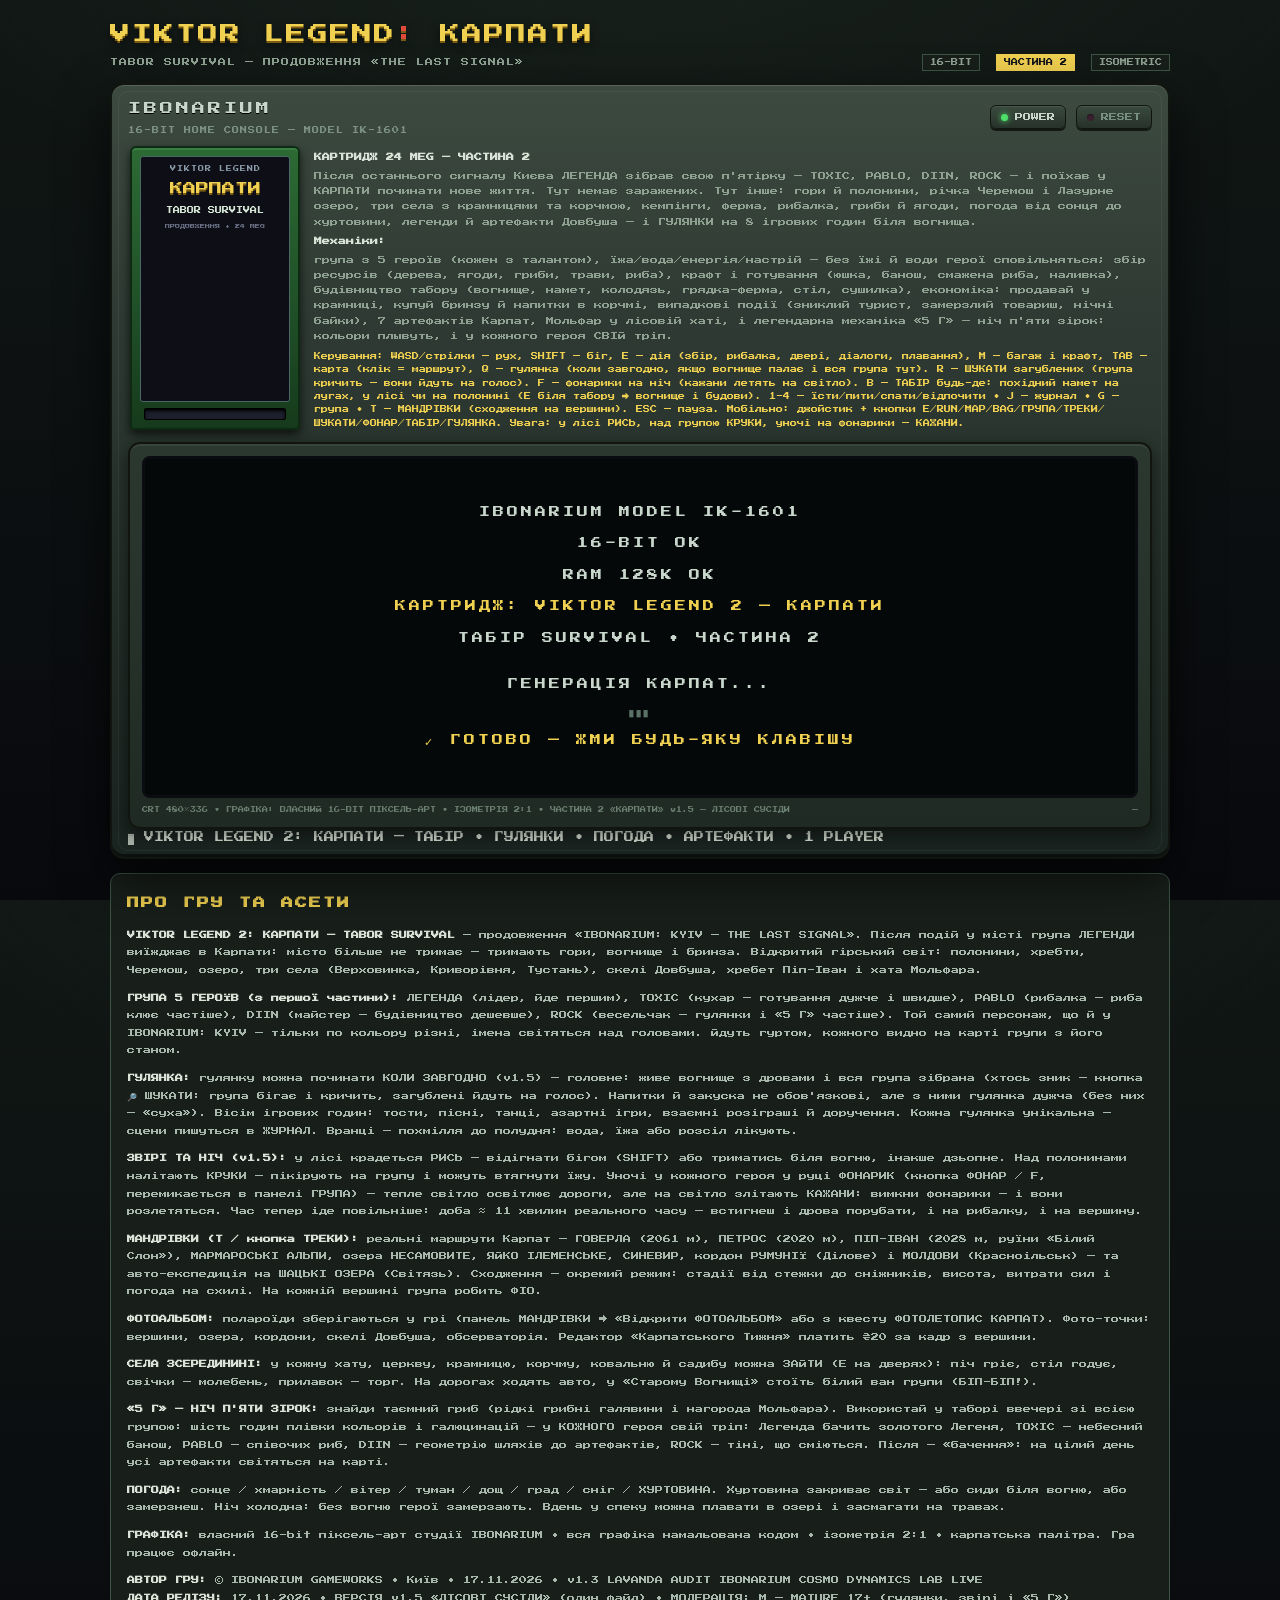
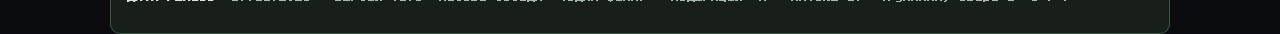
==== commit b5003d55: "Add files via upload" ====
--- a/index.html
+++ b/index.html
@@ -359,7 +359,7 @@
         <b>КАРТРИДЖ 24 MEG — ЧАСТИНА 2</b>
         Після останнього сигналу Києва ЛЕГЕНДА зібрав свою п'ятірку — TOXIC, PABLO, DIIN, ROCK — і поїхав у КАРПАТИ починати нове життя. Тут немає заражених. Тут інше: гори й полонини, річка Черемош і Лазурне озеро, три села з крамницями та корчмою, кемпінги, ферма, рибалка, гриби й ягоди, погода від сонця до хуртовини, легенди й артефакти Довбуша — і ГУЛЯНКИ на 8 ігрових годин біля вогнища.
         <b>Механіки:</b> група з 5 героїв (кожен з талантом), їжа/вода/енергія/настрій — без їжі й води герої сповільняться; збір ресурсів (дерева, ягоди, гриби, трави, риба), крафт і готування (юшка, банош, смажена риба, наливка), будівництво табору (вогнище, намет, колодязь, грядка-ферма, стіл, сушилка), економіка: продавай у крамниці, купуй бринзу й напитки в корчмі, випадкові події (зниклий турист, замерзлий товариш, нічні байки), 7 артефактів Карпат, Мольфар у лісовій хаті, і легендарна механіка «5 Г» — ніч п'яти зірок: кольори плывуть, і у кожного героя СВІЙ тріп.
-        <span class="cart-warn">Керування: WASD/стрілки — рух, SHIFT — біг, E — дія (збір, рибалка, двері, діалоги, плавання), M — багаж і крафт, TAB — карта (клік = маршрут), Q — гулянка (коли завгодно, якщо вогнище палає і вся група тут). R — ШУКАТИ загублених (група кричить — вони йдуть на голос). F — фонарики на ніч (кажани летять на світло). 1-4 — їсти/пити/спати/відпочити • J — журнал • G — група • T — МАНДРІВКИ (сходження на вершини). ESC — пауза. Мобільно: джойстик + кнопки E/RUN/MAP/BAG/ГРУПА/ТРЕКИ/ШУКАТИ/ФОНАР/ГУЛЯНКА. Увага: у лісі РИСЬ, над групою КРУКИ, уночі на фонарики — КАЖАНИ.</span>
+        <span class="cart-warn">Керування: WASD/стрілки — рух, SHIFT — біг, E — дія (збір, рибалка, двері, діалоги, плавання), M — багаж і крафт, TAB — карта (клік = маршрут), Q — гулянка (коли завгодно, якщо вогнище палає і вся група тут). R — ШУКАТИ загублених (група кричить — вони йдуть на голос). F — фонарики на ніч (кажани летять на світло). B — ТАБІР будь-де: похідний намет на лугах, у лісі чи на полонині (E біля табору → вогнище і будови). 1-4 — їсти/пити/спати/відпочити • J — журнал • G — група • T — МАНДРІВКИ (сходження на вершини). ESC — пауза. Мобільно: джойстик + кнопки E/RUN/MAP/BAG/ГРУПА/ТРЕКИ/ШУКАТИ/ФОНАР/ТАБІР/ГУЛЯНКА. Увага: у лісі РИСЬ, над групою КРУКИ, уночі на фонарики — КАЖАНИ.</span>
       </div>
     </div>
 
@@ -379,6 +379,7 @@
           <div class="tbn" data-tk="t">ТРЕКИ</div>
           <div class="tbn" data-tk="r">🔎 ШУКАТИ</div>
           <div class="tbn" data-tk="f">🔦 ФОНАР</div>
+          <div class="tbn q" data-tk="b">⛺ ТАБІР</div>
           <div class="tbn q" data-tk="q">ГУЛЯНКА</div>
         </div>
 
@@ -1983,9 +1984,12 @@
   }
   return best;
 };
+/* v2.1: табір будь-де — nearCamp бачить і походні табори (найближчий перемагає) */
 IB.nearCamp=(x,y,r=4)=>{
-  for(const c of IB.W.CAMPS)if(IB.dist(x,y,c.x,c.y)<=IB.M.max(r,c.r))return c;
-  return null;
+  let best=null,bd=1e9;
+  for(const c of IB.W.CAMPS){const d=IB.dist(x,y,c.x,c.y);if(d<=IB.M.max(r,c.r)&&d<bd){bd=d;best=c;}}
+  for(const c of (IB.G.wildCamps||[])){const d=IB.dist(x,y,c.x,c.y);if(d<=IB.M.max(r,c.r||4.5)&&d<bd){bd=d;best=c;}}
+  return best;
 };
 
 /* ==================== v1.5: ЗВІРІ — РИСЬ (загроза), КРУКИ (налітають), КАЖАНИ (на фонарики) ==================== */
@@ -2187,6 +2191,8 @@
   quests:{done:[],active:'q1',side:{}},
   arts:[],journal:[],album:[],stamps:{},   /* v1.4: штампи маршрутів {routeId:{d,name}} */
   camps:{},   /* c1..c5 → {fire,fuel,tent,well,farm:{built,stage,planted,ready},table,dry} */
+  wildCamps:[],   /* v2.1: походні табори будь-де → {id,name,x,y,r,wild} */
+  wildCamps:[],   /* v2.1: походні табори будь-де → {id,name,x,y,r,wild} */
   party:{active:false,t:0,hour:0,scenes:0,at:null},
   trip:{active:false,t:0,hour:0,at:null},
   hangover:0,vision:0,axetier:1,
@@ -2365,6 +2371,43 @@
   IB.SYS.onNewHours(hrs);
   IB.banner('РАНОК. ДЕНЬ '+IB.G.day+' • '+IB.clockStr());
   IB.journalAdd('🌙','Ніч у таборі'+(inTent?' (у наметі)':' (під зорями)')+'. Відпочили'+(inTent?' як слід':'.'));
+};
+
+/* ---------- v2.1: ТАБІР БУДЬ-ДЕ (кнопка ⛺ ТАБІР / клавіша B) ---------- */
+IB.makeCamp=()=>{
+  if(IB.G.mode!=='game')return;
+  const L=IB.E.team[0];
+  /* вся група має бути поруч */
+  const far=IB.E.team.filter(m=>IB.dist(m.x,m.y,L.x,L.y)>9);
+  if(far.length){IB.toast('Хтось відбився ('+far.map(m=>m.name).join(', ')+') — натисни ШУКАТИ (R)','red');IB.SFX.alert();return;}
+  const x=L.x,y=L.y;
+  const terr=IB.W.at(x,y);
+  if(terr===0){IB.toast('У воді табір не поставиш — вийди на берег','red');return;}
+  if(terr===9||terr===10){IB.toast('Скелі й урвища — не місце для намету','red');return;}
+  /* не в селі: там корчма і хати */
+  const vil=(IB.W.VILLAGES||[]).find(v=>x>=v.x-1&&x<v.x+v.w+1&&y>=v.y-1&&y<v.y+v.h+1);
+  if(vil){IB.toast('У селі ночуй у корчмі або хаті — табір став на лугах чи в лісі','red');return;}
+  /* не дублюємо кемпінги і свої табори */
+  for(const c of IB.W.CAMPS)if(IB.dist(x,y,c.x,c.y)<c.r+4){IB.toast('Тут уже кемпінг «'+c.name+'» — натисни E біля вогнища','red');return;}
+  if((IB.G.wildCamps||[]).some(c=>IB.dist(x,y,c.x,c.y)<10)){IB.toast('Походний табір уже поруч — шукай жовтий намет','red');return;}
+  if(!IB.G.wildCamps)IB.G.wildCamps=[];
+  /* розчищення майданчика: прибрати дерева/кущі/пеньки в радіусі 2 (гриби й «5 г» лишається) */
+  for(let i=IB.W.props.length-1;i>=0;i--){
+    const p=IB.W.props[i];
+    if(p.type==='mush'||p.type==='triph'||p.type==='flower'||p.type==='herb')continue;
+    if(IB.M.abs(p.x-x)<=3&&IB.M.abs(p.y-y)<=3){IB.W.props.splice(i,1);IB.W.grid.delete(p.y*IB.W.W+p.x);}
+  }
+  const n=IB.G.wildCamps.length+1;
+  const zone=IB.W.zoneAt?IB.W.zoneAt(x,y):'КАРПАТИ';
+  const name='ПОХІДНИЙ ТАБІР №'+n+' — '+zone;
+  const id='w'+n;
+  IB.G.wildCamps.push({id:id,name:name,x:x,y:y,r:4.5,wild:true});
+  IB.G.camps[id]={fire:false,fuel:0,tent:true,well:false,table:false,dry:false,farm:{built:false,stage:0,planted:false,ready:false,grow:0}};
+  IB.SFX.build();
+  IB.banner('⛺ ТАБІР ПОСТАВЛЕНО');
+  IB.journalAdd('⛺','Табір будь-де: група розклала «'+name+'». Вогнище — E біля табору.');
+  IB.toast('Намет стоїть! Вогнище: E біля табору → «Збудувати: Вогнище»');
+  IB.saveGame();
 };
 
 /* ---------- ГУЛЯНКА (8 ігрових годин) ---------- */
@@ -2392,7 +2435,7 @@
 IB.canParty=()=>{
   const L=IB.E.team[0];
   const c=IB.G.nearCamp(L.x,L.y,7);
-  if(!c)return {ok:false,why:'Треба бути в таборі (кемпінг) з вогнищем'};
+  if(!c)return {ok:false,why:'Треба бути в таборі (кемпінг або свій похідний табір) з вогнищем'};
   const cc=IB.G.camps[c.id];
   if(!cc.fire||cc.fuel<=0)return {ok:false,why:'Вогнище не палає — підкинь дров у вогонь (E у таборі)'};
   /* вся група поруч */
@@ -2885,7 +2928,7 @@
   try{
     const team=IB.E.team.map(h=>({id:h.id,x:h.x,y:h.y,hp:h.hp,food:h.food,water:h.water,mood:h.mood,alc:h.alc}));
     const data={v:1,day:IB.G.day,t:IB.G.t,money:IB.G.money,inv:IB.G.inv,quests:IB.G.quests,arts:IB.G.arts,
-      camps:IB.G.camps,journal:IB.G.journal.slice(0,40),flags:IB.G.flags,stats:IB.G.stats,
+      camps:IB.G.camps,wildCamps:IB.G.wildCamps||[],journal:IB.G.journal.slice(0,40),flags:IB.G.flags,stats:IB.G.stats,
       wx:IB.G.wx,hangover:IB.G.hangover,vision:IB.G.vision,axetier:IB.G.axetier,album:IB.G.album,team,
       stamps:IB.G.stamps||{},torch:IB.G.torch!==false,
       spawn:{x:IB.E.team[0].x,y:IB.E.team[0].y},touristDone:IB.G.touristDone};
@@ -2898,7 +2941,7 @@
     const raw=localStorage.getItem('vlegend_karpaty');
     if(!raw)return false;
     const d=JSON.parse(raw);
-    Object.assign(IB.G,{day:d.day,t:d.t,money:d.money,inv:d.inv,quests:d.quests,arts:d.arts,camps:d.camps,
+    Object.assign(IB.G,{day:d.day,t:d.t,money:d.money,inv:d.inv,quests:d.quests,arts:d.arts,camps:d.camps,wildCamps:d.wildCamps||[],
       journal:d.journal||[],flags:d.flags,stats:d.stats,wx:d.wx,album:d.album||[],hangover:d.hangover||0,vision:d.vision||0,
       axetier:d.axetier||1,touristDone:d.touristDone||false,stamps:d.stamps||{},torch:d.torch!==false});
     IB.spawnTeam(d.spawn.x,d.spawn.y);
@@ -3057,6 +3100,18 @@
     if(cc.dry)draws.push({d:c.x+c.y+2,f:drawDry,a:{x:c.x+2.5,y:c.y+3}});
     if(cc.farm.built)draws.push({d:c.x+c.y+2.2,f:drawFarm,a:{x:c.x+3,y:c.y+2,stage:cc.farm.stage,ready:cc.farm.ready,planted:cc.farm.planted}});
   }
+  /* v2.1: похідні табори (табір будь-де) */
+  for(const c of (IB.G.wildCamps||[])){
+    const cc=IB.G.camps[c.id];
+    if(!cc)continue;
+    if(IB.dist(c.x,c.y,cam.x,cam.y)>30)continue;
+    if(cc.fire)draws.push({d:c.x+c.y-0.6,f:drawFire,a:{x:c.x,y:c.y,fuel:cc.fuel}});
+    if(cc.tent)draws.push({d:c.x+c.y+1.5,f:drawTent,a:{x:c.x-2.5,y:c.y-1.5}});
+    if(cc.well)draws.push({d:c.x+c.y+1.6,f:drawCampWell,a:{x:c.x+2.5,y:c.y-1.5}});
+    if(cc.table)draws.push({d:c.x+c.y+1.8,f:drawTable,a:{x:c.x-1.5,y:c.y+2}});
+    if(cc.dry)draws.push({d:c.x+c.y+2,f:drawDry,a:{x:c.x+2,y:c.y+2.5}});
+    if(cc.farm&&cc.farm.built)draws.push({d:c.x+c.y+2.2,f:drawFarm,a:{x:c.x+2.5,y:c.y+1.5,stage:cc.farm.stage,ready:cc.farm.ready,planted:cc.farm.planted}});
+  }
   for(const e of IB.E.team)draws.push({d:e.x+e.y+0.3,f:drawHero,a:e});
   for(const n of IB.E.npcs)draws.push({d:n.x+n.y,f:drawNpc,a:n});
   for(const a of IB.E.animals)draws.push({d:a.x+a.y,f:drawAnimal,a});
@@ -3096,7 +3151,7 @@
   if(nf>0.05){
     g.fillStyle='rgba(8,14,26,'+(nf*0.55)+')';g.fillRect(0,0,480,336);
     /* світло вогнів */
-    for(const c of W.CAMPS){
+    for(const c of W.CAMPS.concat(IB.G.wildCamps||[])){
       const cc=IB.G.camps[c.id];
       if(cc&&cc.fire&&cc.fuel>0){
         const s=tileScreen(c.x,c.y);
@@ -4204,6 +4259,13 @@
     g.fillStyle='#f0d050';
     IB.PA(g,[[X(r.x),Y(r.y)-6],[X(r.x)-4,Y(r.y)+2],[X(r.x)+4,Y(r.y)+2]],'#f0d050');
   }
+  /* v2.1: похідні табори — жовті намети на карті */
+  for(const c of (IB.G.wildCamps||[])){
+    IB.PA(g,[[X(c.x),Y(c.y)-6],[X(c.x)-4.5,Y(c.y)+3],[X(c.x)+4.5,Y(c.y)+3]],'#ff8c38');
+    g.strokeStyle='#1a1208';g.lineWidth=1;
+    g.beginPath();g.moveTo(X(c.x),Y(c.y)-6);g.lineTo(X(c.x)-4.5,Y(c.y)+3);g.lineTo(X(c.x)+4.5,Y(c.y)+3);g.closePath();g.stroke();
+    g.fillStyle='#1a1208';g.fillRect(X(c.x)-1,Y(c.y)-1,2,2);
+  }
   /* інсет ШАЦЬКІ ОЗЕРА */
   const IX=4,IY=4,IW=88,IH=56;
   g.fillStyle='rgba(8,14,12,0.85)';g.fillRect(IX,IY,IW,IH);
@@ -4380,7 +4442,7 @@
   const KEY={KeyW:'w',ArrowUp:'up',KeyS:'s',ArrowDown:'down',KeyA:'a',ArrowLeft:'left',KeyD:'d',ArrowRight:'right',
     ShiftLeft:'shift',ShiftRight:'shift',KeyE:'e',KeyM:'m',KeyQ:'q',KeyI:'i',KeyV:'fs',KeyP:'p',KeyG:'grp',KeyJ:'jrnl',
     KeyT:'t',Tab:'tab',Escape:'esc',Enter:'enter',Space:'space',Digit1:'1',Digit2:'2',Digit3:'3',Digit4:'4',
-    KeyF:'f',KeyR:'srch'};
+    KeyF:'f',KeyR:'srch',KeyB:'camp'};
   const keys={},pressed={};
 
   window.addEventListener('keydown',ev=>{
@@ -4398,7 +4460,7 @@
   function bindTouch(){
     const pad=IB.$('dpad');if(!pad)return;
     const knob=IB.$('dpad-knob');
-    const btns={a:'e',h:'shift',c:'tab',d:'m',g:'grp',q:'q',t:'t',f:'f',r:'srch'};
+    const btns={a:'e',h:'shift',c:'tab',d:'m',g:'grp',q:'q',t:'t',f:'f',r:'srch',b:'camp'};
     document.querySelectorAll('[data-tk]').forEach(el=>{
       const k=btns[el.dataset.tk];
       const toggleMode=k==='shift';
@@ -4525,7 +4587,7 @@
     IB.journalAdd('🚐','Частина 2 почалася. Після Києва група дісталася Карпат. Перший кемпінг — «Старе Вогнище».');
     IB.journalAdd('👥','Група з Києва: ЛЕГЕНДА (лідер), TOXIC (кухар), PABLO (рибалка), DIIN (майстер), ROCK (весельчак).');
     IB.banner('КАРПАТИ. ДЕНЬ ПЕРШИЙ.');
-    IB.toast('E — дія • M — багаж • TAB — карта • Q — гулянка • R — ШУКАТИ • F — фонарики','gold');
+    IB.toast('E — дія • M — багаж • TAB — карта • Q — гулянка • R — ШУКАТИ • F — фонарики • B — ТАБІР','gold');
   }
   function startGame(){
     IB.$('title').classList.add('hidden');
@@ -5162,6 +5224,7 @@
         '</div>';
     });
     html+='<div class="pcard"><b>ГУЛЯНКА (Q):</b><span class="ds"> КОЛИ ЗАВГОДНО (v1.5) — головне: живе вогнище з дровами і вся група поруч. Напитки (≥6) і закуска (≥4) роблять гулянку дужчою — без них буде «суха». Вранці — похмілля до 12:00.</span></div>';
+    html+='<div class="pcard"><b>⛺ ТАБІР БУДЬ-ДЕ (B):</b><span class="ds"> кнопка ⛺ ТАБІР ставить похідний табір на ЛЮБОМУ рівному місці (не вода/скелі/село): усі поруч → намет стоїть одразу, майданчик розчищено. Вогнище, стіл+казан, колодязь, грядка, сушилка — E біля табору → меню будівництва. Сон у наметі, гулянка, рецепти, тепло і світло вогню — все як у кемпінгах. Табори видно на карті (TAB) жовтими наметами і збережено у сейві.</span></div>';
     html+='<div class="pcard"><b>✦ «5 Г»:</b><span class="ds"> у тебе пакетиків: '+IB.G.inv.trip5+'. Ніч П\'яти Зірок — у темряві, зі всією групою.</span></div>';
     html+='<div class="prow click" data-torch="1"><span class="nm">🔦 ФОНАРИКИ: '+(IB.G.torch!==false?'УВІМКНЕНО (світять уночі, кажани прилітають)':'ВИМКНЕНО (темно, кажани не летять)')+'</span><span class="ds">кнопка ФОНАР / клавіша F</span><span class="'+(IB.G.torch!==false?'ok':'no')+'">'+'перемкнути'+'</span></div>';
     html+='<div class="prow click" data-srch="1"><span class="nm">🔎 ШУКАТИ ЗАГУБЛЕНИХ</span><span class="ds">група кричить — загублені йдуть на голос</span><span class="ok">R</span></div>';
@@ -5356,6 +5419,7 @@
     if(consume('q'))IB.startParty();
     if(consume('srch'))IB.startSearch();
     if(consume('f'))IB.toggleTorch();
+    if(consume('camp'))IB.makeCamp();
     if(consume('1'))hotbar('1');
     if(consume('2'))hotbar('2');
     if(consume('3'))hotbar('3');
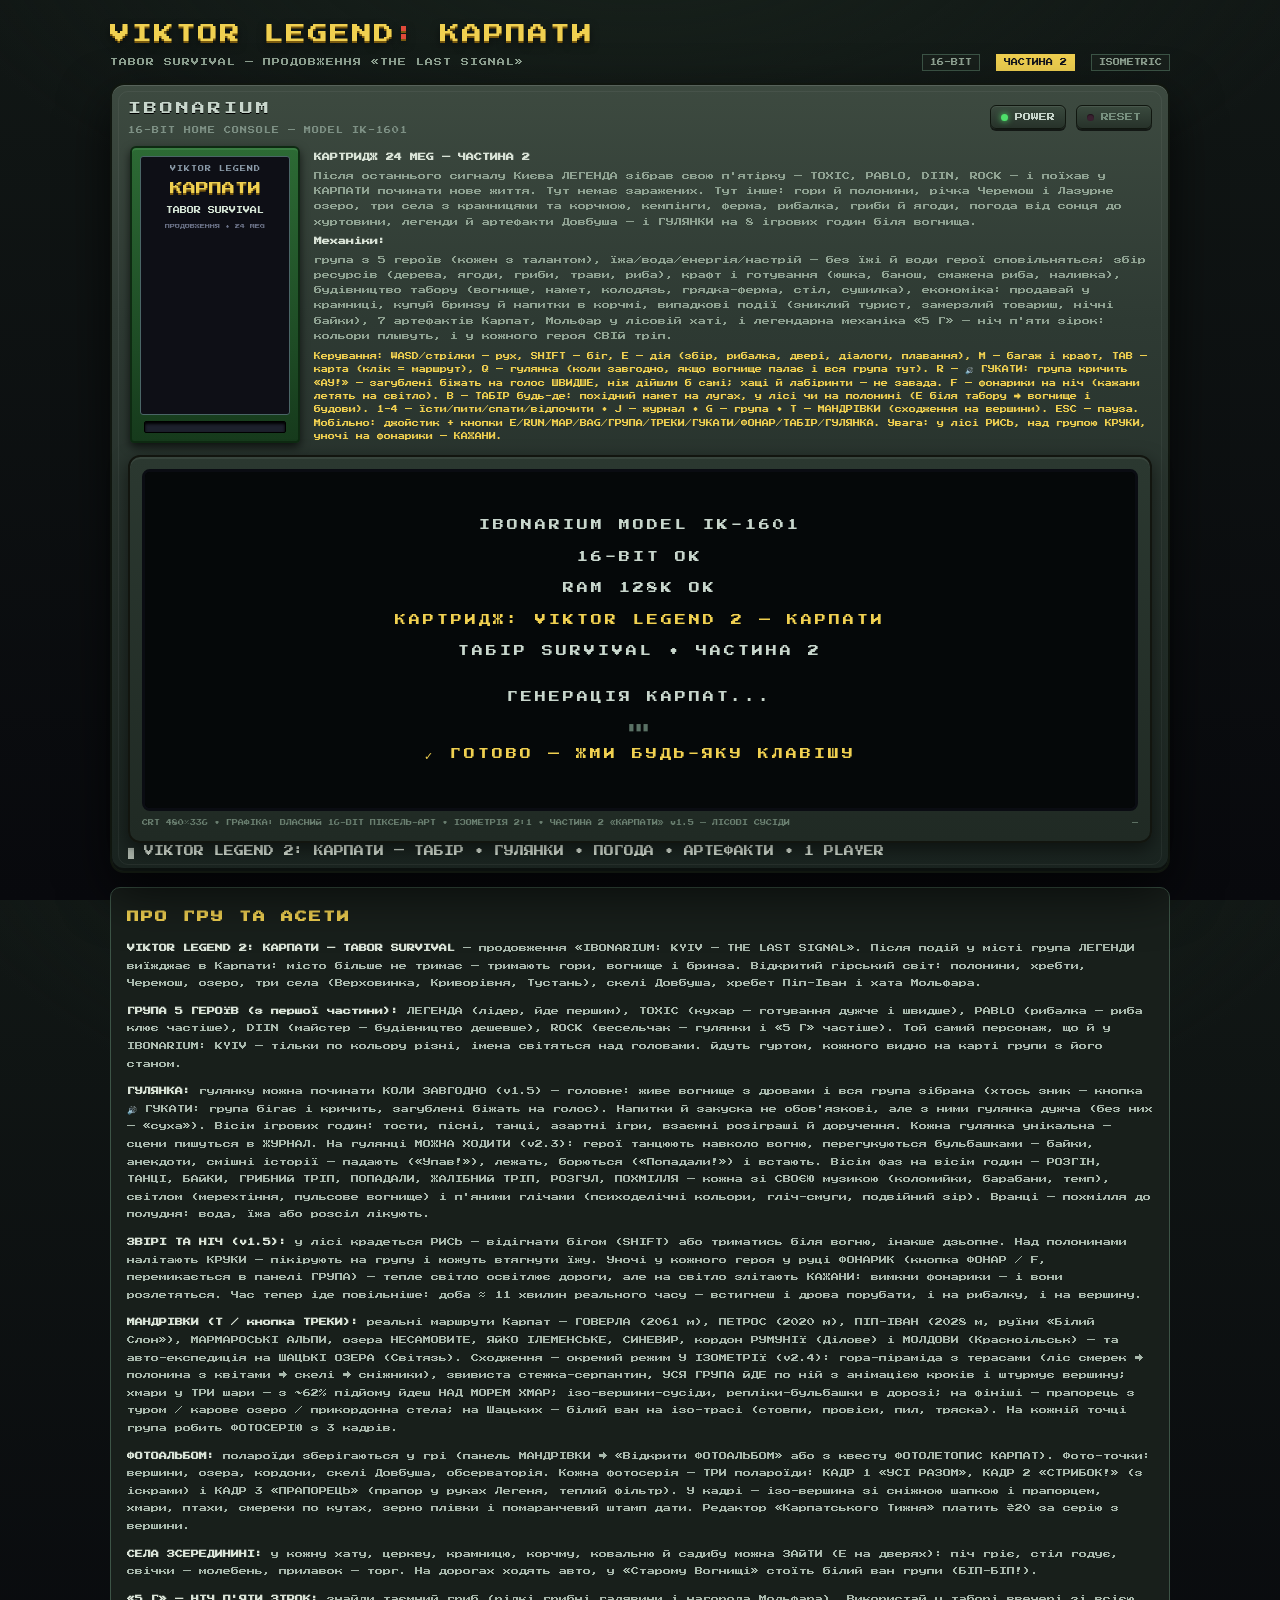
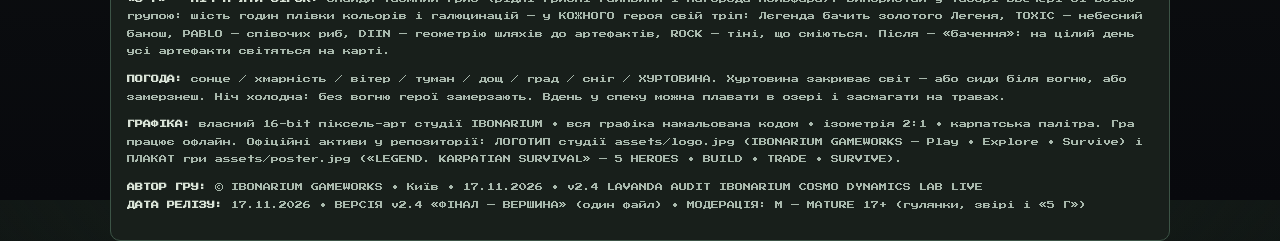
==== commit 3d7b629a: "Add files via upload" ====
--- a/index.html
+++ b/index.html
@@ -136,7 +136,7 @@
 #hud-mission{display:flex;align-items:center;gap:6px;background:var(--darkhud);border:1px solid var(--line);padding:5px 7px;max-width:200px}
 .mflag{width:0;height:0;border-left:6px solid transparent;border-right:6px solid transparent;border-top:8px solid var(--gold);flex:0 0 auto}
 #hud-mtitle{font-size:6px;color:var(--gold);line-height:1.5}
-#hud-mob{font-size:6px;color:var(--grn);background:var(--darkhud);border:1px solid var(--line);padding:3px 6px}
+#hud-mob{position:absolute;left:50%;top:2.2%;transform:translateX(-50%);font-size:8px;color:var(--gold);background:var(--darkhud);border:1px solid var(--line);padding:3px 10px;white-space:nowrap;z-index:6;letter-spacing:1px;text-shadow:0 1px 0 #000}
 #hud-mob:empty{display:none}
 
 #hud-alert{position:absolute;left:50%;top:2.5%;transform:translateX(-50%);font-size:7px;letter-spacing:1px;
@@ -359,7 +359,7 @@
         <b>КАРТРИДЖ 24 MEG — ЧАСТИНА 2</b>
         Після останнього сигналу Києва ЛЕГЕНДА зібрав свою п'ятірку — TOXIC, PABLO, DIIN, ROCK — і поїхав у КАРПАТИ починати нове життя. Тут немає заражених. Тут інше: гори й полонини, річка Черемош і Лазурне озеро, три села з крамницями та корчмою, кемпінги, ферма, рибалка, гриби й ягоди, погода від сонця до хуртовини, легенди й артефакти Довбуша — і ГУЛЯНКИ на 8 ігрових годин біля вогнища.
         <b>Механіки:</b> група з 5 героїв (кожен з талантом), їжа/вода/енергія/настрій — без їжі й води герої сповільняться; збір ресурсів (дерева, ягоди, гриби, трави, риба), крафт і готування (юшка, банош, смажена риба, наливка), будівництво табору (вогнище, намет, колодязь, грядка-ферма, стіл, сушилка), економіка: продавай у крамниці, купуй бринзу й напитки в корчмі, випадкові події (зниклий турист, замерзлий товариш, нічні байки), 7 артефактів Карпат, Мольфар у лісовій хаті, і легендарна механіка «5 Г» — ніч п'яти зірок: кольори плывуть, і у кожного героя СВІЙ тріп.
-        <span class="cart-warn">Керування: WASD/стрілки — рух, SHIFT — біг, E — дія (збір, рибалка, двері, діалоги, плавання), M — багаж і крафт, TAB — карта (клік = маршрут), Q — гулянка (коли завгодно, якщо вогнище палає і вся група тут). R — ШУКАТИ загублених (група кричить — вони йдуть на голос). F — фонарики на ніч (кажани летять на світло). B — ТАБІР будь-де: похідний намет на лугах, у лісі чи на полонині (E біля табору → вогнище і будови). 1-4 — їсти/пити/спати/відпочити • J — журнал • G — група • T — МАНДРІВКИ (сходження на вершини). ESC — пауза. Мобільно: джойстик + кнопки E/RUN/MAP/BAG/ГРУПА/ТРЕКИ/ШУКАТИ/ФОНАР/ТАБІР/ГУЛЯНКА. Увага: у лісі РИСЬ, над групою КРУКИ, уночі на фонарики — КАЖАНИ.</span>
+        <span class="cart-warn">Керування: WASD/стрілки — рух, SHIFT — біг, E — дія (збір, рибалка, двері, діалоги, плавання), M — багаж і крафт, TAB — карта (клік = маршрут), Q — гулянка (коли завгодно, якщо вогнище палає і вся група тут). R — 🔊 ГУКАТИ: група кричить «АУ!» — загублені біжать на голос ШВИДШЕ, ніж дійшли б самі; хащі й лабіринти — не завада. F — фонарики на ніч (кажани летять на світло). B — ТАБІР будь-де: похідний намет на лугах, у лісі чи на полонині (E біля табору → вогнище і будови). 1-4 — їсти/пити/спати/відпочити • J — журнал • G — група • T — МАНДРІВКИ (сходження на вершини). ESC — пауза. Мобільно: джойстик + кнопки E/RUN/MAP/BAG/ГРУПА/ТРЕКИ/ГУКАТИ/ФОНАР/ТАБІР/ГУЛЯНКА. Увага: у лісі РИСЬ, над групою КРУКИ, уночі на фонарики — КАЖАНИ.</span>
       </div>
     </div>
 
@@ -377,13 +377,14 @@
           <div class="tbn" data-tk="d">BAG</div>
           <div class="tbn" data-tk="g">ГРУПА</div>
           <div class="tbn" data-tk="t">ТРЕКИ</div>
-          <div class="tbn" data-tk="r">🔎 ШУКАТИ</div>
+          <div class="tbn" data-tk="r">🔊 ГУКАТИ</div>
           <div class="tbn" data-tk="f">🔦 ФОНАР</div>
           <div class="tbn q" data-tk="b">⛺ ТАБІР</div>
           <div class="tbn q" data-tk="q">ГУЛЯНКА</div>
         </div>
 
         <div id="hud" class="hidden">
+          <div id="hud-mob"></div>
           <div id="hud-tl">
             <canvas id="face" width="46" height="46"></canvas>
             <div id="hud-bars">
@@ -406,7 +407,6 @@
               <span class="mflag"></span>
               <div id="hud-mtitle">...</div>
             </div>
-            <div id="hud-mob"></div>
           </div>
 
           <div id="hud-alert" class="hidden"></div>
@@ -477,15 +477,15 @@
     <h3>ПРО ГРУ ТА АСЕТИ</h3>
     <p><b>VIKTOR LEGEND 2: КАРПАТИ — TABOR SURVIVAL</b> — продовження «IBONARIUM: KYIV — THE LAST SIGNAL». Після подій у місті група ЛЕГЕНДИ виїжджає в Карпати: місто більше не тримає — тримають гори, вогнище і бринза. Відкритий гірський світ: полонини, хребти, Черемош, озеро, три села (Верховинка, Криворівня, Тустань), скелі Довбуша, хребет Піп-Іван і хата Мольфара.</p>
     <p><b>ГРУПА 5 ГЕРОЇВ (з першої частини):</b> ЛЕГЕНДА (лідер, йде першим), TOXIC (кухар — готування дужче і швидше), PABLO (рибалка — риба клює частіше), DIIN (майстер — будівництво дешевше), ROCK (весельчак — гулянки і «5 Г» частіше). Той самий персонаж, що й у IBONARIUM: KYIV — тільки по кольору різні, імена світяться над головами. Йдуть гуртом, кожного видно на карті групи з його станом.</p>
-    <p><b>ГУЛЯНКА:</b> гулянку можна починати КОЛИ ЗАВГОДНО (v1.5) — головне: живе вогнище з дровами і вся група зібрана (хтось зник — кнопка 🔎 ШУКАТИ: група бігає і кричить, загублені йдуть на голос). Напитки й закуска не обов'язкові, але з ними гулянка дужча (без них — «суха»). Вісім ігрових годин: тости, пісні, танці, азартні ігри, взаємні розіграші й доручення. Кожна гулянка унікальна — сцени пишуться в ЖУРНАЛ. Вранці — похмілля до полудня: вода, їжа або розсіл лікують.</p>
+    <p><b>ГУЛЯНКА:</b> гулянку можна починати КОЛИ ЗАВГОДНО (v1.5) — головне: живе вогнище з дровами і вся група зібрана (хтось зник — кнопка 🔊 ГУКАТИ: група бігає і кричить, загублені біжать на голос). Напитки й закуска не обов'язкові, але з ними гулянка дужча (без них — «суха»). Вісім ігрових годин: тости, пісні, танці, азартні ігри, взаємні розіграші й доручення. Кожна гулянка унікальна — сцени пишуться в ЖУРНАЛ. На гулянці МОЖНА ХОДИТИ (v2.3): герої танцюють навколо вогню, перегукуються бульбашками — байки, анекдоти, смішні історії — падають («Упав!»), лежать, борються («Попадали!») і встають. Вісім фаз на вісім годин — РОЗГІН, ТАНЦІ, БАЙКИ, ГРИБНИЙ ТРІП, ПОПАДАЛИ, ЖАЛІБНИЙ ТРІП, РОЗГУЛ, ПОХМІЛЛЯ — кожна зі СВОЄЮ музикою (коломийки, барабани, темп), світлом (мерехтіння, пульсове вогнище) і п'яними глічами (психоделічні кольори, гліч-смуги, подвійний зір). Вранці — похмілля до полудня: вода, їжа або розсіл лікують.</p>
     <p><b>ЗВІРІ ТА НІЧ (v1.5):</b> у лісі крадеться РИСЬ — відігнати бігом (SHIFT) або триматись біля вогню, інакше дзьопне. Над полонинами налітають КРУКИ — пікірують на групу і можуть втягнути їжу. Уночі у кожного героя у руці ФОНАРИК (кнопка ФОНАР / F, перемикається в панелі ГРУПА) — тепле світло освітлює дороги, але на світло злітають КАЖАНИ: вимкни фонарики — і вони розлетяться. Час тепер іде повільніше: доба ≈ 11 хвилин реального часу — встигнеш і дрова порубати, і на рибалку, і на вершину.</p>
-    <p><b>МАНДРІВКИ (T / кнопка ТРЕКИ):</b> реальні маршрути Карпат — ГОВЕРЛА (2061 м), ПЕТРОС (2020 м), ПІП-ІВАН (2028 м, руїни «Білий Слон»), МАРМАРОСЬКІ АЛЬПИ, озера НЕСАМОВИТЕ, ЯЙКО ІЛЕМЕНСЬКЕ, СИНЕВИР, кордон РУМУНІЇ (Ділове) і МОЛДОВИ (Красноільськ) — та авто-експедиція на ШАЦЬКІ ОЗЕРА (Світязь). Сходження — окремий режим: стадії від стежки до сніжників, висота, витрати сил і погода на схилі. На кожній вершині група робить ФІО.</p>
-  <p><b>ФОТОАЛЬБОМ:</b> полароїди зберігаються у грі (панель МАНДРІВКИ → «Відкрити ФОТОАЛЬБОМ» або з квесту ФОТОЛЕТОПИС КАРПАТ). Фото-точки: вершини, озера, кордони, скелі Довбуша, обсерваторія. Редактор «Карпатського Тижня» платить ₴20 за кадр з вершини.</p>
+    <p><b>МАНДРІВКИ (T / кнопка ТРЕКИ):</b> реальні маршрути Карпат — ГОВЕРЛА (2061 м), ПЕТРОС (2020 м), ПІП-ІВАН (2028 м, руїни «Білий Слон»), МАРМАРОСЬКІ АЛЬПИ, озера НЕСАМОВИТЕ, ЯЙКО ІЛЕМЕНСЬКЕ, СИНЕВИР, кордон РУМУНІЇ (Ділове) і МОЛДОВИ (Красноільськ) — та авто-експедиція на ШАЦЬКІ ОЗЕРА (Світязь). Сходження — окремий режим У ІЗОМЕТРІЇ (v2.4): гора-піраміда з терасами (ліс смерек → полонина з квітами → скелі → сніжники), звивиста стежка-серпантин, УСЯ ГРУПА ЙДЕ по ній з анімацією кроків і штурмує вершину; хмари у ТРИ шари — з ~62% підйому йдеш НАД МОРЕМ ХМАР; ізо-вершини-сусіди, репліки-бульбашки в дорозі; на фініші — прапорець з туром / карове озеро / прикордонна стела; на Шацьких — білий ван на ізо-трасі (стовпи, провіси, пил, тряска). На кожній точці група робить ФОТОСЕРІЮ з 3 кадрів.</p>
+  <p><b>ФОТОАЛЬБОМ:</b> полароїди зберігаються у грі (панель МАНДРІВКИ → «Відкрити ФОТОАЛЬБОМ» або з квесту ФОТОЛЕТОПИС КАРПАТ). Фото-точки: вершини, озера, кордони, скелі Довбуша, обсерваторія. Кожна фотосерія — ТРИ полароїди: КАДР 1 «УСІ РАЗОМ», КАДР 2 «СТРИБОК!» (з іскрами) і КАДР 3 «ПРАПОРЕЦЬ» (прапор у руках Легеня, теплий фільтр). У кадрі — ізо-вершина зі сніжною шапкою і прапорцем, хмари, птахи, смереки по кутах, зерно плівки і помаранчевий штамп дати. Редактор «Карпатського Тижня» платить ₴20 за серію з вершини.</p>
   <p><b>СЕЛА ЗСЕРЕДИНИНІ:</b> у кожну хату, церкву, крамницю, корчму, ковальню й садибу можна ЗАЙТИ (E на дверях): піч гріє, стіл годує, свічки — молебень, прилавок — торг. На дорогах ходять авто, у «Старому Вогнищі» стоїть білий ван групи (БІП-БІП!).</p>
   <p><b>«5 Г» — НІЧ П'ЯТИ ЗІРОК:</b> знайди таємний гриб (рідкі грибні галявини і нагорода Мольфара). Використай у таборі ввечері зі всією групою: шість годин плівки кольорів і галюцинацій — у КОЖНОГО героя свій тріп: Лєгенда бачить золотого Легеня, TOXIC — небесний банош, PABLO — співочих риб, DIIN — геометрію шляхів до артефактів, ROCK — тіні, що сміються. Після — «бачення»: на цілий день усі артефакти світяться на карті.</p>
     <p><b>ПОГОДА:</b> сонце / хмарність / вітер / туман / дощ / град / сніг / ХУРТОВИНА. Хуртовина закриває світ — або сиди біля вогню, або замерзнеш. Ніч холодна: без вогню герої замерзають. Вдень у спеку можна плавати в озері і засмагати на травах.</p>
-    <p><b>ГРАФІКА:</b> власний 16-bit піксель-арт студії IBONARIUM • вся графіка намальована кодом • ізометрія 2:1 • карпатська палітра. Гра працює офлайн.</p>
-    <p><b>АВТОР ГРУ:</b> © IBONARIUM GAMEWORKS • Київ • 17.11.2026 • v1.3 LAVANDA AUDIT IBONARIUM COSMO DYNAMICS LAB LIVE <br><b>ДАТА РЕЛІЗУ:</b> 17.11.2026 • ВЕРСІЯ v1.5 «ЛІСОВІ СУСІДИ» (один файл) • МОДЕРАЦІЯ: M — MATURE 17+ (гулянки, звірі і «5 Г»)</p>
+    <p><b>ГРАФІКА:</b> власний 16-bit піксель-арт студії IBONARIUM • вся графіка намальована кодом • ізометрія 2:1 • карпатська палітра. Гра працює офлайн. Офіційні активи у репозиторії: ЛОГОТИП студії assets/logo.jpg (IBONARIUM GAMEWORKS — Play • Explore • Survive) і ПЛАКАТ гри assets/poster.jpg («LEGEND. KARPATIAN SURVIVAL» — 5 HEROES • BUILD • TRADE • SURVIVE).</p>
+    <p><b>АВТОР ГРУ:</b> © IBONARIUM GAMEWORKS • Київ • 17.11.2026 • v2.4 LAVANDA AUDIT IBONARIUM COSMO DYNAMICS LAB LIVE <br><b>ДАТА РЕЛІЗУ:</b> 17.11.2026 • ВЕРСІЯ v2.4 «ФІНАЛ — ВЕРШИНА» (один файл) • МОДЕРАЦІЯ: M — MATURE 17+ (гулянки, звірі і «5 Г»)</p>
   </section>
 </div>
 <script>
@@ -659,11 +659,21 @@
   const NOTE={C4:262,D4:294,E4:330,F4:349,G4:392,A4:440,B4:494,C5:523,D5:587,E5:659,F5:698,G5:784,A5:880,B5:988,C6:1046,A3:220,B3:247,G3:196,F3:175,E3:165,D3:147,C3:131};
   /* коломийковий у-у-у-у ритм для гулянки */
   const GUL=[['C5',1],['E5',1],['G5',1],['E5',1],['F5',1],['A5',1],['G5',2],['E5',1],['C5',1],['D5',1],['E5',1],['F5',1],['E5',2],['D5',1],['C5',1],['G4',1],['A4',1],['B4',1],['C5',1],['D5',1],['E5',1],['D5',1],['C5',2],0];
+  /* v2.3: фазові мелодії вечірки — музика міняється щогодини */
+  const GUL_DANCE=[['G5',1],['G5',1],['E5',1],['C5',1],['D5',1],['E5',1],['D5',2],['C5',1],['E5',1],['G5',1],['A5',1],['G5',1],['E5',2],['D5',1],['C5',1],['D5',1],['E5',1],['F5',1],['E5',1],['D5',1],['C5',2],0];
+  const GUL_TALE=[['E5',2],['D5',1],['C5',1],['D5',2],['G4',2],0,['A4',1],['B4',1],['C5',2],['B4',1],['A4',1],['G4',3],0];
+  const GUL_PSY=[['C5',1],['E5',1],['A4',1],['B4',1],['D5',1],['A4',1],['G4',1],['B4',1],['C5',1],['E5',1],['F5',1],['E5',1],['C5',1],['G4',1],['A4',2],0];
+  const GUL_BLUE=[['A4',2],['G4',1],['F4',2],['E4',3],0,['D4',2],['E4',1],['F4',1],['E4',2],['D4',2],['C4',3],0];
+  const GUL_HANG=[['C4',3],0,0,['G3',3],0,0,['E4',2],['D4',2],['C4',4],0,0,0];
   const FOR=[['C4',2],['E4',1],['G4',2],['E4',1],['F4',2],['A4',1],['G4',3],0,['E4',2],['G4',1],['C5',2],['G4',1],['F4',2],['E4',1],['D4',3],0];
   const MENU=[['E4',1],['G4',1],['A4',2],['G4',1],['E4',1],['D4',2],['E4',1],['G4',1],['C5',2],['B4',1],['G4',1],['A4',3],0];
 
+  /* v2.3: барабани вечірки — «крок» на кожну долю */
+  let drumIv=null;
+  function drums(bpm){stopDrums();if(!ctx||muted)return;drumIv=setInterval(()=>{noise(0.045,0.075,260);},60000/bpm);}
+  function stopDrums(){if(drumIv){clearInterval(drumIv);drumIv=null;}}
   function playSeq(seq,bpm,wave,loop){
-    stop();
+    stopDrums();stop();
     if(!ctx||muted)return;
     const beat=60/bpm;let t=ctx.currentTime+0.05;
     const g=ctx.createGain();g.gain.value=0.5;g.connect(master);
@@ -693,13 +703,21 @@
   }
   function stop(){if(cur){if(cur.iv)clearInterval(cur.iv);try{cur.gain.disconnect();}catch(e){}cur=null;curName='';}}
 
+  /* v2.3: фази вечірки → (мелодія, темп, хвиля, барабани) */
+  const PH=[
+    {s:GUL,b:150,w:'square',d:0},{s:GUL_DANCE,b:172,w:'square',d:1},
+    {s:GUL_TALE,b:132,w:'triangle',d:0},{s:GUL_PSY,b:160,w:'sawtooth',d:1},
+    {s:GUL_DANCE,b:178,w:'square',d:1},{s:GUL_BLUE,b:88,w:'sine',d:0},
+    {s:GUL_PSY,b:186,w:'square',d:1},{s:GUL_HANG,b:60,w:'sine',d:0}];
   const MUSIC={
     menu(){playSeq(MENU,132,'square',true);},
     day(){playSeq(FOR,116,'triangle',true);},
     night(){playSeq(FOR,92,'sine',true);},
     gulyanka(){playSeq(GUL,168,'square',true);},
-    trip(){stop();beep(110,2,'sine',0.08,40);},
-    stop:stop,
+    trip(){stopDrums();stop();beep(110,2,'sine',0.08,40);},
+    /* v2.3: музика i-ї години гулянки */
+    partyPhase(i){const p=PH[(i|0)%8];stop();playSeq(p.s,p.b,p.w,true);if(p.d)drums(p.b);},
+    stop(){stopDrums();stop();},
   };
 
 IB.MUSIC=MUSIC;
@@ -1539,6 +1557,155 @@
   }
 }
 
+/* ---------- v2.2: ГАРАНТІЯ ПРОХІДНОСТІ — карта без заглушок ---------- */
+function flowBFS(elev,terr){
+  const reach=new Int32Array(W*H).fill(-1);
+  const sx=CAMPS[0].x,sy=CAMPS[0].y;
+  if(!IB.walkable(sx,sy))return reach;
+  const q=new Int32Array(W*H);let qh=0,qt=0;
+  reach[sy*W+sx]=0;q[qt++]=sy*W+sx;
+  while(qh<qt){
+    const i=q[qh++],x=i%W,y=(i/W)|0,e0=elev[i];
+    for(let dy=-1;dy<=1;dy++)for(let dx=-1;dx<=1;dx++){
+      if(!dx&&!dy)continue;
+      const ax=x+dx,ay=y+dy;
+      if(ax<1||ay<1||ax>=W-1||ay>=H-1)continue;
+      const j=ay*W+ax;
+      if(reach[j]>=0)continue;
+      if(!IB.walkable(ax,ay))continue;
+      if(IB.M.abs(elev[j]-e0)>1.01)continue;
+      reach[j]=reach[i]+1;q[qt++]=j;
+    }
+  }
+  return reach;
+}
+function flowPois(){
+  const list=[];
+  for(const b of WA.buildings)list.push({x:b.door.x,y:b.door.y,n:'door:'+b.type,kind:'door',rad:2,lim:1.6});
+  for(const c of CAMPS)list.push({x:c.x,y:c.y,n:'camp:'+c.name,kind:'point',rad:1,lim:1.6});
+  list.push({x:MOLFAR.x,y:MOLFAR.y+2,n:'molfar',kind:'point',rad:1,lim:1.6});
+  for(const s of (WA.PHOTO_SPOTS||[]))if(s.x>0)list.push({x:s.x,y:s.y,n:'photo:'+s.id,kind:'photo',rad:4,lim:3.4});
+  for(const a of IB.ARTIFACTS)if(a.world)list.push({x:a.x,y:a.y,n:'art:'+a.id,kind:'point',rad:1,lim:1.6});
+  return list;
+}
+/* чи можна реально підійти до точки: досяжна клітинка в радіусі взаємодії */
+function flowReach(reach,p){
+  for(let dy=-p.rad;dy<=p.rad;dy++)for(let dx=-p.rad;dx<=p.rad;dx++){
+    const x=p.x+dx,y=p.y+dy;
+    if(x<1||y<1||x>=W-1||y>=H-1)continue;
+    const j=y*W+x;
+    if(reach[j]>=0&&IB.walkable(x,y)&&IB.dist(x,y,p.x,p.y)<=p.lim)return true;
+  }
+  return false;
+}
+/* двері — на найближчу проходиму клітинку біля стіни будинку;
+   фото-точки — переносимо в досяжну зону */
+function fixDoorsAndSpots(reach){
+  let fixes=0;
+  for(const b of WA.buildings){
+    const px=b.door.x,py=b.door.y+0.5;
+    let best=null,bd=1e9;
+    for(let y=b.y-7;y<b.y+b.h+7;y++)for(let x=b.x-7;x<b.x+b.w+7;x++){
+      if(x<1||y<1||x>=W-1||y>=H-1)continue;
+      const j=y*W+x;
+      if(!IB.walkable(x,y)||reach[j]<0)continue;
+      const d=IB.dist(x,y,px,py);
+      if(d<bd){bd=d;best={x,y};}
+    }
+    if(best&&bd>1.55){b.door={x:best.x,y:best.y};fixes++;}
+  }
+  for(const s of (WA.PHOTO_SPOTS||[])){
+    if(!(s.x>0))continue;
+    let best=null,bd=1e9;
+    for(let dy=-6;dy<=6;dy++)for(let dx=-6;dx<=6;dx++){
+      const x=s.x+dx,y=s.y+dy;
+      if(x<1||y<1||x>=W-1||y>=H-1)continue;
+      const j=y*W+x;
+      if(!IB.walkable(x,y)||reach[j]<0)continue;
+      const d=dx*dx+dy*dy;
+      if(d<bd){bd=d;best={x,y};}
+    }
+    if(best&&bd>9){s.x=best.x;s.y=best.y;fixes++;}
+  }
+  return fixes;
+}
+function flowCarve(reach,elev,terr,px,py){
+  let bt=-1,bd=1e9;
+  for(let i=0;i<W*H;i++){
+    if(reach[i]<0)continue;
+    const d=IB.dist(i%W,(i/W)|0,px,py);
+    if(d<bd){bd=d;bt=i;}
+  }
+  if(bt<0||bd>60)return false;
+  const tx2=bt%W,ty2=(bt/W)|0;
+  const steps=IB.M.ceil(IB.dist(px,py,tx2,ty2)*2);
+  const carved=[];
+  for(let i=0;i<=steps;i++){
+    const t=i/steps;
+    const x=IB.M.round(IB.lerp(px,tx2,t)),y=IB.M.round(IB.lerp(py,ty2,t));
+    if(x<2||y<2||x>=W-2||y>=H-2)continue;
+    const idx=y*W+x;
+    for(let dy=-1;dy<=1;dy++)for(let dx=-1;dx<=1;dx++){
+      const p=WA.propAt(x+dx,y+dy);
+      if(p&&p.type!=='mush'&&p.type!=='triph'&&p.type!=='flower'&&p.type!=='herb'&&p.type!=='bush'){
+        const pi=WA.props.indexOf(p);if(pi>=0)WA.props.splice(pi,1);
+        WA.grid.delete((y+dy)*W+(x+dx));
+      }
+    }
+    if(terr[idx]===0||terr[idx]===9||terr[idx]===10)terr[idx]=7; /* стежка/гребля */
+    carved.push(idx);
+  }
+  /* висоти вздовж стежки: не стрибаємо >1 (два проходи) */
+  for(let pass=0;pass<2;pass++){
+    for(let i=1;i<carved.length;i++){
+      const a=carved[i-1],b=carved[i];
+      if(elev[b]>elev[a]+1)elev[b]=elev[a]+1;
+      if(elev[b]<elev[a]-1)elev[b]=elev[a]-1;
+    }
+    for(let i=carved.length-2;i>=0;i--){
+      const a=carved[i+1],b=carved[i];
+      if(elev[b]>elev[a]+1)elev[b]=elev[a]+1;
+      if(elev[b]<elev[a]-1)elev[b]=elev[a]-1;
+    }
+  }
+  return true;
+}
+function ensureMapFlow(elev,terr){
+  for(let pass=0;pass<4;pass++){
+    const reach=flowBFS(elev,terr);
+    WA.reach=reach;
+    fixDoorsAndSpots(reach);
+    const bad=flowPois().filter(p=>{
+      if(p.x<1||p.y<1||p.x>=W-1||p.y>=H-1)return false;
+      return !flowReach(reach,p);
+    });
+    if(!bad.length){WA.flowOK=true;WA.flowBad=null;return;}
+    WA.flowBad=bad.map(p=>p.n);
+    for(const p of bad)flowCarve(reach,elev,terr,p.x,p.y);
+  }
+  WA.reach=flowBFS(elev,terr);
+}
+IB.snapToReach=(x,y)=>{
+  x=IB.M.round(x);y=IB.M.round(y);
+  const R=WA.reach;
+  if(!R||x<1||y<1||x>=W-1||y>=H-1)return {x:x,y:y};
+  if(R[y*W+x]>=0&&IB.walkable(x,y))return {x:x,y:y};
+  for(let r=1;r<=16;r++){
+    let best=null,bd=1e9;
+    for(let dy=-r;dy<=r;dy++)for(let dx=-r;dx<=r;dx++){
+      if(IB.M.max(IB.M.abs(dx),IB.M.abs(dy))!==r)continue;
+      const ax=x+dx,ay=y+dy;
+      if(ax<1||ay<1||ax>=W-1||ay>=H-1)continue;
+      const j=ay*W+ax;
+      if(R[j]<0||!IB.walkable(ax,ay))continue;
+      const d=dx*dx+dy*dy;
+      if(d<bd){bd=d;best=j;}
+    }
+    if(best!==null)return {x:best%W,y:(best/W)|0};
+  }
+  return {x:x,y:y};
+};
+
 /* ---------- ЗАПУСК ГЕНЕРАЦІЇ ---------- */
 IB.genWorld=function(){
   /* скидання попередньої генерації */
@@ -1613,6 +1780,7 @@
     }
     if(best){a.x=best.x;a.y=best.y;}
   }
+  ensureMapFlow(elev,terr); /* v2.2: перевірка і полагодження заглушок */
   WA.built=(WA.built||0)+1;
 };
 })();
@@ -1708,6 +1876,8 @@
   let si=0;
   for(const s of spots){
     const seed=si*17+3;si++;
+    const rc=IB.snapToReach?IB.snapToReach(s.x,s.y):{x:s.x,y:s.y}; /* v2.2: NPC завжди досяжний */
+    s.x=rc.x;s.y=rc.y;
     IB.E.npcs.push({
       x:s.x,y:s.y,dir:'d',fr:0,frT:0,
       look:IB.lookBySeed(seed),
@@ -1758,10 +1928,28 @@
   let tx,ty,tries=0;
   do{tx=c.x+IB.rnd(-26,26);ty=c.y+IB.rnd(-26,26);tries++;}
   while(tries<40&&(IB.W.at(tx,ty)===0||IB.W.elevAt(tx,ty)>=6));
+  const rc=IB.snapToReach?IB.snapToReach(tx,ty):{x:tx,y:ty};tx=rc.x;ty=rc.y; /* v2.2: без заглушок */
   IB.E.tourist={x:tx,y:ty,dir:'d',fr:0,frT:0,
     look:{skin:'#e0a878',hair:'#241a10',hat:'cap',hatc:'#e07038',jacket:'#e07038',pants:'#3a3a44'},
     name:'ЗАГУБЛЕНИЙ ТУРИСТ',found:false,follow:false};
   IB.logLine('СЛУХ: десь у лісі хтось кричить «ДОПОМОЖІТЬ!»','gold');
+};
+
+/* ---------- v2.2: антизалипання — тихо перенести героя до лідера ---------- */
+IB.unstickTo=(leader,h)=>{
+  for(let k=0;k<14;k++){
+    const a=IB.rnd(0,6.28),r=IB.rnd(0.6,2.2);
+    const nx=leader.x+IB.M.cos(a)*r,ny=leader.y+IB.M.sin(a)*r;
+    if(IB.walkable(nx,ny)&&IB.M.abs(IB.W.elevAt(nx,ny)-IB.W.elevAt(leader.x,leader.y))<=1.01){
+      h.x=nx;h.y=ny;h.tx=nx;h.ty=ny;return true;
+    }
+  }
+  h.x=leader.x+0.8;h.y=leader.y;h.tx=h.x;h.ty=h.y;
+  return true;
+};
+IB.unstickSay=(txt)=>{
+  const now=performance.now();
+  if(!IB._unstickT||now-IB._unstickT>12000){IB._unstickT=now;IB.toast(txt,'gold');}
 };
 
 /* ---------- РУХ/ШІ ---------- */
@@ -1793,9 +1981,11 @@
 function idleAnim(e,dt){e.fr=0;e.frT=0;}
 
 function pickWander(e,r){
+  const R=IB.W.reach,WW=IB.W.W;
   for(let i=0;i<8;i++){
     const nx=e.hx+IB.rnd(-r,r),ny=e.hy+IB.rnd(-r,r);
-    if(walkable(nx,ny)){e.tx=nx;e.ty=ny;return true;}
+    /* v2.2: ціль має бути досяжною (не кишеня за деревами/скелями) */
+    if(walkable(nx,ny)&&(!R||R[(ny|0)*WW+(nx|0)]>=0)){e.tx=nx;e.ty=ny;return true;}
   }
   return false;
 }
@@ -1805,7 +1995,17 @@
   for(const n of IB.E.npcs){
     if(n.role==='molfar'){idleAnim(n,dt);continue;}
     n.wt-=dt;
-    if(n.tx!==n.x||n.ty!==n.y){moveEnt(n,dt,1.1);if(n.x===n.tx&&n.y===n.ty)n.wt=IB.rnd(2,6);}
+    if(n.tx!==n.x||n.ty!==n.y){
+      moveEnt(n,dt,1.1);
+      if(n.x===n.tx&&n.y===n.ty)n.wt=IB.rnd(2,6);
+      /* v2.2: NPC застряг у лабіринті 3с — повертається на своє місце */
+      if(n.nx===undefined){n.nx=n.x;n.ny=n.y;n.nT=0;}
+      if(IB.dist(n.x,n.y,n.nx,n.ny)>0.2){n.nx=n.x;n.ny=n.y;n.nT=0;}
+      else{
+        n.nT=(n.nT||0)+dt;
+        if(n.nT>3){n.x=n.hx;n.y=n.hy;n.tx=n.hx;n.ty=n.hy;n.wt=IB.rnd(1,3);n.nT=0;n.nx=undefined;}
+      }
+    }
     else if(n.wt<=0){if(!pickWander(n,4))n.wt=2;}
     else idleAnim(n,dt);
   }
@@ -1873,7 +2073,32 @@
   const fire=IB.G.fireNear?IB.G.fireNear:null;
   for(let i=1;i<IB.E.team.length;i++){
     const h=IB.E.team[i];
-    if(IB.G.party.active||IB.G.trip.active){idleAnim(h,dt);continue;}
+    if(IB.G.trip.active){idleAnim(h,dt);continue;}
+    /* v2.3: ВЕЧІРКОВЕ ДІЙСТВО — танці навколо вогню, «упав — лежить», «попадали» */
+    if(IB.G.party.active){
+      if(h.lying>0){
+        h.lying-=dt;idleAnim(h,dt);
+        if(h.lying<=0){h.lying=0;h.pW=IB.rnd(0.5,1.1)*(IB.M.random()<0.5?-1:1);
+          h.bubble={txt:['Ой... голова','Та я не спав!','Де це я?','Ще кружки три!'][IB.ri(0,3)],t:0,life:2.6};}
+        continue;
+      }
+      const ph=IB.PARTY_PHASES[IB.M.min(IB.G.party.hour,7)];
+      if(IB.M.random()<dt*ph.fall*(IB.G.party.dry?0.55:1)){
+        h.lying=IB.rnd(7,16);h.lieDir=IB.M.random()<0.5?-1.35:1.35;
+        h.bubble={txt:['Упав!','Хх-х...','Ой-ой-ой...','Та все нормально!'][IB.ri(0,3)],t:0,life:3};
+        IB.floatMsg(h.x,h.y,'💥');IB.SFX.step();
+        continue;
+      }
+      const camp=IB.campById(IB.G.party.at);
+      if(camp&&ph.dance>0&&h.pSty<=ph.dance){
+        h.pAng=(h.pAng||IB.rnd(0,6.28))+dt*(h.pW||0.7);
+        const rr=h.pR||IB.rnd(1.6,3.0);
+        h.tx=camp.x+IB.M.cos(h.pAng)*rr;h.ty=camp.y+IB.M.sin(h.pAng)*rr*0.8;
+        if(!moveEnt(h,dt,2.7))h.pAng+=dt*0.9; /* вперся — кружляє далі */
+        continue;
+      }
+      idleAnim(h,dt);continue;
+    }
     /* v1.5: ПОШУК — пошуковці бігають навколо лідера і КРИЧАТЬ */
     if(h.searchT>0){
       h.searchT-=dt;h.shoutT=(h.shoutT||0)-dt;h.rwT=(h.rwT||0)-dt;
@@ -1891,14 +2116,17 @@
     /* v1.5: загублений іде НА ГОЛОС — до лідера; це і «розліплює» застряглих */
     if(h.gotoSound){
       h.tx=leader.x;h.ty=leader.y;
-      moveEnt(h,dt,3.3);
+      moveEnt(h,dt,4.4);
       if(IB.M.random()<dt*0.8)IB.floatMsg(h.x,h.y,'❓');
       const d=IB.dist(h.x,h.y,leader.x,leader.y);
-      if(h.gBest===undefined||d>h.gBest)h.gBest=d; /* найкращий прогрес */
-      h.gIdle=(d>=h.gBest-0.05)?(h.gIdle||0)+dt:0;
-      if(h.gIdle>10){ /* антизалипання: 10с без прогресу — наздоганяє тропами */
-        h.x=leader.x+IB.rnd(-1.6,1.6);h.y=leader.y+IB.rnd(-1.2,1.2);
-        IB.toast(h.name+' протопав несподіваною стежкою і наздогнав групу!','gold');
+      /* v2.2-fix: прогрес = плаваюча точка відліку (gBest-макс ніколи не спрацьовував) */
+      if(h.gRef===undefined)h.gRef=d;
+      if(d<h.gRef-0.3){h.gIdle=0;h.gRef=d;}
+      else h.gIdle=(h.gIdle||0)+dt;
+      if(h.gIdle>3.5){ /* 3.5с без зближення — «гук» пробиває хащі швидше */
+        IB.unstickTo(leader,h);
+        IB.unstickSay(h.name+' почав «АУ!» і пробрався несподіваною стежкою!');
+        h.gRef=IB.dist(h.x,h.y,leader.x,leader.y);h.gIdle=0;
       }
       if(IB.dist(h.x,h.y,leader.x,leader.y)<3)IB.searchFound(h);
       continue;
@@ -1907,8 +2135,21 @@
       const ang=i*1.35+IB.M.sin(IB.G.t*0.5+i)*0.2;
       const tx=leader.x-IB.M.cos(ang)*1.6,ty=leader.y-IB.M.sin(ang)*1.6;
       const d=IB.dist(h.x,h.y,tx,ty);
-      if(d>1.6){h.tx=tx;h.ty=ty;moveEnt(h,dt,leader.running?4.6:3.4);}
-      else{idleAnim(h,dt);}
+      if(d>1.6){
+        /* v2.2: застряг у хащах — 2с без прогресу → прямо до лідера, 4.5с → наздоганяє */
+        if(h.fx===undefined){h.fx=h.x;h.fy=h.y;h.fT=0;h.fPh=0;}
+        h.fT+=dt;
+        if(IB.dist(h.x,h.y,h.fx,h.fy)>=0.3){h.fx=h.x;h.fy=h.y;h.fT=0;h.fPh=0;}
+        else if(h.fT>2)h.fPh=1;
+        if(h.fPh>=1){h.tx=leader.x;h.ty=leader.y;moveEnt(h,dt,leader.running?4.6:3.6);}
+        else{h.tx=tx;h.ty=ty;moveEnt(h,dt,leader.running?4.6:3.4);}
+        if(h.fT>4.5){
+          IB.unstickTo(leader,h);
+          IB.unstickSay(h.name+' пробрався крізь хащі і наздогнав групу!');
+          h.fx=h.x;h.fy=h.y;h.fT=0;h.fPh=0;
+        }
+      }
+      else{idleAnim(h,dt);h.fx=undefined;h.fT=0;h.fPh=0;}
       continue;
     }
     /* робота за дорученням */
@@ -2221,9 +2462,12 @@
 IB.WX.next=function(){
   const r=IB.M.random();
   let nx='sun';
-  if(r<0.30)nx='sun';else if(r<0.45)nx='cloud';else if(r<0.55)nx='wind';
-  else if(r<0.65)nx='fog';else if(r<0.78)nx='rain';else if(r<0.83)nx='hail';
-  else if(r<0.93)nx='snow';else nx='blizzard';
+  /* v2.4a: ТУМАН РІДШЕ (було 10% — «напрягає»): тепер 3% — рідше за град,
+     і після туману наступна зміна погоди ОБОВ'ЯЗКОВО інша (без продовжень). */
+  if(r<0.34)nx='sun';else if(r<0.50)nx='cloud';else if(r<0.61)nx='wind';
+  else if(r<0.64)nx='fog';else if(r<0.79)nx='rain';else if(r<0.84)nx='hail';
+  else if(r<0.94)nx='snow';else nx='blizzard';
+  if(nx==='fog'&&IB.G.wx.type==='fog')nx='cloud'; /* туман не триває два цикли поспіль */
   if(nx!==IB.G.wx.type){
     IB.G.wx.type=nx;
     const w=IB.WX_TYPES[nx];
@@ -2379,7 +2623,7 @@
   const L=IB.E.team[0];
   /* вся група має бути поруч */
   const far=IB.E.team.filter(m=>IB.dist(m.x,m.y,L.x,L.y)>9);
-  if(far.length){IB.toast('Хтось відбився ('+far.map(m=>m.name).join(', ')+') — натисни ШУКАТИ (R)','red');IB.SFX.alert();return;}
+  if(far.length){IB.toast('Хтось відбився ('+far.map(m=>m.name).join(', ')+') — натисни 🔊 ГУКАТИ (R)','red');IB.SFX.alert();return;}
   const x=L.x,y=L.y;
   const terr=IB.W.at(x,y);
   if(terr===0){IB.toast('У воді табір не поставиш — вийди на берег','red');return;}
@@ -2428,7 +2672,91 @@
   {i:'🍺',t:'КОНКУРС «ХТО БІЛЬШЕ»',x:'Дід Гриць виявився несподівано тримким. Пішов додому на своїх, а група ще довго свистіла йому вслід.'},
   {i:'🐺',t:'ВОЛКИ ДАЛЕКО',x:'Десь завили волки. Пес з корчми завив у відповідь. ROCK запевнив, що це було по-дружньому.'},
   {i:'🌅',t:'СВІТАНКОВА ТИША',x:'До самого світу говорили про все. Про Київ. Про гори. Про те, що найкраща дорога — та, що веде до вогнища.'},
+  /* v2.3: +25 байок, анекдотів і смішних історій */
+  {i:'🐻',t:'МЕДВЕДЬ-ГОСТЬ',x:'Десь за табором хрумтів хтось у кущах. Всі завмерли. Це був пес з корчми, що приніс у зубах чужу ковбасу. Герой вечора.'},
+  {i:'🧀',t:'БРИНЗА-ВОГНИЩЕ',x:'TOXIC смажив бринзу на вогні «як Довбуш». PABLO сказав, що Довбуш так не робив. Спір закінчився тим, що бринзу з\'їли — і правду ніхто не з\'ясував.'},
+  {i:'🎣',t:'РИБАЦЬКА БАЙКА',x:'PABLO розповів, як витягнув форель «осягає розміру двох рук». Руки при вимірюванні дивом розійшлися вдвічі ширше. DIIN заміряв: «сантиметри від холоду».'},
+  {i:'🪓',t:'ДРОВА МАЙСТРА',x:'DIIN рубав дрова так, що тріски летіли у казан. TOXIC вийняв тріску з баношу і оголосив її «спецією від майстра».'},
+  {i:'🐐',t:'КОЗА-ФАНАТКА',x:'З полонини прийшла коза і стала найкращим танцюристом вечора. ROCK обурився, але судді (пес) присудили перемогу козі.'},
+  {i:'🚗',t:'ТАКСИСТ З ПЕРЕХОПЛЕННЯ',x:'Хтось помітив на дорозі авто. «Такси тут не буває», — сказав дід Гриць. Через хвилину таксист спитав, чи не в Верховинку. Всі скорбно мовчали.'},
+  {i:'📡',t:'ОСТАННІЙ СИГНАЛ',x:'Віктор зізнався, що іноді за вогнем сумує за Києвом. PABLO підсунув йому кружку: «У Києві немає Черемошу». Віктор погодився і випив.'},
+  {i:'🌽',t:'КУКУРУДЗЯНИЙ ЗАГАД',x:'ROCK кинув качан у вогонь — «на попкорн». Стріляло так, що коза втекла, а DIIN клявся, що це був постріл мисливця з Довбушевого лісу.'},
+  {i:'🪗',t:'ТРЕМБІТА НІЧИЮ',x:'Хтось із села заграв на трембіті так далеко, що луна повернулась через п\'ять хвилин. Всі плескали. Луна, здається, теж.'},
+  {i:'🥔',t:'КАРТОПЛЯНИЙ ДУЕЛЬ',x:'Знайшли в попелі «золоту картоплю». TOXIC і ROCK крили її навпіл — «мій шматок більше». Суддя (пес) з\'їв усі улики.'},
+  {i:'🌧️',t:'ДОЩ НА ХВИЛИНУ',x:'Дощ почався і скінчився рівно на час однієї коломийки. «Ми такіє любимо», — сказав дід Гриць і не пояснив, що саме «такіє».'},
+  {i:'🦉',t:'СОВА-КРИТИК',x:'Сова над табором повторювала «угу-угу» точно в ритм. PABLO запевняв, що вона підспівувала. ROCK сказав, що сова — єдиний чесний критик у горах.'},
+  {i:'🧦',t:'ШКАРПИНКИ РОЗХОДЯТЬСЯ',x:'ROCK втратив одну шкарпинку. Знайшлась на гілці смереки — «сушиться». DIIN поклявся, що не брав. Смерека мовчала, але виглядало винувато.'},
+  {i:'🗺️',t:'КАРТА ДО СКАРБУ',x:'DIIN «нарисував» карту до скарбу Довбуша на серветці. Карта показувала прямо в казан. «Скарб і є казан», — філософсько підсумував TOXIC.'},
+  {i:'😵',t:'ХТО ПЕРШИЙ ЛІГ',x:'Спір «хто перший ляже» виграв... пес. Він просто ліг перший, і спір скінчився. ROCK вимагав перегляду.'},
+  {i:'🌄',t:'РАНОК-АНЕКДОТ',x:'— Слухай, чому сонце сходить з-за Говерли? — Бо з-за Піп-Івана воно сходило вчора. Розповів дід Гриць, і він досі вважає це найкращим анекдотом.'},
+  {i:'🎻',t:'СКРИПКА-ПЕРЕХОПЛЕННЯ',x:'Скрипку знайшли в траві — хтось із корчми загубив. Гра «поки не прийде господар» тривала до світанку. Господар прийшов і лишився до світанку ще раз.'},
+  {i:'🍯',t:'МЕДОВИЙ РОЗІГРАШ',x:'ROCK підмінив мед на «медовий напій». TOXIC попробував і оголосив це «кулінарним дивом». Потім дізнався правду і назвав це «дивом по-іншому».'},
+  {i:'🐄',t:'КОРОВА-МРІЯ',x:'Місцева корова дивилась на вогонь так уважно, що PABLO запропонував їй кружку. Корова не відмовилась. Ніхто не питав, що всередині.'},
+  {i:'🎺',t:'ОРКЕСТР ДОЩУ',x:'Краплі по намету грали такт. DIIN каже — 3/4, PABLO — 4/4. Дід Гриць мовив: «Це коломийка, юнаки, вона не вважається». І всі заспокоїлись.'},
+  {i:'🪑',t:'СТІЛЕЦЬ-ПЕРЕВІРКА',x:'PABLO приніс колоду замість стільця. Колода мала нахил, і PABLO здійснив політ, який роками розповідатимуть у корчмі.'},
+  {i:'🦔',t:'ЇЖАК-ГОСТЬ',x:'Їжак пройшов через табір, як господар. Всі розступились. «Повага до колючих», — значуще сказав DIIN і подивився на TOXIC.'},
+  {i:'💤',t:'ХТО ХРЯПОТЬ',x:'Хтось хрипів у темряві. Смішно і рівно. Дід Гриць зазначив: «Це не хропе. Це піч дихає». Більше питань не було.'},
+  {i:'🪵',t:'КОЛОДА-ФІЛОСОФ',x:'ROCK розповідав колоді свої секрети. Колода слухала краще за всіх. «Бо не перебиває», — пояснив PABLO.'},
+  {i:'🧀',t:'БРИНЗОВИЙ АНЕКДОТ',x:'— Скільки треба бринзи, щоб була щаслива гулянка? — Стільки, скільки є. Цей анекдот TOXIC розповів, і він нарешті з\'їв останній шмат.'}
 ];
+/* ---------- v2.3: ДІЙСТВО ВЕЧІРКИ — 8 фаз, глічі, діалоги ---------- */
+IB.PARTY_PHASES=[
+  {n:'РОЗГІН',bpm:150,fx:0.40,mode:'warm',fall:0.02,dance:1},
+  {n:'ТАНЦІ — КОЛОМИЙКА',bpm:172,fx:0.50,mode:'warm',fall:0.03,dance:1},
+  {n:'БАЙКИ ТА АНЕКДОТИ',bpm:132,fx:0.55,mode:'warm',fall:0.02,dance:0.6},
+  {n:'ГРИБНИЙ ТРІП',bpm:160,fx:1.00,mode:'psy',fall:0.06,dance:0.8},
+  {n:'ПОПАДАЛИ',bpm:176,fx:0.70,mode:'warm',fall:0.13,dance:1},
+  {n:'ЖАЛІБНИЙ ТРІП',bpm:88,fx:0.80,mode:'blue',fall:0.09,dance:0.4},
+  {n:'РОЗГУЛ',bpm:184,fx:1.00,mode:'psy2',fall:0.11,dance:1},
+  {n:'ПОХМІЛЛЯ',bpm:60,fx:0.45,mode:'grey',fall:0.02,dance:0}
+];
+IB.PARTY_BUBBLES=[
+  'Дід Грицу, розкажи про Довбуша!','Вже розказував!','ЩЕ РАЗ!!','Хто в казані краде м\'ясо?!','Це пес!',
+  'Хтось бачив мою шкарпинку?','Вона на смереці сушиться!','Хто підспівує сові?','Це не сова, це PABLO!',
+  'Ще кружку — і гопака!','Ти вже танцюєш гопака...','Оце ТАК гопак!','Упав! Хе-хе!','Хх-х...','Та все нормально!',
+  'Хто поклав картоплю в казан?!','Це спеція від майстра!','Банош — це любов.','Бринза — це сім\'я.',
+  'Черемош холодний, а душа гаряча!','Спіймаю рибину осягає двох рук!','Вчора спіймав. Сьогодні — черевик.',
+  'Дід Грицу, а Легінь справді грає?','Грає. Але не вночі!','Чому не вночі?!','Бо вночі це вже не скрипка!',
+  'Гори сьогодні веселі!','Зорі сміються!','Дивіться — Великий Воз!','Він їде на Говерлу!',
+  'Пісню! Пісню!','Про банош!','Про бринзу!','Про ту, що в місті...','Тихо! Лєгенда співає!',
+  'Він не співає, він ДУШИТЬ скрипку!','АУ-У-У!','ГУ-ГУ-ГУ!','Відгукнись!','Я тут! Ти де?!',
+  '«5 г» кладуть у темноту!','Мольфар казав: не більше трьох!','А він сам скільки клав?','Тому він і Мольфар!',
+  'Хропе хтось рівно, як піч!','Це не хропе. Це піч дихає.','Коза танцює краще за нас!','Судді — пес. Він за козу.',
+  'Ще один тост — за гори!','А за Черемош — два!','Хто там лізе у наш намет?!','Ти сам, ROCK!','Тоді я хтось!'
+];
+IB.partyFx={lvl:0,mode:'warm',bT:2,wT:20};
+IB.campById=(id)=>{
+  for(const c of IB.W.CAMPS)if(c.id===id)return c;
+  return (IB.G.wildCamps||[]).find(c=>c.id===id)||null;
+};
+IB.partyPsy=()=>IB.G.party.active&&IB.partyFx&&(IB.partyFx.mode==='psy'||IB.partyFx.mode==='psy2');
+IB.partyFxTick=(dt)=>{
+  const f=IB.partyFx,p=IB.G.party;
+  if(!p.active){f.lvl=IB.M.max(0,f.lvl-dt*0.4);return;}
+  const ph=IB.PARTY_PHASES[IB.M.min(p.hour,7)];
+  let alc=0;for(const h of IB.E.team)alc+=(h.alc||0);alc/=IB.E.team.length;
+  const tgt=ph.fx*(p.dry?0.55:1)*(0.55+IB.M.min(alc/3.5,1)*0.5);
+  f.lvl+=(tgt-f.lvl)*IB.M.min(1,dt*0.7);f.mode=ph.mode;
+  /* діалоги — бульбашки над героями (байки, анекдоти, п'яні репліки) */
+  f.bT-=dt;
+  if(f.bT<=0){f.bT=IB.rnd(2.4,4.8);
+    const h=IB.E.team[IB.ri(0,IB.E.team.length-1)];
+    if(h&&!h.lying)h.bubble={txt:IB.PARTY_BUBBLES[IB.ri(0,IB.PARTY_BUBBLES.length-1)],t:0,life:IB.rnd(2.8,4.2)};
+  }
+  for(const h of IB.E.team)if(h.bubble){h.bubble.t+=dt;if(h.bubble.t>h.bubble.life)h.bubble=null;}
+  /* «попадали» — боротьба: обидва падають і лежать */
+  f.wT-=dt;
+  if(f.wT<=0){f.wT=IB.rnd(16,28);
+    const cands=IB.E.team.slice(1).filter(h=>!h.lying&&IB.dist(h.x,h.y,IB.E.team[0].x,IB.E.team[0].y)<14);
+    if(cands.length>=2){const a=cands[IB.ri(0,cands.length-1)];
+      const b=cands.find(x=>x!==a);
+      if(b){a.lying=IB.rnd(6,9);b.lying=IB.rnd(6,9);a.lieDir=-1.35;b.lieDir=1.35;
+        a.bubble={txt:'Попадали!',t:0,life:3};b.bubble={txt:'Хе-хе... хто переміг?',t:0,life:3};
+        IB.floatMsg(a.x,a.y,'🤼');IB.SFX.step();}
+    }
+  }
+};
+
 /* v1.5: ГУЛЯНКА КОЛИ ЗАВГОДНО — не тільки після 17:00.
    Умови: табір + живе вогнище з дровами + вся група поруч.
    Напитки/закуска не обов'язкові: без них гулянка «суха» (слабші бонуси). */
@@ -2439,7 +2767,7 @@
   const cc=IB.G.camps[c.id];
   if(!cc.fire||cc.fuel<=0)return {ok:false,why:'Вогнище не палає — підкинь дров у вогонь (E у таборі)'};
   /* вся група поруч */
-  for(const m of IB.E.team)if(IB.dist(m.x,m.y,L.x,L.y)>8)return {ok:false,why:'Не вся група зібрана ('+m.name+' десь далеко) — натисни ШУКАТИ (R)'};
+  for(const m of IB.E.team)if(IB.dist(m.x,m.y,L.x,L.y)>8)return {ok:false,why:'Не вся група зібрана ('+m.name+' десь далеко) — натисни 🔊 ГУКАТИ (R)'};
   return {ok:true,camp:c};
 };
 IB.partyStock=()=>{
@@ -2462,8 +2790,13 @@
   let f=0;
   const foods=['yushka','banosh','kulesh','cookfish','bread','brinza','canned','eggs','potato'];
   for(const k of foods){while(IB.G.inv[k]>0&&f<6){IB.G.inv[k]--;f++;}}
-  IB.MUSIC.gulyanka();
-  IB.banner('🔥 ГУЛЯНКА ПОЧАЛАСЬ! 🔥');
+  /* v2.3: танцювальні параметри героїв + фаза 0 */
+  for(let i2=1;i2<IB.E.team.length;i2++){const h2=IB.E.team[i2];
+    h2.pAng=IB.rnd(0,6.28);h2.pR=IB.rnd(1.6,3.0);h2.pW=IB.rnd(0.5,1.1)*(IB.M.random()<0.5?-1:1);
+    h2.pSty=IB.rnd(0,1);h2.lying=0;h2.bubble=null;h2.lieDir=1.35;}
+  IB.partyFx={lvl:0.35,mode:'warm',bT:1.5,wT:IB.rnd(16,26)};
+  IB.MUSIC.partyPhase(0);
+  IB.banner('🔥 ГУЛЯНКА ПОЧАЛАСЬ! '+IB.PARTY_PHASES[0].n+' 🔥');
   if(p.dry)IB.toast('Мало напиток/закуски — гулянка буде тихішою. Наступного разу закупіться в корчмі!','gold');
   IB.journalAdd('🔥','ГУЛЯНКА №'+(IB.G.stats.parties+1)+' у «'+chk.camp.name+'» — почалася о '+IB.clockStr()+(p.dry?' (суха, без напиток).':'.') );
   IB.alertBox('ГУЛЯНКА: '+p.t.toFixed(0)+' / 8 ГОД','al-fun');
@@ -2473,12 +2806,19 @@
   const p=IB.G.party;
   p.t+=dt*0.05; /* 1 ігрова година = 20 c → 8 год = 160 c реального */
   const hourN=IB.M.floor(p.t);
-  if(hourN>p.hour){
+  /* v2.3-fix: перехід фази тільки для годин 1..8 (hourN<8) — інакше «ГОДИНА 9/8» у журналі */
+  if(hourN>p.hour&&hourN<8){
     p.hour=hourN;
+    /* v2.3: фаза години — назва, музика, світло, глічі */
+    const ph=IB.PARTY_PHASES[IB.M.min(hourN,7)];
+    IB.MUSIC.partyPhase(hourN);
+    IB.partyFx.mode=ph.mode;
+    IB.banner('🔥 ГОДИНА '+(hourN+1)+'/8: '+ph.n);
+    IB.journalAdd('🔥','ГОДИНА '+(hourN+1)+' — '+ph.n);
     const sc=IB.PARTY_SCENES[IB.ri(0,IB.PARTY_SCENES.length-1)];
     p.scenes.push(sc);
     IB.journalAdd(sc.i,sc.t+' — '+sc.x);
-    IB.showScene(sc.i,sc.t,sc.x);
+    IB.showScene(sc.i,sc.t,sc.x,true);
     IB.SFX.toast();
     const mb=p.dry?4:8; /* v1.5: суха гулянка гріє менше */
     for(const h of IB.E.team){
@@ -2491,8 +2831,10 @@
     const mx=IB.E.team.find(h=>h.id==='maksym');
     if(mx&&IB.M.random()<0.4){mx.mood=100;IB.toast('ROCK розганяє гулянку! Настрій групи — 100','fun');}
   }
+  IB.partyFxTick(dt); /* v2.3: глічі, бульбашки-діалоги, «попадали» */
   if(p.t>=8){
     p.active=false;p.t=0;
+    IB.partyFx.lvl=0;for(const h of IB.E.team){h.lying=0;h.bubble=null;}
     IB.G.hangover=6; /* до 12:00 */
     IB.MUSIC.day();
     IB.banner('ГУЛЯНКА ЗАВЕРШИЛАСЯ. ПОХМІЛЛЯ ДО 12:00...');
@@ -2650,18 +2992,22 @@
 };
 /* v1.2: фото на вершині — бонус і журнал */
 IB.photoTaken=(spot)=>{
-  IB.G.album.push({spot:spot.id,name:spot.name,kind:spot.kind,alt:spot.alt||0,
-    day:IB.G.day,time:IB.clockStr(),wx:IB.G.wx.type,seed:IB.G.day*17+IB.G.album.length});
-  IB.G.stats.photos++;
+  /* v2.4: фотосерія — ТРИ КАДРИ з різними позами групи */
+  const base=IB.G.day*17+IB.G.album.length;
+  for(let v=0;v<3;v++)IB.G.album.push({spot:spot.id,name:spot.name,kind:spot.kind,alt:spot.alt||0,
+    day:IB.G.day,time:IB.clockStr(),wx:IB.G.wx.type,seed:base+v*13,var:v});
+  IB.G.stats.photos+=3;
   IB.SFX.find();
-  IB.banner('ФІОТО: '+spot.name);
-  IB.journalAdd('📷','Фотокартка «'+spot.name+'» — '+IB.clockStr()+', день '+IB.G.day+'. '+
-    (spot.alt?('Висота '+spot.alt+' м. '):'')+'Група сміється — останній кадр м\'явся TOXIC.');
-  if(spot.kind==='peak'){IB.G.money+=20;IB.toast('+₴20 — редактор «Карпатського Тижня» купує кадр','gold');}
-  IB.toast('Фото в альбомі (група → ФОТОАЛЬБОМ)','gold');
+  IB.banner('ФІОТО ×3 КАДРИ: '+spot.name);
+  IB.journalAdd('📷','Фотосерія «'+spot.name+'» — три кадри: УСІ РАЗОМ, СТРИБОК!, ПРАПОРЕЦЬ. '+
+    IB.clockStr()+', день '+IB.G.day+'.'+(spot.alt?' Висота '+spot.alt+' м.':'')+
+    ' Найбільше всіх м\'явся TOXIC.');
+  if(spot.kind==='peak'){IB.G.money+=20;IB.toast('+₴20 — редактор «Карпатського Тижня» купує серію','gold');}
+  IB.toast('3 кадри в альбомі (група → ФОТОАЛЬБОМ)','gold');
   IB.saveGame();
   IB.questCheck();
 };
+
 
 IB.questT=()=>{const q=IB.QUESTS.find(q=>q.id===IB.G.quests.active);return q?q.t:'ВСЕ ЗРОБЛЕНО — ЛЕГЕНДА ЖИВЕ';};
 
@@ -2815,7 +3161,7 @@
   }
 };
 
-/* ---------- v1.5: ШУКАТИ — група кричить, загублені йдуть на голос ---------- */
+/* ---------- v1.5/v2.2: ГУКАТИ — група кричить, загублені біжать на голос ---------- */
 IB.SHOUTS=['АУ-У-У!','ГЕ-ЕЙ!','ЛЕГЕНДО!','ВІКТОРЕ!','ТИ ДЕ?!','ВІДКЛИКАЙСЯ!','ЛЮ-У-ДИ!'];
 IB.startSearch=()=>{
   if(IB.G.party.active||IB.G.trip.active){IB.toast('Зараз не до пошуку — гулянка триває!','red');return;}
@@ -2840,8 +3186,8 @@
     m.gotoSound=true;m.target=null;m.taskT=0;
   }
   IB.G.search={t:0,lost:lost.map(h=>h.name)};
-  IB.banner('🔎 ШУКАЄМО: '+lost.map(h=>h.name).join(', ')+' — група кричить «АУ!»');
-  IB.journalAdd('🔎','Пошук: '+lost.map(h=>h.name).join(', ')+'. Група кричить — загублені йдуть на голос.');
+  IB.banner('🔊 ГУКАЄМО: '+lost.map(h=>h.name).join(', ')+' — «АУ-У-У!»');
+  IB.journalAdd('🔊','Гук: '+lost.map(h=>h.name).join(', ')+'. Група кричить — загублені біжать на голос.');
   IB.SFX.alert();
 };
 function modeSearchBlock(){
@@ -2865,7 +3211,7 @@
   IB.G.search.t+=dt;
   if(IB.G.search.t>30){
     IB.G.search=null;
-    IB.toast('Пошук завершено — хто загубився, все одно йде на голоси','gold');
+    IB.toast('Гук відлунав — хто загубився, все одно біжить на голоси','gold');
   }
 };
 
@@ -3149,17 +3495,21 @@
 
   /* ---------- ніч/вогонь світло ---------- */
   if(nf>0.05){
-    g.fillStyle='rgba(8,14,26,'+(nf*0.55)+')';g.fillRect(0,0,480,336);
+    /* v2.3: мерехтіння ночі на вечірці */
+    const nfF=nf*(IB.G.party.active?(0.93+0.07*IB.M.sin(performance.now()*0.02)):1);
+    g.fillStyle='rgba(8,14,26,'+(nfF*0.55).toFixed(3)+')';g.fillRect(0,0,480,336);
     /* світло вогнів */
     for(const c of W.CAMPS.concat(IB.G.wildCamps||[])){
       const cc=IB.G.camps[c.id];
       if(cc&&cc.fire&&cc.fuel>0){
         const s=tileScreen(c.x,c.y);
         const fx=s.x+ox,fy=s.y+oy-6;
-        const fl=0.75+IB.M.sin(performance.now()*0.01)*0.15;
+        /* v2.3: вогонь пульсує в такт вечірці — світло міняється */
+        const pk=IB.G.party.active?(1.32+IB.M.sin(performance.now()*0.017)*0.16):1;
+        const fl=(0.75+IB.M.sin(performance.now()*0.01)*0.15)*pk;
         const gr=g.createRadialGradient(fx,fy,4,fx,fy,80*fl);
-        gr.addColorStop(0,'rgba(240,180,60,'+(0.5*nf)+')');
-        gr.addColorStop(0.5,'rgba(220,120,40,'+(0.22*nf)+')');
+        gr.addColorStop(0,'rgba(240,180,60,'+IB.M.min(0.85,0.5*nf*pk).toFixed(3)+')');
+        gr.addColorStop(0.5,'rgba(220,120,40,'+IB.M.min(0.5,0.22*nf*pk).toFixed(3)+')');
         gr.addColorStop(1,'rgba(0,0,0,0)');
         g.fillStyle=gr;g.beginPath();g.arc(fx,fy,80*fl,0,7);g.fill();
       }
@@ -3245,6 +3595,46 @@
       g.beginPath();g.arc(fx,fy,8,0,7);g.stroke();
       g.fillStyle='rgba(176,106,224,'+pl+')';g.fillRect(fx-2,fy-10,4,4);
     }
+  }
+
+  /* ---------- v2.3: ВЕЧІРКОВІ ГЛІЧІ — п'яні кольори, мерехтіння, зсув смуг ---------- */
+  if(IB.partyFx&&IB.partyFx.lvl>0.02&&IB.G.party.active){
+    const F=IB.partyFx,t=performance.now()*0.001,lvl=F.lvl*(0.85+0.15*IB.M.sin(t*2.2));
+    if(F.mode==='psy'||F.mode==='psy2'){
+      const hue=(t*(F.mode==='psy2'?85:50))%360;
+      g.fillStyle='hsla('+hue.toFixed(0)+',80%,55%,'+(0.10+0.08*lvl).toFixed(3)+')';g.fillRect(0,0,480,336);
+      g.fillStyle='hsla('+((hue+140)%360).toFixed(0)+',85%,60%,'+(0.07*lvl).toFixed(3)+')';g.fillRect(0,0,480,336);
+    }else if(F.mode==='blue'){
+      g.fillStyle='rgba(70,100,170,'+(0.16+0.06*lvl).toFixed(3)+')';g.fillRect(0,0,480,336);
+      g.fillStyle='rgba(24,34,64,'+(0.12*lvl).toFixed(3)+')';g.fillRect(0,0,480,336);
+    }else if(F.mode==='grey'){
+      g.fillStyle='rgba(118,124,130,'+(0.20+0.05*lvl).toFixed(3)+')';g.fillRect(0,0,480,336);
+    }else{
+      g.fillStyle='rgba(255,150,60,'+(0.08*lvl).toFixed(3)+')';g.fillRect(0,0,480,336);
+    }
+    /* мерехтіння */
+    if(IB.M.random()<0.12*lvl){g.fillStyle='rgba(255,242,205,'+(0.05+IB.M.random()*0.10).toFixed(3)+')';g.fillRect(0,0,480,336);}
+    /* гліч-смуги: зсув горизонтальних шматків кадру */
+    if(IB.M.random()<0.14*lvl){
+      const n=1+IB.ri(0,3);
+      for(let i=0;i<n;i++){
+        const sy=IB.ri(0,318),hh=2+IB.ri(0,7),dx=IB.rnd(-12,12);
+        g.drawImage(g.canvas,0,sy,480,hh,dx,sy,480,hh);
+      }
+    }
+    /* подвійний зір на розгулі */
+    if(lvl>0.55){g.globalAlpha=0.12+0.06*(lvl-0.55);g.drawImage(g.canvas,IB.M.sin(t*3.1)*4,IB.M.cos(t*2.3)*2.5);g.globalAlpha=1;}
+    /* CSS-фільтр канваса — GPU, міняється з фазою */
+    const cv=g.canvas;let flt='';
+    if(F.mode==='psy')flt='saturate(1.7) hue-rotate('+(IB.M.sin(t*1.3)*40*lvl).toFixed(0)+'deg)';
+    else if(F.mode==='psy2')flt='saturate(1.9) contrast(1.06) hue-rotate('+(IB.M.sin(t*2.1)*60*lvl).toFixed(0)+'deg)';
+    else if(F.mode==='blue')flt='saturate(0.72) hue-rotate(-12deg) brightness(0.9)';
+    else if(F.mode==='grey')flt='grayscale(0.6) brightness(0.95)';
+    else flt='saturate('+(1+0.3*lvl).toFixed(2)+')';
+    if(cv._pf!==flt){cv.style.filter=flt;cv._pf=flt;}
+  }else{
+    const cv=g.canvas;
+    if(cv._pf){cv.style.filter='';cv._pf='';}
   }
 };
 
@@ -3610,7 +4000,13 @@
 function drawHero(g,h,ox,oy,dt){
   const s=tileScreen(h.x,h.y);
   const x=s.x+ox+16,y=s.y+oy+10-h.swim*4;
-  IB.drawPerson(g,x,y,h.dir,h.fr,h.look);
+  if(IB.G.party.active&&h.lying>0){
+    /* v2.3: «упав / попадали» — герой лежить біля вогню */
+    g.save();g.translate(x,y-2);g.rotate(h.lieDir||1.35);IB.drawPerson(g,0,0,'d',0,h.look);g.restore();
+  }else{
+    const hop=(IB.G.party.active&&!h.swim)?IB.M.abs(IB.M.sin(performance.now()*0.009+h.x*3.1))*2.2:0;
+    IB.drawPerson(g,x,y-hop,h.dir,h.fr,h.look);
+  }
   /* v1.3: ІМ'Я, ЩО СВІТИТЬСЯ над головою */
   const nc=h.def&&h.def.nameColor?h.def.nameColor:'#f0d050';
   const ny=y-36+IB.M.sin(performance.now()*0.003+h.x*1.7)*1.6;
@@ -3639,9 +4035,23 @@
     IB.P(g,x+6,y-9,3,2,'#2e3440');
     IB.P(g,x+9,y-8.5,1.6,1,'rgba(255,240,180,0.95)');
   }
-  if(IB.G.party.active){
+  if(IB.G.party.active&&h.lying>0){
+    g.font='9px monospace';g.fillText('💤',x+6,y-12);
+  }else if(IB.G.party.active){
     const bob=IB.M.sin(performance.now()*0.006+h.x)*3;
     g.font='11px monospace';g.fillText(['🎵','🎶','💃','🍻'][IB.ri(0,3)],x-7,y-34+bob);
+  }
+  /* v2.3: бульбашки-діалоги над героями */
+  if(h.bubble){
+    const b=h.bubble;g.font='7px monospace';
+    const w=IB.M.min(IB.M.max(g.measureText(b.txt).width+10,26),150);
+    const bx=IB.M.max(3,IB.M.min(480-w-3,x-w/2)),by=IB.M.max(18,y-56);
+    g.globalAlpha=0.93;
+    IB.P(g,bx,by-9,w,12,'#f2efe4');
+    g.strokeStyle=(h.def&&h.def.nameColor)||'#f0d050';g.lineWidth=1;g.strokeRect(bx+0.5,by-8.5,w-1,11);
+    IB.PA(g,[[x-3,by+3.5],[x+3,by+3.5],[x,by+7]],'#f2efe4');
+    g.fillStyle='#22262e';g.textAlign='center';g.fillText(b.txt,bx+w/2,by);g.textAlign='left';
+    g.globalAlpha=1;
   }
 }
 function drawNpc(g,n,ox,oy){
@@ -3890,10 +4300,11 @@
 
 /* ---------- ТРІП-ФХ ОНОВЛЕННЯ ---------- */
 IB.updateFx=(dt)=>{
-  /* спавн галюцинацій під час тріпу */
-  if(IB.G.trip.active){
+  /* спавн галюцинацій: тріп «5 г» + ГРИБНИЙ ТРІП/РОЗГУЛ на вечірці (v2.3) */
+  const psy=IB.G.trip.active||IB.partyPsy();
+  if(psy){
     const L=IB.E.team[0];
-    if(IB.tripFx.length<26&&IB.M.random()<dt*4){
+    if(IB.tripFx.length<26&&IB.M.random()<dt*(IB.G.trip.active?4:1.8)){
       const kinds={viktor:['ghost','star'],andriy:['food','star'],taras:['note','star'],petro:['line','eye'],maksym:['shadow','star']};
       const kk=kinds[L.id]||['star'];
       const a=IB.rnd(0,6.28),r=IB.rnd(3,12);
@@ -3908,7 +4319,7 @@
     fx.a=IB.M.min(1,fx.life-fx.t);
     if(fx.t>=fx.life)IB.tripFx.splice(i,1);
   }
-  if(!IB.G.trip.active&&IB.tripFx.length)IB.tripFx.length=IB.M.max(0,IB.tripFx.length-1);
+  if(!psy&&IB.tripFx.length)IB.tripFx.length=IB.M.max(0,IB.tripFx.length-1);
 };
 
 
@@ -3951,6 +4362,12 @@
 }
 
 /* ==================== v1.2: СХОДЖЕННЯ (мандрівка) ==================== */
+/* ==================== v2.4 «ФІНАЛ»: СХОДЖЕННЯ — ІЗОМЕТРІЯ ====================
+   Гора-піраміда з терасами (ліс смерек → полонина → скелі → сніжники),
+   звивиста стежка-серпантин, вся група ЙДЕ по ній (анімація кроків) і
+   штурмує вершину; хмари у ТРИ ШАРИ (за вершинами, море хмар під вершиною,
+   перед камерою); ізо-вершини сусіди; прапорець+тур / озеро / стела на
+   фініші; експедиція — ізо-траса з ваном, стовпами і пилом. */
 IB.ASC_STAGES={
   peak:['ПІДНІЖЖЯ — СТАРА СТЕЖКА','ГРАВІЙ І СМЕРЕКИ','ПОЛОНИНА — ВІТЕР З ХРЕБТА','СКЕЛЬНІ ВИХОДИ','СНІЖНИК — ОСТАННІЙ РИВОК','ВЕРШИНА'],
   lake:['ПІДНІЖЖЯ','ЯЛИНОВИЙ ЛІС','ПОЛОНИНА','БЕРЕГ ОЗЕРА'],
@@ -3958,53 +4375,207 @@
   expedition:['ЗАВАНТАЖЕННЯ В БІЛИЙ ВАН','ВОЛИНСЬКА ТРАСА','ЗАЛІСІННЯ','ПЛЯЖ СВІТЯЗЯ'],
 };
 IB.TRAVEL_CUR=null;
+/* звивиста стежка схилом — група йде по ній у ланцюжку */
+IB._ascTrail=[[288,268],[196,256],[296,244],[204,232],[282,218],[208,204],[270,190],[214,176],[256,162],[222,148],[250,134],[232,120],[246,106],[240,98]];
+IB._ascTrailTot=(()=>{
+  let t=0;
+  for(let i=1;i<IB._ascTrail.length;i++)
+    t+=IB.dist(IB._ascTrail[i-1][0],IB._ascTrail[i-1][1],IB._ascTrail[i][0],IB._ascTrail[i][1]);
+  return t;
+})();
+IB._ascPos=(s)=>{
+  s=IB.clamp(s,0,1);
+  const d=s*IB._ascTrailTot;let acc=0;
+  for(let i=1;i<IB._ascTrail.length;i++){
+    const a=IB._ascTrail[i-1],b=IB._ascTrail[i];
+    const seg=IB.dist(a[0],a[1],b[0],b[1]);
+    if(acc+seg>=d){
+      const t2=IB.clamp((d-acc)/IB.M.max(1,seg),0,1),dx=b[0]-a[0];
+      return {x:IB.lerp(a[0],b[0],t2),y:IB.lerp(a[1],b[1],t2),
+        dir:dx>6?'r':(dx<-6?'l':(b[1]<a[1]?'u':'d'))};
+    }
+    acc+=seg;
+  }
+  const e=IB._ascTrail[IB._ascTrail.length-1];
+  return {x:e[0],y:e[1],dir:'u'};
+};
+IB._ascCloud=(g,x,y,sc,al)=>{
+  g.fillStyle='rgba(240,246,252,'+al+')';
+  g.beginPath();g.ellipse(x,y,26*sc,9*sc,0,0,7);g.fill();
+  g.beginPath();g.ellipse(x+15*sc,y-6*sc,17*sc,8*sc,0,0,7);g.fill();
+  g.beginPath();g.ellipse(x-17*sc,y-4*sc,14*sc,7*sc,0,0,7);g.fill();
+  g.beginPath();g.ellipse(x-2*sc,y-10*sc,12*sc,6*sc,0,0,7);g.fill();
+};
+IB._ascPine=(g,x,y,sc,c)=>{
+  IB.P(g,x-1.5*sc,y-8*sc,3*sc,9*sc,'#3a2c18');
+  IB.PA(g,[[x,y-20*sc],[x-6*sc,y-7*sc],[x+6*sc,y-7*sc]],c||'#1e4228');
+  IB.PA(g,[[x,y-26*sc],[x-4.5*sc,y-13*sc],[x+4.5*sc,y-13*sc]],c||'#265232');
+};
+/* далека ізо-вершина зі сніжною шапкою */
+IB._bgPeak=(g,ax,ay,bw,hgt,c1,c2)=>{
+  IB.PA(g,[[ax,ay],[ax-bw,ay+hgt],[ax,ay+hgt]],c1);
+  IB.PA(g,[[ax,ay],[ax,ay+hgt],[ax+bw,ay+hgt]],c2);
+  IB.PA(g,[[ax,ay],[ax-bw*0.26,ay+hgt*0.26],[ax,ay+hgt*0.26]],'#e8f0f4');
+  IB.PA(g,[[ax,ay],[ax,ay+hgt*0.26],[ax+bw*0.26,ay+hgt*0.26]],'#f0f6f8');
+};
+/* ГОРА — піраміда з терасами за висотою: сніг / скелі / полонина / ліс */
+IB._ascMtn=(g,ax,ay,bw,hgt)=>{
+  const bands=[[0,0.22,'#eef4f8','#dce8f0'],[0.22,0.42,'#88928c','#58605a'],
+               [0.42,0.62,'#6a8448','#4c6232'],[0.62,1.02,'#2e5230','#1e4228']];
+  for(const b of bands){
+    const y1=ay+hgt*b[0],y2=ay+hgt*b[1];
+    IB.PA(g,[[ax-bw*b[0],y1],[ax,y1],[ax,y2],[ax-bw*b[1],y2]],b[2]);
+    IB.PA(g,[[ax,y1],[ax+bw*b[0],y1],[ax+bw*b[1],y2],[ax,y2]],b[3]);
+  }
+  /* піедмонт — темне лісове підніжжя (третя грань) */
+  IB.PA(g,[[ax-bw,ay+hgt],[ax,ay+hgt+hgt*0.32],[ax+bw,ay+hgt]],'#16281a');
+  /* фактура: сніг блищить, осип — каміння, полонина — квіти, ліс — хвоїнки */
+  for(let i=0;i<110;i++){
+    const t=0.03+IB.hsh(i,1,950)*0.97,y=ay+t*hgt;
+    const side=IB.hsh(i,2,951)<0.5?-1:1;
+    const lim=IB.M.max(8,bw*IB.M.min(t,1)-10);
+    const x=ax+side*(6+IB.hsh(i,3,952)*lim);
+    let c;
+    if(t<0.22)c=IB.hsh(i,4,953)<0.5?'#ffffff':'#c8d8e4';
+    else if(t<0.42)c=IB.hsh(i,4,953)<0.5?'#4e5a54':'#7a847e';
+    else if(t<0.62)c=['#f0d050','#e86a8a','#9a70d0','#7e9454'][i&3];
+    else c=IB.hsh(i,4,953)<0.6?'#16321e':'#3a5a30';
+    g.fillStyle=c;g.fillRect(x|0,y|0,1.6,1.6);
+  }
+};
 IB.drawAscent=(g,dt)=>{
   const C=IB.TRAVEL_CUR;if(!C)return;
   const r=C.route;
   const stages=IB.ASC_STAGES[r.kind]||IB.ASC_STAGES.peak;
   const st=IB.M.min(stages.length-1,IB.M.floor(C.prog/100*stages.length));
-  const wx=IB.G.wx.type,nf=IB.nightFactor();
-  /* небо за висотою */
-  const hh=IB.M.floor(168+ (C.prog/100)*90);
+  const wx=IB.G.wx.type,nf=IB.nightFactor(),gh=IB.goldenHour();
+  const T=performance.now()*0.001;
+  /* ---------- НЕБО ---------- */
   const sky=g.createLinearGradient(0,0,0,336);
-  sky.addColorStop(0,nf>0.5?'#0a1226':(r.kind==='expedition'?'#7ab2d8':'#28598c'));
-  sky.addColorStop(1,nf>0.5?'#101830':'#a8c4d8');
+  if(nf>0.5){sky.addColorStop(0,'#0a1226');sky.addColorStop(1,'#182338');}
+  else if(wx==='sun'){sky.addColorStop(0,'#28598c');sky.addColorStop(1,gh>0.4?'#e8c8a0':'#a8c4d8');}
+  else if(wx==='snow'||wx==='blizzard'){sky.addColorStop(0,'#8aa4b8');sky.addColorStop(1,'#d8e4ee');}
+  else if(wx==='rain'||wx==='storm'){sky.addColorStop(0,'#3a4452');sky.addColorStop(1,'#7a8a98');}
+  else {sky.addColorStop(0,'#5a7a94');sky.addColorStop(1,'#b8c8d4');}
   g.fillStyle=sky;g.fillRect(0,0,480,336);
-  /* сонце/місяць */
-  g.fillStyle=nf>0.5?'#e8e8d8':'#f8e8a0';
-  g.beginPath();g.arc(400,60-(r.kind==='expedition'?0:20),12,0,7);g.fill();
-  /* хребти — рухаються вниз з висотою */
-  const shift=C.prog*1.6;
-  const rcols=nf>0.5?['#0e1a2a','#122236','#182e48']:['#2a4a5c','#3a6a74','#4a8a8c'];
+  if(nf>0.5)for(let i=0;i<42;i++){
+    const sx=IB.hsh(i,1,940)*480,sy=IB.hsh(i,2,941)*150;
+    g.fillStyle='rgba(215,228,255,'+(0.35+0.45*IB.hsh(i,3,942))*(0.55+0.45*IB.M.sin(T*2+i))+')';
+    g.fillRect(sx,sy,1.4,1.4);
+  }
+  /* сонце / місяць */
+  g.fillStyle=nf>0.5?'#e8e8d8':(gh>0.4?'#f8c070':'#f8e8a0');
+  g.beginPath();g.arc(398,62,11,0,7);g.fill();
+  if(nf<=0.5){g.fillStyle='rgba(248,232,160,0.16)';g.beginPath();g.arc(398,62,20,0,7);g.fill();}
+  /* птахи у небі */
+  g.strokeStyle='rgba(30,40,50,0.5)';g.lineWidth=1.3;
   for(let i=0;i<3;i++){
-    g.fillStyle=rcols[i];
-    g.beginPath();g.moveTo(0,336);
-    for(let x=0;x<=480;x+=16){
-      const p=IB.hsh(i*100+(x/16|0),3,900+i);
-      g.lineTo(x,110+i*46+shift*(0.6+i*0.35)-p*44);
-    }
-    g.lineTo(480,336);g.fill();
-  }
-  /* сніжники на верхніх стадіях */
-  if(st>=4){g.fillStyle='rgba(240,248,255,0.75)';g.fillRect(0,336-(st-3)*26,480,(st-3)*26);}
-  /* стежка вгору */
-  g.strokeStyle='rgba(230,215,180,0.5)';g.lineWidth=4;
-  g.beginPath();g.moveTo(60,336);g.quadraticCurveTo(240,240-C.prog*0.6,420,120-C.prog*0.4);g.stroke();
-  /* група — лінією по стежці (v1.3: більші постаті, ширший лад) */
-  const teamT=Math.sin(performance.now()*0.004)*4;
-  for(let i=0;i<5;i++){
-    const tx=64+i*42,ty=312-i*30-teamT*0.3+IB.hsh(i,4,910)*8;
-    const h=IB.E.team[i];
-    const px=IB.lerp(tx,tx+32,C.prog/140),py=IB.lerp(ty,ty-48,C.prog/140);
-    IB.drawPerson(g,px,py,i%2?'r':'d',0,h.look);
-  }
-  /* експедиція: авто на стадії 0-2 */
-  if(r.kind==='expedition'&&st<3){
-    g.fillStyle='#e8e8e2';g.fillRect(150,250-st*20,64,20);
-    g.fillStyle='#2a3e5c';g.fillRect(158,244-st*20,44,8);
-    g.fillStyle='#1a1a1a';g.fillRect(156,268-st*20,12,6);g.fillRect(196,268-st*20,12,6);
-  }
-  /* погода-частинки прості */
+    const bx=(T*24+i*150)%540-30,by=66+i*20+IB.M.sin(T*1.6+i*2)*5;
+    const w2=IB.M.sin(T*7+i*2)*2.5;
+    g.beginPath();g.moveTo(bx-4,by+w2);g.lineTo(bx,by);g.lineTo(bx+4,by+w2);g.stroke();
+  }
+  if(r.kind==='expedition'){IB._ascExpedition(g,C,st,T,nf);}
+  else{
+    /* ---------- ХМАРИ ЗА ВЕРШИНАМИ ---------- */
+    for(let i=0;i<4;i++){
+      const cx=((i*150+T*9)%620)-70,cy=96+IB.hsh(i,4,943)*58;
+      IB._ascCloud(g,cx,cy,0.8+i*0.15,0.75);
+    }
+    /* ---------- ІЗО-ВЕРШИНИ-СУСІДИ ---------- */
+    const pc1=nf>0.5?'#16283e':'#3a5a6c',pc2=nf>0.5?'#1e3450':'#4a7280';
+    IB._bgPeak(g,60,196,56,52,pc1,pc2);
+    IB._bgPeak(g,428,186,52,58,pc1,pc2);
+    IB._bgPeak(g,118,224,34,28,pc1,pc2);
+    /* ---------- ГОРА ---------- */
+    IB._ascMtn(g,240,88,174,152);
+    /* смереки підніжжям (за стежкою) */
+    for(let i=0;i<11;i++){
+      const px=74+i*34+IB.hsh(i,5,944)*16,py=252+IB.hsh(i,6,945)*30;
+      if(IB.dist(px,py,288,268)>26)IB._ascPine(g,px,py,0.9+IB.hsh(i,7,946)*0.7);
+    }
+    /* ---------- МОРЕ ХМАР ПІД ВЕРШИНОЮ (з ~62% підйому) ---------- */
+    if(C.prog>62){
+      for(let i=0;i<12;i++){
+        const cx=((i*46+T*11)%640)-80;
+        g.fillStyle='rgba(236,244,250,0.55)';
+        g.beginPath();g.ellipse(cx,160+IB.M.sin(i*1.7)*8,40,9,0,0,7);g.fill();
+        g.beginPath();g.ellipse(cx+20,152+IB.M.sin(i*1.3)*6,24,7,0,0,7);g.fill();
+      }
+    }
+    /* ---------- СТЕЖКА-СЕРПАНТИН ---------- */
+    g.lineCap='round';g.lineJoin='round';
+    g.beginPath();g.moveTo(IB._ascTrail[0][0],IB._ascTrail[0][1]);
+    for(let i=1;i<IB._ascTrail.length;i++)g.lineTo(IB._ascTrail[i][0],IB._ascTrail[i][1]);
+    g.globalAlpha=0.9;
+    g.strokeStyle='#241a10';g.lineWidth=7;g.stroke();
+    g.strokeStyle='#8a6a42';g.lineWidth=4;g.stroke();
+    g.setLineDash([4,8]);g.strokeStyle='#a87848';g.lineWidth=1.6;g.stroke();g.setLineDash([]);
+    g.globalAlpha=1;
+    /* ---------- ФІНІШ СТЕЖКИ: ПРАПОРЕЦЬ+ТУР / ОЗЕРО / СТЕЛА ---------- */
+    if(r.kind==='lake'){
+      g.fillStyle='#28565f';g.beginPath();g.ellipse(240,90,46,13,0,0,7);g.fill();
+      g.fillStyle='#3a6c74';g.beginPath();g.ellipse(240,88,34,8,0,0,7);g.fill();
+      g.fillStyle='rgba(170,225,240,0.6)';g.fillRect(216,86,14,1.5);g.fillRect(240,90,18,1.5);
+      for(let i=0;i<7;i++){const a=i/7*6.28;
+        g.fillStyle='#58605a';g.beginPath();g.ellipse(240+IB.M.cos(a)*48,90+IB.M.sin(a)*13,4,2.4,0,0,7);g.fill();}
+    }else if(r.kind==='border'){
+      IB.isoBox(g,228,84,26,12,5,'#88928c','#58605a','#6e7872');
+      IB.P(g,234,58,12,30,'#e8e8e2');
+      IB.P(g,234,58,12,5,'#b82840');IB.P(g,234,74,12,6,'#2a3e5c');
+    }else{
+      IB.isoBox(g,233,96,14,7,4,'#58605a','#4e5a54','#6e7872'); /* тур з каміння */
+      IB.P(g,239,80,2,17,'#5e4628');
+    }
+    /* ---------- ГРУПА ЙДЕ І ШТУРМУЄ (анімація кроків, ланцюжок) ---------- */
+    if(C.bubT===undefined){C.bubT=2.5;C.bub=null;}
+    C.bubT-=dt;
+    if(C.bubT<=0){
+      C.bubT=3.5+IB.rnd(0,3);
+      const L=['Далі, хлопці!','Ой, вітєр!','Гора кличе!','Красота!','Смалина б тут…','Тричі «гей»!','Ще ривок!','Дихай, дихай…'];
+      C.bub={i:IB.ri(0,4),t:2.4,txt:L[IB.ri(0,L.length-1)]};
+    }
+    if(C.bub){C.bub.t-=dt;if(C.bub.t<=0)C.bub=null;}
+    const mem=[];
+    for(let i=0;i<5;i++){
+      const s=C.prog/100-i*0.05;
+      mem.push({i:i,p:IB._ascPos(s)});
+    }
+    mem.sort((a,b)=>a.p.y-b.p.y);
+    for(const m of mem){
+      const h=IB.E.team[m.i];if(!h)continue;
+      const fr=1+(IB.M.floor(T*6+m.i*0.8)&1);
+      const sc=IB.lerp(0.68,0.95,IB.clamp((m.p.y-98)/180,0,1));
+      IB.drawPerson(g,m.p.x,m.p.y,m.p.dir,fr,h.look,sc);
+      if(C.bub&&C.bub.i===m.i){
+        g.font='7px monospace';
+        const w=C.bub.txt.length*4.4+10;
+        g.fillStyle='rgba(250,248,238,0.94)';g.fillRect(m.p.x-w/2,m.p.y-30*sc-9,w,11);
+        g.fillStyle='#241a10';g.fillText(C.bub.txt,m.p.x-w/2+5,m.p.y-30*sc);
+      }
+    }
+    /* прапорець махає з вершини */
+    if(r.kind==='peak'){
+      const fw=IB.M.sin(T*3)*2.5;
+      IB.PA(g,[[241,80],[251+fw,83],[241,87]],'#c83828');
+    }
+    /* пориви вітру на полонині (етап 3+) */
+    if(st>=2&&nf<=0.5){
+      g.strokeStyle='rgba(255,255,255,0.28)';g.lineWidth=1.4;
+      for(let i=0;i<3;i++){
+        const wy=186+i*9,wx2=((T*(46+i*14)+i*260)%600)-60;
+        g.beginPath();g.moveTo(wx2,wy);g.quadraticCurveTo(wx2+30,wy-4,wx2+64,wy);g.stroke();
+      }
+    }
+    /* ambient-сніжок на сніжниках (етап 5+) */
+    if(r.kind==='peak'&&st>=4){
+      g.fillStyle='rgba(240,248,255,0.8)';
+      for(let i=0;i<26;i++){
+        const xx=(IB.hsh(i,1,922)*480+T*14)%480,yy=(IB.hsh(i,2,923)*336+T*26)%336;
+        g.fillRect(xx,yy,1.6,1.6);
+      }
+    }
+  }
+  /* ---------- погода-частинки ---------- */
   if(wx==='rain'||wx==='hail'){g.strokeStyle='rgba(160,200,230,0.5)';g.beginPath();
     for(let i=0;i<40;i++){const xx=IB.hsh(i,1,920)*480,yy=(IB.hsh(i,2,921)*336+performance.now()*0.25*(wx==='hail'?1.6:1))%336;
       g.moveTo(xx,yy);g.lineTo(xx-2,yy+8);}g.stroke();}
@@ -4012,7 +4583,13 @@
     for(let i=0;i<60;i++){const xx=(IB.hsh(i,1,922)*480+performance.now()*0.02)%480,yy=(IB.hsh(i,2,923)*336+performance.now()*0.05)%336;
       g.fillRect(xx,yy,2,2);}}
   if(wx==='fog'){g.fillStyle='rgba(180,195,210,0.35)';g.fillRect(0,0,480,336);}
-  /* темрява */
+  /* ---------- ХМАРИ ПЕРЕД КАМЕРОЮ (паралакс) ---------- */
+  for(let i=0;i<4;i++){
+    const cx=((i*170+T*17)%640)-80,cy=246+IB.hsh(i,8,947)*44;
+    IB._ascCloud(g,cx,cy,1.25,0.42);
+  }
+  /* золота година + темрява */
+  if(gh>0.2&&nf<0.5){g.fillStyle='rgba(248,180,90,'+(gh*0.13)+')';g.fillRect(0,0,480,336);}
   if(nf>0.1){g.fillStyle='rgba(10,16,30,'+(nf*0.45)+')';g.fillRect(0,0,480,336);}
   /* ---------- HUD СХОДЖЕННЯ ---------- */
   g.fillStyle='rgba(6,12,10,0.78)';g.fillRect(6,6,468,34);
@@ -4028,7 +4605,7 @@
   g.fillStyle='#5cb878';g.fillRect(6,64,468*C.prog/100,10);
   g.font='7px monospace';g.fillStyle='#e8f0e8';
   g.fillText('ВИСОТА: '+IB.M.round((r.alt||600)*C.prog/100+((r.alt||600)>800?380:120))+' М',12,72);
-  /* статус групи компактно (v1.3 — нові імена + кольори) */
+  /* статус групи компактно */
   g.font='7px monospace';
   let sx=12;
   for(const h of IB.E.team){
@@ -4040,8 +4617,58 @@
   g.font='9px monospace';g.fillStyle='#f0d050';
   g.fillText('E / КЛІК — КРОК УГОРУ • ESC — НАЗАД',130,320);
 };
-
-/* ==================== v1.2: ІНТЕР'ЄРИ ==================== */
+/* експедиція: ізо-траса, ван трясеться, стовпи, пил, пляж Світязя */
+IB._ascExpedition=(g,C,st,T,nf)=>{
+  /* земля: поля → залісіння → пісок і море */
+  if(st>=3){
+    g.fillStyle=nf>0.5?'#2a2418':'#c8b888';g.fillRect(0,150,480,186);
+    g.fillStyle='#28565f';g.fillRect(0,296,480,40);
+    g.fillStyle='rgba(170,225,240,0.5)';
+    for(let i=0;i<8;i++)g.fillRect((i*61+T*12)%480,302+i%4*8,16,1.5);
+    for(let i=0;i<6;i++)IB._ascPine(g,24+i*86,158+IB.hsh(i,5,962)*12,0.8+IB.hsh(i,6,963)*0.5,'#1e4228');
+  }else{
+    g.fillStyle=nf>0.5?'#16281a':(st>=2?'#2e5230':'#3a5a30');g.fillRect(0,150,480,186);
+    for(let i=0;i<(st>=2?14:9);i++){
+      const px=14+i*36+IB.hsh(i,5,960)*14,py=158+IB.hsh(i,6,961)*26;
+      IB._ascPine(g,px,py,0.8+IB.hsh(i,7,961)*0.7);
+    }
+  }
+  /* ізо-траса */
+  IB.PA(g,[[0,224],[480,212],[480,252],[0,264]],'#5e4a30');
+  IB.PA(g,[[0,230],[480,218],[480,226],[0,238]],'#6e5a3a');
+  g.strokeStyle='#c8b888';g.lineWidth=2;g.setLineDash([10,12]);
+  g.beginPath();g.moveTo(0,250);g.lineTo(480,238);g.stroke();g.setLineDash([]);
+  /* стовпи з провісами */
+  g.strokeStyle='#3a2c18';g.lineWidth=2;
+  for(let i=0;i<6;i++){
+    const px=44+i*88,py=196+IB.hsh(i,9,964)*4;
+    IB.P(g,px-1,py-26,2,26,'#3a2c18');IB.P(g,px-6,py-24,12,2,'#3a2c18');
+  }
+  g.strokeStyle='rgba(40,40,40,0.4)';g.lineWidth=1;g.beginPath();
+  for(let i=0;i<5;i++){
+    const x1=44+i*88,x2=44+(i+1)*88,y1=172+IB.hsh(i,9,964)*4,y2=172+IB.hsh(i+1,9,964)*4;
+    g.moveTo(x1,y1);g.quadraticCurveTo((x1+x2)/2,IB.M.min(y1,y2)-12,x2,y2);
+  }
+  g.stroke();
+  /* БІЛИЙ ВАН — трясеться на волинських вибоїнах */
+  const vx=IB.lerp(24,418,C.prog/100),bob=IB.M.sin(T*11)*1.3,vy=198+bob;
+  IB.isoBox(g,vx,vy,56,24,14,'#eceae2','#b8b8b0','#d0cec6');
+  IB.P(g,vx+6,vy+16,44,10,'#c8c4ba');
+  IB.P(g,vx+8,vy+17,11,7,'#2a3e5c');IB.P(g,vx+23,vy+17,10,7,'#8ac4d8');IB.P(g,vx+36,vy+17,10,7,'#8ac4d8');
+  IB.P(g,vx+9,vy+35,11,6,'#1a1a1a');IB.P(g,vx+36,vy+35,11,6,'#1a1a1a');
+  /* пил з-під коліс */
+  for(let i=0;i<3;i++){
+    g.fillStyle='rgba(180,160,120,'+(0.3-i*0.09)+')';
+    g.beginPath();g.ellipse(vx-12-i*13,236-i*4,7-i*2,4-i,0,0,7);g.fill();
+  }
+  /* бризки на пляжі */
+  if(st>=3)for(let i=0;i<4;i++){
+    g.fillStyle='rgba(220,245,250,0.5)';
+    g.beginPath();g.ellipse(60+i*120,298+IB.M.sin(T*4+i)*3,5,2,0,0,7);g.fill();
+  }
+};
+
+/* ==================== v1.2: ІНТЕР'ЄРИ ==================== *//* ==================== v1.2: ІНТЕР'ЄРИ ==================== */
 IB.INT_CUR=null;
 IB.INT_DEFS={
   house:{w:11,h:7,title:'ХАТА',owner:'ГОСПОДАР',
@@ -4151,35 +4778,62 @@
 };
 
 /* ==================== v1.2: ФОТО-ПОЛАРОЇДИ ==================== */
+/* ==================== v2.4 «ФІНАЛ»: ФОТО-ПОЛАРОЇДИ — СЕРІЇ З 3 КАДРІВ ====================
+   Кожен спуск затвора — три полароїди з різними позами групи:
+   КАДР 1 «УСІ РАЗОМ», КАДР 2 «СТРИБОК!» (іскри), КАДР 3 «ПРАПОРЕЦЬ»
+   (Легінь тримає прапор, теплий фільтр). У кадрі — ізо-піраміда вершини
+   зі сніжною шапкою і прапорцем, хмари, птахи, смереки по кутах,
+   передній план, віньєтка, зерно плівки і помаранчевий штамп часу. */
+IB.PHOTO_VARS=['УСІ РАЗОМ','СТРИБОК!','ПРАПОРЕЦЬ'];
 IB.renderPhoto=(g,entry,X,Y,W,H,small)=>{
-  const P=IB.PAL,seed=entry.seed||1;
+  const seed=entry.seed||1;
   /* рамка полароїда */
-  g.fillStyle='#ece8e0';g.fillRect(X-3,Y-3,W+6,H+6+ (small?0:14));
+  g.fillStyle='#f4f0e6';g.fillRect(X-3,Y-3,W+6,H+6+(small?0:14));
+  const wx=entry.wx||'sun';
   /* небо за погодою */
-  const wx=entry.wx||'sun';
   const sky=g.createLinearGradient(0,Y,0,Y+H);
   if(wx==='sun'){sky.addColorStop(0,'#28598c');sky.addColorStop(1,'#a8c4d8');}
   else if(wx==='snow'||wx==='blizzard'){sky.addColorStop(0,'#8aa4b8');sky.addColorStop(1,'#d8e4ee');}
   else if(wx==='rain'){sky.addColorStop(0,'#4a5866');sky.addColorStop(1,'#8a9aa8');}
   else {sky.addColorStop(0,'#5a6a7c');sky.addColorStop(1,'#b8c4cc');}
   g.fillStyle=sky;g.fillRect(X,Y,W,H);
-  if(wx==='sun'){g.fillStyle='#f8e8a0';g.beginPath();g.arc(X+W-14,Y+10,7,0,7);g.fill();}
+  /* сонце з ореолом */
+  if(wx==='sun'){
+    g.fillStyle='rgba(248,232,160,0.25)';g.beginPath();g.arc(X+W-14,Y+11,11,0,7);g.fill();
+    g.fillStyle='#f8e8a0';g.beginPath();g.arc(X+W-14,Y+11,6,0,7);g.fill();
+  }
+  /* хмари у кадрі */
+  for(let i=0;i<(small?3:4);i++){
+    const cx=X+W*0.1+IB.hsh(i,seed,710)*W*0.78,cy=Y+H*(0.12+IB.hsh(i,1,711)*0.2);
+    g.fillStyle='rgba(240,246,252,0.72)';
+    g.beginPath();g.ellipse(cx,cy,W*0.15,H*0.05,0,0,7);g.fill();
+    g.beginPath();g.ellipse(cx+W*0.1,cy-H*0.03,W*0.09,H*0.04,0,0,7);g.fill();
+  }
+  /* птахи */
+  g.strokeStyle='rgba(30,40,50,0.5)';g.lineWidth=1;
+  for(let i=0;i<2;i++){
+    const bx=X+W*(0.18+i*0.3),by=Y+H*(0.18+IB.hsh(i,seed,712)*0.15);
+    g.beginPath();g.moveTo(bx-3,by);g.lineTo(bx,by-2);g.lineTo(bx+3,by);g.stroke();
+  }
   /* хребти за seed */
   for(let i=0;i<3;i++){
-    g.fillStyle=['#2a4a5c','#3a6a74','#4e7a5c'][i];
+    g.fillStyle=['#31506b','#3f6a72','#547c60'][i];
     g.beginPath();g.moveTo(X,Y+H);
     for(let px=0;px<=W;px+=8){
       const v=IB.hsh(seed*100+(px/8|0),i,700+i);
-      g.lineTo(X+px,Y+H*0.45+i*H*0.16-v*H*0.24);
+      g.lineTo(X+px,Y+H*0.42+i*H*0.17-v*H*0.22);
     }
     g.lineTo(X+W,Y+H);g.fill();
   }
+  /* сюжети за типом точки */
   if(entry.kind==='peak'){
-    /* вершина з прапорцем */
-    const pkx=X+W/2,pky=Y+H*0.42-(IB.hsh(seed,9,702)*6);
-    g.fillStyle='#e8eef2';IB.PA(g,[[pkx-16,Y+H*0.8],[pkx,pky],[pkx+16,Y+H*0.8]],'#e8eef2');
-    IB.P(g,pkx-1,pky-8,2,10,'#3a3a3a');
-    IB.PA(g,[[pkx+1,pky-8],[pkx+9,pky-5],[pkx+1,pky-2]],'#c83828');
+    /* ізо-піраміда вершини зі сніжною шапкою і прапорцем */
+    const pkx=X+W*0.5,pky=Y+H*0.28;
+    IB.PA(g,[[pkx-22,Y+H*0.72],[pkx,pky],[pkx+22,Y+H*0.72]],'#88928c');
+    IB.PA(g,[[pkx-22,Y+H*0.72],[pkx,pky],[pkx,Y+H*0.72]],'#6e7872');
+    IB.PA(g,[[pkx,pky],[pkx-8,pky+10],[pkx+8,pky+10]],'#f0f6f8');
+    IB.P(g,pkx-1,pky-9,2,11,'#3a3a3a');
+    IB.PA(g,[[pkx+1,pky-9],[pkx+11,pky-6],[pkx+1,pky-3]],'#c83828');
   }else if(entry.kind==='lake'||entry.kind==='shatsk'){
     g.fillStyle='#28565f';g.fillRect(X,Y+H*0.62,W,H*0.38);
     g.fillStyle='rgba(160,220,235,0.4)';
@@ -4196,21 +4850,73 @@
     IB.isoBox(g,X+W/2-18,Y+H*0.5,36,16,8,'#5e6a62','#4e5a54','#6e7872');
     IB.P(g,X+W/2-12,Y+H*0.5-8,6,8,'#5e6a62');
   }
-  /* група — 5 постатей (справжні кольори героїв) */
+  /* смереки по кутах кадру */
+  const pnc=small?'#16321e':'#1e4228';
+  for(let i=0;i<3;i++){
+    const by=Y+H-1;
+    IB.PA(g,[[X+6+i*7,by-10],[X+3+i*7,by],[X+9+i*7,by]],pnc);
+    IB.PA(g,[[X+W-6-i*7,by-12],[X+W-9.5-i*7,by],[X+W-2.5-i*7,by]],pnc);
+  }
+  /* передній план — сніг або трава з квітами */
+  g.fillStyle=entry.kind==='peak'?'#dce8f0':'#2e5230';
+  g.fillRect(X,Y+H-5,W,5);
+  g.fillStyle=entry.kind==='peak'?'#f0f6f8':'#3a5a30';
+  g.fillRect(X,Y+H-4,W,3);
+  for(let i=0;i<8;i++){
+    g.fillStyle=entry.kind==='peak'?'#c8d8e4':['#f0d050','#e86a8a','#9a70d0'][i%3];
+    g.fillRect(X+4+IB.hsh(i,seed,713)*(W-8),Y+H-4.5,1.5,1.5);
+  }
+  /* ГРУПА — 5 постатей, пози залежать від кадру */
+  const vr=entry.var||0;
   for(let i=0;i<5;i++){
-    const px=X+W*0.5-26+i*13,py=Y+H*0.82;
+    const px=X+W*0.5+(i-2)*W*0.115;
+    let py=Y+H*0.88,fr=0,dir='d';
+    if(vr===1){py-=4+(i&1)*3;fr=1;if(i&1)dir='l';}
+    if(vr===2&&i>0){fr=2;if(i&1)dir='r';}
     const look=IB.HERO_DEFS[i]?IB.HERO_DEFS[i].look:null;
-    IB.drawPerson(g,px,py,'d',0,look||{skin:'#e0a878',hair:'#241a10',jacket:'#5a6a3a',pants:'#3a4030'},small?0.62:0.82);
-  }
+    IB.drawPerson(g,px,py,dir,fr,look||{skin:'#e0a878',hair:'#241a10',jacket:'#5a6a3a',pants:'#3a4030'},small?0.62:0.82);
+  }
+  /* КАДР 3: Легінь тримає прапор */
+  if(vr===2&&!small){
+    const fx=X+W*0.5+W*0.33;
+    IB.P(g,fx,Y+H*0.6,2,H*0.28,'#5e4628');
+    IB.PA(g,[[fx+2,Y+H*0.6],[fx+13,Y+H*0.65],[fx+2,Y+H*0.7]],'#c83828');
+  }
+  /* КАДР 2: іскри над стрибком */
+  if(vr===1){
+    g.font='7px monospace';g.fillStyle='#f8e8a0';
+    for(let i=0;i<5;i++)g.fillText('✦',X+W*0.12+IB.hsh(i,seed,716)*W*0.76,Y+H*0.34+IB.hsh(i,2,717)*H*0.22);
+  }
+  /* фільтри настрою кадру */
+  if(vr===1){g.fillStyle='rgba(110,170,255,0.10)';g.fillRect(X,Y,W,H);}
+  if(vr===2){g.fillStyle='rgba(248,180,90,0.13)';g.fillRect(X,Y,W,H);}
+  /* віньєтка + зерно плівки */
+  const vg=g.createRadialGradient(X+W/2,Y+H*0.45,W*0.3,X+W/2,Y+H*0.5,W*0.75);
+  vg.addColorStop(0,'rgba(0,0,0,0)');vg.addColorStop(1,'rgba(0,0,0,0.28)');
+  g.fillStyle=vg;g.fillRect(X,Y,W,H);
+  for(let i=0;i<24;i++){
+    g.fillStyle=IB.hsh(i,seed,718)<0.5?'rgba(255,255,255,0.05)':'rgba(0,0,0,0.06)';
+    g.fillRect(X+IB.hsh(i,1,719)*W,Y+IB.hsh(i,2,719)*H,1.4,1.4);
+  }
+  /* штамп часу як на плівці */
+  if(!small){
+    g.fillStyle='rgba(248,150,60,0.85)';g.font='6px monospace';
+    g.fillText('Д'+entry.day+' • '+entry.time,X+W-44,Y+12);
+  }
+  /* підпис */
   if(!small){
     g.fillStyle='#1a1a1a';g.font='7px monospace';g.textAlign='center';
     g.fillText(entry.name,X+W/2,Y+H+11);
     g.fillStyle='#5a5a5a';
     g.fillText('ДЕНЬ '+entry.day+' • '+entry.time+(entry.alt?' • '+entry.alt+' М':''),X+W/2,Y+H+19);
+    if(entry.var!==undefined){
+      g.fillStyle='#c83828';
+      g.fillText('КАДР '+(entry.var+1)+'/3 — '+IB.PHOTO_VARS[entry.var],X+W/2,Y+H+26);
+    }
     g.textAlign='left';
   }
 };
-IB.drawAlbumPhotoSmall=(cv,entry)=>{
+IB.drawAlbumPhotoSmall=IB.drawAlbumPhotoSmall=(cv,entry)=>{
   const g=cv.getContext('2d');
   g.imageSmoothingEnabled=false;
   g.clearRect(0,0,cv.width,cv.height);
@@ -4400,13 +5106,15 @@
   g.beginPath();g.moveTo(240,30);g.lineTo(240,tY-66);g.stroke();
   g.save();g.translate(240,tY);g.rotate(ang);
   g.fillStyle='#c8b888';g.fillRect(-3,-71,6,8);   /* прищіпка */
-  IB.renderPhoto(g,IB.G.album[IB.G.album.length-1]||{name:spot.name,kind:spot.kind,day:IB.G.day,time:IB.clockStr(),wx:wx,seed:1},-56,-64,112,88,false);
+  const shots=IB.G.album.filter(a=>a.spot===spot.id&&a.day===IB.G.day);
+  const si=IB.M.min(shots.length-1,IB.M.floor(S.t/1.25));
+  IB.renderPhoto(g,shots.length?shots[si]:{name:spot.name,kind:spot.kind,day:IB.G.day,time:IB.clockStr(),wx:wx,seed:1,var:0},-56,-64,112,88,false);
   g.restore();
   /* підказка */
   if(S.t>1.2){
     g.font='7px monospace';g.textAlign='center';
     g.fillStyle='rgba(232,240,232,'+(0.55+0.35*Math.sin(S.t*4))+')';
-    g.fillText('клік / E — далі • полароїд у альбомі ✉',240,296);
+    g.fillText('клік / E — далі • КАДР '+(si+1)+'/'+shots.length+' — в альбомі ✉',240,296);
     g.textAlign='left';
   }
 };
@@ -4414,21 +5122,24 @@
 </script>
 <script>
 /* VIKTOR LEGEND 2 — main.js: цикл, керування, взаємодії, панелі, діалоги, HUD */
-IB.showScene=(icon,title,text)=>{
-  const sc={icon,title,text};
+IB.showScene=(icon,title,text,nonblock)=>{
+  const sc={icon,title,text,nonblock:!!nonblock};
   if(IB._sceneOpen){(IB._sceneQueue=IB._sceneQueue||[]).push(sc);return;}
   IB._openScene(sc);
 };
 IB._openScene=(sc)=>{
-  IB._sceneOpen=true;
+  IB._sceneOpen=true;IB._sceneNonblock=!!sc.nonblock;
   IB.$('scene-icon').textContent=sc.icon;
   IB.$('scene-title').textContent=sc.title;
   IB.$('scene-text').textContent=sc.text;
   IB.$('scene').classList.remove('hidden');
   IB.SFX.ui&&IB.SFX.ui();
+  /* v2.3: сцени гулянки не заважають ходити і самі закриваються */
+  if(IB._sceneNonblock){if(IB._sceneTmr)clearTimeout(IB._sceneTmr);IB._sceneTmr=setTimeout(IB.closeScene,6000);}
 };
 IB.closeScene=()=>{
-  IB._sceneOpen=false;
+  IB._sceneOpen=false;IB._sceneNonblock=false;
+  if(IB._sceneTmr){clearTimeout(IB._sceneTmr);IB._sceneTmr=null;}
   IB.$('scene').classList.add('hidden');
   const q=IB._sceneQueue&&IB._sceneQueue.shift();
   if(q)IB._openScene(q);
@@ -4587,7 +5298,7 @@
     IB.journalAdd('🚐','Частина 2 почалася. Після Києва група дісталася Карпат. Перший кемпінг — «Старе Вогнище».');
     IB.journalAdd('👥','Група з Києва: ЛЕГЕНДА (лідер), TOXIC (кухар), PABLO (рибалка), DIIN (майстер), ROCK (весельчак).');
     IB.banner('КАРПАТИ. ДЕНЬ ПЕРШИЙ.');
-    IB.toast('E — дія • M — багаж • TAB — карта • Q — гулянка • R — ШУКАТИ • F — фонарики • B — ТАБІР','gold');
+    IB.toast('E — дія • M — багаж • TAB — карта • Q — гулянка • R — ГУКАТИ • F — фонарики • B — ТАБІР','gold');
   }
   function startGame(){
     IB.$('title').classList.add('hidden');
@@ -4627,9 +5338,9 @@
     IB.$('hud-money').textContent='₴'+IB.G.money;
     IB.$('hud-mtitle').textContent=IB.questT();
     IB.$('hud-mob').textContent=IB.W.zoneAt(L.x,L.y);
-    if(IB.G.party.active)IB.alertBox('🔥 ГУЛЯНКА: '+IB.G.party.t.toFixed(1)+' / 8 ГОД','al-fun');
+    if(IB.G.party.active)IB.alertBox('🔥 ГУЛЯНКА '+IB.G.party.t.toFixed(1)+'/8 — '+IB.PARTY_PHASES[IB.M.min(IB.G.party.hour,7)].n,'al-fun');
     else if(IB.G.trip.active)IB.alertBox('✦ ТРІП: '+IB.G.trip.t.toFixed(1)+' / 6 ГОД','al-fun');
-    else if(IB.G.search)IB.alertBox('🔎 ШУКАЄМО: '+IB.G.search.lost.join(', ')+' — вони йдуть на голоси','al-warn');
+    else if(IB.G.search)IB.alertBox('🔊 ГУКАЄМО: '+IB.G.search.lost.join(', ')+' — біжать на голоси','al-warn');
     else if(IB.G.hangover>0)IB.alertBox('😵 ПОХМІЛЛЯ (до 12:00) — вода/їжа/розсіл','al-warn');
     else if(IB.G.frozenMate)IB.alertBox('❄ '+IB.G.frozenMate.name+' ЗАМЕРЗАЄ — СИНІЙ МАРКЕР!','al-red');
     else if(IB.G.wx.type==='blizzard')IB.alertBox('❄ ХУРТОВИНА — БУДЬ БІЛЯ ВОГНЮ','al-red');
@@ -4642,7 +5353,8 @@
   /* ---------- РУХ ЛІДЕРА ---------- */
   function updateLeader(dt){
     const L=IB.E.team[0];
-    if(IB.G.party.active||IB.G.trip.active||IB._sceneOpen||mode!=='game'){L.fr=0;return;}
+    /* v2.3: під час гулянки МОЖНА ХОДИТИ (тріп і сцен-картки чіпляють, як і було) */
+    if(IB.G.trip.active||(IB._sceneOpen&&!IB._sceneNonblock)||mode!=='game'){L.fr=0;return;}
     const mv=moveVec();
     L.running=!!keys.shift;
     const spd=IB.heroSpeed(L)*(mv.x||mv.y?1:0);
@@ -4666,8 +5378,17 @@
       /* окремі осі */
       if(ok){L.x=nx;L.y=ny;}
       else{
-        if(!inWater&&IB.walkable(nx,L.y)&&IB.M.abs(IB.W.elevAt(nx,L.y)-curH)<=1.01)L.x=nx;
-        else if(!inWater&&IB.walkable(L.x,ny)&&IB.M.abs(IB.W.elevAt(L.x,ny)-curH)<=1.01)L.y=ny;
+        let slid=false;
+        if(!inWater&&IB.walkable(nx,L.y)&&IB.M.abs(IB.W.elevAt(nx,L.y)-curH)<=1.01){L.x=nx;slid=true;}
+        else if(!inWater&&IB.walkable(L.x,ny)&&IB.M.abs(IB.W.elevAt(L.x,ny)-curH)<=1.01){L.y=ny;slid=true;}
+        /* v2.2: ковзання по перешкоді — 6 напрямків навколо курсу (вихід із хащів) */
+        if(!slid&&!inWater&&(mv.x||mv.y)){
+          const base=IB.M.atan2(mv.y,mv.x),st=IB.M.hypot(mv.x,mv.y)*spd*dt;
+          for(const off of [0.5,-0.5,1.0,-1.0,1.6,-1.6]){
+            const ex=L.x+IB.M.cos(base+off)*st,ey=L.y+IB.M.sin(base+off)*st;
+            if(IB.walkable(ex,ey)&&IB.M.abs(IB.W.elevAt(ex,ey)-curH)<=1.01){L.x=ex;L.y=ey;slid=true;break;}
+          }
+        }
       }
       if(inWater&&!L.swim){L.swim=true;IB.SFX.splash();IB.toast('Ти у воді! Виходь на берег, інакше замерзнеш');}
       if(!inWater&&L.swim){L.swim=false;}
@@ -5084,7 +5805,7 @@
             if(qk==='sheep'){
               /* вівця губиться */
               const a=IB.E.animals.find(a=>a.type==='sheep'&&!a.lost);
-              if(a){a.lost=true;a.dark=true;a.x=n.x+IB.rnd(-20,-8);a.y=n.y+IB.rnd(-14,10);a.pen=null;}
+              if(a){a.lost=true;a.dark=true;const rc=IB.snapToReach?IB.snapToReach(n.x+IB.rnd(-20,-8),n.y+IB.rnd(-14,10)):{x:a.x,y:a.y};a.x=rc.x;a.y=rc.y;a.pen=null;} /* v2.2 */
               IB.banner('ВІВЦЯ ЗАГУБИЛАСЬ ДЕСЬ НА ЛУГАХ (рожева крапка на карті)');
             }
             if(qk==='letter'){IB.G.flags.hasLetter=true;IB.toast('Отримано лист для пані Марічки','gold');}
@@ -5223,11 +5944,11 @@
         (i>0?['follow','wood','water','fish','farm','cook','rest'].map(tk=>'<div class="prow click" data-task="'+i+'|'+tk+'"><span class="nm">'+(tk==='follow'?'Йти зі мною':(IB.TASKS[tk]?IB.TASKS[tk].label:'Відпочивати'))+'</span><span class="'+(h.task===tk?'ok':'no')+'">'+(h.task===tk?'✔ поточне':'')+'</span></div>').join(''):'')+
         '</div>';
     });
-    html+='<div class="pcard"><b>ГУЛЯНКА (Q):</b><span class="ds"> КОЛИ ЗАВГОДНО (v1.5) — головне: живе вогнище з дровами і вся група поруч. Напитки (≥6) і закуска (≥4) роблять гулянку дужчою — без них буде «суха». Вранці — похмілля до 12:00.</span></div>';
+    html+='<div class="pcard"><b>ГУЛЯНКА (Q):</b><span class="ds"> КОЛИ ЗАВГОДНО (v1.5) — живе вогнище з дровами і вся група поруч. Напитки (≥6) і закуска (≥4) роблять дужчою. ХОДИТИ МОЖНА. 8 фаз на 8 годин: РОЗГІН → ТАНЦІ → БАЙКИ → ГРИБНИЙ ТРІП (психоделічні кольори і глічі) → ПОПАДАЛИ (упали — лежать) → ЖАЛІБНИЙ ТРІП → РОЗГУЛ → ПОХМІЛЛЯ. Музика і світло міняються щогодини, герої танцюють навколо вогню, перегукуються байками і анекдотами, падають і лежать. Вранці — похмілля до 12:00.</span></div>';
     html+='<div class="pcard"><b>⛺ ТАБІР БУДЬ-ДЕ (B):</b><span class="ds"> кнопка ⛺ ТАБІР ставить похідний табір на ЛЮБОМУ рівному місці (не вода/скелі/село): усі поруч → намет стоїть одразу, майданчик розчищено. Вогнище, стіл+казан, колодязь, грядка, сушилка — E біля табору → меню будівництва. Сон у наметі, гулянка, рецепти, тепло і світло вогню — все як у кемпінгах. Табори видно на карті (TAB) жовтими наметами і збережено у сейві.</span></div>';
     html+='<div class="pcard"><b>✦ «5 Г»:</b><span class="ds"> у тебе пакетиків: '+IB.G.inv.trip5+'. Ніч П\'яти Зірок — у темряві, зі всією групою.</span></div>';
     html+='<div class="prow click" data-torch="1"><span class="nm">🔦 ФОНАРИКИ: '+(IB.G.torch!==false?'УВІМКНЕНО (світять уночі, кажани прилітають)':'ВИМКНЕНО (темно, кажани не летять)')+'</span><span class="ds">кнопка ФОНАР / клавіша F</span><span class="'+(IB.G.torch!==false?'ok':'no')+'">'+'перемкнути'+'</span></div>';
-    html+='<div class="prow click" data-srch="1"><span class="nm">🔎 ШУКАТИ ЗАГУБЛЕНИХ</span><span class="ds">група кричить — загублені йдуть на голос</span><span class="ok">R</span></div>';
+    html+='<div class="prow click" data-srch="1"><span class="nm">🔊 ГУКАТИ (зібрати групу)</span><span class="ds">група кричить «АУ!» — загублені біжать на голос швидше, ніж самі дійшли б; пробивають хащі</span><span class="ok">R</span></div>';
     openPanel('ГРУПА — ЛЕГЕНДАРНА П\'ЯТІРКА',html);
     IB.$('panel-body').querySelectorAll('[data-task]').forEach(el=>{
       el.onclick=()=>{
@@ -5471,6 +6192,7 @@
         IB.eventsTick(dt);IB.fishTick(dt);
         IB.updateBeasts(dt);IB.searchTick(dt); /* v1.5: звірі + пошук */
       }
+      if(IB.G.party.active)IB.updateTeam(dt); /* v2.3: герої танцюють, поки гулянка */
       IB.timeTick(dt);
       IB.survTick(dt);
       if(IB.G.party.active)IB.partyTick(dt);
@@ -5544,7 +6266,7 @@
 
   function openTravels(){
     const rs=IB.W.ROUTES||[];
-    let h='<div class="pcard"><div class="ds">КУРТОЧНИЙ ВІДДІЛ «КАРПАТИ-ТУР»: реальні маршрути — Чорногора, Ґорґани, Мармароси, кордони і Шацькі озера. На кожній вершині група робить ФІО — полароїди летять у альбом.</div></div>';
+    let h='<div class="pcard"><div class="ds">КУРТОЧНИЙ ВІДДІЛ «КАРПАТИ-ТУР»: реальні маршрути — Чорногора, Ґорґани, Мармароси, кордони і Шацькі озера. На кожній точці — ФОТОСЕРІЯ з 3 кадрів (УСІ РАЗОМ / СТРИБОК! / ПРАПОРЕЦЬ) — у альбом.</div></div>';
     rs.forEach((r,i)=>{
       const c=IB.canTravel(r);
       const st=(IB.G.stamps||{})[r.id];
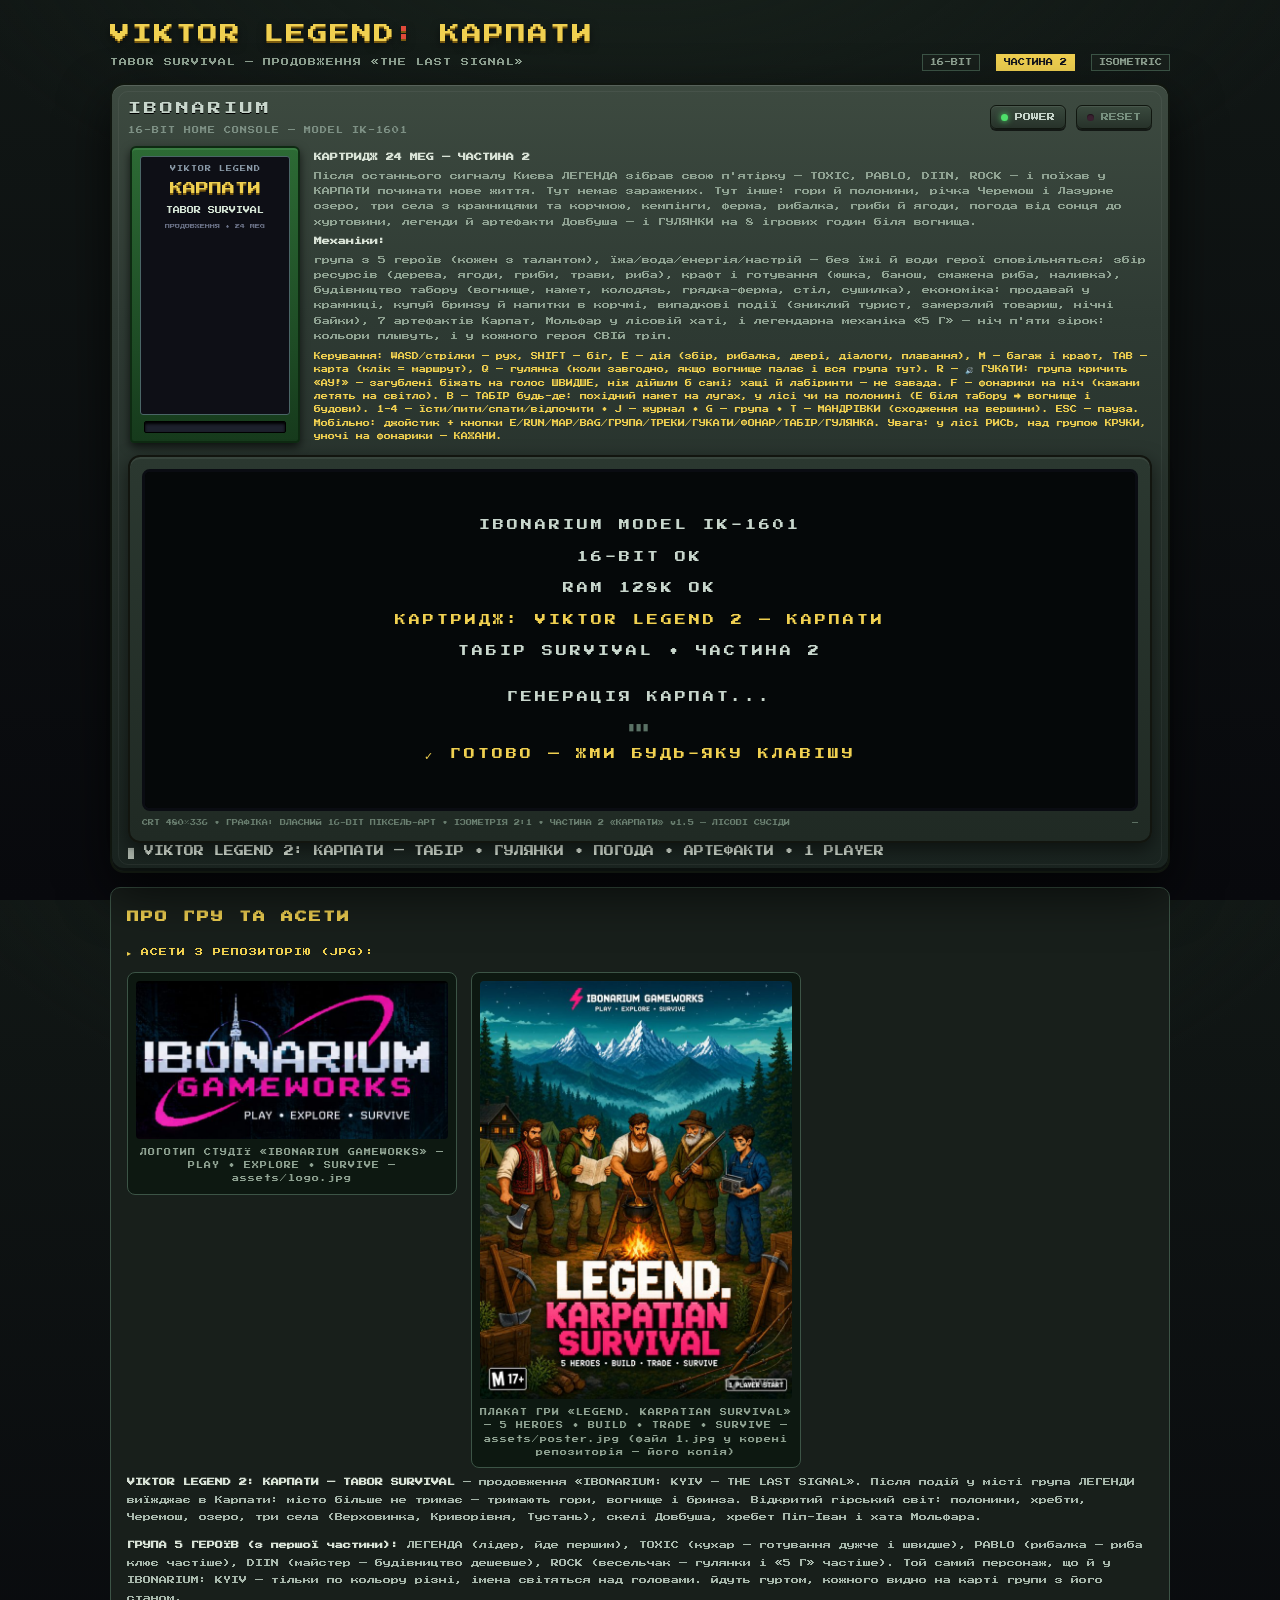
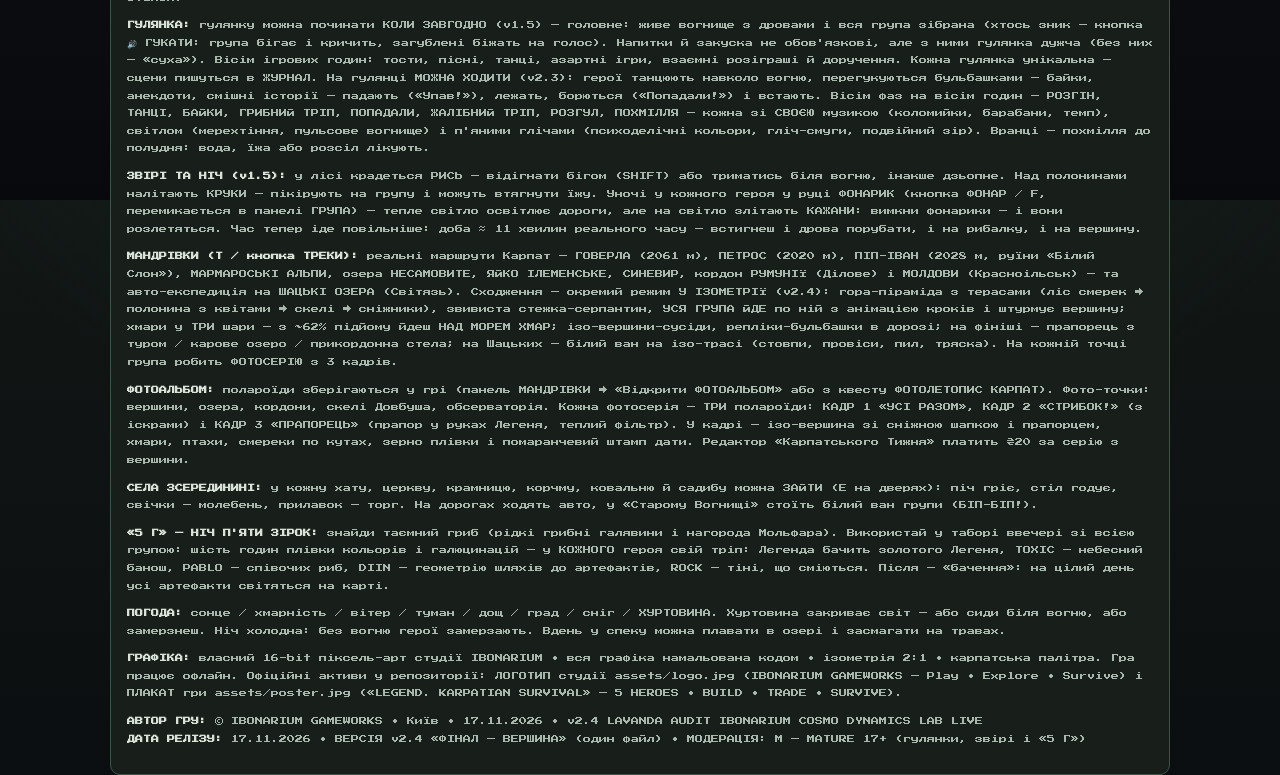
==== commit c4bda836: "Add files via upload" ====
--- a/index.html
+++ b/index.html
@@ -317,6 +317,17 @@
 #panel{cursor:pointer}
 #panel-box{cursor:auto}
 
+/* v2.4d: АСЕТИ — jpeg-и з репозиторію у секції «ПРО ГРУ ТА АСЕТИ» (під грою) */
+#ab-assets{margin:14px 0 6px}
+#ab-assets .ab-cap{color:var(--gold);letter-spacing:1px;margin-bottom:10px}
+#ab-assets .ab-row{display:flex;flex-wrap:wrap;gap:14px;align-items:flex-start}
+.ab-fig{flex:1 1 230px;max-width:330px;margin:0;background:#0d1811;border:1px solid var(--line);
+  border-radius:8px;padding:8px;text-align:center}
+.ab-fig img{display:block;width:100%;height:auto;border-radius:4px;background:var(--bg0);
+  image-rendering:auto}
+.ab-fig figcaption{font-size:7px;color:var(--dim);letter-spacing:1px;line-height:1.9;margin-top:7px}
+@media (max-width:560px){.ab-fig{max-width:none}}
+
 </style>
 </head>
 <body>
@@ -475,6 +486,13 @@
 
   <section id="about">
     <h3>ПРО ГРУ ТА АСЕТИ</h3>
+    <div id="ab-assets">
+      <div class="ab-cap">&#9656; АСЕТИ З РЕПОЗИТОРІЮ (JPG):</div>
+      <div class="ab-row">
+        <figure class="ab-fig"><img src="[data-uri]" alt="Логотип студії IBONARIUM GAMEWORKS"><figcaption>ЛОГОТИП СТУДІЇ «IBONARIUM GAMEWORKS» &mdash; PLAY &bull; EXPLORE &bull; SURVIVE &mdash; assets/logo.jpg</figcaption></figure>
+        <figure class="ab-fig"><img src="[data-uri]" alt="Плакат LEGEND. KARPATIAN SURVIVAL"><figcaption>ПЛАКАТ ГРИ «LEGEND. KARPATIAN SURVIVAL» &mdash; 5 HEROES &bull; BUILD &bull; TRADE &bull; SURVIVE &mdash; assets/poster.jpg (файл 1.jpg у корені репозиторія &mdash; його копія)</figcaption></figure>
+      </div>
+    </div>
     <p><b>VIKTOR LEGEND 2: КАРПАТИ — TABOR SURVIVAL</b> — продовження «IBONARIUM: KYIV — THE LAST SIGNAL». Після подій у місті група ЛЕГЕНДИ виїжджає в Карпати: місто більше не тримає — тримають гори, вогнище і бринза. Відкритий гірський світ: полонини, хребти, Черемош, озеро, три села (Верховинка, Криворівня, Тустань), скелі Довбуша, хребет Піп-Іван і хата Мольфара.</p>
     <p><b>ГРУПА 5 ГЕРОЇВ (з першої частини):</b> ЛЕГЕНДА (лідер, йде першим), TOXIC (кухар — готування дужче і швидше), PABLO (рибалка — риба клює частіше), DIIN (майстер — будівництво дешевше), ROCK (весельчак — гулянки і «5 Г» частіше). Той самий персонаж, що й у IBONARIUM: KYIV — тільки по кольору різні, імена світяться над головами. Йдуть гуртом, кожного видно на карті групи з його станом.</p>
     <p><b>ГУЛЯНКА:</b> гулянку можна починати КОЛИ ЗАВГОДНО (v1.5) — головне: живе вогнище з дровами і вся група зібрана (хтось зник — кнопка 🔊 ГУКАТИ: група бігає і кричить, загублені біжать на голос). Напитки й закуска не обов'язкові, але з ними гулянка дужча (без них — «суха»). Вісім ігрових годин: тости, пісні, танці, азартні ігри, взаємні розіграші й доручення. Кожна гулянка унікальна — сцени пишуться в ЖУРНАЛ. На гулянці МОЖНА ХОДИТИ (v2.3): герої танцюють навколо вогню, перегукуються бульбашками — байки, анекдоти, смішні історії — падають («Упав!»), лежать, борються («Попадали!») і встають. Вісім фаз на вісім годин — РОЗГІН, ТАНЦІ, БАЙКИ, ГРИБНИЙ ТРІП, ПОПАДАЛИ, ЖАЛІБНИЙ ТРІП, РОЗГУЛ, ПОХМІЛЛЯ — кожна зі СВОЄЮ музикою (коломийки, барабани, темп), світлом (мерехтіння, пульсове вогнище) і п'яними глічами (психоделічні кольори, гліч-смуги, подвійний зір). Вранці — похмілля до полудня: вода, їжа або розсіл лікують.</p>
@@ -3292,6 +3310,12 @@
       axetier:d.axetier||1,touristDone:d.touristDone||false,stamps:d.stamps||{},torch:d.torch!==false});
     IB.spawnTeam(d.spawn.x,d.spawn.y);
     for(const s of d.team||[]){const h=IB.E.team.find(x=>x.id===s.id);if(h){h.x=s.x;h.y=s.y;h.hp=s.hp;h.food=s.food;h.water=s.water;h.mood=s.mood;h.alc=s.alc;}}
+    /* v2.4b: РЯТУНОК старих сейвів — героя, збереженого на перекритому тайлі
+       (баг «застряв у Верховинці посеред вулиці»), витягуємо на досяжний тайл. */
+    for(const h of IB.E.team){
+      if(!IB.walkable(h.x,h.y)){const q=IB.snapToReach(IB.M.round(h.x),IB.M.round(h.y));
+        h.x=q.x;h.y=q.y;h.tx=q.x;h.ty=q.y;h.target=null;}
+    }
     IB.spawnVillagers();IB.spawnAnimals();IB.spawnFishes();
     IB.G.mode='game'; /* v1.2 fix: продовження запускало цикл гри */
     return true;
@@ -3805,6 +3829,11 @@
   bench:{ax:11,ay:12},barrels:{ax:10,ay:13},crate:{ax:10,ay:9},busstop:{ax:13,ay:13},
   swing:{ax:12,ay:16},slide:{ax:10,ay:18},dead:{ax:11,ay:33},
 };
+/* v2.4b: дрібні будІвлі бІльші (відгук «є малі будІвлі — збільшуй»): старі
+   хати-курени, стодола, сільрада, гараж, ларьок і крамниця малюються у
+   масштабі села; якорі масштабуються разом, колізії footprint не чіпаємо. */
+IB.V5_SCL={hist2:1.5,hist2b:1.5,hist2c:1.5,hist3:1.35,khrus:1.45,
+  bld_garage_0:1.4,shop2:1.25,bld_shop1_0:1.15};
 function bldPick(b){
   if(b.img)return b.img;                       /* v1.4: явний актив у даних світу */
   if(b.type==='shop')return 'bld_shop1_0';
@@ -3870,11 +3899,12 @@
   /* ---------- ДАЧІ/ХАТИ/КРАМНИЦЯ/КОРЧМА — PNG ПЕРШОЇ ЧАСТИНИ ---------- */
   if(im){
     const an=IB.V5_ANCH[name];                 /* v1.4: точний якір котеджів v5 */
-    if(an)g.drawImage(im,px-an.ax,py-an.ay);
-    else g.drawImage(im,px-im.width/2,py-im.height+6);
+    const scl=(IB.V5_SCL&&IB.V5_SCL[name])||1; /* v2.4b: дрібні будІвлі бІльші */
+    if(an)g.drawImage(im,px-an.ax*scl,py-an.ay*scl,im.width*scl,im.height*scl);
+    else g.drawImage(im,px-im.width*scl/2,py-im.height*scl+6,im.width*scl,im.height*scl);
     /* вікна світяться уночі — теплі плями на фасаді */
     if(lit){
-      const wh=im.height;
+      const wh=im.height*scl;
       IB.P(g,px-20,py-wh*0.44,6,7,'#f0c060');
       IB.P(g,px+13,py-wh*0.44,6,7,'#f0c060');
       IB.O(g,px-17,py-wh*0.44+3,8,9,'rgba(240,180,60,0.20)');
@@ -3882,7 +3912,7 @@
     }
     /* димар з димом для хат */
     if(b.type==='house'&&IB.M.sin(performance.now()*0.0011+b.x)>0){
-      const chy=py-(an?an.ay:im.height-6)+10;
+      const chy=py-(an?an.ay*scl:im.height*scl-6)+10;
       g.fillStyle='rgba(200,205,210,0.25)';
       IB.O(g,px+20,chy-4-((performance.now()*0.008)%8),3,3,'rgba(200,205,210,0.22)');
       IB.O(g,px+22,chy-10-((performance.now()*0.006)%10),2.4,2.4,'rgba(200,205,210,0.16)');
@@ -4329,28 +4359,28 @@
   const x=s.x+ox+16,y=s.y+oy+6;
   if(c.type==='van'){
     /* білий фургон групи (спогад про Київ) — процедурний */
-    IB.O(g,x+4,y,20,8,'#00000035');
-    IB.isoBox(g,x,y,30,16,9,c.c,IB.shade(c.c,-0.18),IB.shade(c.c,-0.3));
-    IB.P(g,x+6,y-4,18,5,'#2a3e5c');
-    IB.P(g,x+7,y-3,4,3,'#8ab8d8');IB.P(g,x+13,y-3,4,3,'#8ab8d8');IB.P(g,x+19,y-3,4,3,'#8ab8d8');
-    IB.P(g,x+4,y+3,2,3,IB.shade(c.c,-0.35));IB.P(g,x+24,y+3,2,3,IB.shade(c.c,-0.35));
-    IB.P(g,x+8,y+1,14,3,'#c83828');
+    IB.O(g,x+6,y,30,11,'#00000035');
+    IB.isoBox(g,x,y,44,23,13,c.c,IB.shade(c.c,-0.18),IB.shade(c.c,-0.3));
+    IB.P(g,x+9,y-6,27,7,'#2a3e5c');
+    IB.P(g,x+11,y-5,6,4,'#8ab8d8');IB.P(g,x+20,y-5,6,4,'#8ab8d8');IB.P(g,x+29,y-5,6,4,'#8ab8d8');
+    IB.P(g,x+6,y+5,3,4,IB.shade(c.c,-0.35));IB.P(g,x+36,y+5,3,4,IB.shade(c.c,-0.35));
+    IB.P(g,x+12,y+2,21,4,'#c83828');            /* v2.4b: ван бІльший */
     return;
   }
   const m=c.model&&IB.img('car_'+c.model+'_se')?c.model:null;
   const im=m?IB.img('car_'+m+'_se'):null;
   if(im){
     /* PNG-машини v5 (ВАЗ, Lanos, SUV, Truck) — вид SE, для лівого напрямку дзеркало */
-    const sc=0.42;
+    const sc=0.62;                     /* v2.4b: машини бІльші (було 0.42) */
     const src=(c.dir==='l')?(IB.mirror('car_'+m+'_se')||im):im;
     g.fillStyle='#00000035';g.beginPath();g.ellipse(x,y-1,im.width*sc*0.5,im.height*sc*0.28,0,0,7);g.fill();
     g.drawImage(src,x-im.width*sc/2,y-im.height*sc+4,im.width*sc,im.height*sc);
     /* фара/габарити вночі + БІП-БІП спалах */
     if(IB.nightFactor()>0.4){
       g.fillStyle='rgba(248,240,190,0.8)';
-      IB.O(g,x+(c.dir==='l'?-14:14),y-3,1.6,1.6,'rgba(248,240,190,0.8)');
-    }
-    if(c.honkT>4.4){g.font='9px monospace';g.fillStyle='#f0d050';g.fillText('БІП!',x-8,y-14);}
+      IB.O(g,x+(c.dir==='l'?-im.width*sc*0.2:im.width*sc*0.2),y-4,2.2,2.2,'rgba(248,240,190,0.8)');
+    }
+    if(c.honkT>4.4){g.font='10px monospace';g.fillStyle='#f0d050';g.fillText('БІП!',x-9,y-im.height*sc-6);}
     return;
   }
   /* фолбек — процедурний бокс */
@@ -4766,6 +4796,23 @@
     const mx=IB.clamp(C.entry.x-1-(i-1)*0.8,0.6,rw-1.6),my=IB.clamp(C.entry.y+0.3+(i%2)*0.5,0.6,rh-1);
     IB.drawPerson(g,(mx-my)*16+OX,(mx+my)*8+OY-4,h.dir||'d',0,h.look);
   }
+  /* v2.4c.1: маркер виходу ПОВЕРХ групи — двері, килимок, сяйво, жовта
+     стрілка, що підстрибує, з обводкою і підписом «E — ВИХІД» */
+  {
+    const ex=(C.entry.x-C.entry.y)*16+OX,ey=(C.entry.x+C.entry.y)*8+OY;
+    const bob=IB.M.round(IB.M.sin(performance.now()*0.005)*2.5);
+    g.fillStyle='rgba(240,200,120,0.12)';g.beginPath();g.arc(ex,ey-4,22,0,7);g.fill();
+    IB.rhomb(g,ex,ey+2,28,14,'#5e4628');
+    IB.rhomb(g,ex,ey+2,18,9,'#8a6a42');
+    IB.P(g,ex-9,ey-24,18,22,'#241a0e');
+    IB.P(g,ex-6,ey-22,12,18,'#4a3a22');
+    IB.P(g,ex+2,ey-15,2,3,'#c8a028');
+    g.fillStyle='#f0d050';g.strokeStyle='#241a0e';g.lineWidth=1;
+    g.beginPath();g.moveTo(ex,ey-37+bob);g.lineTo(ex-6,ey-30+bob);g.lineTo(ex+6,ey-30+bob);g.closePath();g.fill();g.stroke();
+    g.font='bold 9px monospace';
+    g.fillStyle='#241a0e';g.fillText('E — ВИХІД',ex-20,ey-45+bob);
+    g.fillStyle='#f0d050';g.fillText('E — ВИХІД',ex-21,ey-46+bob);
+  }
   /* затемнення від стін + тепле світло */
   g.fillStyle='rgba(40,24,10,0.10)';g.fillRect(0,0,480,336);
   /* назва + підказка */
@@ -4774,7 +4821,7 @@
   const it2=C.hi;
   g.fillStyle='rgba(6,12,10,0.82)';g.fillRect(110,306,260,22);
   g.font='9px monospace';g.fillStyle='#f0d050';
-  g.fillText(it2?('[E] '+it2.label):('РУХ — WASD • E — ДО СТІНКИ • ESC — ВИЙТИ'),122,320);
+  g.fillText(it2?('[E] '+it2.label):(C.nearExit?'[E] ВИХІД — НА ВУЛИЦЮ • ESC — ВИЙТИ':'РУХ — WASD • E — ДО ОБ\'ЄКТІВ • ESC — ВИЙТИ'),122,320);
 };
 
 /* ==================== v1.2: ФОТО-ПОЛАРОЇДИ ==================== */
@@ -6261,7 +6308,22 @@
   };
 
   function placeTeam(x,y){
-    IB.E.team.forEach((h,i)=>{h.x=x+(i-2)*0.6;h.y=y+0.4+i*0.12;h.tx=h.x;h.ty=h.y;h.target=null;h.fr=0;});
+    /* v2.4b: точка десанту — ЗАВЖДИ на прохідному досяжному тайлі. Раніше групу
+       кидало у геометричний центр села/табору: у Верховинці (67,157), Бистриці
+       (22,101) і Ясіні це середина забудови — тайл перекритий хатою, і група
+       «застрягала посеред вулиці». snapToReach веде на гарантований досяжний
+       тайл (BFS-аудит v2.2), кожен герой — на сусідній прохідний. */
+    const p=IB.snapToReach(IB.M.round(x),IB.M.round(y));
+    x=p.x;y=p.y;
+    IB.E.team.forEach((h,i)=>{
+      let hx=x+(i-2)*0.6,hy=y+0.4+i*0.12;
+      if(i>0&&!IB.walkable(hx,hy)){
+        const q=IB.snapToReach(IB.M.round(hx),IB.M.round(hy));
+        hx=q.x;hy=q.y;
+      }
+      h.x=hx;h.y=hy;h.tx=hx;h.ty=hy;h.target=null;h.fr=0;
+    });
+    const L=IB.E.team[0];L.x=x;L.y=y;L.tx=x;L.ty=y;L.target=null;L.fr=0;
   }
 
   function openTravels(){
@@ -6450,7 +6512,7 @@
     IB.$('prompt').classList.add('hidden');
     IB.$('int-exit').classList.remove('hidden');
     IB.SFX.ui();
-    IB.toast(def.title+' — WASD рух • E — до об\'єктів • ✖ ВИХІД — кнопка зверху');
+    IB.toast(def.title+' — WASD рух • E — об\'єкти, біля ЖОВТОЇ СТРІЛКИ (двері) — вийти • ✖ ВИХІД зверху');
   }
   function exitInterior(){
     if(!IB.INT_CUR)return;
@@ -6459,7 +6521,10 @@
     mode='game';
     IB.$('int-exit').classList.add('hidden');
     const d=b.door;
-    IB.E.team.forEach((h,i)=>{h.x=d.x+0.5+(i-2)*0.7;h.y=d.y+1.2;h.tx=h.x;h.ty=h.y;h.target=null;h.fr=0;});
+    IB.E.team.forEach((h,i)=>{
+      let ex=d.x+0.5+(i-2)*0.7,ey=d.y+1.2;
+      if(!IB.walkable(ex,ey)){const q=IB.snapToReach(IB.M.round(ex),IB.M.round(ey));ex=q.x;ey=q.y;}
+      h.x=ex;h.y=ey;h.tx=ex;h.ty=ey;h.target=null;h.fr=0;});
     IB.toast('Вийшли на вулицю');
   }
   function interiorMove(dt){
@@ -6478,9 +6543,15 @@
     let best=null,bd=1.35;
     for(const it of D.items){const dd=IB.dist(L.x,L.y,it.x,it.y);if(dd<bd){bd=dd;best=it;}}
     C.hi=best;
+    C.nearExit=IB.dist(L.x,L.y,C.entry.x,C.entry.y)<1.6; /* v2.4c: для підказки ВИХІД */
   }
   function interiorInteract(){
-    const C=IB.INT_CUR;if(!C||!C.hi)return;
+    const C=IB.INT_CUR;if(!C)return;
+    /* v2.4c: E БІЛЯ ДВЕРЕЙ = ВИХІД (перевіряємо першим: поріг «безкоштовний»).
+       Якщо до дверей ближче, ніж до найближчого предмета — виходимо на вулицю. */
+    const dExit=IB.dist(C.hero.x,C.hero.y,C.entry.x,C.entry.y);
+    if(dExit<1.6&&(!C.hi||dExit<IB.dist(C.hero.x,C.hero.y,C.hi.x,C.hi.y))){exitInterior();return;}
+    if(!C.hi)return;
     const it=C.hi,b=C.b,L=IB.E.team[0];
     switch(it.k){
       case 'pech':
